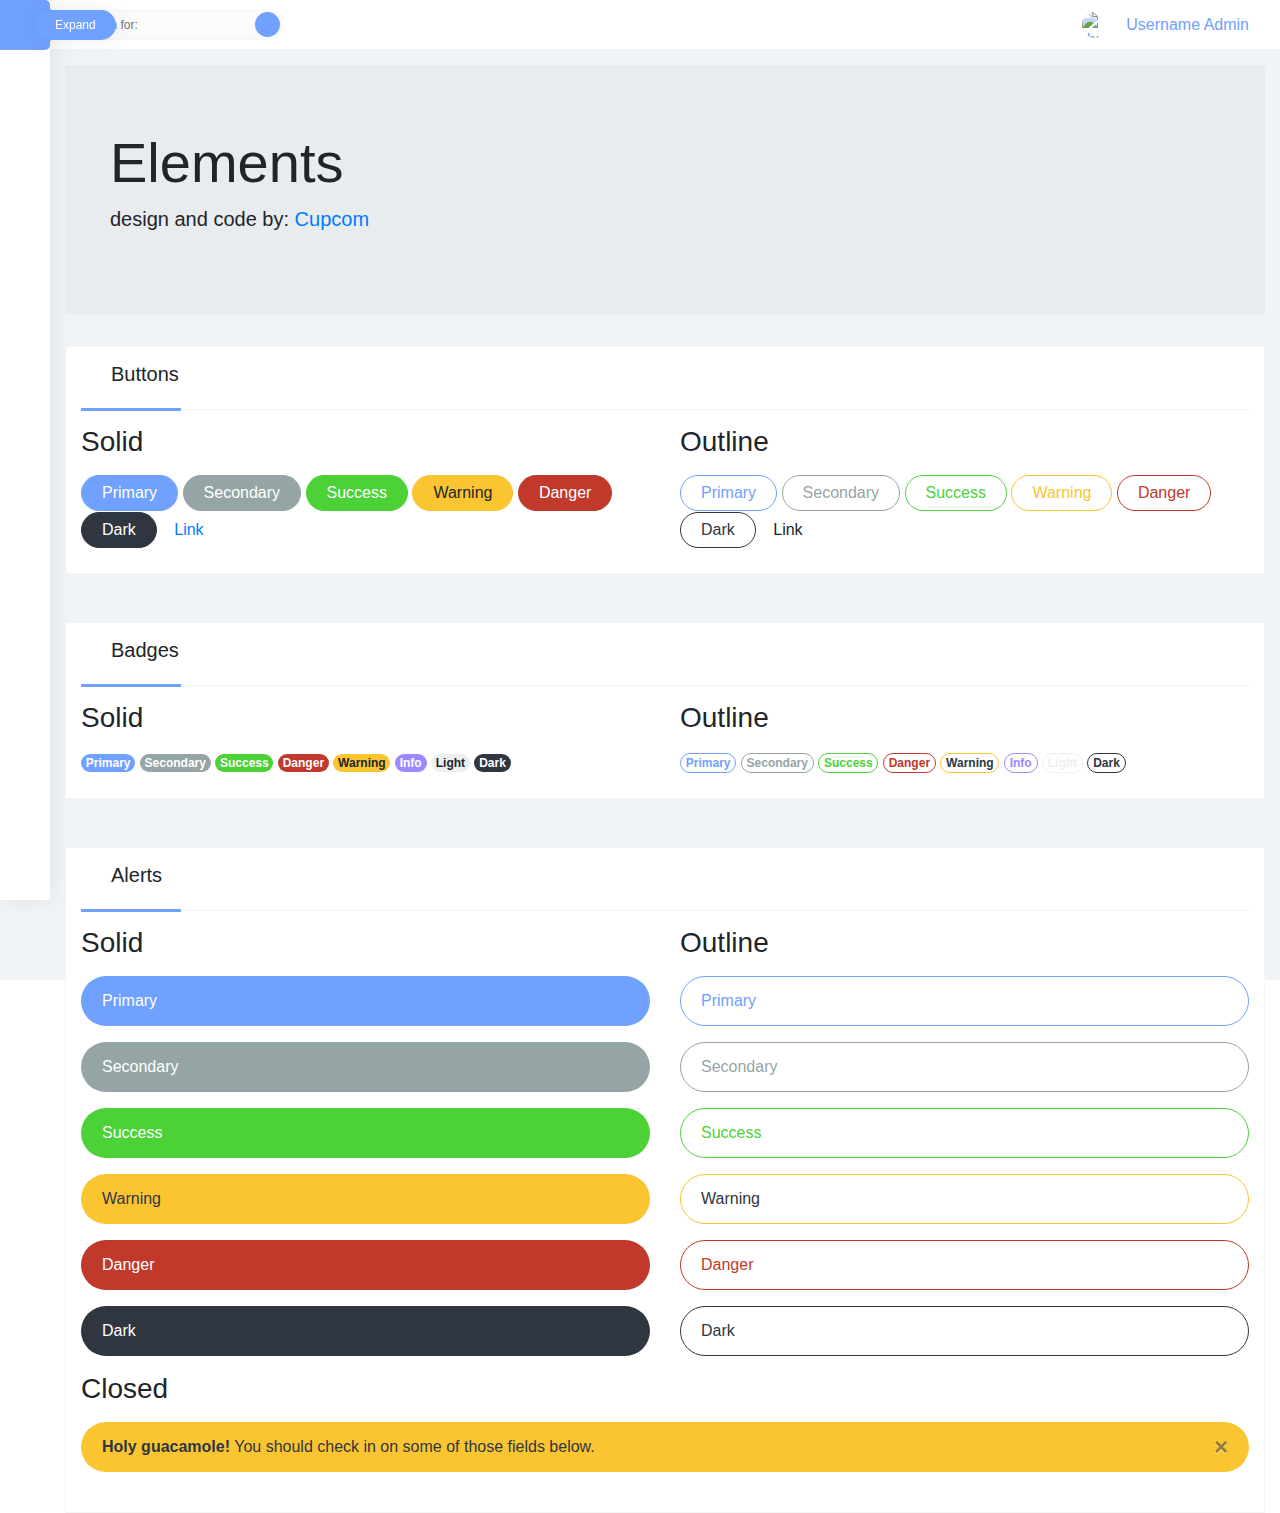
==== elements-1.html @ a6fc7e84 "dashboard sass in dev" ====
<!doctype html>
<html lang="en">
  <head>
    <!-- Required meta tags -->
    <meta charset="utf-8">
    <meta name="viewport" content="width=device-width, initial-scale=1, shrink-to-fit=no">

    <meta name="keywords" content="HTML, CSS, XML, Freelancer, Front-end, uidesign, uxdesign, design, dashboard">
    <meta name="author" content="Gustavo Galego">
    <link href="https://fonts.googleapis.com/css?family=Baloo+Chettan+2&display=swap" rel="stylesheet">

    <!-- Bootstrap CSS -->
    <link rel="stylesheet" href="css/root.css">

    <title>Hello, world!</title>
  </head>
  <body>
    <div class="dash__container collapse-expand">
      <div class="dash__container-flex">
          <!-- add class expand menu -->
          <section class="dash__section">
              <div class="dash__section-menu-mobile">
                  <i class="fas fa-bars"></i>
              </div>
              <nav class="dash__nav">
                <ul class="dash__list">
                    <!-- button extract retract menu -->
                    <li class="dash__list-link dash__list-expand expand">
                        <i class="fas fa-arrow-right expand-item"></i>
                        <span class="dash__list-name expand-item">Expand</span>
                        <i class="fas fa-arrow-left retract-item"></i>
                        <span class="dash__list-name retract-item">Retract</span>
                    </li>
                    <!-- //button extract retract menu -->

                    <!-- items menu -->
                    <li class="dash__list-item">
                        <a href="index.html" class="dash__list-link">
                            <i class="fas fa-tachometer-alt"></i>
                            <span class="dash__list-name">Dashboard</span>
                        </a>
                    </li>
                    <li class="dash__list-item" id="headingOne">
                        <a  class="dash__list-link" data-toggle="collapse" data-target="#collapseOne" aria-controls="collapseOne">
                            <i class="fas fa-table"></i>
                            <span class="dash__list-name">Pages</span>
                        </a>
                        <div id="collapseOne" class="collapse" aria-labelledby="headingOne">
                            <ul class="dash__sub">
                                <li class="dash__sub-item"><a class="dash__sub-link" href="pages/login.html">Login</a></li>
                                <li class="dash__sub-item"><a class="dash__sub-link" href="pages/register.html">Register</a></li>
                                <li class="dash__sub-item"><a class="dash__sub-link" href="pages/forgot.html">Forgot Password</a></li>
                            </ul>
                        </div>
                    </li>

                    <li class="dash__list-item" id="headingTwo">
                      <a  class="dash__list-link" data-toggle="collapse" data-target="#collapseTwo" aria-controls="collapseTwo">
                          <i class="fas fa-desktop"></i>
                          <span class="dash__list-name">Elements</span>
                      </a>
                      <div id="collapseTwo" class="collapse" aria-labelledby="headingOne">
                          <ul class="dash__sub">
                              <li class="dash__sub-item"><a class="dash__sub-link" href="elements-1.html">Elements 1</a></li>
                              <li class="dash__sub-item"><a class="dash__sub-link" href="elements-2.html">Elements 2</a></li>
                              <li class="dash__sub-item"><a class="dash__sub-link" href="elements-3.html">Elements 3</a></li>
                          </ul>
                      </div>
                  </li>
                    
                  <li class="dash__list-item">
                    <a href="form.html" class="dash__list-link">
                        <i class="fas fa-users"></i>
                        <span class="dash__list-name">Form</span>
                    </a>
                </li>
                <li class="dash__list-item">
                    <a href="icons.html" class="dash__list-link">
                      <i class="fas fa-icons"></i>
                        <span class="dash__list-name">Icons</span>
                    </a>
                </li>
                <!-- //items menu -->

                </ul>
              </nav>
          </section>
          <!-- header -->
          <header class="header">
              <div class="header__container">
                  <div class="search">
                         <input type="email" class="search__input" placeholder="Search for:">
                      <button class="search__button">Search<i class="fas fa-search"></i></button>
                  </div>
                  <div class="nav__menu">
                      <ul class="nav__menu-list">
                          <li class="nav__menu-list-item">
                              <a href="#" class="nav__menu-list-item-link">
                                  <i class="fas fa-bell"></i>
                              </a>
                          </li>
                          <li class="nav__menu-list-item">
                              <a href="#" class="nav__menu-list-item-link px-3">
                                  <img class="thumb-nail" src="https://i.ibb.co/0VLnn12/thumb.jpg" alt="thumb">
                                  <span class="ml-3">Username Admin</span>
                              </a>
                          </li>
                      </ul>
                  </div>
              </div>
          </header>
      </div>

      <!-- content -->
      <div class="dash__container-content">
          <div class="container-fluid p-h-100">
              <div class="jumbotron jumbotron-fluid">
                  <div class="container">
                      <h1 class="display-4">Elements</h1>
                      <p class="lead">design and code by: <a href="https://www.cupcom.com.br" target="_blank">Cupcom</a></p>
                  </div>
              </div>
              <!-- cards -->
                <div class="col-12 bg-white border radius pb-4 mb-5">
                    <div class="dash__title">
                        <i class="fas fa-table"></i>
                        <h5 class="dash__title-text">Buttons</h5>
                    </div>
                    <div class="row">
                    <div class="col-md-6 col-12">
                        <h3 class="mb-3">Solid</h3>
                        <button class="btn btn-primary">Primary</button>
                        <button class="btn btn-secondary">Secondary</button>
                        <button class="btn btn-success">Success</button>
                        <button class="btn btn-warning">Warning</button>
                        <button class="btn btn-danger">Danger</button>
                        <button class="btn btn-dark">Dark</button>
                        <button class="btn btn-link">Link</button>
                    </div>

                    <div class="col-md-6 col-12">
                        <h3 class="mb-3">Outline</h3>
                        <button class="btn btn-outline-primary">Primary</button>
                        <button class="btn btn-outline-secondary">Secondary</button>
                        <button class="btn btn-outline-success">Success</button>
                        <button class="btn btn-outline-warning">Warning</button>
                        <button class="btn btn-outline-danger">Danger</button>
                        <button class="btn btn-outline-dark">Dark</button>
                        <button class="btn btn-outline-link">Link</button>
                    </div>
                </div>
                </div>

                <div class="col-12 bg-white border radius pb-4 mb-5">
                    <div class="dash__title">
                        <i class="fas fa-table"></i>
                        <h5 class="dash__title-text">Badges</h5>
                    </div>
                    <div class="row">
                    <div class="col-md-6 col-12">
                        <h3 class="mb-3">Solid</h3>
                        <span class="badge badge-primary">Primary</span>
                        <span class="badge badge-secondary">Secondary</span>
                        <span class="badge badge-success">Success</span>
                        <span class="badge badge-danger">Danger</span>
                        <span class="badge badge-warning">Warning</span>
                        <span class="badge badge-info">Info</span>
                        <span class="badge badge-light">Light</span>
                        <span class="badge badge-dark">Dark</span>
                    </div>

                    <div class="col-md-6 col-12">
                        <h3 class="mb-3">Outline</h3>
                        <span class="badge badge-outline-primary">Primary</span>
                        <span class="badge badge-outline-secondary">Secondary</span>
                        <span class="badge badge-outline-success">Success</span>
                        <span class="badge badge-outline-danger">Danger</span>
                        <span class="badge badge-outline-warning">Warning</span>
                        <span class="badge badge-outline-info">Info</span>
                        <span class="badge badge-outline-light">Light</span>
                        <span class="badge badge-outline-dark">Dark</span>
                    </div>
                </div>
                </div>

                <div class="col-12 bg-white border radius pb-4 mb-5">
                    <div class="dash__title">
                        <i class="fas fa-table"></i>
                        <h5 class="dash__title-text">Alerts</h5>
                    </div>
                    <div class="row">
                    <div class="col-md-6 col-12">
                        <h3 class="mb-3">Solid</h3>
                        <div class="alert alert-primary" role="alert">Primary</div>
                        <div class="alert alert-secondary" role="alert">Secondary</div>
                        <div class="alert alert-success" role="alert">Success</div>
                        <div class="alert alert-warning" role="alert">Warning</div>
                        <div class="alert alert-danger" role="alert">Danger</div>
                        <div class="alert alert-dark" role="alert">Dark</div>
                    </div>

                    <div class="col-md-6 col-12">
                        <h3 class="mb-3">Outline</h3>
                        <div class="alert alert-outline-primary" role="alert">Primary</div>
                        <div class="alert alert-outline-secondary" role="alert">Secondary</div>
                        <div class="alert alert-outline-success" role="alert">Success</div>
                        <div class="alert alert-outline-warning" role="alert">Warning</div>
                        <div class="alert alert-outline-danger" role="alert">Danger</div>
                        <div class="alert alert-outline-dark" role="alert">Dark</div>
                    </div>
                </div>
                <div>
                    <h3 class="mb-3">Closed</h3>
                    <div class="alert alert-warning alert-dismissible fade show" role="alert">
                        <strong>Holy guacamole!</strong> You should check in on some of those fields below.
                        <button type="button" class="close" data-dismiss="alert" aria-label="Close">
                          <span aria-hidden="true">&times;</span>
                        </button>
                      </div>
                </div>
                </div>
          </div>

    <!-- Optional JavaScript -->
    <!-- jQuery first, then Popper.js, then Bootstrap JS -->
    <script src="js/jquery.js"></script>
    <script src="js/popper.js"></script>
    <script src="js/bootstrap.js"></script>
    <script src="https://cdn.jsdelivr.net/npm/apexcharts"></script>
    <script src="https://cdn.datatables.net/1.10.16/js/jquery.dataTables.min.js"></script>
    <script src="https://cdn.datatables.net/1.10.16/js/dataTables.bootstrap4.min.js"></script>
    <script src="https://kit.fontawesome.com/af562a2a63.js" crossorigin="anonymous"></script>
    <script src="js/root.js"></script>
    <script src="js/bootoast.min.js"></script>
  </body>
</html>
---- css/root.css ----
.color1{background:#00a8ff!important}.color2,.color3{background:#9c88ff!important}.color4{background:#fbc531!important}.dash_shadow{box-shadow:0 0 19px 2px rgba(0,0,0,.07)}.dash__list,.dash__list-name{box-shadow:2px 0 24px 0 rgba(0,0,0,.07);transition:.4s}.p-h-100{height:100vh!important}.dash__list{background:#fff!important;height:100vh;left:0;list-style:none;margin:0;padding:0;position:fixed;top:0;width:50px;z-index:3}.dash__list-item,.dash__list-link{position:relative}.dash__list-link{width:50px;height:50px;cursor:pointer;transition:.4s;display:-webkit-box;display:-moz-box;display:-ms-flexbox;display:-webkit-flex;display:flex;-webkit-justify-content:center;-moz-justify-content:center;-ms-justify-content:center;justify-content:center;-ms-flex-pack:center;-webkit-align-items:center;-moz-align-items:center;-ms-align-items:center;align-items:center}.dash__list-link i,.dash__list-link span{color:#70a1ff!important}.dash__list-link:hover{background:#70a1ff!important;border-radius:0 5px 5px 0;text-decoration:none}.dash__list-link:hover i{color:#fff!important}.dash__list-link:hover .dash__list-name{background:#70a1ff!important;left:35px;opacity:1;visibility:visible;color:#fff!important}.dash__list-link:hover .dash__list-name:after,.dash__list-link:hover .dash__list-name:before{border-left:2px solid #70a1ff!important;left:12px;background:0 0;width:9px;height:7px;visibility:visible;opacity:1;content:''}.dash__list-link:hover .dash__list-name:before{position:absolute;top:-6px;border-radius:0 0 0 10px}.dash__list-link:hover .dash__list-name:after{position:absolute;bottom:-6px;border-radius:10px 0 0}.dash__list-name{align-items:center;background:#fff!important;border-radius:26px;color:#fff!important;display:-webkit-box;display:-moz-box;display:-ms-flexbox;display:-webkit-flex;display:flex;font-size:12px;height:30px;left:0;opacity:0;padding-left:20px;padding-right:20px;position:absolute;visibility:hidden}.dash__list-name:after,.dash__list-name:before{content:'';border-color:transparent;visibility:hidden;opacity:0}.dash__sub{list-style:none;padding:0;margin:0}.dash__sub-link{padding:15px;color:#95a5a6!important;display:block;width:100%;transition:.2s;font-size:12px}.dash__sub-link:hover{background:#70a1ff!important;color:#fff!important;text-decoration:none}.dash__container.expand .dash__section{width:225px}.dash__container.expand .dash__section .dash__list{width:200px}.dash__container.expand .dash__section .dash__list .dash__list-link{width:auto;justify-content:start;padding-left:15px}.dash__container.expand .dash__section .dash__list .dash__list-link .dash__list-name{position:static;visibility:visible;opacity:1;color:#212529;background:0 0;box-shadow:none;height:auto;border-radius:none}.dash__container.expand .dash__section .dash__list .dash__list-link .dash__list-name:after,.dash__container.expand .dash__section .dash__list .dash__list-link .dash__list-name:before{display:none}.dash__container.expand .dash__section .dash__list .dash__list-link:hover{border-radius:0}.dash__container.expand .dash__section .dash__list .dash__list-link:hover .dash__list-name{color:#fff!important}.dash__container.expand .dash__section .retract-item{display:flex}.dash__container.expand .dash__section .expand-item{display:none}.dash__container.expand .dash__container-content{padding-left:200px}.dash__container .expand-item{display:flex}.dash__container .retract-item{display:none}@media (min-width:991px){.collapse-expand .collapse.show,.collapse-expand .collapsing{position:absolute;left:100%;top:0;background:#fff!important;width:250px;padding:15px;box-shadow:0 0 19px 2px rgba(0,0,0,.07);border-top-right-radius:3px;border-bottom-right-radius:3px}.collapse-expand .dash_list-item-link[aria-expanded=true]{background:#70a1ff!important}.collapse-expand .dash_list-item-link[aria-expanded=true] i{color:#fff!important}.collapse-expand .dash_list-item-link[aria-expanded=true]:hover{border-radius:0!important}.collapse-expand .dash_list-item-link[aria-expanded=true] .dash_list-item-name,.collapse-expand .dash_list-item-link[aria-expanded=true] .dash_list-item-name:after,.collapse-expand .dash_list-item-link[aria-expanded=true] .dash_list-item-name:before{display:none}}.dash__title,.dash_check,.search{position:relative}.dash__container-flex,.nav__menu-list{display:-webkit-box;display:-moz-box;display:-ms-flexbox;display:-webkit-flex}.dash__container{height:100vh}.dash__container-flex{display:flex}.dash__container-content{padding-left:50px;transition:.4s;background:#f1f4f6;padding-top:15px;padding-bottom:15px}.dash__section{width:50px;display:block;height:50px;transition:.4s}.dash__section-menu-mobile{display:none}.dash__title{padding:15px;margin-bottom:15px;display:flex;align-items:center;border-bottom:1px solid #f5f5f5!important}.dash__title i{margin-right:15px;color:#70a1ff!important;font-size:22px}.dash__title-text{color:#212529}.dash__title-text:after{content:'';display:block;width:100px;position:absolute;bottom:-2px;height:3px;left:0;background:#70a1ff!important}.thumb-nail{border-radius:50px;width:30px;height:30px;border:2px solid #fff!important}.nav-list{list-style:none}.nav-list li{padding:5px 15px}.nav-list li i{margin-right:10px}.nav-list li:hover{background:#ecf0f1!important}.header{border-bottom:1px solid #f5f5f5!important;height:50px;width:100%}.header__container{align-items:center;display:flex;height:50px;justify-content:space-between;padding:0 15px}.search__input{background:#fbfbfb;border-radius:20px;border:1px solid #f5f5f5!important;color:#212529;font-size:12px;height:30px;padding:0 15px;width:220px}.search__input:focus,.search__input:hover{background:#fff!important;box-shadow:0 0 15px 3px rgba(112,161,255,.24);transition:.4s}.search__button{align-items:center;background:#70a1ff!important;border-radius:25px;border:0;color:#fff!important;cursor:pointer;display:flex;font-size:0;height:25px;justify-content:center;position:absolute;right:3px;top:2px;transition:.2s;width:25px}.search__button i{font-size:12px}.search__button:hover{font-size:12px;width:80px}.search__button:hover i{margin-left:5px}.nav__menu-list{display:flex;-webkit-align-items:center;-moz-align-items:center;-ms-align-items:center;align-items:center;list-style:none;margin:0;padding:0}.dash__card-content,.nav__menu-list-item-link{display:-webkit-box;display:-moz-box;display:-ms-flexbox;display:-webkit-flex}.nav__menu-list-item-link{color:#70a1ff!important;height:50px;min-width:50px;transition:.4s;width:auto;display:flex;-webkit-justify-content:center;-moz-justify-content:center;-ms-justify-content:center;justify-content:center;-ms-flex-pack:center;-webkit-align-items:center;-moz-align-items:center;-ms-align-items:center;align-items:center}.nav__menu-list-item-link:hover{background:#70a1ff!important;color:#fff!important;text-decoration:none}.dash__card-content{margin-bottom:15px;padding:15px;border-radius:3px;display:flex;-webkit-justify-content:space-between;-moz-justify-content:space-between;-ms-justify-content:space-between;justify-content:space-between;-ms-flex-pack:space-between;-webkit-align-items:center;-moz-align-items:center;-ms-align-items:center;align-items:center}.dash__card-content i{font-size:50px;color:#fff!important}.dash__card-content .items{display:-webkit-box;display:-moz-box;display:-ms-flexbox;display:-webkit-flex;display:flex;-webkit-flex-direction:column;-moz-flex-direction:column;-ms-flex-direction:column;flex-direction:column}.dash__card-content .order_number{color:#fff!important;font-size:33px}.dash__card-content .order_text{color:#fff!important}.dash__charts-card{margin-bottom:15px;margin-top:15px}.dash__charts-container{border-radius:3px;border:1px solid #f5f5f5!important;min-height:425px;padding:15px;overflow:hidden;background:#fff!important}.dash_check,.dash_radio{padding-left:35px;font-size:22px;-webkit-user-select:none;cursor:pointer}pre,textarea{overflow:auto}button,hr,input{overflow:visible}.dash_check{display:block;margin-bottom:25px;-moz-user-select:none;-ms-user-select:none;user-select:none}.dash_check input{position:absolute;opacity:0;cursor:pointer;height:0;width:0}.dash_check .checkmark{position:absolute;top:0;left:0;height:20px;width:20px;background-color:#fff!important;border:1px solid #f5f5f5!important;border-radius:3px;transition:.2s}.dash_check:hover input~.checkmark{background-color:#ccc}.dash_check input:checked~.checkmark{background-color:#70a1ff!important}.dash_check .checkmark:after{content:"";position:absolute;display:none;left:7px;top:3px;width:5px;height:10px;border:solid #fff!important;border-width:0 3px 3px 0;-webkit-transform:rotate(45deg);-ms-transform:rotate(45deg);transform:rotate(45deg)}.dash_check input:checked~.checkmark:after,.dash_radio{display:block}.dash_radio{position:relative;margin-bottom:12px;-moz-user-select:none;-ms-user-select:none;user-select:none}.dash_radio input{position:absolute;opacity:0;cursor:pointer;height:0;width:0}.dash_radio .checkmark{position:absolute;top:0;left:0;height:25px;width:25px;background-color:#eee;border-radius:50%}.dash_radio:hover input~.checkmark{background-color:#ccc}.dash_radio input:checked~.checkmark{background-color:#70a1ff!important}.dash_radio .checkmark:after{content:"";position:absolute;display:none;top:9px;left:9px;width:8px;height:8px;border-radius:50%;background:#fff!important}.dash_radio input:checked~.checkmark:after{display:block}.dash__table{margin-bottom:15px;margin-top:15px;border-radius:3px;padding:15px;background:#fff!important}.dash__table .dataTables_filter,.dash__table .pagination{float:right}.dash__table .table-bordered td,.dash__table .table-bordered th{border:1px solid #f5f5f5!important}.dash__table .table thead th{vertical-align:bottom;border-bottom:1px solid #f5f5f5!important}.btn,.btn-group,.btn-group-vertical,.custom-select,.navbar-toggler-icon,img,svg{vertical-align:middle}.badge,progress,sub,sup{vertical-align:baseline}.dash__table .table-striped tbody tr:nth-of-type(odd){background-color:#fff!important}.dash__table .dataTables_filter label,.dash__table .dataTables_length label{display:-webkit-box;display:-moz-box;display:-ms-flexbox;display:-webkit-flex;display:flex;-webkit-align-items:center;-moz-align-items:center;-ms-align-items:center;align-items:center;margin-bottom:15px;height:50px}.dash__table .dataTables_length .form-control-sm{width:57px;margin:0 15px}.dash__table .dataTables_filter .form-control-sm{width:200px;margin:0 15px}.dash__table .table-hover tbody tr:hover{color:#212529;background-color:rgba(112,161,255,.22)!important}.dash__table tfoot,.dash__table thead{background:#70a1ff!important}.dash__table tfoot tr th,.dash__table thead tr th{color:#fff!important;font-weight:500}/*!
 * Bootstrap Grid v4.4.1 (https://getbootstrap.com/)
 * Copyright 2011-2019 The Bootstrap Authors
 * Copyright 2011-2019 Twitter, Inc.
 * Licensed under MIT (https://github.com/twbs/bootstrap/blob/master/LICENSE)
 */html{box-sizing:border-box;font-family:sans-serif;line-height:1.15;-webkit-text-size-adjust:100%;-webkit-tap-highlight-color:transparent}.popover,.tooltip,body{font-family:-apple-system,BlinkMacSystemFont,"Segoe UI",Roboto,"Helvetica Neue",Arial,"Noto Sans",sans-serif,"Apple Color Emoji","Segoe UI Emoji","Segoe UI Symbol","Noto Color Emoji"}article,aside,figcaption,figure,footer,header,hgroup,legend,main,nav,section{display:block}label,output{display:inline-block}dl,h1,h2,h3,h4,h5,h6,ol,p,pre,ul{margin-top:0}dd,h1,h2,h3,h4,h5,h6,label{margin-bottom:.5rem}/*!
 * Bootstrap Reboot v4.4.1 (https://getbootstrap.com/)
 * Copyright 2011-2019 The Bootstrap Authors
 * Copyright 2011-2019 Twitter, Inc.
 * Licensed under MIT (https://github.com/twbs/bootstrap/blob/master/LICENSE)
 * Forked from Normalize.css, licensed MIT (https://github.com/necolas/normalize.css/blob/master/LICENSE.md)
 *//*!
 * Bootstrap v4.4.1 (https://getbootstrap.com/)
 * Copyright 2011-2019 The Bootstrap Authors
 * Copyright 2011-2019 Twitter, Inc.
 * Licensed under MIT (https://github.com/twbs/bootstrap/blob/master/LICENSE)
 */:root{--blue:#007bff;--indigo:#6610f2;--purple:#6f42c1;--pink:#e83e8c;--red:#dc3545;--orange:#fd7e14;--yellow:#ffc107;--green:#28a745;--teal:#20c997;--cyan:#17a2b8;--white:$white;--gray:#6c757d;--gray-dark:#343a40;--primary:#007bff;--secondary:#6c757d;--success:#28a745;--info:#17a2b8;--warning:#ffc107;--danger:#dc3545;--light:#f8f9fa;--dark:#343a40;--breakpoint-xs:0;--breakpoint-sm:576px;--breakpoint-md:768px;--breakpoint-lg:992px;--breakpoint-xl:1200px;--font-family-sans-serif:-apple-system,BlinkMacSystemFont,"Segoe UI",Roboto,"Helvetica Neue",Arial,"Noto Sans",sans-serif,"Apple Color Emoji","Segoe UI Emoji","Segoe UI Symbol","Noto Color Emoji";--font-family-monospace:SFMono-Regular,Menlo,Monaco,Consolas,"Liberation Mono","Courier New",monospace}*,::after,::before{box-sizing:border-box}body{margin:0;font-size:1rem;font-weight:400;line-height:1.5;color:#212529;text-align:left;background-color:#fff!important}dt,kbd kbd{font-weight:700}[tabindex="-1"]:focus:not(:focus-visible){outline:0!important}dl,ol,p,ul{margin-bottom:1rem}abbr[data-original-title],abbr[title]{text-decoration:underline;text-decoration:underline dotted;cursor:help;border-bottom:0;text-decoration-skip-ink:none}address{margin-bottom:1rem;font-style:normal;line-height:inherit}ol ol,ol ul,ul ol,ul ul{margin-bottom:0}dd{margin-left:0}blockquote,figure{margin:0 0 1rem}b,strong{font-weight:bolder}small{font-size:80%}sub,sup{position:relative;font-size:75%;line-height:0}sub{bottom:-.25em}sup{top:-.5em}a{color:#007bff;text-decoration:none;background-color:transparent}a:hover{color:#0056b3;text-decoration:underline}a:not([href]),a:not([href]):hover{color:inherit;text-decoration:none}code,kbd,pre,samp{font-family:SFMono-Regular,Menlo,Monaco,Consolas,"Liberation Mono","Courier New",monospace;font-size:1em}pre{margin-bottom:1rem}img{border-style:none}svg{overflow:hidden}table{border-collapse:collapse}caption{padding-top:.75rem;padding-bottom:.75rem;color:#6c757d;text-align:left;caption-side:bottom}th{text-align:inherit}button{border-radius:0}button:focus{outline:dotted 1px;outline:-webkit-focus-ring-color auto 5px}button,input,optgroup,select,textarea{margin:0;font-family:inherit;font-size:inherit;line-height:inherit}button,select{text-transform:none}select{word-wrap:normal}[type=button],[type=reset],[type=submit],button{-webkit-appearance:button;-moz-appearance:button;-ms-appearance:button;appearance:button}[type=button]:not(:disabled),[type=reset]:not(:disabled),[type=submit]:not(:disabled),button:not(:disabled){cursor:pointer}[type=button]::-moz-focus-inner,[type=reset]::-moz-focus-inner,[type=submit]::-moz-focus-inner,button::-moz-focus-inner{padding:0;border-style:none}input[type=radio],input[type=checkbox]{box-sizing:border-box;padding:0}input[type=date],input[type=time],input[type=datetime-local],input[type=month]{-webkit-appearance:listbox;-moz-appearance:listbox;-ms-appearance:listbox;appearance:listbox}textarea{resize:vertical}fieldset{min-width:0;padding:0;margin:0;border:0}legend{width:100%;max-width:100%;padding:0;margin-bottom:.5rem;font-size:1.5rem;line-height:inherit;color:inherit;white-space:normal}[type=number]::-webkit-inner-spin-button,[type=number]::-webkit-outer-spin-button{height:auto}[type=search]{outline-offset:-2px;-webkit-appearance:none;-moz-appearance:none;-ms-appearance:none;appearance:none}[type=search]::-webkit-search-decoration{-webkit-appearance:none;-moz-appearance:none;-ms-appearance:none;appearance:none}::-webkit-file-upload-button{font:inherit;-webkit-appearance:button;-moz-appearance:button;-ms-appearance:button;appearance:button}summary{display:list-item;cursor:pointer}template{display:none}[hidden]{display:none!important}.h1,.h2,.h3,.h4,.h5,.h6,h1,h2,h3,h4,h5,h6{margin-bottom:.5rem;font-weight:500;line-height:1.2}.blockquote,.table,hr{margin-bottom:1rem}.display-1,.display-2,.display-3,.display-4,.lead{font-weight:300}.h1,h1{font-size:2.5rem}.h2,h2{font-size:2rem}.h3,h3{font-size:1.75rem}.close,.h4,h4{font-size:1.5rem}.h5,h5{font-size:1.25rem}.h6,h6{font-size:1rem}.lead{font-size:1.25rem}.display-1{font-size:6rem;line-height:1.2}.display-2{font-size:5.5rem;line-height:1.2}.display-3{font-size:4.5rem;line-height:1.2}.display-4{font-size:3.5rem;line-height:1.2}hr{box-sizing:content-box;height:0;margin-top:1rem;border:0;border-top:1px solid rgba(0,0,0,.1)}.img-fluid,.img-thumbnail{max-width:100%;height:auto}.small,small{font-size:80%;font-weight:400}.mark,mark{padding:.2em;background-color:#fcf8e3}.list-inline,.list-unstyled{padding-left:0;list-style:none}.list-inline-item{display:inline-block}.list-inline-item:not(:last-child){margin-right:.5rem}.initialism{font-size:90%;text-transform:uppercase}.blockquote{font-size:1.25rem}.blockquote-footer{display:block;font-size:80%;color:#6c757d}.blockquote-footer::before{content:"\2014\00A0"}.img-thumbnail{padding:.25rem;background-color:#fff!important;border:1px solid #dee2e6;border-radius:.25rem}.figure{display:inline-block}.figure-img{margin-bottom:.5rem;line-height:1}.figure-caption{font-size:90%;color:#6c757d}code,kbd{font-size:87.5%}a>code,pre code{color:inherit}code{color:#e83e8c;word-wrap:break-word}kbd{padding:.2rem .4rem;color:#fff!important;background-color:#212529;border-radius:.2rem}kbd kbd{padding:0;font-size:100%}.container,.container-fluid,.container-lg,.container-md,.container-sm,.container-xl{padding-right:15px;padding-left:15px;margin-right:auto;margin-left:auto;width:100%}.btn,.btn-link,.dropdown-item,.form-control,.input-group-text{font-weight:400}pre{display:block;font-size:87.5%;color:#212529}pre code{font-size:inherit;word-break:normal}.pre-scrollable{max-height:340px;overflow-y:scroll}@media (min-width:576px){.container{max-width:540px}}@media (min-width:768px){.container{max-width:720px}}@media (min-width:992px){.container{max-width:960px}}@media (min-width:1200px){.container{max-width:1140px}}@media (min-width:576px){.container,.container-sm{max-width:540px}}@media (min-width:768px){.container,.container-md,.container-sm{max-width:720px}}@media (min-width:992px){.container,.container-lg,.container-md,.container-sm{max-width:960px}}@media (min-width:1200px){.container,.container-lg,.container-md,.container-sm,.container-xl{max-width:1140px}}.row{display:flex;flex-wrap:wrap;margin-right:-15px;margin-left:-15px}.no-gutters{margin-right:0;margin-left:0}.no-gutters>.col,.no-gutters>[class*=col-]{padding-right:0;padding-left:0}.col,.col-1,.col-10,.col-11,.col-12,.col-2,.col-3,.col-4,.col-5,.col-6,.col-7,.col-8,.col-9,.col-auto,.col-lg,.col-lg-1,.col-lg-10,.col-lg-11,.col-lg-12,.col-lg-2,.col-lg-3,.col-lg-4,.col-lg-5,.col-lg-6,.col-lg-7,.col-lg-8,.col-lg-9,.col-lg-auto,.col-md,.col-md-1,.col-md-10,.col-md-11,.col-md-12,.col-md-2,.col-md-3,.col-md-4,.col-md-5,.col-md-6,.col-md-7,.col-md-8,.col-md-9,.col-md-auto,.col-sm,.col-sm-1,.col-sm-10,.col-sm-11,.col-sm-12,.col-sm-2,.col-sm-3,.col-sm-4,.col-sm-5,.col-sm-6,.col-sm-7,.col-sm-8,.col-sm-9,.col-sm-auto,.col-xl,.col-xl-1,.col-xl-10,.col-xl-11,.col-xl-12,.col-xl-2,.col-xl-3,.col-xl-4,.col-xl-5,.col-xl-6,.col-xl-7,.col-xl-8,.col-xl-9,.col-xl-auto{position:relative;width:100%;padding-right:15px;padding-left:15px}.col{flex-basis:0;flex-grow:1;max-width:100%}.row-cols-1>*{flex:0 0 100%;max-width:100%}.row-cols-2>*{flex:0 0 50%;max-width:50%}.row-cols-3>*{flex:0 0 33.33333%;max-width:33.33333%}.row-cols-4>*{flex:0 0 25%;max-width:25%}.row-cols-5>*{flex:0 0 20%;max-width:20%}.row-cols-6>*{flex:0 0 16.66667%;max-width:16.66667%}.col-auto{flex:0 0 auto;width:auto;max-width:100%}.col-1{flex:0 0 8.33333%;max-width:8.33333%}.col-2{flex:0 0 16.66667%;max-width:16.66667%}.col-3{flex:0 0 25%;max-width:25%}.col-4{flex:0 0 33.33333%;max-width:33.33333%}.col-5{flex:0 0 41.66667%;max-width:41.66667%}.col-6{flex:0 0 50%;max-width:50%}.col-7{flex:0 0 58.33333%;max-width:58.33333%}.col-8{flex:0 0 66.66667%;max-width:66.66667%}.col-9{flex:0 0 75%;max-width:75%}.col-10{flex:0 0 83.33333%;max-width:83.33333%}.col-11{flex:0 0 91.66667%;max-width:91.66667%}.col-12{flex:0 0 100%;max-width:100%}.order-first{order:-1}.order-last{order:13}.order-0{order:0}.order-1{order:1}.order-2{order:2}.order-3{order:3}.order-4{order:4}.order-5{order:5}.order-6{order:6}.order-7{order:7}.order-8{order:8}.order-9{order:9}.order-10{order:10}.order-11{order:11}.order-12{order:12}.offset-1{margin-left:8.33333%}.offset-2{margin-left:16.66667%}.offset-3{margin-left:25%}.offset-4{margin-left:33.33333%}.offset-5{margin-left:41.66667%}.offset-6{margin-left:50%}.offset-7{margin-left:58.33333%}.offset-8{margin-left:66.66667%}.offset-9{margin-left:75%}.offset-10{margin-left:83.33333%}.offset-11{margin-left:91.66667%}@media (min-width:576px){.col-sm{flex-basis:0;flex-grow:1;max-width:100%}.row-cols-sm-1>*{flex:0 0 100%;max-width:100%}.row-cols-sm-2>*{flex:0 0 50%;max-width:50%}.row-cols-sm-3>*{flex:0 0 33.33333%;max-width:33.33333%}.row-cols-sm-4>*{flex:0 0 25%;max-width:25%}.row-cols-sm-5>*{flex:0 0 20%;max-width:20%}.row-cols-sm-6>*{flex:0 0 16.66667%;max-width:16.66667%}.col-sm-auto{flex:0 0 auto;width:auto;max-width:100%}.col-sm-1{flex:0 0 8.33333%;max-width:8.33333%}.col-sm-2{flex:0 0 16.66667%;max-width:16.66667%}.col-sm-3{flex:0 0 25%;max-width:25%}.col-sm-4{flex:0 0 33.33333%;max-width:33.33333%}.col-sm-5{flex:0 0 41.66667%;max-width:41.66667%}.col-sm-6{flex:0 0 50%;max-width:50%}.col-sm-7{flex:0 0 58.33333%;max-width:58.33333%}.col-sm-8{flex:0 0 66.66667%;max-width:66.66667%}.col-sm-9{flex:0 0 75%;max-width:75%}.col-sm-10{flex:0 0 83.33333%;max-width:83.33333%}.col-sm-11{flex:0 0 91.66667%;max-width:91.66667%}.col-sm-12{flex:0 0 100%;max-width:100%}.order-sm-first{order:-1}.order-sm-last{order:13}.order-sm-0{order:0}.order-sm-1{order:1}.order-sm-2{order:2}.order-sm-3{order:3}.order-sm-4{order:4}.order-sm-5{order:5}.order-sm-6{order:6}.order-sm-7{order:7}.order-sm-8{order:8}.order-sm-9{order:9}.order-sm-10{order:10}.order-sm-11{order:11}.order-sm-12{order:12}.offset-sm-0{margin-left:0}.offset-sm-1{margin-left:8.33333%}.offset-sm-2{margin-left:16.66667%}.offset-sm-3{margin-left:25%}.offset-sm-4{margin-left:33.33333%}.offset-sm-5{margin-left:41.66667%}.offset-sm-6{margin-left:50%}.offset-sm-7{margin-left:58.33333%}.offset-sm-8{margin-left:66.66667%}.offset-sm-9{margin-left:75%}.offset-sm-10{margin-left:83.33333%}.offset-sm-11{margin-left:91.66667%}}@media (min-width:768px){.col-md{flex-basis:0;flex-grow:1;max-width:100%}.row-cols-md-1>*{flex:0 0 100%;max-width:100%}.row-cols-md-2>*{flex:0 0 50%;max-width:50%}.row-cols-md-3>*{flex:0 0 33.33333%;max-width:33.33333%}.row-cols-md-4>*{flex:0 0 25%;max-width:25%}.row-cols-md-5>*{flex:0 0 20%;max-width:20%}.row-cols-md-6>*{flex:0 0 16.66667%;max-width:16.66667%}.col-md-auto{flex:0 0 auto;width:auto;max-width:100%}.col-md-1{flex:0 0 8.33333%;max-width:8.33333%}.col-md-2{flex:0 0 16.66667%;max-width:16.66667%}.col-md-3{flex:0 0 25%;max-width:25%}.col-md-4{flex:0 0 33.33333%;max-width:33.33333%}.col-md-5{flex:0 0 41.66667%;max-width:41.66667%}.col-md-6{flex:0 0 50%;max-width:50%}.col-md-7{flex:0 0 58.33333%;max-width:58.33333%}.col-md-8{flex:0 0 66.66667%;max-width:66.66667%}.col-md-9{flex:0 0 75%;max-width:75%}.col-md-10{flex:0 0 83.33333%;max-width:83.33333%}.col-md-11{flex:0 0 91.66667%;max-width:91.66667%}.col-md-12{flex:0 0 100%;max-width:100%}.order-md-first{order:-1}.order-md-last{order:13}.order-md-0{order:0}.order-md-1{order:1}.order-md-2{order:2}.order-md-3{order:3}.order-md-4{order:4}.order-md-5{order:5}.order-md-6{order:6}.order-md-7{order:7}.order-md-8{order:8}.order-md-9{order:9}.order-md-10{order:10}.order-md-11{order:11}.order-md-12{order:12}.offset-md-0{margin-left:0}.offset-md-1{margin-left:8.33333%}.offset-md-2{margin-left:16.66667%}.offset-md-3{margin-left:25%}.offset-md-4{margin-left:33.33333%}.offset-md-5{margin-left:41.66667%}.offset-md-6{margin-left:50%}.offset-md-7{margin-left:58.33333%}.offset-md-8{margin-left:66.66667%}.offset-md-9{margin-left:75%}.offset-md-10{margin-left:83.33333%}.offset-md-11{margin-left:91.66667%}}@media (min-width:992px){.col-lg{flex-basis:0;flex-grow:1;max-width:100%}.row-cols-lg-1>*{flex:0 0 100%;max-width:100%}.row-cols-lg-2>*{flex:0 0 50%;max-width:50%}.row-cols-lg-3>*{flex:0 0 33.33333%;max-width:33.33333%}.row-cols-lg-4>*{flex:0 0 25%;max-width:25%}.row-cols-lg-5>*{flex:0 0 20%;max-width:20%}.row-cols-lg-6>*{flex:0 0 16.66667%;max-width:16.66667%}.col-lg-auto{flex:0 0 auto;width:auto;max-width:100%}.col-lg-1{flex:0 0 8.33333%;max-width:8.33333%}.col-lg-2{flex:0 0 16.66667%;max-width:16.66667%}.col-lg-3{flex:0 0 25%;max-width:25%}.col-lg-4{flex:0 0 33.33333%;max-width:33.33333%}.col-lg-5{flex:0 0 41.66667%;max-width:41.66667%}.col-lg-6{flex:0 0 50%;max-width:50%}.col-lg-7{flex:0 0 58.33333%;max-width:58.33333%}.col-lg-8{flex:0 0 66.66667%;max-width:66.66667%}.col-lg-9{flex:0 0 75%;max-width:75%}.col-lg-10{flex:0 0 83.33333%;max-width:83.33333%}.col-lg-11{flex:0 0 91.66667%;max-width:91.66667%}.col-lg-12{flex:0 0 100%;max-width:100%}.order-lg-first{order:-1}.order-lg-last{order:13}.order-lg-0{order:0}.order-lg-1{order:1}.order-lg-2{order:2}.order-lg-3{order:3}.order-lg-4{order:4}.order-lg-5{order:5}.order-lg-6{order:6}.order-lg-7{order:7}.order-lg-8{order:8}.order-lg-9{order:9}.order-lg-10{order:10}.order-lg-11{order:11}.order-lg-12{order:12}.offset-lg-0{margin-left:0}.offset-lg-1{margin-left:8.33333%}.offset-lg-2{margin-left:16.66667%}.offset-lg-3{margin-left:25%}.offset-lg-4{margin-left:33.33333%}.offset-lg-5{margin-left:41.66667%}.offset-lg-6{margin-left:50%}.offset-lg-7{margin-left:58.33333%}.offset-lg-8{margin-left:66.66667%}.offset-lg-9{margin-left:75%}.offset-lg-10{margin-left:83.33333%}.offset-lg-11{margin-left:91.66667%}}@media (min-width:1200px){.col-xl{flex-basis:0;flex-grow:1;max-width:100%}.row-cols-xl-1>*{flex:0 0 100%;max-width:100%}.row-cols-xl-2>*{flex:0 0 50%;max-width:50%}.row-cols-xl-3>*{flex:0 0 33.33333%;max-width:33.33333%}.row-cols-xl-4>*{flex:0 0 25%;max-width:25%}.row-cols-xl-5>*{flex:0 0 20%;max-width:20%}.row-cols-xl-6>*{flex:0 0 16.66667%;max-width:16.66667%}.col-xl-auto{flex:0 0 auto;width:auto;max-width:100%}.col-xl-1{flex:0 0 8.33333%;max-width:8.33333%}.col-xl-2{flex:0 0 16.66667%;max-width:16.66667%}.col-xl-3{flex:0 0 25%;max-width:25%}.col-xl-4{flex:0 0 33.33333%;max-width:33.33333%}.col-xl-5{flex:0 0 41.66667%;max-width:41.66667%}.col-xl-6{flex:0 0 50%;max-width:50%}.col-xl-7{flex:0 0 58.33333%;max-width:58.33333%}.col-xl-8{flex:0 0 66.66667%;max-width:66.66667%}.col-xl-9{flex:0 0 75%;max-width:75%}.col-xl-10{flex:0 0 83.33333%;max-width:83.33333%}.col-xl-11{flex:0 0 91.66667%;max-width:91.66667%}.col-xl-12{flex:0 0 100%;max-width:100%}.order-xl-first{order:-1}.order-xl-last{order:13}.order-xl-0{order:0}.order-xl-1{order:1}.order-xl-2{order:2}.order-xl-3{order:3}.order-xl-4{order:4}.order-xl-5{order:5}.order-xl-6{order:6}.order-xl-7{order:7}.order-xl-8{order:8}.order-xl-9{order:9}.order-xl-10{order:10}.order-xl-11{order:11}.order-xl-12{order:12}.offset-xl-0{margin-left:0}.offset-xl-1{margin-left:8.33333%}.offset-xl-2{margin-left:16.66667%}.offset-xl-3{margin-left:25%}.offset-xl-4{margin-left:33.33333%}.offset-xl-5{margin-left:41.66667%}.offset-xl-6{margin-left:50%}.offset-xl-7{margin-left:58.33333%}.offset-xl-8{margin-left:66.66667%}.offset-xl-9{margin-left:75%}.offset-xl-10{margin-left:83.33333%}.offset-xl-11{margin-left:91.66667%}}.table{width:100%;color:#212529}.table td,.table th{padding:.75rem;vertical-align:top;border-top:1px solid #dee2e6}.table thead th{vertical-align:bottom;border-bottom:2px solid #dee2e6}.table tbody+tbody{border-top:2px solid #dee2e6}.table-sm td,.table-sm th{padding:.3rem}.table-bordered,.table-bordered td,.table-bordered th{border:1px solid #dee2e6}.table-bordered thead td,.table-bordered thead th{border-bottom-width:2px}.table-borderless tbody+tbody,.table-borderless td,.table-borderless th,.table-borderless thead th{border:0}.table-striped tbody tr:nth-of-type(odd){background-color:rgba(0,0,0,.05)}.table-hover tbody tr:hover{color:#212529;background-color:rgba(0,0,0,.075)}.table-primary,.table-primary>td,.table-primary>th{background-color:#b8daff}.table-primary tbody+tbody,.table-primary td,.table-primary th,.table-primary thead th{border-color:#7abaff}.table-hover .table-primary:hover,.table-hover .table-primary:hover>td,.table-hover .table-primary:hover>th{background-color:#9fcdff}.table-secondary,.table-secondary>td,.table-secondary>th{background-color:#d6d8db}.table-secondary tbody+tbody,.table-secondary td,.table-secondary th,.table-secondary thead th{border-color:#b3b7bb}.table-hover .table-secondary:hover,.table-hover .table-secondary:hover>td,.table-hover .table-secondary:hover>th{background-color:#c8cbcf}.table-success,.table-success>td,.table-success>th{background-color:#c3e6cb}.table-success tbody+tbody,.table-success td,.table-success th,.table-success thead th{border-color:#8fd19e}.table-hover .table-success:hover,.table-hover .table-success:hover>td,.table-hover .table-success:hover>th{background-color:#b1dfbb}.table-info,.table-info>td,.table-info>th{background-color:#bee5eb}.table-info tbody+tbody,.table-info td,.table-info th,.table-info thead th{border-color:#86cfda}.table-hover .table-info:hover,.table-hover .table-info:hover>td,.table-hover .table-info:hover>th{background-color:#abdde5}.table-warning,.table-warning>td,.table-warning>th{background-color:#ffeeba}.table-warning tbody+tbody,.table-warning td,.table-warning th,.table-warning thead th{border-color:#ffdf7e}.table-hover .table-warning:hover,.table-hover .table-warning:hover>td,.table-hover .table-warning:hover>th{background-color:#ffe8a1}.table-danger,.table-danger>td,.table-danger>th{background-color:#f5c6cb}.table-danger tbody+tbody,.table-danger td,.table-danger th,.table-danger thead th{border-color:#ed969e}.table-hover .table-danger:hover,.table-hover .table-danger:hover>td,.table-hover .table-danger:hover>th{background-color:#f1b0b7}.table-light,.table-light>td,.table-light>th{background-color:#fdfdfe}.table-light tbody+tbody,.table-light td,.table-light th,.table-light thead th{border-color:#fbfcfc}.table-hover .table-light:hover,.table-hover .table-light:hover>td,.table-hover .table-light:hover>th{background-color:#ececf6}.table-dark,.table-dark>td,.table-dark>th{background-color:#c6c8ca}.table-dark tbody+tbody,.table-dark td,.table-dark th,.table-dark thead th{border-color:#95999c}.table-hover .table-dark:hover,.table-hover .table-dark:hover>td,.table-hover .table-dark:hover>th{background-color:#b9bbbe}.table-active,.table-active>td,.table-active>th,.table-hover .table-active:hover,.table-hover .table-active:hover>td,.table-hover .table-active:hover>th{background-color:rgba(0,0,0,.075)}.table .thead-dark th{color:#fff!important;background-color:#343a40;border-color:#454d55}.table .thead-light th{color:#495057;background-color:#e9ecef;border-color:#dee2e6}.table-dark{color:#fff!important;background-color:#343a40}.table-dark td,.table-dark th,.table-dark thead th{border-color:#454d55}.table-dark.table-bordered,.table-responsive>.table-bordered{border:0}.table-dark.table-striped tbody tr:nth-of-type(odd){background-color:rgba(255,255,255,.05)}.table-dark.table-hover tbody tr:hover{color:#fff!important;background-color:rgba(255,255,255,.075)}@media (max-width:575.98px){.table-responsive-sm{display:block;width:100%;overflow-x:auto;-webkit-overflow-scrolling:touch}.table-responsive-sm>.table-bordered{border:0}}@media (max-width:767.98px){.table-responsive-md{display:block;width:100%;overflow-x:auto;-webkit-overflow-scrolling:touch}.table-responsive-md>.table-bordered{border:0}}@media (max-width:991.98px){.table-responsive-lg{display:block;width:100%;overflow-x:auto;-webkit-overflow-scrolling:touch}.table-responsive-lg>.table-bordered{border:0}}@media (max-width:1199.98px){.table-responsive-xl{display:block;width:100%;overflow-x:auto;-webkit-overflow-scrolling:touch}.table-responsive-xl>.table-bordered{border:0}}.table-responsive{display:block;width:100%;overflow-x:auto;-webkit-overflow-scrolling:touch}.accordion>.card,.collapsing,.dropdown-divider,.modal-open,.progress,.progress-bar,.toast{overflow:hidden}.form-control{display:block;width:100%;height:calc(1.5em + .75rem + 2px);padding:.375rem .75rem;font-size:1rem;line-height:1.5;color:#495057;background-color:#fff!important;background-clip:padding-box;border:1px solid #dee2e6;border-radius:25px!important;transition:border-color .15s ease-in-out,box-shadow .15s ease-in-out}@media (prefers-reduced-motion:reduce){.form-control{transition:none}}.form-control::-ms-expand{background-color:transparent;border:0}.form-control:-moz-focusring{color:transparent;text-shadow:0 0 0 #495057}.form-control:focus{color:#495057;background-color:#fff!important;border-color:#80bdff;outline:0;box-shadow:0 0 0 .2rem #70a1ff!important}.form-control::placeholder{color:#6c757d;opacity:1}.form-control:disabled,.form-control[readonly]{background-color:#e9ecef;opacity:1}select.form-control:focus::-ms-value{color:#495057;background-color:#fff!important}.form-control-file,.form-control-range{display:block;width:100%}.col-form-label{padding-top:calc(.375rem + 1px);padding-bottom:calc(.375rem + 1px);margin-bottom:0;font-size:inherit;line-height:1.5}.col-form-label-lg{padding-top:calc(.5rem + 1px);padding-bottom:calc(.5rem + 1px);font-size:1.25rem;line-height:1.5}.col-form-label-sm{padding-top:calc(.25rem + 1px);padding-bottom:calc(.25rem + 1px);font-size:.875rem;line-height:1.5}.form-control-plaintext{display:block;width:100%;padding:.375rem 0;margin-bottom:0;font-size:1rem;line-height:1.5;color:#212529;background-color:transparent;border:solid transparent;border-width:1px 0}.form-control-plaintext.form-control-lg,.form-control-plaintext.form-control-sm{padding-right:0;padding-left:0}.form-control-sm{height:calc(1.5em + .5rem + 2px);padding:.25rem .5rem;font-size:.875rem;line-height:1.5;border-radius:.2rem}.form-control-lg{height:calc(1.5em + 1rem + 2px);padding:.5rem 1rem;font-size:1.25rem;line-height:1.5;border-radius:.3rem}select.form-control[multiple],select.form-control[size],textarea.form-control{height:auto}.form-group{margin-bottom:1rem}.form-text{display:block;margin-top:.25rem}.form-row{display:flex;flex-wrap:wrap;margin-right:-5px;margin-left:-5px}.form-row>.col,.form-row>[class*=col-]{padding-right:5px;padding-left:5px}.form-check{position:relative;display:block;padding-left:1.25rem}.form-check-input{position:absolute;margin-top:.3rem;margin-left:-1.25rem}.form-check-input:disabled~.form-check-label,.form-check-input[disabled]~.form-check-label{color:#6c757d}.form-check-label{margin-bottom:0}.form-check-inline{display:inline-flex;align-items:center;padding-left:0;margin-right:.75rem}.form-check-inline .form-check-input{position:static;margin-top:0;margin-right:.3125rem;margin-left:0}.valid-feedback{display:none;width:100%;margin-top:.25rem;font-size:80%;color:#28a745}.valid-tooltip{position:absolute;top:100%;z-index:5;display:none;max-width:100%;padding:.25rem .5rem;margin-top:.1rem;font-size:.875rem;line-height:1.5;color:#fff!important;background-color:rgba(40,167,69,.9);border-radius:.25rem}.form-check-input.is-valid~.valid-feedback,.form-check-input.is-valid~.valid-tooltip,.is-valid~.valid-feedback,.is-valid~.valid-tooltip,.was-validated .form-check-input:valid~.valid-feedback,.was-validated .form-check-input:valid~.valid-tooltip,.was-validated :valid~.valid-feedback,.was-validated :valid~.valid-tooltip{display:block}.custom-control-input.is-valid~.custom-control-label,.form-check-input.is-valid~.form-check-label,.was-validated .custom-control-input:valid~.custom-control-label,.was-validated .form-check-input:valid~.form-check-label{color:#28a745}.form-control.is-valid,.was-validated .form-control:valid{border-color:#28a745;padding-right:calc(1.5em + .75rem);background-image:url("data:image/svg+xml,%3csvg xmlns='http://www.w3.org/2000/svg' width='8' height='8' viewBox='0 0 8 8'%3e%3cpath fill='%2328a745' d='M2.3 6.73L.6 4.53c-.4-1.04.46-1.4 1.1-.8l1.1 1.4 3.4-3.8c.6-.63 1.6-.27 1.2.7l-4 4.6c-.43.5-.8.4-1.1.1z'/%3e%3c/svg%3e");background-repeat:no-repeat;background-position:right calc(.375em + .1875rem) center;background-size:calc(.75em + .375rem) calc(.75em + .375rem)}.form-control.is-valid:focus,.was-validated .form-control:valid:focus{border-color:#28a745;box-shadow:0 0 0 .2rem rgba(40,167,69,.25)}.was-validated textarea.form-control:valid,textarea.form-control.is-valid{padding-right:calc(1.5em + .75rem);background-position:top calc(.375em + .1875rem) right calc(.375em + .1875rem)}.custom-select.is-valid,.was-validated .custom-select:valid{border-color:#28a745;padding-right:calc(.75em + 2.3125rem);background:url("data:image/svg+xml,%3csvg xmlns='http://www.w3.org/2000/svg' width='4' height='5' viewBox='0 0 4 5'%3e%3cpath fill='%23343a40' d='M2 0L0 2h4zm0 5L0 3h4z'/%3e%3c/svg%3e") right .75rem center/8px 10px no-repeat,url("data:image/svg+xml,%3csvg xmlns='http://www.w3.org/2000/svg' width='8' height='8' viewBox='0 0 8 8'%3e%3cpath fill='%2328a745' d='M2.3 6.73L.6 4.53c-.4-1.04.46-1.4 1.1-.8l1.1 1.4 3.4-3.8c.6-.63 1.6-.27 1.2.7l-4 4.6c-.43.5-.8.4-1.1.1z'/%3e%3c/svg%3e") center right 1.75rem/calc(.75em + .375rem) calc(.75em + .375rem) no-repeat}.custom-select.is-valid:focus,.was-validated .custom-select:valid:focus{border-color:#28a745;box-shadow:0 0 0 .2rem rgba(40,167,69,.25)}.custom-control-input.is-valid~.custom-control-label::before,.was-validated .custom-control-input:valid~.custom-control-label::before{border-color:#28a745}.custom-control-input.is-valid:checked~.custom-control-label::before,.was-validated .custom-control-input:valid:checked~.custom-control-label::before{border-color:#34ce57;background-color:#34ce57}.custom-control-input.is-valid:focus~.custom-control-label::before,.was-validated .custom-control-input:valid:focus~.custom-control-label::before{box-shadow:0 0 0 .2rem rgba(40,167,69,.25)}.custom-control-input.is-valid:focus:not(:checked)~.custom-control-label::before,.custom-file-input.is-valid~.custom-file-label,.was-validated .custom-control-input:valid:focus:not(:checked)~.custom-control-label::before,.was-validated .custom-file-input:valid~.custom-file-label{border-color:#28a745}.custom-file-input.is-valid:focus~.custom-file-label,.was-validated .custom-file-input:valid:focus~.custom-file-label{border-color:#28a745;box-shadow:0 0 0 .2rem rgba(40,167,69,.25)}.invalid-feedback{display:none;width:100%;margin-top:.25rem;font-size:80%;color:#dc3545}.invalid-tooltip{position:absolute;top:100%;z-index:5;display:none;max-width:100%;padding:.25rem .5rem;margin-top:.1rem;font-size:.875rem;line-height:1.5;color:#fff!important;background-color:rgba(220,53,69,.9);border-radius:.25rem}.btn-block,.form-check-input.is-invalid~.invalid-feedback,.form-check-input.is-invalid~.invalid-tooltip,.is-invalid~.invalid-feedback,.is-invalid~.invalid-tooltip,.was-validated .form-check-input:invalid~.invalid-feedback,.was-validated .form-check-input:invalid~.invalid-tooltip,.was-validated :invalid~.invalid-feedback,.was-validated :invalid~.invalid-tooltip{display:block}.custom-control-input.is-invalid~.custom-control-label,.form-check-input.is-invalid~.form-check-label,.was-validated .custom-control-input:invalid~.custom-control-label,.was-validated .form-check-input:invalid~.form-check-label{color:#dc3545}.form-control.is-invalid,.was-validated .form-control:invalid{border-color:#dc3545;padding-right:calc(1.5em + .75rem);background-image:url("data:image/svg+xml,%3csvg xmlns='http://www.w3.org/2000/svg' width='12' height='12' fill='none' stroke='%23dc3545' viewBox='0 0 12 12'%3e%3ccircle cx='6' cy='6' r='4.5'/%3e%3cpath stroke-linejoin='round' d='M5.8 3.6h.4L6 6.5z'/%3e%3ccircle cx='6' cy='8.2' r='.6' fill='%23dc3545' stroke='none'/%3e%3c/svg%3e");background-repeat:no-repeat;background-position:right calc(.375em + .1875rem) center;background-size:calc(.75em + .375rem) calc(.75em + .375rem)}.form-control.is-invalid:focus,.was-validated .form-control:invalid:focus{border-color:#dc3545;box-shadow:0 0 0 .2rem rgba(220,53,69,.25)}.was-validated textarea.form-control:invalid,textarea.form-control.is-invalid{padding-right:calc(1.5em + .75rem);background-position:top calc(.375em + .1875rem) right calc(.375em + .1875rem)}.custom-select.is-invalid,.was-validated .custom-select:invalid{border-color:#dc3545;padding-right:calc(.75em + 2.3125rem);background:url("data:image/svg+xml,%3csvg xmlns='http://www.w3.org/2000/svg' width='4' height='5' viewBox='0 0 4 5'%3e%3cpath fill='%23343a40' d='M2 0L0 2h4zm0 5L0 3h4z'/%3e%3c/svg%3e") right .75rem center/8px 10px no-repeat,url("data:image/svg+xml,%3csvg xmlns='http://www.w3.org/2000/svg' width='12' height='12' fill='none' stroke='%23dc3545' viewBox='0 0 12 12'%3e%3ccircle cx='6' cy='6' r='4.5'/%3e%3cpath stroke-linejoin='round' d='M5.8 3.6h.4L6 6.5z'/%3e%3ccircle cx='6' cy='8.2' r='.6' fill='%23dc3545' stroke='none'/%3e%3c/svg%3e") center right 1.75rem/calc(.75em + .375rem) calc(.75em + .375rem) no-repeat}.custom-select.is-invalid:focus,.was-validated .custom-select:invalid:focus{border-color:#dc3545;box-shadow:0 0 0 .2rem rgba(220,53,69,.25)}.custom-control-input.is-invalid~.custom-control-label::before,.was-validated .custom-control-input:invalid~.custom-control-label::before{border-color:#dc3545}.custom-control-input.is-invalid:checked~.custom-control-label::before,.was-validated .custom-control-input:invalid:checked~.custom-control-label::before{border-color:#e4606d;background-color:#e4606d}.custom-control-input.is-invalid:focus~.custom-control-label::before,.was-validated .custom-control-input:invalid:focus~.custom-control-label::before{box-shadow:0 0 0 .2rem rgba(220,53,69,.25)}.custom-control-input.is-invalid:focus:not(:checked)~.custom-control-label::before,.custom-file-input.is-invalid~.custom-file-label,.was-validated .custom-control-input:invalid:focus:not(:checked)~.custom-control-label::before,.was-validated .custom-file-input:invalid~.custom-file-label{border-color:#dc3545}.custom-file-input.is-invalid:focus~.custom-file-label,.was-validated .custom-file-input:invalid:focus~.custom-file-label{border-color:#dc3545;box-shadow:0 0 0 .2rem rgba(220,53,69,.25)}.form-inline{display:flex;flex-flow:row wrap;align-items:center}.form-inline .form-check{width:100%}@media (min-width:576px){.form-inline label{display:flex;align-items:center;justify-content:center;margin-bottom:0}.form-inline .form-group{display:flex;flex:0 0 auto;flex-flow:row wrap;align-items:center;margin-bottom:0}.form-inline .form-control{display:inline-block;width:auto;vertical-align:middle}.form-inline .form-control-plaintext{display:inline-block}.form-inline .custom-select,.form-inline .input-group{width:auto}.form-inline .form-check{display:flex;align-items:center;justify-content:center;width:auto;padding-left:0}.form-inline .form-check-input{position:relative;flex-shrink:0;margin-top:0;margin-right:.25rem;margin-left:0}.form-inline .custom-control{align-items:center;justify-content:center}.form-inline .custom-control-label{margin-bottom:0}}.btn{display:inline-block;color:#212529;text-align:center;cursor:pointer;user-select:none;background-color:transparent;border:1px solid transparent;padding:.375rem .75rem;font-size:1rem;line-height:1.5;border-radius:.25rem;transition:color .15s ease-in-out,background-color .15s ease-in-out,border-color .15s ease-in-out,box-shadow .15s ease-in-out}.dropdown-toggle::after,.dropup .dropdown-toggle::after{vertical-align:.255em;content:""}.btn-primary,.btn-primary.focus,.btn-primary:focus{background-color:#70a1ff!important;border-color:#70a1ff!important}@media (prefers-reduced-motion:reduce){.btn{transition:none}}.btn-danger,.btn-dark,.btn-info,.btn-light,.btn-outline-danger,.btn-outline-dark,.btn-outline-info,.btn-outline-light,.btn-outline-primary,.btn-outline-secondary,.btn-outline-success,.btn-outline-warning,.btn-primary,.btn-secondary,.btn-success,.btn-warning{transition:.1s all linear 0s!important;border-radius:25px!important;padding:5px 20px}.btn:hover{color:#212529;text-decoration:none}.btn.focus,.btn:focus{outline:0;box-shadow:0 0 0 .2rem rgba(0,123,255,.25)}.btn.disabled,.btn:disabled{opacity:.65}a.btn.disabled,fieldset:disabled a.btn{pointer-events:none}.btn-primary{color:#fff!important}.btn-primary:hover{color:#fff!important;box-shadow:inset 0 -4px 39px -9px rgba(0,0,0,.39)!important;transform:translateY(-2px)}.btn-primary.focus,.btn-primary:focus,.btn-primary:not(:disabled):not(.disabled).active:focus,.btn-primary:not(:disabled):not(.disabled):active:focus,.show>.btn-primary.dropdown-toggle:focus{box-shadow:0 0 0 .2rem rgba(38,143,255,.5)}.btn-primary.focus,.btn-primary:focus{color:#fff!important}.btn-primary.disabled,.btn-primary:disabled,.btn-primary:not(:disabled):not(.disabled).active,.btn-primary:not(:disabled):not(.disabled):active,.show>.btn-primary.dropdown-toggle{color:#fff!important;background-color:#70a1ff!important;border-color:#70a1ff!important}.btn-secondary,.btn-secondary.disabled,.btn-secondary.focus,.btn-secondary:disabled,.btn-secondary:focus,.btn-secondary:not(:disabled):not(.disabled).active,.btn-secondary:not(:disabled):not(.disabled):active,.show>.btn-secondary.dropdown-toggle{color:#fff!important;background-color:#95a5a6!important;border-color:#95a5a6!important}.btn-secondary:hover{color:#fff!important;box-shadow:inset 0 -4px 39px -9px rgba(0,0,0,.39)!important;transform:translateY(-2px)}.btn-secondary.focus,.btn-secondary:focus,.btn-secondary:not(:disabled):not(.disabled).active:focus,.btn-secondary:not(:disabled):not(.disabled):active:focus,.show>.btn-secondary.dropdown-toggle:focus{box-shadow:0 0 0 .2rem rgba(130,138,145,.5)}.btn-success,.btn-success.disabled,.btn-success.focus,.btn-success:disabled,.btn-success:focus,.btn-success:not(:disabled):not(.disabled).active,.btn-success:not(:disabled):not(.disabled):active,.show>.btn-success.dropdown-toggle{color:#fff!important;background-color:#4cd137!important;border-color:#4cd137!important}.btn-success:hover{color:#fff!important;box-shadow:inset 0 -4px 39px -9px rgba(0,0,0,.39)!important;transform:translateY(-2px)}.btn-success.focus,.btn-success:focus,.btn-success:not(:disabled):not(.disabled).active:focus,.btn-success:not(:disabled):not(.disabled):active:focus,.show>.btn-success.dropdown-toggle:focus{box-shadow:0 0 0 .2rem rgba(72,180,97,.5)}.btn-info,.btn-info.disabled,.btn-info.focus,.btn-info:disabled,.btn-info:focus,.btn-info:not(:disabled):not(.disabled).active,.btn-info:not(:disabled):not(.disabled):active,.show>.btn-info.dropdown-toggle{color:#fff!important;background-color:#9c88ff!important;border-color:#9c88ff!important}.btn-info:hover{color:#fff!important;box-shadow:inset 0 -4px 39px -9px rgba(0,0,0,.39)!important;transform:translateY(-2px)}.btn-info.focus,.btn-info:focus,.btn-info:not(:disabled):not(.disabled).active:focus,.btn-info:not(:disabled):not(.disabled):active:focus,.show>.btn-info.dropdown-toggle:focus{box-shadow:0 0 0 .2rem rgba(58,176,195,.5)}.btn-warning,.btn-warning.disabled,.btn-warning.focus,.btn-warning:disabled,.btn-warning:focus,.btn-warning:not(:disabled):not(.disabled).active,.btn-warning:not(:disabled):not(.disabled):active,.show>.btn-warning.dropdown-toggle{color:#212529;background-color:#fbc531!important;border-color:#fbc531!important}.btn-warning:hover{color:#212529;box-shadow:inset 0 -4px 39px -9px rgba(0,0,0,.39)!important;transform:translateY(-2px)}.btn-warning.focus,.btn-warning:focus,.btn-warning:not(:disabled):not(.disabled).active:focus,.btn-warning:not(:disabled):not(.disabled):active:focus,.show>.btn-warning.dropdown-toggle:focus{box-shadow:0 0 0 .2rem rgba(222,170,12,.5)}.btn-danger,.btn-danger.disabled,.btn-danger.focus,.btn-danger:disabled,.btn-danger:focus,.btn-danger:not(:disabled):not(.disabled).active,.btn-danger:not(:disabled):not(.disabled):active,.show>.btn-danger.dropdown-toggle{color:#fff!important;background-color:#c0392b!important;border-color:#c0392b!important}.btn-danger:hover{color:#fff!important;box-shadow:inset 0 -4px 39px -9px rgba(0,0,0,.39)!important;transform:translateY(-2px)}.btn-danger.focus,.btn-danger:focus,.btn-danger:not(:disabled):not(.disabled).active:focus,.btn-danger:not(:disabled):not(.disabled):active:focus,.show>.btn-danger.dropdown-toggle:focus{box-shadow:0 0 0 .2rem rgba(225,83,97,.5)}.btn-light,.btn-light.disabled,.btn-light.focus,.btn-light:disabled,.btn-light:focus,.btn-light:not(:disabled):not(.disabled).active,.btn-light:not(:disabled):not(.disabled):active,.show>.btn-light.dropdown-toggle{color:#212529;background-color:#ecf0f1!important;border-color:#ecf0f1!important}.btn-light:hover{color:#212529;box-shadow:inset 0 -4px 39px -9px rgba(0,0,0,.39)!important;transform:translateY(-2px)}.btn-light.focus,.btn-light:focus,.btn-light:not(:disabled):not(.disabled).active:focus,.btn-light:not(:disabled):not(.disabled):active:focus,.show>.btn-light.dropdown-toggle:focus{box-shadow:0 0 0 .2rem rgba(216,217,219,.5)}.btn-dark,.btn-dark.disabled,.btn-dark.focus,.btn-dark:disabled,.btn-dark:focus,.btn-dark:not(:disabled):not(.disabled).active,.btn-dark:not(:disabled):not(.disabled):active,.show>.btn-dark.dropdown-toggle{color:#fff!important;background-color:#2f3640!important;border-color:#2f3640!important}.bg-transparent,.btn-dark:hover,a.bg-danger:focus,a.bg-danger:hover,a.bg-dark:focus,a.bg-dark:hover,a.bg-info:focus,a.bg-info:hover,a.bg-light:focus,a.bg-light:hover,a.bg-primary:focus,a.bg-primary:hover,a.bg-secondary:focus,a.bg-secondary:hover,a.bg-success:focus,a.bg-success:hover,a.bg-warning:focus,a.bg-warning:hover,button.bg-danger:focus,button.bg-danger:hover,button.bg-dark:focus,button.bg-dark:hover,button.bg-info:focus,button.bg-info:hover,button.bg-light:focus,button.bg-light:hover,button.bg-primary:focus,button.bg-primary:hover,button.bg-secondary:focus,button.bg-secondary:hover,button.bg-success:focus,button.bg-success:hover,button.bg-warning:focus,button.bg-warning:hover{box-shadow:inset 0 -4px 39px -9px rgba(0,0,0,.39)!important}.btn-dark:hover{color:#fff!important;transform:translateY(-2px)}.btn-dark.focus,.btn-dark:focus,.btn-dark:not(:disabled):not(.disabled).active:focus,.btn-dark:not(:disabled):not(.disabled):active:focus,.show>.btn-dark.dropdown-toggle:focus{box-shadow:0 0 0 .2rem rgba(82,88,93,.5)}.btn-outline-primary.focus,.btn-outline-primary:focus,.btn-outline-primary:not(:disabled):not(.disabled).active:focus,.btn-outline-primary:not(:disabled):not(.disabled):active:focus,.show>.btn-outline-primary.dropdown-toggle:focus,a.badge-primary.focus,a.badge-primary:focus{box-shadow:0 0 0 .2rem rgba(0,123,255,.5)}.btn-outline-primary{color:#70a1ff!important;border-color:#70a1ff!important}.btn-outline-primary:hover{color:#fff!important;background-color:#70a1ff!important;transform:translateY(-2px)}.btn-outline-primary.disabled,.btn-outline-primary:disabled{color:#70a1ff!important;background-color:transparent}.btn-outline-primary:not(:disabled):not(.disabled).active,.btn-outline-primary:not(:disabled):not(.disabled):active,.show>.btn-outline-primary.dropdown-toggle{color:#fff!important;background-color:#70a1ff!important;border-color:#70a1ff!important}.btn-outline-secondary.focus,.btn-outline-secondary:focus,.btn-outline-secondary:not(:disabled):not(.disabled).active:focus,.btn-outline-secondary:not(:disabled):not(.disabled):active:focus,.show>.btn-outline-secondary.dropdown-toggle:focus{box-shadow:0 0 0 .2rem rgba(108,117,125,.5)}.btn-outline-secondary{color:#95a5a6!important;border-color:#95a5a6!important}.btn-outline-secondary:hover{color:#fff!important;background-color:#95a5a6!important;transform:translateY(-2px)}.btn-outline-secondary.disabled,.btn-outline-secondary:disabled{color:#95a5a6!important;background-color:transparent}.btn-outline-secondary:not(:disabled):not(.disabled).active,.btn-outline-secondary:not(:disabled):not(.disabled):active,.show>.btn-outline-secondary.dropdown-toggle{color:#fff!important;background-color:#95a5a6!important;border-color:#95a5a6!important}.btn-outline-success.focus,.btn-outline-success:focus,.btn-outline-success:not(:disabled):not(.disabled).active:focus,.btn-outline-success:not(:disabled):not(.disabled):active:focus,.show>.btn-outline-success.dropdown-toggle:focus,a.badge-success.focus,a.badge-success:focus{box-shadow:0 0 0 .2rem rgba(40,167,69,.5)}.btn-outline-success{color:#4cd137!important;border-color:#4cd137!important}.btn-outline-success:hover{color:#fff!important;background-color:#4cd137!important;transform:translateY(-2px)}.btn-outline-success.disabled,.btn-outline-success:disabled{color:#4cd137!important;background-color:transparent}.btn-outline-success:not(:disabled):not(.disabled).active,.btn-outline-success:not(:disabled):not(.disabled):active,.show>.btn-outline-success.dropdown-toggle{color:#fff!important;background-color:#4cd137!important;border-color:#4cd137!important}.btn-outline-info.focus,.btn-outline-info:focus,.btn-outline-info:not(:disabled):not(.disabled).active:focus,.btn-outline-info:not(:disabled):not(.disabled):active:focus,.show>.btn-outline-info.dropdown-toggle:focus{box-shadow:0 0 0 .2rem rgba(23,162,184,.5)}.btn-outline-info{color:#9c88ff!important;border-color:#9c88ff!important}.btn-outline-info:hover{color:#fff!important;background-color:#9c88ff!important;transform:translateY(-2px)}.btn-outline-info.disabled,.btn-outline-info:disabled{color:#9c88ff!important;background-color:transparent}.btn-outline-info:not(:disabled):not(.disabled).active,.btn-outline-info:not(:disabled):not(.disabled):active,.show>.btn-outline-info.dropdown-toggle{color:#fff!important;background-color:#9c88ff!important;border-color:#9c88ff!important}.btn-outline-warning.focus,.btn-outline-warning:focus,.btn-outline-warning:not(:disabled):not(.disabled).active:focus,.btn-outline-warning:not(:disabled):not(.disabled):active:focus,.show>.btn-outline-warning.dropdown-toggle:focus{box-shadow:0 0 0 .2rem rgba(255,193,7,.5)}.btn-outline-warning{color:#fbc531!important;border-color:#fbc531!important}.btn-outline-warning:hover{color:#2f3640!important;background-color:#fbc531!important;transform:translateY(-2px)}.btn-outline-warning.disabled,.btn-outline-warning:disabled{color:#fbc531!important;background-color:transparent}.btn-outline-warning:not(:disabled):not(.disabled).active,.btn-outline-warning:not(:disabled):not(.disabled):active,.show>.btn-outline-warning.dropdown-toggle{color:#212529;background-color:#fbc531!important;border-color:#fbc531!important}.btn-outline-danger.focus,.btn-outline-danger:focus,.btn-outline-danger:not(:disabled):not(.disabled).active:focus,.btn-outline-danger:not(:disabled):not(.disabled):active:focus,.show>.btn-outline-danger.dropdown-toggle:focus{box-shadow:0 0 0 .2rem rgba(220,53,69,.5)}.btn-outline-danger{color:#c0392b!important;border-color:#c0392b!important}.btn-outline-danger:hover{color:#fff!important;background-color:#c0392b!important;transform:translateY(-2px)}.btn-outline-danger.disabled,.btn-outline-danger:disabled{color:#c0392b!important;background-color:transparent}.btn-outline-danger:not(:disabled):not(.disabled).active,.btn-outline-danger:not(:disabled):not(.disabled):active,.show>.btn-outline-danger.dropdown-toggle{color:#fff!important;background-color:#c0392b!important;border-color:#c0392b!important}.btn-outline-light.focus,.btn-outline-light:focus,.btn-outline-light:not(:disabled):not(.disabled).active:focus,.btn-outline-light:not(:disabled):not(.disabled):active:focus,.show>.btn-outline-light.dropdown-toggle:focus{box-shadow:0 0 0 .2rem rgba(248,249,250,.5)}.btn-outline-light{color:#ecf0f1!important;border-color:#ecf0f1!important}.btn-outline-light:hover{color:#212529;background-color:#ecf0f1!important;transform:translateY(-2px)}.btn-outline-light.disabled,.btn-outline-light:disabled{color:#ecf0f1!important;background-color:transparent}.btn-outline-light:not(:disabled):not(.disabled).active,.btn-outline-light:not(:disabled):not(.disabled):active,.show>.btn-outline-light.dropdown-toggle{color:#212529;background-color:#ecf0f1!important;border-color:#ecf0f1!important}.btn-outline-dark.focus,.btn-outline-dark:focus,.btn-outline-dark:not(:disabled):not(.disabled).active:focus,.btn-outline-dark:not(:disabled):not(.disabled):active:focus,.show>.btn-outline-dark.dropdown-toggle:focus{box-shadow:0 0 0 .2rem rgba(52,58,64,.5)}.btn-outline-dark{color:#2f3640!important;border-color:#2f3640!important}.btn-outline-dark:hover{color:#fff!important;background-color:#2f3640!important;transform:translateY(-2px)}.btn-outline-dark.disabled,.btn-outline-dark:disabled{color:#2f3640!important;background-color:transparent}.btn-outline-dark:not(:disabled):not(.disabled).active,.btn-outline-dark:not(:disabled):not(.disabled):active,.show>.btn-outline-dark.dropdown-toggle{color:#fff!important;background-color:#2f3640!important;border-color:#2f3640!important}.btn-link{color:#007bff;text-decoration:none}.btn-link:hover{color:#0056b3;text-decoration:underline}.btn-link.focus,.btn-link:focus{text-decoration:underline;box-shadow:none}.breadcrumb-item+.breadcrumb-item:hover::before,.card-link:hover,.dropdown-item.active,.dropdown-item:active,.dropdown-item:focus,.dropdown-item:hover,.list-group-item-action:focus,.list-group-item-action:hover,.nav-link:focus,.nav-link:hover,.navbar-brand:focus,.navbar-brand:hover,.navbar-toggler:focus,.navbar-toggler:hover,.page-link:hover,a.badge:focus,a.badge:hover{text-decoration:none}.btn-link.disabled,.btn-link:disabled{color:#6c757d;pointer-events:none}.btn-group-lg>.btn,.btn-lg{padding:.5rem 1rem;font-size:1.25rem;line-height:1.5;border-radius:.3rem}.btn-group-sm>.btn,.btn-sm{padding:.25rem .5rem;font-size:.875rem;line-height:1.5;border-radius:.2rem}.btn-block{width:100%}.btn-block+.btn-block{margin-top:.5rem}input[type=button].btn-block,input[type=reset].btn-block,input[type=submit].btn-block{width:100%}.fade{transition:opacity .15s linear}@media (prefers-reduced-motion:reduce){.fade{transition:none}}.fade:not(.show){opacity:0}.collapse:not(.show){display:none}.collapsing{position:relative;height:0;transition:height .35s ease}@media (prefers-reduced-motion:reduce){.collapsing{transition:none}}.dropdown,.dropleft,.dropright,.dropup{position:relative}.dropdown-toggle{white-space:nowrap}.dropdown-toggle::after{display:inline-block;margin-left:.255em;border-top:.3em solid;border-right:.3em solid transparent;border-bottom:0;border-left:.3em solid transparent}.dropdown-toggle:empty::after{margin-left:0}.dropdown-menu{position:absolute;top:100%;left:0;z-index:1000;display:none;float:left;min-width:10rem;padding:.5rem 0;margin:.125rem 0 0;font-size:1rem;color:#212529;text-align:left;list-style:none;background-color:#fff!important;background-clip:padding-box;border:1px solid rgba(0,0,0,.15);border-radius:.25rem}.dropdown-menu-left{right:auto;left:0}.dropdown-menu-right{right:0;left:auto}@media (min-width:576px){.dropdown-menu-sm-left{right:auto;left:0}.dropdown-menu-sm-right{right:0;left:auto}}@media (min-width:768px){.dropdown-menu-md-left{right:auto;left:0}.dropdown-menu-md-right{right:0;left:auto}}@media (min-width:992px){.dropdown-menu-lg-left{right:auto;left:0}.dropdown-menu-lg-right{right:0;left:auto}}@media (min-width:1200px){.dropdown-menu-xl-left{right:auto;left:0}.dropdown-menu-xl-right{right:0;left:auto}}.dropup .dropdown-menu{top:auto;bottom:100%;margin-top:0;margin-bottom:.125rem}.dropup .dropdown-toggle::after{display:inline-block;margin-left:.255em;border-top:0;border-right:.3em solid transparent;border-bottom:.3em solid;border-left:.3em solid transparent}.dropup .dropdown-toggle:empty::after{margin-left:0}.dropright .dropdown-menu{top:0;right:auto;left:100%;margin-top:0;margin-left:.125rem}.dropright .dropdown-toggle::after{display:inline-block;margin-left:.255em;content:"";border-top:.3em solid transparent;border-right:0;border-bottom:.3em solid transparent;border-left:.3em solid;vertical-align:0}.dropright .dropdown-toggle:empty::after{margin-left:0}.dropleft .dropdown-menu{top:0;right:100%;left:auto;margin-top:0;margin-right:.125rem}.dropleft .dropdown-toggle::after{margin-left:.255em;vertical-align:.255em;content:"";display:none}.dropleft .dropdown-toggle::before{display:inline-block;margin-right:.255em;content:"";border-top:.3em solid transparent;border-right:.3em solid;border-bottom:.3em solid transparent;vertical-align:0}.dropleft .dropdown-toggle:empty::after{margin-left:0}.dropdown-menu[x-placement^=top],.dropdown-menu[x-placement^=right],.dropdown-menu[x-placement^=bottom],.dropdown-menu[x-placement^=left]{right:auto;bottom:auto}.dropdown-divider{height:0;margin:.5rem 0;border-top:1px solid #e9ecef}.dropdown-item{display:block;width:100%;padding:.25rem 1.5rem;clear:both;color:#212529;text-align:inherit;white-space:nowrap;background-color:transparent;border:0}.btn-group>.btn-group:not(:last-child)>.btn,.btn-group>.btn:not(:last-child):not(.dropdown-toggle),.input-group>.custom-file:not(:last-child) .custom-file-label,.input-group>.custom-file:not(:last-child) .custom-file-label::after,.input-group>.custom-select:not(:last-child),.input-group>.form-control:not(:last-child){border-top-right-radius:0;border-bottom-right-radius:0}.btn-group>.btn-group:not(:first-child)>.btn,.btn-group>.btn:not(:first-child),.input-group>.custom-file:not(:first-child) .custom-file-label,.input-group>.custom-select:not(:first-child),.input-group>.form-control:not(:first-child){border-top-left-radius:0;border-bottom-left-radius:0}.dropdown-item:focus,.dropdown-item:hover{color:#16181b;background-color:#f8f9fa}.dropdown-item.active,.dropdown-item:active{color:#fff!important;background-color:#007bff}.dropdown-item.disabled,.dropdown-item:disabled{color:#6c757d;pointer-events:none;background-color:transparent}.dropdown-menu.show{display:block}.dropdown-header{display:block;padding:.5rem 1.5rem;margin-bottom:0;font-size:.875rem;color:#6c757d;white-space:nowrap}.dropdown-item-text{display:block;padding:.25rem 1.5rem;color:#212529}.btn-group,.btn-group-vertical{position:relative;display:inline-flex}.btn-group-vertical>.btn,.btn-group>.btn{position:relative;flex:1 1 auto}.btn-group-vertical>.btn.active,.btn-group-vertical>.btn:active,.btn-group-vertical>.btn:focus,.btn-group-vertical>.btn:hover,.btn-group>.btn.active,.btn-group>.btn:active,.btn-group>.btn:focus,.btn-group>.btn:hover{z-index:1}.btn-toolbar{display:flex;flex-wrap:wrap;justify-content:flex-start}.btn-toolbar .input-group{width:auto}.btn-group>.btn-group:not(:first-child),.btn-group>.btn:not(:first-child){margin-left:-1px}.card>hr,.dropdown-toggle-split::after,.dropright .dropdown-toggle-split::after,.dropup .dropdown-toggle-split::after{margin-left:0}.dropdown-toggle-split{padding-right:.5625rem;padding-left:.5625rem}.dropleft .dropdown-toggle-split::before{margin-right:0}.btn-group-sm>.btn+.dropdown-toggle-split,.btn-sm+.dropdown-toggle-split{padding-right:.375rem;padding-left:.375rem}.btn-group-lg>.btn+.dropdown-toggle-split,.btn-lg+.dropdown-toggle-split{padding-right:.75rem;padding-left:.75rem}.btn-group-vertical{flex-direction:column;align-items:flex-start;justify-content:center}.input-group,.nav,.navbar{flex-wrap:wrap}.btn-group-vertical>.btn,.btn-group-vertical>.btn-group{width:100%}.btn-group-vertical>.btn-group:not(:first-child),.btn-group-vertical>.btn:not(:first-child){margin-top:-1px}.btn-group-vertical>.btn-group:not(:last-child)>.btn,.btn-group-vertical>.btn:not(:last-child):not(.dropdown-toggle){border-bottom-right-radius:0;border-bottom-left-radius:0}.btn-group-vertical>.btn-group:not(:first-child)>.btn,.btn-group-vertical>.btn:not(:first-child){border-top-left-radius:0;border-top-right-radius:0}.btn-group-toggle>.btn,.btn-group-toggle>.btn-group>.btn{margin-bottom:0}.btn-group-toggle>.btn input[type=radio],.btn-group-toggle>.btn input[type=checkbox],.btn-group-toggle>.btn-group>.btn input[type=radio],.btn-group-toggle>.btn-group>.btn input[type=checkbox]{position:absolute;clip:rect(0,0,0,0);pointer-events:none}.input-group{position:relative;display:flex;align-items:stretch;width:100%}.input-group>.custom-file,.input-group>.custom-select,.input-group>.form-control,.input-group>.form-control-plaintext{position:relative;flex:1 1 0%;min-width:0;margin-bottom:0}.input-group>.custom-file+.custom-file,.input-group>.custom-file+.custom-select,.input-group>.custom-file+.form-control,.input-group>.custom-select+.custom-file,.input-group>.custom-select+.custom-select,.input-group>.custom-select+.form-control,.input-group>.form-control+.custom-file,.input-group>.form-control+.custom-select,.input-group>.form-control+.form-control,.input-group>.form-control-plaintext+.custom-file,.input-group>.form-control-plaintext+.custom-select,.input-group>.form-control-plaintext+.form-control{margin-left:-1px}.input-group>.custom-file .custom-file-input:focus~.custom-file-label,.input-group>.custom-select:focus,.input-group>.form-control:focus{z-index:3}.input-group>.custom-file .custom-file-input:focus{z-index:4}.input-group>.custom-file{display:flex;align-items:center}.input-group-append,.input-group-prepend{display:flex}.input-group-append .btn,.input-group-prepend .btn{position:relative;z-index:2}.input-group-append .btn:focus,.input-group-prepend .btn:focus{z-index:3}.input-group-append .btn+.btn,.input-group-append .btn+.input-group-text,.input-group-append .input-group-text+.btn,.input-group-append .input-group-text+.input-group-text,.input-group-prepend .btn+.btn,.input-group-prepend .btn+.input-group-text,.input-group-prepend .input-group-text+.btn,.input-group-prepend .input-group-text+.input-group-text{margin-left:-1px}.input-group-prepend{margin-right:-1px}.input-group-append{margin-left:-1px}.input-group-text{display:flex;align-items:center;padding:.375rem .75rem;margin-bottom:0;font-size:1rem;line-height:1.5;border-radius:25px!important;width:75px;margin-right:-38px;color:#495057;text-align:center;white-space:nowrap;background-color:#e9ecef;border:1px solid #ced4da}.input-group-text input[type=radio],.input-group-text input[type=checkbox]{margin-top:0}.input-group-lg>.custom-select,.input-group-lg>.form-control:not(textarea){height:calc(1.5em + 1rem + 2px)}.input-group-lg>.custom-select,.input-group-lg>.form-control,.input-group-lg>.input-group-append>.btn,.input-group-lg>.input-group-append>.input-group-text,.input-group-lg>.input-group-prepend>.btn,.input-group-lg>.input-group-prepend>.input-group-text{padding:.5rem 1rem;font-size:1.25rem;line-height:1.5;border-radius:.3rem}.input-group-sm>.custom-select,.input-group-sm>.form-control:not(textarea){height:calc(1.5em + .5rem + 2px)}.input-group-sm>.custom-select,.input-group-sm>.form-control,.input-group-sm>.input-group-append>.btn,.input-group-sm>.input-group-append>.input-group-text,.input-group-sm>.input-group-prepend>.btn,.input-group-sm>.input-group-prepend>.input-group-text{padding:.25rem .5rem;font-size:.875rem;line-height:1.5;border-radius:.2rem}.input-group-lg>.custom-select,.input-group-sm>.custom-select{padding-right:1.75rem}.input-group>.input-group-append:last-child>.btn:not(:last-child):not(.dropdown-toggle),.input-group>.input-group-append:last-child>.input-group-text:not(:last-child),.input-group>.input-group-append:not(:last-child)>.btn,.input-group>.input-group-append:not(:last-child)>.input-group-text,.input-group>.input-group-prepend>.btn,.input-group>.input-group-prepend>.input-group-text{border-top-right-radius:0;border-bottom-right-radius:0}.input-group>.input-group-append>.btn,.input-group>.input-group-append>.input-group-text,.input-group>.input-group-prepend:first-child>.btn:not(:first-child),.input-group>.input-group-prepend:first-child>.input-group-text:not(:first-child),.input-group>.input-group-prepend:not(:first-child)>.btn,.input-group>.input-group-prepend:not(:first-child)>.input-group-text{border-top-left-radius:0;border-bottom-left-radius:0}.custom-control{position:relative;display:block;min-height:1.5rem;padding-left:1.5rem}.custom-control-inline{display:inline-flex;margin-right:1rem}.custom-control-input{position:absolute;left:0;z-index:-1;width:1rem;height:1.25rem;opacity:0}.custom-control-input:checked~.custom-control-label::before{color:#fff!important;border-color:#007bff;background-color:#007bff}.custom-control-input:focus~.custom-control-label::before{box-shadow:0 0 0 .2rem rgba(0,123,255,.25)}.custom-control-input:focus:not(:checked)~.custom-control-label::before{border-color:#80bdff}.custom-control-input:not(:disabled):active~.custom-control-label::before{color:#fff!important;background-color:#b3d7ff;border-color:#b3d7ff}.custom-control-input:disabled~.custom-control-label,.custom-control-input[disabled]~.custom-control-label{color:#6c757d}.custom-control-input:disabled~.custom-control-label::before,.custom-control-input[disabled]~.custom-control-label::before{background-color:#e9ecef}.custom-control-label{position:relative;margin-bottom:0;vertical-align:top}.custom-control-label::after,.custom-control-label::before{position:absolute;left:-1.5rem;width:1rem;height:1rem;content:""}.custom-control-label::before{top:.25rem;display:block;pointer-events:none;background-color:#fff!important;border:1px solid #adb5bd}.custom-control-label::after{top:.25rem;display:block;background:50%/50% 50% no-repeat}.custom-checkbox .custom-control-input:checked~.custom-control-label::after,.custom-checkbox .custom-control-input:indeterminate~.custom-control-label::after,.custom-radio .custom-control-input:checked~.custom-control-label::after{font-family:"Font Awesome 5 Free";font-weight:900;content:'\f00c';font-size:8px;margin:2px 0;color:#70a1ff!important;text-align:center}.custom-checkbox .custom-control-label::before{border-radius:.25rem}.custom-checkbox .custom-control-input:indeterminate~.custom-control-label::before{border-color:#007bff;background-color:#007bff}.custom-checkbox .custom-control-input:disabled:checked~.custom-control-label::before,.custom-checkbox .custom-control-input:disabled:indeterminate~.custom-control-label::before,.custom-radio .custom-control-input:disabled:checked~.custom-control-label::before{background-color:rgba(0,123,255,.5)}.custom-radio .custom-control-label::before{border-radius:50%}.custom-switch{padding-left:2.25rem}.custom-switch .custom-control-label::before{left:-2.25rem;width:1.75rem;pointer-events:all;border-radius:.5rem}.custom-switch .custom-control-label::after{top:calc(.25rem + 2px);left:calc(-2.25rem + 2px);width:calc(1rem - 4px);height:calc(1rem - 4px);background-color:#adb5bd;border-radius:.5rem;transition:transform .15s ease-in-out,background-color .15s ease-in-out,border-color .15s ease-in-out,box-shadow .15s ease-in-out}@media (prefers-reduced-motion:reduce){.custom-switch .custom-control-label::after{transition:none}}.custom-switch .custom-control-input:checked~.custom-control-label::after{background-color:#70a1ff!important;transform:translateX(.75rem)}.custom-switch .custom-control-input:disabled:checked~.custom-control-label::before{background-color:rgba(0,123,255,.5)}.custom-select{display:inline-block;width:100%;height:calc(1.5em + .75rem + 2px);padding:.375rem 1.75rem .375rem .75rem;font-size:1rem;font-weight:400;line-height:1.5;color:#495057;background:url("data:image/svg+xml,%3csvg xmlns='http://www.w3.org/2000/svg' width='4' height='5' viewBox='0 0 4 5'%3e%3cpath fill='%23343a40' d='M2 0L0 2h4zm0 5L0 3h4z'/%3e%3c/svg%3e") right .75rem center/8px 10px no-repeat;border:1px solid #ced4da;border-radius:.25rem;-webkit-appearance:none;-moz-appearance:none;-ms-appearance:none;appearance:none}.custom-file-input:focus~.custom-file-label,.custom-select:focus{border-color:#80bdff;box-shadow:0 0 0 .2rem rgba(0,123,255,.25)}.custom-select:focus{outline:0}.custom-select:focus::-ms-value{color:#495057;background-color:#fff!important}.custom-file-input:disabled~.custom-file-label,.custom-file-input[disabled]~.custom-file-label,.custom-select:disabled{background-color:#e9ecef}.custom-select[multiple],.custom-select[size]:not([size="1"]){height:auto;padding-right:.75rem;background-image:none}.custom-select:disabled{color:#6c757d}.custom-select::-ms-expand{display:none}.custom-select:-moz-focusring{color:transparent;text-shadow:0 0 0 #495057}.custom-select-sm{height:calc(1.5em + .5rem + 2px);padding-top:.25rem;padding-bottom:.25rem;padding-left:.5rem;font-size:.875rem}.custom-select-lg{height:calc(1.5em + 1rem + 2px);padding-top:.5rem;padding-bottom:.5rem;padding-left:1rem;font-size:1.25rem}.custom-file,.custom-file-input,.custom-file-label{height:calc(1.5em + .75rem + 2px)}.custom-file{position:relative;display:inline-block;width:100%;margin-bottom:0}.custom-file-input{position:relative;z-index:2;width:100%;margin:0;opacity:0}.custom-file-label,.custom-file-label::after{position:absolute;padding:.375rem .75rem;line-height:1.5;color:#495057;top:0;right:0}.custom-file-input:lang(en)~.custom-file-label::after{content:"Browse"}.custom-file-input~.custom-file-label[data-browse]::after{content:attr(data-browse)}.custom-file-label{left:0;z-index:1;font-weight:400;background-color:#fff!important;border:1px solid #ced4da;border-radius:.25rem}.custom-file-label::after{bottom:0;z-index:3;display:block;height:calc(1.5em + .75rem);content:"Browse";background-color:#e9ecef;border-left:inherit;border-radius:0 .25rem .25rem 0}.custom-range{width:100%;height:1.4rem;padding:0;background-color:transparent;appearance:none;-webkit-appearance:none}.custom-range:focus{outline:0}.custom-range:focus::-webkit-slider-thumb{box-shadow:0 0 0 1px #fff!important 0 0 0 .2rem rgba(0,123,255,.25)}.custom-range:focus::-moz-range-thumb{box-shadow:0 0 0 1px #fff!important 0 0 0 .2rem rgba(0,123,255,.25)}.custom-range:focus::-ms-thumb{box-shadow:0 0 0 1px #fff!important 0 0 0 .2rem rgba(0,123,255,.25)}.custom-range::-moz-focus-outer{border:0}.custom-range::-webkit-slider-thumb{width:1rem;height:1rem;margin-top:-.25rem;background-color:#007bff;border:0;border-radius:1rem;transition:background-color .15s ease-in-out,border-color .15s ease-in-out,box-shadow .15s ease-in-out;-webkit-appearance:none;-moz-appearance:none;-ms-appearance:none;appearance:none}@media (prefers-reduced-motion:reduce){.custom-range::-webkit-slider-thumb{transition:none}}.custom-range::-webkit-slider-thumb:active{background-color:#b3d7ff}.custom-range::-webkit-slider-runnable-track{width:100%;height:.5rem;color:transparent;cursor:pointer;background-color:#dee2e6;border-color:transparent;border-radius:1rem}.custom-range::-moz-range-thumb{width:1rem;height:1rem;background-color:#007bff;border:0;border-radius:1rem;transition:background-color .15s ease-in-out,border-color .15s ease-in-out,box-shadow .15s ease-in-out;-webkit-appearance:none;-moz-appearance:none;-ms-appearance:none;appearance:none}@media (prefers-reduced-motion:reduce){.custom-range::-moz-range-thumb{transition:none}}.custom-range::-moz-range-thumb:active{background-color:#b3d7ff}.custom-range::-moz-range-track{width:100%;height:.5rem;color:transparent;cursor:pointer;background-color:#dee2e6;border-color:transparent;border-radius:1rem}.custom-range::-ms-thumb{width:1rem;height:1rem;margin-top:0;margin-right:.2rem;margin-left:.2rem;background-color:#007bff;border:0;border-radius:1rem;transition:background-color .15s ease-in-out,border-color .15s ease-in-out,box-shadow .15s ease-in-out;-webkit-appearance:none;-moz-appearance:none;-ms-appearance:none;appearance:none}@media (prefers-reduced-motion:reduce){.custom-range::-ms-thumb{transition:none}}.custom-range::-ms-thumb:active{background-color:#b3d7ff}.custom-range::-ms-track{width:100%;height:.5rem;color:transparent;cursor:pointer;background-color:transparent;border-color:transparent;border-width:.5rem}.custom-range::-ms-fill-lower{background-color:#dee2e6;border-radius:1rem}.custom-range::-ms-fill-upper{margin-right:15px;background-color:#dee2e6;border-radius:1rem}.custom-range:disabled::-webkit-slider-thumb{background-color:#adb5bd}.custom-range:disabled::-webkit-slider-runnable-track{cursor:default}.custom-range:disabled::-moz-range-thumb{background-color:#adb5bd}.custom-range:disabled::-moz-range-track{cursor:default}.custom-range:disabled::-ms-thumb{background-color:#adb5bd}.custom-control-label::before,.custom-file-label,.custom-select{transition:background-color .15s ease-in-out,border-color .15s ease-in-out,box-shadow .15s ease-in-out}@media (prefers-reduced-motion:reduce){.custom-control-label::before,.custom-file-label,.custom-select{transition:none}}.nav{display:flex;padding-left:0;margin-bottom:0;list-style:none}.nav-link,.navbar{padding:.5rem 1rem}.nav-link{display:block}.nav-link.disabled{color:#6c757d;pointer-events:none;cursor:default}.nav-tabs{border:0}.nav-tabs-right{justify-content:flex-end}.nav-tabs .nav-item{margin:0 5px}.nav-tabs .nav-link{border:1px solid transparent;border-top-left-radius:.25rem;border-top-right-radius:.25rem}.nav-tabs .nav-link:focus,.nav-tabs .nav-link:hover{border-color:#70a1ff!important;border-radius:25px!important}.nav-tabs .nav-link.disabled{color:#6c757d;background-color:transparent;border-color:transparent}.nav-tabs .nav-item.show .nav-link,.nav-tabs .nav-link.active{color:#fff!important;background-color:#70a1ff!important;border-radius:25px!important}.nav-tabs .dropdown-menu{margin-top:-1px;border-top-left-radius:0;border-top-right-radius:0}.nav-pills .nav-link{border-radius:.25rem}.nav-pills .nav-link.active,.nav-pills .show>.nav-link{color:#fff!important;background-color:#007bff}.nav-fill .nav-item{flex:1 1 auto;text-align:center}.nav-justified .nav-item{flex-basis:0;flex-grow:1;text-align:center}.tab-content>.tab-pane{display:none}.tab-content>.active{display:block}.navbar{position:relative;display:flex;align-items:center;justify-content:space-between}.navbar .container,.navbar .container-fluid,.navbar .container-lg,.navbar .container-md,.navbar .container-sm,.navbar .container-xl{display:flex;flex-wrap:wrap;align-items:center;justify-content:space-between}.navbar-brand{display:inline-block;padding-top:.3125rem;padding-bottom:.3125rem;margin-right:1rem;font-size:1.25rem;line-height:inherit;white-space:nowrap}.navbar-nav{display:flex;flex-direction:column;padding-left:0;margin-bottom:0;list-style:none}.navbar-nav .nav-link{padding-right:0;padding-left:0}.navbar-nav .dropdown-menu{position:static;float:none}.navbar-text{display:inline-block;padding-top:.5rem;padding-bottom:.5rem}.navbar-collapse{flex-basis:100%;flex-grow:1;align-items:center}.navbar-toggler{padding:.25rem .75rem;font-size:1.25rem;line-height:1;background-color:transparent;border:1px solid transparent;border-radius:.25rem}.navbar-toggler-icon{display:inline-block;width:1.5em;height:1.5em;content:"";background:center center no-repeat;background-size:100% 100%}.card,.page-link{background-color:#fff!important}@media (max-width:575.98px){.navbar-expand-sm>.container,.navbar-expand-sm>.container-fluid,.navbar-expand-sm>.container-lg,.navbar-expand-sm>.container-md,.navbar-expand-sm>.container-sm,.navbar-expand-sm>.container-xl{padding-right:0;padding-left:0}}@media (min-width:576px){.navbar-expand-sm{flex-flow:row nowrap;justify-content:flex-start}.navbar-expand-sm .navbar-nav{flex-direction:row}.navbar-expand-sm .navbar-nav .dropdown-menu{position:absolute}.navbar-expand-sm .navbar-nav .nav-link{padding-right:.5rem;padding-left:.5rem}.navbar-expand-sm>.container,.navbar-expand-sm>.container-fluid,.navbar-expand-sm>.container-lg,.navbar-expand-sm>.container-md,.navbar-expand-sm>.container-sm,.navbar-expand-sm>.container-xl{flex-wrap:nowrap}.navbar-expand-sm .navbar-collapse{display:flex!important;flex-basis:auto}.navbar-expand-sm .navbar-toggler{display:none}}@media (max-width:767.98px){.navbar-expand-md>.container,.navbar-expand-md>.container-fluid,.navbar-expand-md>.container-lg,.navbar-expand-md>.container-md,.navbar-expand-md>.container-sm,.navbar-expand-md>.container-xl{padding-right:0;padding-left:0}}@media (min-width:768px){.navbar-expand-md{flex-flow:row nowrap;justify-content:flex-start}.navbar-expand-md .navbar-nav{flex-direction:row}.navbar-expand-md .navbar-nav .dropdown-menu{position:absolute}.navbar-expand-md .navbar-nav .nav-link{padding-right:.5rem;padding-left:.5rem}.navbar-expand-md>.container,.navbar-expand-md>.container-fluid,.navbar-expand-md>.container-lg,.navbar-expand-md>.container-md,.navbar-expand-md>.container-sm,.navbar-expand-md>.container-xl{flex-wrap:nowrap}.navbar-expand-md .navbar-collapse{display:flex!important;flex-basis:auto}.navbar-expand-md .navbar-toggler{display:none}}@media (max-width:991.98px){.navbar-expand-lg>.container,.navbar-expand-lg>.container-fluid,.navbar-expand-lg>.container-lg,.navbar-expand-lg>.container-md,.navbar-expand-lg>.container-sm,.navbar-expand-lg>.container-xl{padding-right:0;padding-left:0}}@media (min-width:992px){.navbar-expand-lg{flex-flow:row nowrap;justify-content:flex-start}.navbar-expand-lg .navbar-nav{flex-direction:row}.navbar-expand-lg .navbar-nav .dropdown-menu{position:absolute}.navbar-expand-lg .navbar-nav .nav-link{padding-right:.5rem;padding-left:.5rem}.navbar-expand-lg>.container,.navbar-expand-lg>.container-fluid,.navbar-expand-lg>.container-lg,.navbar-expand-lg>.container-md,.navbar-expand-lg>.container-sm,.navbar-expand-lg>.container-xl{flex-wrap:nowrap}.navbar-expand-lg .navbar-collapse{display:flex!important;flex-basis:auto}.navbar-expand-lg .navbar-toggler{display:none}}@media (max-width:1199.98px){.navbar-expand-xl>.container,.navbar-expand-xl>.container-fluid,.navbar-expand-xl>.container-lg,.navbar-expand-xl>.container-md,.navbar-expand-xl>.container-sm,.navbar-expand-xl>.container-xl{padding-right:0;padding-left:0}}@media (min-width:1200px){.navbar-expand-xl{flex-flow:row nowrap;justify-content:flex-start}.navbar-expand-xl .navbar-nav{flex-direction:row}.navbar-expand-xl .navbar-nav .dropdown-menu{position:absolute}.navbar-expand-xl .navbar-nav .nav-link{padding-right:.5rem;padding-left:.5rem}.navbar-expand-xl>.container,.navbar-expand-xl>.container-fluid,.navbar-expand-xl>.container-lg,.navbar-expand-xl>.container-md,.navbar-expand-xl>.container-sm,.navbar-expand-xl>.container-xl{flex-wrap:nowrap}.navbar-expand-xl .navbar-collapse{display:flex!important;flex-basis:auto}.navbar-expand-xl .navbar-toggler{display:none}}.navbar-expand{flex-flow:row nowrap;justify-content:flex-start}.list-group-horizontal,.navbar-expand .navbar-nav{flex-direction:row}.navbar-expand>.container,.navbar-expand>.container-fluid,.navbar-expand>.container-lg,.navbar-expand>.container-md,.navbar-expand>.container-sm,.navbar-expand>.container-xl{padding-right:0;padding-left:0}.navbar-expand .navbar-nav .dropdown-menu{position:absolute}.navbar-expand .navbar-nav .nav-link{padding-right:.5rem;padding-left:.5rem}.navbar-expand>.container,.navbar-expand>.container-fluid,.navbar-expand>.container-lg,.navbar-expand>.container-md,.navbar-expand>.container-sm,.navbar-expand>.container-xl{flex-wrap:nowrap}.navbar-expand .navbar-collapse{display:flex!important;flex-basis:auto}.card,.progress-bar{flex-direction:column}.navbar-expand .navbar-toggler{display:none}.navbar-light .navbar-brand,.navbar-light .navbar-brand:focus,.navbar-light .navbar-brand:hover{color:rgba(0,0,0,.9)}.navbar-light .navbar-nav .nav-link{color:rgba(0,0,0,.5)}.navbar-light .navbar-nav .nav-link:focus,.navbar-light .navbar-nav .nav-link:hover{color:rgba(0,0,0,.7)}.navbar-light .navbar-nav .nav-link.disabled{color:rgba(0,0,0,.3)}.navbar-light .navbar-nav .active>.nav-link,.navbar-light .navbar-nav .nav-link.active,.navbar-light .navbar-nav .nav-link.show,.navbar-light .navbar-nav .show>.nav-link{color:rgba(0,0,0,.9)}.navbar-light .navbar-toggler{color:rgba(0,0,0,.5);border-color:rgba(0,0,0,.1)}.navbar-light .navbar-toggler-icon{background-image:url("data:image/svg+xml,%3csvg xmlns='http://www.w3.org/2000/svg' width='30' height='30' viewBox='0 0 30 30'%3e%3cpath stroke='rgba(0, 0, 0, 0.5)' stroke-linecap='round' stroke-miterlimit='10' stroke-width='2' d='M4 7h22M4 15h22M4 23h22'/%3e%3c/svg%3e")}.navbar-light .navbar-text{color:rgba(0,0,0,.5)}.navbar-light .navbar-text a,.navbar-light .navbar-text a:focus,.navbar-light .navbar-text a:hover{color:rgba(0,0,0,.9)}.navbar-dark .navbar-brand,.navbar-dark .navbar-brand:focus,.navbar-dark .navbar-brand:hover{color:#fff!important}.navbar-dark .navbar-nav .nav-link{color:rgba(255,255,255,.5)}.navbar-dark .navbar-nav .nav-link:focus,.navbar-dark .navbar-nav .nav-link:hover{color:rgba(255,255,255,.75)}.navbar-dark .navbar-nav .nav-link.disabled{color:rgba(255,255,255,.25)}.navbar-dark .navbar-nav .active>.nav-link,.navbar-dark .navbar-nav .nav-link.active,.navbar-dark .navbar-nav .nav-link.show,.navbar-dark .navbar-nav .show>.nav-link{color:#fff!important}.navbar-dark .navbar-toggler{color:rgba(255,255,255,.5);border-color:rgba(255,255,255,.1)}.navbar-dark .navbar-toggler-icon{background-image:url("data:image/svg+xml,%3csvg xmlns='http://www.w3.org/2000/svg' width='30' height='30' viewBox='0 0 30 30'%3e%3cpath stroke='rgba(255, 255, 255, 0.5)' stroke-linecap='round' stroke-miterlimit='10' stroke-width='2' d='M4 7h22M4 15h22M4 23h22'/%3e%3c/svg%3e")}.navbar-dark .navbar-text{color:rgba(255,255,255,.5)}.navbar-dark .navbar-text a,.navbar-dark .navbar-text a:focus,.navbar-dark .navbar-text a:hover{color:#fff!important}.card{position:relative;display:flex;min-width:0;word-wrap:break-word;background-clip:border-box;border:1px solid rgba(0,0,0,.125);border-radius:.25rem}.card>hr{margin-right:0}.card>.list-group:first-child .list-group-item:first-child{border-top-left-radius:.25rem;border-top-right-radius:.25rem}.card>.list-group:last-child .list-group-item:last-child{border-bottom-right-radius:.25rem;border-bottom-left-radius:.25rem}.card-body{flex:1 1 auto;min-height:1px;padding:1.25rem}.card-footer,.card-header{padding:.75rem 1.25rem;background-color:rgba(0,0,0,.03)}.card-title{margin-bottom:.75rem}.card-header,.card-subtitle,.card-text:last-child{margin-bottom:0}.card-subtitle{margin-top:-.375rem}.card-link+.card-link{margin-left:1.25rem}.card-header-pills,.card-header-tabs{margin-right:-.625rem;margin-left:-.625rem}.card-header{border-bottom:1px solid rgba(0,0,0,.125)}.card-header:first-child{border-radius:calc(.25rem - 1px) calc(.25rem - 1px) 0 0}.card-header+.list-group .list-group-item:first-child{border-top:0}.card-footer{border-top:1px solid rgba(0,0,0,.125)}.card-footer:last-child{border-radius:0 0 calc(.25rem - 1px) calc(.25rem - 1px)}.card-header-tabs{margin-bottom:-.75rem;border-bottom:0}.card-img-overlay{position:absolute;top:0;right:0;bottom:0;left:0;padding:1.25rem}.alert,.btn .badge,.page-link{position:relative}.card-img,.card-img-bottom,.card-img-top{flex-shrink:0;width:100%}.card-img,.card-img-top{border-top-left-radius:calc(.25rem - 1px);border-top-right-radius:calc(.25rem - 1px)}.card-img,.card-img-bottom{border-bottom-right-radius:calc(.25rem - 1px);border-bottom-left-radius:calc(.25rem - 1px)}.card-deck .card{margin-bottom:15px}@media (min-width:576px){.card-deck{display:flex;flex-flow:row wrap;margin-right:-15px;margin-left:-15px}.card-deck .card{flex:1 0 0%;margin-right:15px;margin-bottom:0;margin-left:15px}}.card-group>.card{margin-bottom:15px}@media (min-width:576px){.card-group{display:flex;flex-flow:row wrap}.card-group>.card{flex:1 0 0%;margin-bottom:0}.card-group>.card+.card{margin-left:0;border-left:0}.card-group>.card:not(:last-child){border-top-right-radius:0;border-bottom-right-radius:0}.card-group>.card:not(:last-child) .card-header,.card-group>.card:not(:last-child) .card-img-top{border-top-right-radius:0}.card-group>.card:not(:last-child) .card-footer,.card-group>.card:not(:last-child) .card-img-bottom{border-bottom-right-radius:0}.card-group>.card:not(:first-child){border-top-left-radius:0;border-bottom-left-radius:0}.card-group>.card:not(:first-child) .card-header,.card-group>.card:not(:first-child) .card-img-top{border-top-left-radius:0}.card-group>.card:not(:first-child) .card-footer,.card-group>.card:not(:first-child) .card-img-bottom{border-bottom-left-radius:0}.card-columns{column-count:3;column-gap:1.25rem;orphans:1;widows:1}.card-columns .card{display:inline-block;width:100%}}.card-columns .card,.toast:not(:last-child){margin-bottom:.75rem}.accordion>.card:not(:last-of-type){border-bottom:0;border-bottom-right-radius:0;border-bottom-left-radius:0}.accordion>.card:not(:first-of-type){border-top-left-radius:0;border-top-right-radius:0}.accordion>.card>.card-header{border-radius:0;margin-bottom:-1px}.breadcrumb,.pagination{border-radius:.25rem;display:flex;list-style:none}.breadcrumb{flex-wrap:wrap;padding:.75rem 1rem;margin-bottom:1rem;background-color:#e9ecef}.breadcrumb-item+.breadcrumb-item{padding-left:.5rem}.breadcrumb-item+.breadcrumb-item::before{display:inline-block;padding-right:.5rem;color:#6c757d;content:"/"}.breadcrumb-item.active{color:#6c757d}.pagination{padding-left:0}.page-link{display:block;padding:.5rem .75rem;margin-left:-1px;line-height:1.25;color:#70a1ff!important;border:1px solid #dee2e6}.page-link:hover{z-index:2;color:#70a1ff!important;background-color:rgba(112,161,255,.22)!important;border-color:#dee2e6}.page-link:focus{z-index:3;outline:0;box-shadow:0 0 0 .2rem rgba(0,123,255,.25)}.page-item:first-child .page-link{margin-left:0;border-top-left-radius:.25rem;border-bottom-left-radius:.25rem}.page-item:last-child .page-link{border-top-right-radius:.25rem;border-bottom-right-radius:.25rem}.page-item.active .page-link{z-index:3;color:#fff!important;background-color:#70a1ff!important;border-color:rgba(112,161,255,.22)!important}.page-item.disabled .page-link{color:#6c757d;pointer-events:none;cursor:auto;background-color:#fff!important;border-color:#dee2e6}.badge-info,.badge-primary,.badge-secondary,.badge-success{color:#fff!important}.pagination-lg .page-link{padding:.75rem 1.5rem;font-size:1.25rem;line-height:1.5}.pagination-lg .page-item:first-child .page-link{border-top-left-radius:.3rem;border-bottom-left-radius:.3rem}.pagination-lg .page-item:last-child .page-link{border-top-right-radius:.3rem;border-bottom-right-radius:.3rem}.pagination-sm .page-link{padding:.25rem .5rem;font-size:.875rem;line-height:1.5}.badge,.close{font-weight:700;line-height:1}.pagination-sm .page-item:first-child .page-link{border-top-left-radius:.2rem;border-bottom-left-radius:.2rem}.pagination-sm .page-item:last-child .page-link{border-top-right-radius:.2rem;border-bottom-right-radius:.2rem}.badge{display:inline-block;padding:.25em .4em;font-size:75%;text-align:center;white-space:nowrap;border-radius:.25rem;transition:color .15s ease-in-out,background-color .15s ease-in-out,border-color .15s ease-in-out,box-shadow .15s ease-in-out}@media (prefers-reduced-motion:reduce){.badge{transition:none}}.badge:empty{display:none}.btn .badge{top:-1px}.badge-pill{padding-right:.6em;padding-left:.6em;border-radius:10rem}.badge-danger,.badge-dark,.badge-info,.badge-light,.badge-primary,.badge-secondary,.badge-success,.badge-warning{border-radius:25px!important}.badge-primary{background-color:#70a1ff!important}.badge-secondary{background-color:#95a5a6!important}.badge-success{background-color:#4cd137!important}.badge-info{background-color:#9c88ff!important}.badge-warning{color:#212529;background-color:#fbc531!important}.badge-danger{color:#fff!important;background-color:#c0392b!important}.badge-light{color:#212529;background-color:#ecf0f1!important}.badge-dark{color:#fff!important;background-color:#2f3640!important}.badge-outline-primary{color:#70a1ff!important;border:1px solid #70a1ff!important;background-color:#fff!important;border-radius:25px!important}a.badge-primary:focus,a.badge-primary:hover{color:#fff!important;background-color:#0062cc}a.badge-primary.focus,a.badge-primary:focus{outline:0}.badge-outline-secondary{color:#95a5a6!important;border:1px solid #95a5a6!important;background-color:#fff!important;border-radius:25px!important}a.badge-secondary:focus,a.badge-secondary:hover{color:#fff!important;background-color:#545b62}a.badge-secondary.focus,a.badge-secondary:focus{outline:0;box-shadow:0 0 0 .2rem rgba(108,117,125,.5)}.badge-outline-success{color:#4cd137!important;border:1px solid #4cd137!important;background-color:#fff!important;border-radius:25px!important}a.badge-success:focus,a.badge-success:hover{color:#fff!important;background-color:#1e7e34}a.badge-success.focus,a.badge-success:focus{outline:0}.badge-outline-info{color:#9c88ff!important;background-color:#fff!important;border:1px solid #9c88ff!important;border-radius:25px!important}a.badge-info:focus,a.badge-info:hover{color:#fff!important;background-color:#117a8b}a.badge-info.focus,a.badge-info:focus{outline:0;box-shadow:0 0 0 .2rem rgba(23,162,184,.5)}.badge-outline-warning{color:#2f3640!important;background-color:#fff!important;border:1px solid #fbc531!important;border-radius:25px!important}a.badge-warning:focus,a.badge-warning:hover{color:#212529;background-color:#d39e00}a.badge-warning.focus,a.badge-warning:focus{outline:0;box-shadow:0 0 0 .2rem rgba(255,193,7,.5)}.badge-outline-danger{color:#c0392b!important;background-color:#fff!important;border-radius:25px!important;border:1px solid #c0392b!important}a.badge-danger:focus,a.badge-danger:hover{color:#fff!important;background-color:#bd2130}a.badge-danger.focus,a.badge-danger:focus{outline:0;box-shadow:0 0 0 .2rem rgba(220,53,69,.5)}.badge-outline-light{color:#ecf0f1!important;background-color:#fff!important;border-radius:25px!important;border:1px solid #ecf0f1!important}a.badge-light:focus,a.badge-light:hover{color:#212529;background-color:#dae0e5}.alert-outline-danger,.alert-outline-dark,.alert-outline-info,.alert-outline-light,.alert-outline-primary,.alert-outline-secondary,.alert-outline-success,.alert-outline-warning,.badge-outline-dark{background-color:#fff!important}a.badge-light.focus,a.badge-light:focus{outline:0;box-shadow:0 0 0 .2rem rgba(248,249,250,.5)}.badge-outline-dark{color:#2f3640!important;border-radius:25px!important;border:1px solid #2f3640!important}a.badge-dark:focus,a.badge-dark:hover{color:#fff!important;background-color:#1d2124}a.badge-dark.focus,a.badge-dark:focus{outline:0;box-shadow:0 0 0 .2rem rgba(52,58,64,.5)}.jumbotron{padding:2rem 1rem;margin-bottom:2rem;background-color:#e9ecef;border-radius:.3rem}@media (min-width:576px){.jumbotron{padding:4rem 2rem}}.jumbotron-fluid{padding-right:0;padding-left:0;border-radius:0}.alert{padding:.75rem 1.25rem;margin-bottom:1rem;border:1px solid transparent;border-radius:.25rem}.alert-heading{color:inherit}.alert-link{font-weight:700}.alert-dismissible{padding-right:4rem}.alert-dismissible .close{position:absolute;top:0;right:0;padding:.75rem 1.25rem;color:inherit}.alert-info,.alert-primary,.alert-secondary,.alert-success{color:#fff!important;border-radius:25px!important}.alert-primary{background-color:#70a1ff!important}.alert-secondary{background-color:#95a5a6!important}.alert-success{background-color:#4cd137!important}.alert-info{background-color:#9c88ff!important}.alert-warning{color:#2f3640!important;background-color:#fbc531!important;border-radius:25px!important}.alert-danger{color:#fff!important;background-color:#c0392b!important;border-radius:25px!important}.alert-light{color:#2f3640!important;background-color:#ecf0f1!important;border-radius:25px!important}.alert-dark{color:#fff!important;background-color:#2f3640!important;border-radius:25px!important}.alert-outline-primary{color:#70a1ff!important;border-radius:25px!important;border-color:#70a1ff!important}.alert-primary hr{border-top-color:#9fcdff}.alert-primary .alert-link{color:#002752}.alert-outline-secondary{color:#95a5a6!important;border-radius:25px!important;border-color:#95a5a6!important}.alert-secondary hr{border-top-color:#c8cbcf}.alert-secondary .alert-link{color:#202326}.alert-outline-success{color:#4cd137!important;border-radius:25px!important;border-color:#4cd137!important}.alert-success hr{border-top-color:#b1dfbb}.alert-success .alert-link{color:#0b2e13}.alert-outline-info{color:#9c88ff!important;border-radius:25px!important;border-color:#9c88ff!important}.alert-info hr{border-top-color:#abdde5}.alert-info .alert-link{color:#062c33}.alert-outline-warning{color:#2f3640!important;border-radius:25px!important;border-color:#fbc531!important}.alert-warning hr{border-top-color:#ffe8a1}.alert-warning .alert-link{color:#533f03}.alert-outline-danger{color:#c0392b!important;border-radius:25px!important;border-color:#c0392b!important}.alert-danger hr{border-top-color:#f1b0b7}.alert-danger .alert-link{color:#491217}.alert-outline-light{color:#2f3640!important;border-radius:25px!important;border-color:#ecf0f1!important}.alert-light hr{border-top-color:#ececf6}.alert-light .alert-link{color:#686868}.alert-outline-dark{color:#2f3640!important;border-radius:25px!important;border-color:#2f3640!important}.alert-dark hr{border-top-color:#b9bbbe}.alert-dark .alert-link{color:#040505}@keyframes progress-bar-stripes{from{background-position:1rem 0}to{background-position:0 0}}.progress{display:flex;height:10px;font-size:.75rem;background-color:#e9ecef;border-radius:25px!important}.progress-bar{display:flex;justify-content:center;color:#fff!important;text-align:center;white-space:nowrap;background-color:#70a1ff!important;transition:width .6s ease}.progress-bar-striped{background-image:linear-gradient(45deg,rgba(255,255,255,.15) 25%,transparent 25%,transparent 50%,rgba(255,255,255,.15) 50%,rgba(255,255,255,.15) 75%,transparent 75%,transparent);background-size:1rem 1rem}.progress-bar-animated{animation:progress-bar-stripes 1s linear infinite}@media (prefers-reduced-motion:reduce){.progress-bar{transition:none}.progress-bar-animated{animation:none}}.media{display:flex;align-items:flex-start}.media-body{flex:1}.list-group{display:flex;flex-direction:column;padding-left:0;margin-bottom:0}.list-group-item-action{width:100%;color:#495057;text-align:inherit}.list-group-item-action:focus,.list-group-item-action:hover{z-index:1;color:#495057;background-color:#f8f9fa}.list-group-item-action:active{color:#212529;background-color:#e9ecef}.list-group-item{position:relative;display:block;padding:.75rem 1.25rem;background-color:#fff!important;border:1px solid rgba(0,0,0,.125)}.list-group-item:first-child{border-top-left-radius:.25rem;border-top-right-radius:.25rem}.list-group-item:last-child{border-bottom-right-radius:.25rem;border-bottom-left-radius:.25rem}.list-group-item.disabled,.list-group-item:disabled{color:#6c757d;pointer-events:none;background-color:#fff!important}.list-group-item.active{z-index:2;color:#fff!important;background-color:#007bff;border-color:#007bff}.list-group-item+.list-group-item{border-top-width:0}.list-group-item+.list-group-item.active{margin-top:-1px;border-top-width:1px}.list-group-horizontal .list-group-item:first-child{border-bottom-left-radius:.25rem;border-top-right-radius:0}.list-group-horizontal .list-group-item:last-child{border-top-right-radius:.25rem;border-bottom-left-radius:0}.list-group-horizontal .list-group-item.active{margin-top:0}.list-group-horizontal .list-group-item+.list-group-item{border-top-width:1px;border-left-width:0}.list-group-horizontal .list-group-item+.list-group-item.active{margin-left:-1px;border-left-width:1px}@media (min-width:576px){.list-group-horizontal-sm{flex-direction:row}.list-group-horizontal-sm .list-group-item:first-child{border-bottom-left-radius:.25rem;border-top-right-radius:0}.list-group-horizontal-sm .list-group-item:last-child{border-top-right-radius:.25rem;border-bottom-left-radius:0}.list-group-horizontal-sm .list-group-item.active{margin-top:0}.list-group-horizontal-sm .list-group-item+.list-group-item{border-top-width:1px;border-left-width:0}.list-group-horizontal-sm .list-group-item+.list-group-item.active{margin-left:-1px;border-left-width:1px}}@media (min-width:768px){.list-group-horizontal-md{flex-direction:row}.list-group-horizontal-md .list-group-item:first-child{border-bottom-left-radius:.25rem;border-top-right-radius:0}.list-group-horizontal-md .list-group-item:last-child{border-top-right-radius:.25rem;border-bottom-left-radius:0}.list-group-horizontal-md .list-group-item.active{margin-top:0}.list-group-horizontal-md .list-group-item+.list-group-item{border-top-width:1px;border-left-width:0}.list-group-horizontal-md .list-group-item+.list-group-item.active{margin-left:-1px;border-left-width:1px}}@media (min-width:992px){.list-group-horizontal-lg{flex-direction:row}.list-group-horizontal-lg .list-group-item:first-child{border-bottom-left-radius:.25rem;border-top-right-radius:0}.list-group-horizontal-lg .list-group-item:last-child{border-top-right-radius:.25rem;border-bottom-left-radius:0}.list-group-horizontal-lg .list-group-item.active{margin-top:0}.list-group-horizontal-lg .list-group-item+.list-group-item{border-top-width:1px;border-left-width:0}.list-group-horizontal-lg .list-group-item+.list-group-item.active{margin-left:-1px;border-left-width:1px}}@media (min-width:1200px){.list-group-horizontal-xl{flex-direction:row}.list-group-horizontal-xl .list-group-item:first-child{border-bottom-left-radius:.25rem;border-top-right-radius:0}.list-group-horizontal-xl .list-group-item:last-child{border-top-right-radius:.25rem;border-bottom-left-radius:0}.list-group-horizontal-xl .list-group-item.active{margin-top:0}.list-group-horizontal-xl .list-group-item+.list-group-item{border-top-width:1px;border-left-width:0}.list-group-horizontal-xl .list-group-item+.list-group-item.active{margin-left:-1px;border-left-width:1px}}.list-group-flush .list-group-item{border-right-width:0;border-left-width:0;border-radius:0}.list-group-flush .list-group-item:first-child{border-top-width:0}.list-group-flush:last-child .list-group-item:last-child{border-bottom-width:0}.list-group-item-primary{color:#004085;background-color:#b8daff}.list-group-item-primary.list-group-item-action:focus,.list-group-item-primary.list-group-item-action:hover{color:#004085;background-color:#9fcdff}.list-group-item-primary.list-group-item-action.active{color:#fff!important;background-color:#004085;border-color:#004085}.list-group-item-secondary{color:#383d41;background-color:#d6d8db}.list-group-item-secondary.list-group-item-action:focus,.list-group-item-secondary.list-group-item-action:hover{color:#383d41;background-color:#c8cbcf}.list-group-item-secondary.list-group-item-action.active{color:#fff!important;background-color:#383d41;border-color:#383d41}.list-group-item-success{color:#155724;background-color:#c3e6cb}.list-group-item-success.list-group-item-action:focus,.list-group-item-success.list-group-item-action:hover{color:#155724;background-color:#b1dfbb}.list-group-item-success.list-group-item-action.active{color:#fff!important;background-color:#155724;border-color:#155724}.list-group-item-info{color:#0c5460;background-color:#bee5eb}.list-group-item-info.list-group-item-action:focus,.list-group-item-info.list-group-item-action:hover{color:#0c5460;background-color:#abdde5}.list-group-item-info.list-group-item-action.active{color:#fff!important;background-color:#0c5460;border-color:#0c5460}.list-group-item-warning{color:#856404;background-color:#ffeeba}.list-group-item-warning.list-group-item-action:focus,.list-group-item-warning.list-group-item-action:hover{color:#856404;background-color:#ffe8a1}.list-group-item-warning.list-group-item-action.active{color:#fff!important;background-color:#856404;border-color:#856404}.list-group-item-danger{color:#721c24;background-color:#f5c6cb}.list-group-item-danger.list-group-item-action:focus,.list-group-item-danger.list-group-item-action:hover{color:#721c24;background-color:#f1b0b7}.list-group-item-danger.list-group-item-action.active{color:#fff!important;background-color:#721c24;border-color:#721c24}.list-group-item-light{color:#818182;background-color:#fdfdfe}.list-group-item-light.list-group-item-action:focus,.list-group-item-light.list-group-item-action:hover{color:#818182;background-color:#ececf6}.list-group-item-light.list-group-item-action.active{color:#fff!important;background-color:#818182;border-color:#818182}.list-group-item-dark{color:#1b1e21;background-color:#c6c8ca}.list-group-item-dark.list-group-item-action:focus,.list-group-item-dark.list-group-item-action:hover{color:#1b1e21;background-color:#b9bbbe}.list-group-item-dark.list-group-item-action.active{color:#fff!important;background-color:#1b1e21;border-color:#1b1e21}.close{float:right;color:#000;text-shadow:0 1px 0 #fff!important;opacity:.5}.popover,.tooltip{font-weight:400;word-break:normal;word-spacing:normal;line-break:auto;font-size:.875rem;word-wrap:break-word;text-decoration:none}.modal-title,.popover,.tooltip{line-height:1.5}.popover,.text-hide,.tooltip{text-shadow:none}.close:hover{color:#000;text-decoration:none}.close:not(:disabled):not(.disabled):focus,.close:not(:disabled):not(.disabled):hover{opacity:.75}button.close{padding:0;background-color:transparent;border:0;-webkit-appearance:none;-moz-appearance:none;-ms-appearance:none;appearance:none}.toast,.toast-header{background-color:rgba(255,255,255,.85);background-clip:padding-box}a.close.disabled{pointer-events:none}.toast{max-width:350px;font-size:.875rem;border:1px solid rgba(0,0,0,.1);box-shadow:0 .25rem .75rem rgba(0,0,0,.1);backdrop-filter:blur(10px);opacity:0;border-radius:.25rem}.toast.showing{opacity:1}.toast.show{display:block;opacity:1}.toast.hide{display:none}.toast-header{display:flex;align-items:center;padding:.25rem .75rem;color:#6c757d;border-bottom:1px solid rgba(0,0,0,.05)}.toast-body{padding:.75rem}.modal-open .modal{overflow-x:hidden;overflow-y:auto}.modal{position:fixed;top:0;left:0;z-index:1050;display:none;width:100%;height:100%;overflow:hidden;outline:0}.modal-dialog{position:relative;width:auto;margin:.5rem;pointer-events:none}.modal.fade .modal-dialog{transition:transform .3s ease-out;transform:translate(0,-50px)}@media (prefers-reduced-motion:reduce){.modal.fade .modal-dialog{transition:none}}.modal.show .modal-dialog{transform:none}.modal.modal-static .modal-dialog{transform:scale(1.02)}.modal-dialog-scrollable{display:flex;max-height:calc(100% - 1rem)}.modal-dialog-scrollable .modal-content{max-height:calc(100vh - 1rem);overflow:hidden}.modal-dialog-scrollable .modal-footer,.modal-dialog-scrollable .modal-header{flex-shrink:0}.modal-dialog-scrollable .modal-body{overflow-y:auto}.modal-dialog-centered{display:flex;align-items:center;min-height:calc(100% - 1rem)}.modal-dialog-centered::before{display:block;height:calc(100vh - 1rem);content:""}.modal-dialog-centered.modal-dialog-scrollable{flex-direction:column;justify-content:center;height:100%}.modal-dialog-centered.modal-dialog-scrollable .modal-content{max-height:none}.modal-dialog-centered.modal-dialog-scrollable::before{content:none}.modal-content{position:relative;display:flex;flex-direction:column;width:100%;pointer-events:auto;background-color:#fff!important;background-clip:padding-box;border:1px solid rgba(0,0,0,.2);border-radius:.3rem;outline:0}.modal-backdrop{position:fixed;top:0;left:0;z-index:1040;width:100vw;height:100vh;background-color:#000}.modal-backdrop.fade{opacity:0}.modal-backdrop.show{opacity:.5}.modal-header{display:flex;align-items:flex-start;justify-content:space-between;padding:1rem;border-bottom:1px solid #dee2e6;border-top-left-radius:calc(.3rem - 1px);border-top-right-radius:calc(.3rem - 1px)}.modal-header .close{padding:1rem;margin:-1rem -1rem -1rem auto}.modal-title{margin-bottom:0}.modal-body{position:relative;flex:1 1 auto;padding:1rem}.modal-footer{display:flex;flex-wrap:wrap;align-items:center;justify-content:flex-end;padding:.75rem;border-top:1px solid #dee2e6;border-bottom-right-radius:calc(.3rem - 1px);border-bottom-left-radius:calc(.3rem - 1px)}.modal-footer>*{margin:.25rem}.modal-scrollbar-measure{position:absolute;top:-9999px;width:50px;height:50px;overflow:scroll}@media (min-width:576px){.modal-dialog{max-width:500px;margin:1.75rem auto}.modal-dialog-scrollable{max-height:calc(100% - 3.5rem)}.modal-dialog-scrollable .modal-content{max-height:calc(100vh - 3.5rem)}.modal-dialog-centered{min-height:calc(100% - 3.5rem)}.modal-dialog-centered::before{height:calc(100vh - 3.5rem)}.modal-sm{max-width:300px}}@media (min-width:992px){.modal-lg,.modal-xl{max-width:800px}}@media (min-width:1200px){.modal-xl{max-width:1140px}}.tooltip{position:absolute;z-index:1070;display:block;margin:0;font-style:normal;text-align:left;text-align:start;text-transform:none;letter-spacing:normal;white-space:normal;opacity:0}.tooltip.show{opacity:.9}.tooltip .arrow{position:absolute;display:block;width:.8rem;height:.4rem}.tooltip .arrow::before{position:absolute;content:"";border-color:transparent;border-style:solid}.bs-tooltip-auto[x-placement^=top],.bs-tooltip-top{padding:.4rem 0}.bs-tooltip-auto[x-placement^=top] .arrow,.bs-tooltip-top .arrow{bottom:0}.bs-tooltip-auto[x-placement^=top] .arrow::before,.bs-tooltip-top .arrow::before{top:0;border-width:.4rem .4rem 0;border-top-color:#000}.bs-tooltip-auto[x-placement^=right],.bs-tooltip-right{padding:0 .4rem}.bs-tooltip-auto[x-placement^=right] .arrow,.bs-tooltip-right .arrow{left:0;width:.4rem;height:.8rem}.bs-tooltip-auto[x-placement^=right] .arrow::before,.bs-tooltip-right .arrow::before{right:0;border-width:.4rem .4rem .4rem 0;border-right-color:#000}.bs-tooltip-auto[x-placement^=bottom],.bs-tooltip-bottom{padding:.4rem 0}.bs-tooltip-auto[x-placement^=bottom] .arrow,.bs-tooltip-bottom .arrow{top:0}.bs-tooltip-auto[x-placement^=bottom] .arrow::before,.bs-tooltip-bottom .arrow::before{bottom:0;border-width:0 .4rem .4rem;border-bottom-color:#000}.bs-tooltip-auto[x-placement^=left],.bs-tooltip-left{padding:0 .4rem}.bs-tooltip-auto[x-placement^=left] .arrow,.bs-tooltip-left .arrow{right:0;width:.4rem;height:.8rem}.bs-tooltip-auto[x-placement^=left] .arrow::before,.bs-tooltip-left .arrow::before{left:0;border-width:.4rem 0 .4rem .4rem;border-left-color:#000}.tooltip-inner{max-width:200px;padding:.25rem .5rem;color:#fff!important;text-align:center;background-color:#000;border-radius:.25rem}.popover{position:absolute;top:0;left:0;z-index:1060;display:block;max-width:276px;font-style:normal;text-align:left;text-align:start;text-transform:none;letter-spacing:normal;white-space:normal;background-color:#fff!important;background-clip:padding-box;border:1px solid rgba(0,0,0,.2);border-radius:.3rem}.popover .arrow{position:absolute;display:block;width:1rem;height:.5rem;margin:0 .3rem}.popover .arrow::after,.popover .arrow::before{position:absolute;display:block;content:"";border-color:transparent;border-style:solid}.bs-popover-auto[x-placement^=top],.bs-popover-top{margin-bottom:.5rem}.bs-popover-auto[x-placement^=top]>.arrow,.bs-popover-top>.arrow{bottom:calc(-.5rem - 1px)}.bs-popover-auto[x-placement^=top]>.arrow::before,.bs-popover-top>.arrow::before{bottom:0;border-width:.5rem .5rem 0;border-top-color:rgba(0,0,0,.25)}.bs-popover-auto[x-placement^=top]>.arrow::after,.bs-popover-top>.arrow::after{bottom:1px;border-width:.5rem .5rem 0;border-top-color:#fff!important}.bs-popover-auto[x-placement^=right],.bs-popover-right{margin-left:.5rem}.bs-popover-auto[x-placement^=right]>.arrow,.bs-popover-right>.arrow{left:calc(-.5rem - 1px);width:.5rem;height:1rem;margin:.3rem 0}.bs-popover-auto[x-placement^=right]>.arrow::before,.bs-popover-right>.arrow::before{left:0;border-width:.5rem .5rem .5rem 0;border-right-color:rgba(0,0,0,.25)}.bs-popover-auto[x-placement^=right]>.arrow::after,.bs-popover-right>.arrow::after{left:1px;border-width:.5rem .5rem .5rem 0;border-right-color:#fff!important}.bs-popover-auto[x-placement^=bottom],.bs-popover-bottom{margin-top:.5rem}.bs-popover-auto[x-placement^=bottom]>.arrow,.bs-popover-bottom>.arrow{top:calc(-.5rem - 1px)}.bs-popover-auto[x-placement^=bottom]>.arrow::before,.bs-popover-bottom>.arrow::before{top:0;border-width:0 .5rem .5rem;border-bottom-color:rgba(0,0,0,.25)}.bs-popover-auto[x-placement^=bottom]>.arrow::after,.bs-popover-bottom>.arrow::after{top:1px;border-width:0 .5rem .5rem;border-bottom-color:#fff!important}.bs-popover-auto[x-placement^=bottom] .popover-header::before,.bs-popover-bottom .popover-header::before{position:absolute;top:0;left:50%;display:block;width:1rem;margin-left:-.5rem;content:"";border-bottom:1px solid #f7f7f7}.carousel,.carousel-inner,.carousel-item{position:relative}.bs-popover-auto[x-placement^=left],.bs-popover-left{margin-right:.5rem}.bs-popover-auto[x-placement^=left]>.arrow,.bs-popover-left>.arrow{right:calc(-.5rem - 1px);width:.5rem;height:1rem;margin:.3rem 0}.bs-popover-auto[x-placement^=left]>.arrow::before,.bs-popover-left>.arrow::before{right:0;border-width:.5rem 0 .5rem .5rem;border-left-color:rgba(0,0,0,.25)}.bs-popover-auto[x-placement^=left]>.arrow::after,.bs-popover-left>.arrow::after{right:1px;border-width:.5rem 0 .5rem .5rem;border-left-color:#fff!important}.popover-header{padding:.5rem .75rem;margin-bottom:0;font-size:1rem;background-color:#f7f7f7;border-bottom:1px solid #ebebeb;border-top-left-radius:calc(.3rem - 1px);border-top-right-radius:calc(.3rem - 1px)}.popover-header:empty{display:none}.popover-body{padding:.5rem .75rem;color:#212529}.carousel.pointer-event{touch-action:pan-y}.carousel-inner{width:100%;overflow:hidden}.carousel-inner::after{display:block;clear:both;content:""}.carousel-item{display:none;float:left;width:100%;margin-right:-100%;backface-visibility:hidden;transition:transform .6s ease-in-out}@media (prefers-reduced-motion:reduce){.carousel-item{transition:none}}.carousel-item-next,.carousel-item-prev,.carousel-item.active{display:block}.active.carousel-item-right,.carousel-item-next:not(.carousel-item-left){transform:translateX(100%)}.active.carousel-item-left,.carousel-item-prev:not(.carousel-item-right){transform:translateX(-100%)}.carousel-fade .carousel-item{opacity:0;transition-property:opacity;transform:none}.carousel-fade .carousel-item-next.carousel-item-left,.carousel-fade .carousel-item-prev.carousel-item-right,.carousel-fade .carousel-item.active{z-index:1;opacity:1}.carousel-fade .active.carousel-item-left,.carousel-fade .active.carousel-item-right{z-index:0;opacity:0;transition:opacity 0s .6s}@media (prefers-reduced-motion:reduce){.carousel-fade .active.carousel-item-left,.carousel-fade .active.carousel-item-right{transition:none}}.carousel-control-next,.carousel-control-prev{position:absolute;top:0;bottom:0;z-index:1;display:flex;align-items:center;justify-content:center;width:15%;color:#fff!important;text-align:center;opacity:.5;transition:opacity .15s ease}@media (prefers-reduced-motion:reduce){.carousel-control-next,.carousel-control-prev{transition:none}}.carousel-control-next:focus,.carousel-control-next:hover,.carousel-control-prev:focus,.carousel-control-prev:hover{color:#fff!important;text-decoration:none;outline:0;opacity:.9}.carousel-control-prev{left:0}.carousel-control-next{right:0}.carousel-control-next-icon,.carousel-control-prev-icon{display:inline-block;width:20px;height:20px;background:50%/100% 100% no-repeat}.carousel-control-prev-icon{background-image:url("data:image/svg+xml,%3csvg xmlns='http://www.w3.org/2000/svg' fill='%23fff' width='8' height='8' viewBox='0 0 8 8'%3e%3cpath d='M5.25 0l-4 4 4 4 1.5-1.5L4.25 4l2.5-2.5L5.25 0z'/%3e%3c/svg%3e")}.carousel-control-next-icon{background-image:url("data:image/svg+xml,%3csvg xmlns='http://www.w3.org/2000/svg' fill='%23fff' width='8' height='8' viewBox='0 0 8 8'%3e%3cpath d='M2.75 0l-1.5 1.5L3.75 4l-2.5 2.5L2.75 8l4-4-4-4z'/%3e%3c/svg%3e")}.carousel-indicators{position:absolute;right:0;bottom:0;left:0;z-index:15;display:flex;justify-content:center;padding-left:0;margin-right:15%;margin-left:15%;list-style:none}.spinner-border,.spinner-grow{display:inline-block;vertical-align:text-bottom}.carousel-indicators li{box-sizing:content-box;flex:0 1 auto;width:30px;height:3px;margin-right:3px;margin-left:3px;text-indent:-999px;cursor:pointer;background-color:#fff!important;background-clip:padding-box;border-top:10px solid transparent;border-bottom:10px solid transparent;opacity:.5;transition:opacity .6s ease}@media (prefers-reduced-motion:reduce){.carousel-indicators li{transition:none}}.carousel-indicators .active{opacity:1}.carousel-caption{position:absolute;right:15%;bottom:20px;left:15%;z-index:10;padding-top:20px;padding-bottom:20px;color:#fff!important;text-align:center}@keyframes spinner-border{to{transform:rotate(360deg)}}.spinner-border{width:2rem;height:2rem;border:.25em solid currentColor;border-right-color:transparent;border-radius:50%;animation:spinner-border .75s linear infinite}.spinner-border-sm{width:1rem;height:1rem;border-width:.2em}@keyframes spinner-grow{0%{transform:scale(0)}50%{opacity:1}}.spinner-grow{width:2rem;height:2rem;background-color:currentColor;border-radius:50%;opacity:0;animation:spinner-grow .75s linear infinite}.border,.dash__page-form .dash__button{border:1px solid #f5f5f5!important}.spinner-grow-sm{width:1rem;height:1rem}.align-baseline{vertical-align:baseline!important}.align-top{vertical-align:top!important}.align-middle{vertical-align:middle!important}.align-bottom{vertical-align:bottom!important}.align-text-bottom{vertical-align:text-bottom!important}.align-text-top{vertical-align:text-top!important}.bg-primary{background-color:#70a1ff!important}.bg-secondary{background-color:#95a5a6!important}.bg-success{background-color:#4cd137!important}.bg-info{background-color:#9c88ff!important}.bg-warning{background-color:#fbc531!important}.bg-danger{background-color:#c0392b!important}.bg-light{background-color:#ecf0f1!important}.bg-dark{background-color:#2f3640!important}.bg-white{background-color:#fff!important}.border-top{border-top:1px solid #f5f5f5!important}.border-right{border-right:1px solid #f5f5f5!important}.border-bottom{border-bottom:1px solid #f5f5f5!important}.border-left{border-left:1px solid #f5f5f5!important}.border-0{border:0!important}.border-top-0{border-top:0!important}.border-right-0{border-right:0!important}.border-bottom-0{border-bottom:0!important}.border-left-0{border-left:0!important}.border-primary{border-color:#70a1ff!important}.border-secondary{border-color:#95a5a6!important}.border-success{border-color:#4cd137!important}.border-info{border-color:#9c88ff!important}.border-warning{border-color:#fbc531!important}.border-danger{border-color:#c0392b!important}.border-light{border-color:#ecf0f1!important}.border-dark{border-color:#2f3640!important}.border-white{border-color:#fff!important}.rounded-sm{border-radius:.2rem!important}.rounded-right,.rounded-top{border-top-right-radius:.25rem!important}.rounded-bottom,.rounded-right{border-bottom-right-radius:.25rem!important}.rounded-left,.rounded-top{border-top-left-radius:.25rem!important}.rounded-bottom,.rounded-left{border-bottom-left-radius:.25rem!important}.rounded{border-radius:.25rem!important}.rounded-lg{border-radius:.3rem!important}.rounded-circle{border-radius:50%!important}.rounded-pill{border-radius:50rem!important}.rounded-0{border-radius:0!important}.clearfix::after{display:block;clear:both;content:""}.d-none{display:none!important}.d-inline{display:inline!important}.d-inline-block{display:inline-block!important}.d-block{display:block!important}.d-table{display:table!important}.d-table-row{display:table-row!important}.d-table-cell{display:table-cell!important}.d-flex{display:flex!important}.d-inline-flex{display:inline-flex!important}@media (min-width:576px){.d-sm-none{display:none!important}.d-sm-inline{display:inline!important}.d-sm-inline-block{display:inline-block!important}.d-sm-block{display:block!important}.d-sm-table{display:table!important}.d-sm-table-row{display:table-row!important}.d-sm-table-cell{display:table-cell!important}.d-sm-flex{display:flex!important}.d-sm-inline-flex{display:inline-flex!important}}@media (min-width:768px){.d-md-none{display:none!important}.d-md-inline{display:inline!important}.d-md-inline-block{display:inline-block!important}.d-md-block{display:block!important}.d-md-table{display:table!important}.d-md-table-row{display:table-row!important}.d-md-table-cell{display:table-cell!important}.d-md-flex{display:flex!important}.d-md-inline-flex{display:inline-flex!important}}@media (min-width:992px){.d-lg-none{display:none!important}.d-lg-inline{display:inline!important}.d-lg-inline-block{display:inline-block!important}.d-lg-block{display:block!important}.d-lg-table{display:table!important}.d-lg-table-row{display:table-row!important}.d-lg-table-cell{display:table-cell!important}.d-lg-flex{display:flex!important}.d-lg-inline-flex{display:inline-flex!important}}@media (min-width:1200px){.d-xl-none{display:none!important}.d-xl-inline{display:inline!important}.d-xl-inline-block{display:inline-block!important}.d-xl-block{display:block!important}.d-xl-table{display:table!important}.d-xl-table-row{display:table-row!important}.d-xl-table-cell{display:table-cell!important}.d-xl-flex{display:flex!important}.d-xl-inline-flex{display:inline-flex!important}}@media print{.d-print-none{display:none!important}.d-print-inline{display:inline!important}.d-print-inline-block{display:inline-block!important}.d-print-block{display:block!important}.d-print-table{display:table!important}.d-print-table-row{display:table-row!important}.d-print-table-cell{display:table-cell!important}.d-print-flex{display:flex!important}.d-print-inline-flex{display:inline-flex!important}}.embed-responsive{position:relative;display:block;width:100%;padding:0;overflow:hidden}.embed-responsive::before{display:block;content:""}.embed-responsive .embed-responsive-item,.embed-responsive embed,.embed-responsive iframe,.embed-responsive object,.embed-responsive video{position:absolute;top:0;bottom:0;left:0;width:100%;height:100%;border:0}.embed-responsive-21by9::before{padding-top:42.85714%}.embed-responsive-16by9::before{padding-top:56.25%}.embed-responsive-4by3::before{padding-top:75%}.embed-responsive-1by1::before{padding-top:100%}.flex-row{flex-direction:row!important}.flex-column{flex-direction:column!important}.flex-row-reverse{flex-direction:row-reverse!important}.flex-column-reverse{flex-direction:column-reverse!important}.flex-wrap{flex-wrap:wrap!important}.flex-nowrap{flex-wrap:nowrap!important}.flex-wrap-reverse{flex-wrap:wrap-reverse!important}.flex-fill{flex:1 1 auto!important}.flex-grow-0{flex-grow:0!important}.flex-grow-1{flex-grow:1!important}.flex-shrink-0{flex-shrink:0!important}.flex-shrink-1{flex-shrink:1!important}.justify-content-start{justify-content:flex-start!important}.justify-content-end{justify-content:flex-end!important}.justify-content-center{justify-content:center!important}.justify-content-between{justify-content:space-between!important}.justify-content-around{justify-content:space-around!important}.align-items-start{align-items:flex-start!important}.align-items-end{align-items:flex-end!important}.align-items-center{align-items:center!important}.align-items-baseline{align-items:baseline!important}.align-items-stretch{align-items:stretch!important}.align-content-start{align-content:flex-start!important}.align-content-end{align-content:flex-end!important}.align-content-center{align-content:center!important}.align-content-between{align-content:space-between!important}.align-content-around{align-content:space-around!important}.align-content-stretch{align-content:stretch!important}.align-self-auto{align-self:auto!important}.align-self-start{align-self:flex-start!important}.align-self-end{align-self:flex-end!important}.align-self-center{align-self:center!important}.align-self-baseline{align-self:baseline!important}.align-self-stretch{align-self:stretch!important}.float-left{float:left!important}.float-right{float:right!important}.float-none{float:none!important}.overflow-auto{overflow:auto!important}.overflow-hidden{overflow:hidden!important}.position-static{position:static!important}.position-relative{position:relative!important}.position-absolute{position:absolute!important}.position-fixed{position:fixed!important}.position-sticky{position:sticky!important}.fixed-bottom,.fixed-top{position:fixed;z-index:1030;right:0;left:0}.fixed-top{top:0}.fixed-bottom{bottom:0}@supports (position:sticky){.sticky-top{position:sticky;top:0;z-index:1020}}.sr-only{position:absolute;width:1px;height:1px;padding:0;margin:-1px;overflow:hidden;clip:rect(0,0,0,0);white-space:nowrap;border:0}.sr-only-focusable:active,.sr-only-focusable:focus{position:static;width:auto;height:auto;overflow:visible;clip:auto;white-space:normal}.shadow-sm{box-shadow:0 .125rem .25rem rgba(0,0,0,.075)!important}.shadow{box-shadow:0 .5rem 1rem rgba(0,0,0,.15)!important}.shadow-lg{box-shadow:0 1rem 3rem rgba(0,0,0,.175)!important}.shadow-none{box-shadow:none!important}.w-25{width:25%!important}.w-50{width:50%!important}.w-75{width:75%!important}.w-100{width:100%!important}.w-auto{width:auto!important}.h-25{height:25%!important}.h-50{height:50%!important}.h-75{height:75%!important}.h-100{height:100%!important}.h-auto{height:auto!important}.mw-100{max-width:100%!important}.mh-100{max-height:100%!important}.min-vw-100{min-width:100vw!important}.min-vh-100{min-height:100vh!important}.vw-100{width:100vw!important}.vh-100{height:100vh!important}.stretched-link::after{position:absolute;top:0;right:0;bottom:0;left:0;z-index:1;pointer-events:auto;content:"";background-color:rgba(0,0,0,0)}.m-0{margin:0!important}.mt-0,.my-0{margin-top:0!important}.mr-0,.mx-0{margin-right:0!important}.mb-0,.my-0{margin-bottom:0!important}.ml-0,.mx-0{margin-left:0!important}.m-1{margin:.25rem!important}.mt-1,.my-1{margin-top:.25rem!important}.mr-1,.mx-1{margin-right:.25rem!important}.mb-1,.my-1{margin-bottom:.25rem!important}.ml-1,.mx-1{margin-left:.25rem!important}.m-2{margin:.5rem!important}.mt-2,.my-2{margin-top:.5rem!important}.mr-2,.mx-2{margin-right:.5rem!important}.mb-2,.my-2{margin-bottom:.5rem!important}.ml-2,.mx-2{margin-left:.5rem!important}.m-3{margin:1rem!important}.mt-3,.my-3{margin-top:1rem!important}.mr-3,.mx-3{margin-right:1rem!important}.mb-3,.my-3{margin-bottom:1rem!important}.ml-3,.mx-3{margin-left:1rem!important}.m-4{margin:1.5rem!important}.mt-4,.my-4{margin-top:1.5rem!important}.mr-4,.mx-4{margin-right:1.5rem!important}.mb-4,.my-4{margin-bottom:1.5rem!important}.ml-4,.mx-4{margin-left:1.5rem!important}.m-5{margin:3rem!important}.mt-5,.my-5{margin-top:3rem!important}.mr-5,.mx-5{margin-right:3rem!important}.mb-5,.my-5{margin-bottom:3rem!important}.ml-5,.mx-5{margin-left:3rem!important}.p-0{padding:0!important}.pt-0,.py-0{padding-top:0!important}.pr-0,.px-0{padding-right:0!important}.pb-0,.py-0{padding-bottom:0!important}.pl-0,.px-0{padding-left:0!important}.p-1{padding:.25rem!important}.pt-1,.py-1{padding-top:.25rem!important}.pr-1,.px-1{padding-right:.25rem!important}.pb-1,.py-1{padding-bottom:.25rem!important}.pl-1,.px-1{padding-left:.25rem!important}.p-2{padding:.5rem!important}.pt-2,.py-2{padding-top:.5rem!important}.pr-2,.px-2{padding-right:.5rem!important}.pb-2,.py-2{padding-bottom:.5rem!important}.pl-2,.px-2{padding-left:.5rem!important}.p-3{padding:1rem!important}.pt-3,.py-3{padding-top:1rem!important}.pr-3,.px-3{padding-right:1rem!important}.pb-3,.py-3{padding-bottom:1rem!important}.pl-3,.px-3{padding-left:1rem!important}.p-4{padding:1.5rem!important}.pt-4,.py-4{padding-top:1.5rem!important}.pr-4,.px-4{padding-right:1.5rem!important}.pb-4,.py-4{padding-bottom:1.5rem!important}.pl-4,.px-4{padding-left:1.5rem!important}.p-5{padding:3rem!important}.pt-5,.py-5{padding-top:3rem!important}.pr-5,.px-5{padding-right:3rem!important}.pb-5,.py-5{padding-bottom:3rem!important}.pl-5,.px-5{padding-left:3rem!important}.m-n1{margin:-.25rem!important}.mt-n1,.my-n1{margin-top:-.25rem!important}.mr-n1,.mx-n1{margin-right:-.25rem!important}.mb-n1,.my-n1{margin-bottom:-.25rem!important}.ml-n1,.mx-n1{margin-left:-.25rem!important}.m-n2{margin:-.5rem!important}.mt-n2,.my-n2{margin-top:-.5rem!important}.mr-n2,.mx-n2{margin-right:-.5rem!important}.mb-n2,.my-n2{margin-bottom:-.5rem!important}.ml-n2,.mx-n2{margin-left:-.5rem!important}.m-n3{margin:-1rem!important}.mt-n3,.my-n3{margin-top:-1rem!important}.mr-n3,.mx-n3{margin-right:-1rem!important}.mb-n3,.my-n3{margin-bottom:-1rem!important}.ml-n3,.mx-n3{margin-left:-1rem!important}.m-n4{margin:-1.5rem!important}.mt-n4,.my-n4{margin-top:-1.5rem!important}.mr-n4,.mx-n4{margin-right:-1.5rem!important}.mb-n4,.my-n4{margin-bottom:-1.5rem!important}.ml-n4,.mx-n4{margin-left:-1.5rem!important}.m-n5{margin:-3rem!important}.mt-n5,.my-n5{margin-top:-3rem!important}.mr-n5,.mx-n5{margin-right:-3rem!important}.mb-n5,.my-n5{margin-bottom:-3rem!important}.ml-n5,.mx-n5{margin-left:-3rem!important}.m-auto{margin:auto!important}.mt-auto,.my-auto{margin-top:auto!important}.mr-auto,.mx-auto{margin-right:auto!important}.mb-auto,.my-auto{margin-bottom:auto!important}.ml-auto,.mx-auto{margin-left:auto!important}.text-monospace{font-family:SFMono-Regular,Menlo,Monaco,Consolas,"Liberation Mono","Courier New",monospace!important}.text-justify{text-align:justify!important}.text-wrap{white-space:normal!important}.text-nowrap{white-space:nowrap!important}.text-truncate{overflow:hidden;text-overflow:ellipsis;white-space:nowrap}.text-left{text-align:left!important}.text-right{text-align:right!important}.text-center{text-align:center!important}@media (min-width:576px){.flex-sm-row{flex-direction:row!important}.flex-sm-column{flex-direction:column!important}.flex-sm-row-reverse{flex-direction:row-reverse!important}.flex-sm-column-reverse{flex-direction:column-reverse!important}.flex-sm-wrap{flex-wrap:wrap!important}.flex-sm-nowrap{flex-wrap:nowrap!important}.flex-sm-wrap-reverse{flex-wrap:wrap-reverse!important}.flex-sm-fill{flex:1 1 auto!important}.flex-sm-grow-0{flex-grow:0!important}.flex-sm-grow-1{flex-grow:1!important}.flex-sm-shrink-0{flex-shrink:0!important}.flex-sm-shrink-1{flex-shrink:1!important}.justify-content-sm-start{justify-content:flex-start!important}.justify-content-sm-end{justify-content:flex-end!important}.justify-content-sm-center{justify-content:center!important}.justify-content-sm-between{justify-content:space-between!important}.justify-content-sm-around{justify-content:space-around!important}.align-items-sm-start{align-items:flex-start!important}.align-items-sm-end{align-items:flex-end!important}.align-items-sm-center{align-items:center!important}.align-items-sm-baseline{align-items:baseline!important}.align-items-sm-stretch{align-items:stretch!important}.align-content-sm-start{align-content:flex-start!important}.align-content-sm-end{align-content:flex-end!important}.align-content-sm-center{align-content:center!important}.align-content-sm-between{align-content:space-between!important}.align-content-sm-around{align-content:space-around!important}.align-content-sm-stretch{align-content:stretch!important}.align-self-sm-auto{align-self:auto!important}.align-self-sm-start{align-self:flex-start!important}.align-self-sm-end{align-self:flex-end!important}.align-self-sm-center{align-self:center!important}.align-self-sm-baseline{align-self:baseline!important}.align-self-sm-stretch{align-self:stretch!important}.float-sm-left{float:left!important}.float-sm-right{float:right!important}.float-sm-none{float:none!important}.m-sm-0{margin:0!important}.mt-sm-0,.my-sm-0{margin-top:0!important}.mr-sm-0,.mx-sm-0{margin-right:0!important}.mb-sm-0,.my-sm-0{margin-bottom:0!important}.ml-sm-0,.mx-sm-0{margin-left:0!important}.m-sm-1{margin:.25rem!important}.mt-sm-1,.my-sm-1{margin-top:.25rem!important}.mr-sm-1,.mx-sm-1{margin-right:.25rem!important}.mb-sm-1,.my-sm-1{margin-bottom:.25rem!important}.ml-sm-1,.mx-sm-1{margin-left:.25rem!important}.m-sm-2{margin:.5rem!important}.mt-sm-2,.my-sm-2{margin-top:.5rem!important}.mr-sm-2,.mx-sm-2{margin-right:.5rem!important}.mb-sm-2,.my-sm-2{margin-bottom:.5rem!important}.ml-sm-2,.mx-sm-2{margin-left:.5rem!important}.m-sm-3{margin:1rem!important}.mt-sm-3,.my-sm-3{margin-top:1rem!important}.mr-sm-3,.mx-sm-3{margin-right:1rem!important}.mb-sm-3,.my-sm-3{margin-bottom:1rem!important}.ml-sm-3,.mx-sm-3{margin-left:1rem!important}.m-sm-4{margin:1.5rem!important}.mt-sm-4,.my-sm-4{margin-top:1.5rem!important}.mr-sm-4,.mx-sm-4{margin-right:1.5rem!important}.mb-sm-4,.my-sm-4{margin-bottom:1.5rem!important}.ml-sm-4,.mx-sm-4{margin-left:1.5rem!important}.m-sm-5{margin:3rem!important}.mt-sm-5,.my-sm-5{margin-top:3rem!important}.mr-sm-5,.mx-sm-5{margin-right:3rem!important}.mb-sm-5,.my-sm-5{margin-bottom:3rem!important}.ml-sm-5,.mx-sm-5{margin-left:3rem!important}.p-sm-0{padding:0!important}.pt-sm-0,.py-sm-0{padding-top:0!important}.pr-sm-0,.px-sm-0{padding-right:0!important}.pb-sm-0,.py-sm-0{padding-bottom:0!important}.pl-sm-0,.px-sm-0{padding-left:0!important}.p-sm-1{padding:.25rem!important}.pt-sm-1,.py-sm-1{padding-top:.25rem!important}.pr-sm-1,.px-sm-1{padding-right:.25rem!important}.pb-sm-1,.py-sm-1{padding-bottom:.25rem!important}.pl-sm-1,.px-sm-1{padding-left:.25rem!important}.p-sm-2{padding:.5rem!important}.pt-sm-2,.py-sm-2{padding-top:.5rem!important}.pr-sm-2,.px-sm-2{padding-right:.5rem!important}.pb-sm-2,.py-sm-2{padding-bottom:.5rem!important}.pl-sm-2,.px-sm-2{padding-left:.5rem!important}.p-sm-3{padding:1rem!important}.pt-sm-3,.py-sm-3{padding-top:1rem!important}.pr-sm-3,.px-sm-3{padding-right:1rem!important}.pb-sm-3,.py-sm-3{padding-bottom:1rem!important}.pl-sm-3,.px-sm-3{padding-left:1rem!important}.p-sm-4{padding:1.5rem!important}.pt-sm-4,.py-sm-4{padding-top:1.5rem!important}.pr-sm-4,.px-sm-4{padding-right:1.5rem!important}.pb-sm-4,.py-sm-4{padding-bottom:1.5rem!important}.pl-sm-4,.px-sm-4{padding-left:1.5rem!important}.p-sm-5{padding:3rem!important}.pt-sm-5,.py-sm-5{padding-top:3rem!important}.pr-sm-5,.px-sm-5{padding-right:3rem!important}.pb-sm-5,.py-sm-5{padding-bottom:3rem!important}.pl-sm-5,.px-sm-5{padding-left:3rem!important}.m-sm-n1{margin:-.25rem!important}.mt-sm-n1,.my-sm-n1{margin-top:-.25rem!important}.mr-sm-n1,.mx-sm-n1{margin-right:-.25rem!important}.mb-sm-n1,.my-sm-n1{margin-bottom:-.25rem!important}.ml-sm-n1,.mx-sm-n1{margin-left:-.25rem!important}.m-sm-n2{margin:-.5rem!important}.mt-sm-n2,.my-sm-n2{margin-top:-.5rem!important}.mr-sm-n2,.mx-sm-n2{margin-right:-.5rem!important}.mb-sm-n2,.my-sm-n2{margin-bottom:-.5rem!important}.ml-sm-n2,.mx-sm-n2{margin-left:-.5rem!important}.m-sm-n3{margin:-1rem!important}.mt-sm-n3,.my-sm-n3{margin-top:-1rem!important}.mr-sm-n3,.mx-sm-n3{margin-right:-1rem!important}.mb-sm-n3,.my-sm-n3{margin-bottom:-1rem!important}.ml-sm-n3,.mx-sm-n3{margin-left:-1rem!important}.m-sm-n4{margin:-1.5rem!important}.mt-sm-n4,.my-sm-n4{margin-top:-1.5rem!important}.mr-sm-n4,.mx-sm-n4{margin-right:-1.5rem!important}.mb-sm-n4,.my-sm-n4{margin-bottom:-1.5rem!important}.ml-sm-n4,.mx-sm-n4{margin-left:-1.5rem!important}.m-sm-n5{margin:-3rem!important}.mt-sm-n5,.my-sm-n5{margin-top:-3rem!important}.mr-sm-n5,.mx-sm-n5{margin-right:-3rem!important}.mb-sm-n5,.my-sm-n5{margin-bottom:-3rem!important}.ml-sm-n5,.mx-sm-n5{margin-left:-3rem!important}.m-sm-auto{margin:auto!important}.mt-sm-auto,.my-sm-auto{margin-top:auto!important}.mr-sm-auto,.mx-sm-auto{margin-right:auto!important}.mb-sm-auto,.my-sm-auto{margin-bottom:auto!important}.ml-sm-auto,.mx-sm-auto{margin-left:auto!important}.text-sm-left{text-align:left!important}.text-sm-right{text-align:right!important}.text-sm-center{text-align:center!important}}@media (min-width:768px){.flex-md-row{flex-direction:row!important}.flex-md-column{flex-direction:column!important}.flex-md-row-reverse{flex-direction:row-reverse!important}.flex-md-column-reverse{flex-direction:column-reverse!important}.flex-md-wrap{flex-wrap:wrap!important}.flex-md-nowrap{flex-wrap:nowrap!important}.flex-md-wrap-reverse{flex-wrap:wrap-reverse!important}.flex-md-fill{flex:1 1 auto!important}.flex-md-grow-0{flex-grow:0!important}.flex-md-grow-1{flex-grow:1!important}.flex-md-shrink-0{flex-shrink:0!important}.flex-md-shrink-1{flex-shrink:1!important}.justify-content-md-start{justify-content:flex-start!important}.justify-content-md-end{justify-content:flex-end!important}.justify-content-md-center{justify-content:center!important}.justify-content-md-between{justify-content:space-between!important}.justify-content-md-around{justify-content:space-around!important}.align-items-md-start{align-items:flex-start!important}.align-items-md-end{align-items:flex-end!important}.align-items-md-center{align-items:center!important}.align-items-md-baseline{align-items:baseline!important}.align-items-md-stretch{align-items:stretch!important}.align-content-md-start{align-content:flex-start!important}.align-content-md-end{align-content:flex-end!important}.align-content-md-center{align-content:center!important}.align-content-md-between{align-content:space-between!important}.align-content-md-around{align-content:space-around!important}.align-content-md-stretch{align-content:stretch!important}.align-self-md-auto{align-self:auto!important}.align-self-md-start{align-self:flex-start!important}.align-self-md-end{align-self:flex-end!important}.align-self-md-center{align-self:center!important}.align-self-md-baseline{align-self:baseline!important}.align-self-md-stretch{align-self:stretch!important}.float-md-left{float:left!important}.float-md-right{float:right!important}.float-md-none{float:none!important}.m-md-0{margin:0!important}.mt-md-0,.my-md-0{margin-top:0!important}.mr-md-0,.mx-md-0{margin-right:0!important}.mb-md-0,.my-md-0{margin-bottom:0!important}.ml-md-0,.mx-md-0{margin-left:0!important}.m-md-1{margin:.25rem!important}.mt-md-1,.my-md-1{margin-top:.25rem!important}.mr-md-1,.mx-md-1{margin-right:.25rem!important}.mb-md-1,.my-md-1{margin-bottom:.25rem!important}.ml-md-1,.mx-md-1{margin-left:.25rem!important}.m-md-2{margin:.5rem!important}.mt-md-2,.my-md-2{margin-top:.5rem!important}.mr-md-2,.mx-md-2{margin-right:.5rem!important}.mb-md-2,.my-md-2{margin-bottom:.5rem!important}.ml-md-2,.mx-md-2{margin-left:.5rem!important}.m-md-3{margin:1rem!important}.mt-md-3,.my-md-3{margin-top:1rem!important}.mr-md-3,.mx-md-3{margin-right:1rem!important}.mb-md-3,.my-md-3{margin-bottom:1rem!important}.ml-md-3,.mx-md-3{margin-left:1rem!important}.m-md-4{margin:1.5rem!important}.mt-md-4,.my-md-4{margin-top:1.5rem!important}.mr-md-4,.mx-md-4{margin-right:1.5rem!important}.mb-md-4,.my-md-4{margin-bottom:1.5rem!important}.ml-md-4,.mx-md-4{margin-left:1.5rem!important}.m-md-5{margin:3rem!important}.mt-md-5,.my-md-5{margin-top:3rem!important}.mr-md-5,.mx-md-5{margin-right:3rem!important}.mb-md-5,.my-md-5{margin-bottom:3rem!important}.ml-md-5,.mx-md-5{margin-left:3rem!important}.p-md-0{padding:0!important}.pt-md-0,.py-md-0{padding-top:0!important}.pr-md-0,.px-md-0{padding-right:0!important}.pb-md-0,.py-md-0{padding-bottom:0!important}.pl-md-0,.px-md-0{padding-left:0!important}.p-md-1{padding:.25rem!important}.pt-md-1,.py-md-1{padding-top:.25rem!important}.pr-md-1,.px-md-1{padding-right:.25rem!important}.pb-md-1,.py-md-1{padding-bottom:.25rem!important}.pl-md-1,.px-md-1{padding-left:.25rem!important}.p-md-2{padding:.5rem!important}.pt-md-2,.py-md-2{padding-top:.5rem!important}.pr-md-2,.px-md-2{padding-right:.5rem!important}.pb-md-2,.py-md-2{padding-bottom:.5rem!important}.pl-md-2,.px-md-2{padding-left:.5rem!important}.p-md-3{padding:1rem!important}.pt-md-3,.py-md-3{padding-top:1rem!important}.pr-md-3,.px-md-3{padding-right:1rem!important}.pb-md-3,.py-md-3{padding-bottom:1rem!important}.pl-md-3,.px-md-3{padding-left:1rem!important}.p-md-4{padding:1.5rem!important}.pt-md-4,.py-md-4{padding-top:1.5rem!important}.pr-md-4,.px-md-4{padding-right:1.5rem!important}.pb-md-4,.py-md-4{padding-bottom:1.5rem!important}.pl-md-4,.px-md-4{padding-left:1.5rem!important}.p-md-5{padding:3rem!important}.pt-md-5,.py-md-5{padding-top:3rem!important}.pr-md-5,.px-md-5{padding-right:3rem!important}.pb-md-5,.py-md-5{padding-bottom:3rem!important}.pl-md-5,.px-md-5{padding-left:3rem!important}.m-md-n1{margin:-.25rem!important}.mt-md-n1,.my-md-n1{margin-top:-.25rem!important}.mr-md-n1,.mx-md-n1{margin-right:-.25rem!important}.mb-md-n1,.my-md-n1{margin-bottom:-.25rem!important}.ml-md-n1,.mx-md-n1{margin-left:-.25rem!important}.m-md-n2{margin:-.5rem!important}.mt-md-n2,.my-md-n2{margin-top:-.5rem!important}.mr-md-n2,.mx-md-n2{margin-right:-.5rem!important}.mb-md-n2,.my-md-n2{margin-bottom:-.5rem!important}.ml-md-n2,.mx-md-n2{margin-left:-.5rem!important}.m-md-n3{margin:-1rem!important}.mt-md-n3,.my-md-n3{margin-top:-1rem!important}.mr-md-n3,.mx-md-n3{margin-right:-1rem!important}.mb-md-n3,.my-md-n3{margin-bottom:-1rem!important}.ml-md-n3,.mx-md-n3{margin-left:-1rem!important}.m-md-n4{margin:-1.5rem!important}.mt-md-n4,.my-md-n4{margin-top:-1.5rem!important}.mr-md-n4,.mx-md-n4{margin-right:-1.5rem!important}.mb-md-n4,.my-md-n4{margin-bottom:-1.5rem!important}.ml-md-n4,.mx-md-n4{margin-left:-1.5rem!important}.m-md-n5{margin:-3rem!important}.mt-md-n5,.my-md-n5{margin-top:-3rem!important}.mr-md-n5,.mx-md-n5{margin-right:-3rem!important}.mb-md-n5,.my-md-n5{margin-bottom:-3rem!important}.ml-md-n5,.mx-md-n5{margin-left:-3rem!important}.m-md-auto{margin:auto!important}.mt-md-auto,.my-md-auto{margin-top:auto!important}.mr-md-auto,.mx-md-auto{margin-right:auto!important}.mb-md-auto,.my-md-auto{margin-bottom:auto!important}.ml-md-auto,.mx-md-auto{margin-left:auto!important}.text-md-left{text-align:left!important}.text-md-right{text-align:right!important}.text-md-center{text-align:center!important}}@media (min-width:992px){.flex-lg-row{flex-direction:row!important}.flex-lg-column{flex-direction:column!important}.flex-lg-row-reverse{flex-direction:row-reverse!important}.flex-lg-column-reverse{flex-direction:column-reverse!important}.flex-lg-wrap{flex-wrap:wrap!important}.flex-lg-nowrap{flex-wrap:nowrap!important}.flex-lg-wrap-reverse{flex-wrap:wrap-reverse!important}.flex-lg-fill{flex:1 1 auto!important}.flex-lg-grow-0{flex-grow:0!important}.flex-lg-grow-1{flex-grow:1!important}.flex-lg-shrink-0{flex-shrink:0!important}.flex-lg-shrink-1{flex-shrink:1!important}.justify-content-lg-start{justify-content:flex-start!important}.justify-content-lg-end{justify-content:flex-end!important}.justify-content-lg-center{justify-content:center!important}.justify-content-lg-between{justify-content:space-between!important}.justify-content-lg-around{justify-content:space-around!important}.align-items-lg-start{align-items:flex-start!important}.align-items-lg-end{align-items:flex-end!important}.align-items-lg-center{align-items:center!important}.align-items-lg-baseline{align-items:baseline!important}.align-items-lg-stretch{align-items:stretch!important}.align-content-lg-start{align-content:flex-start!important}.align-content-lg-end{align-content:flex-end!important}.align-content-lg-center{align-content:center!important}.align-content-lg-between{align-content:space-between!important}.align-content-lg-around{align-content:space-around!important}.align-content-lg-stretch{align-content:stretch!important}.align-self-lg-auto{align-self:auto!important}.align-self-lg-start{align-self:flex-start!important}.align-self-lg-end{align-self:flex-end!important}.align-self-lg-center{align-self:center!important}.align-self-lg-baseline{align-self:baseline!important}.align-self-lg-stretch{align-self:stretch!important}.float-lg-left{float:left!important}.float-lg-right{float:right!important}.float-lg-none{float:none!important}.m-lg-0{margin:0!important}.mt-lg-0,.my-lg-0{margin-top:0!important}.mr-lg-0,.mx-lg-0{margin-right:0!important}.mb-lg-0,.my-lg-0{margin-bottom:0!important}.ml-lg-0,.mx-lg-0{margin-left:0!important}.m-lg-1{margin:.25rem!important}.mt-lg-1,.my-lg-1{margin-top:.25rem!important}.mr-lg-1,.mx-lg-1{margin-right:.25rem!important}.mb-lg-1,.my-lg-1{margin-bottom:.25rem!important}.ml-lg-1,.mx-lg-1{margin-left:.25rem!important}.m-lg-2{margin:.5rem!important}.mt-lg-2,.my-lg-2{margin-top:.5rem!important}.mr-lg-2,.mx-lg-2{margin-right:.5rem!important}.mb-lg-2,.my-lg-2{margin-bottom:.5rem!important}.ml-lg-2,.mx-lg-2{margin-left:.5rem!important}.m-lg-3{margin:1rem!important}.mt-lg-3,.my-lg-3{margin-top:1rem!important}.mr-lg-3,.mx-lg-3{margin-right:1rem!important}.mb-lg-3,.my-lg-3{margin-bottom:1rem!important}.ml-lg-3,.mx-lg-3{margin-left:1rem!important}.m-lg-4{margin:1.5rem!important}.mt-lg-4,.my-lg-4{margin-top:1.5rem!important}.mr-lg-4,.mx-lg-4{margin-right:1.5rem!important}.mb-lg-4,.my-lg-4{margin-bottom:1.5rem!important}.ml-lg-4,.mx-lg-4{margin-left:1.5rem!important}.m-lg-5{margin:3rem!important}.mt-lg-5,.my-lg-5{margin-top:3rem!important}.mr-lg-5,.mx-lg-5{margin-right:3rem!important}.mb-lg-5,.my-lg-5{margin-bottom:3rem!important}.ml-lg-5,.mx-lg-5{margin-left:3rem!important}.p-lg-0{padding:0!important}.pt-lg-0,.py-lg-0{padding-top:0!important}.pr-lg-0,.px-lg-0{padding-right:0!important}.pb-lg-0,.py-lg-0{padding-bottom:0!important}.pl-lg-0,.px-lg-0{padding-left:0!important}.p-lg-1{padding:.25rem!important}.pt-lg-1,.py-lg-1{padding-top:.25rem!important}.pr-lg-1,.px-lg-1{padding-right:.25rem!important}.pb-lg-1,.py-lg-1{padding-bottom:.25rem!important}.pl-lg-1,.px-lg-1{padding-left:.25rem!important}.p-lg-2{padding:.5rem!important}.pt-lg-2,.py-lg-2{padding-top:.5rem!important}.pr-lg-2,.px-lg-2{padding-right:.5rem!important}.pb-lg-2,.py-lg-2{padding-bottom:.5rem!important}.pl-lg-2,.px-lg-2{padding-left:.5rem!important}.p-lg-3{padding:1rem!important}.pt-lg-3,.py-lg-3{padding-top:1rem!important}.pr-lg-3,.px-lg-3{padding-right:1rem!important}.pb-lg-3,.py-lg-3{padding-bottom:1rem!important}.pl-lg-3,.px-lg-3{padding-left:1rem!important}.p-lg-4{padding:1.5rem!important}.pt-lg-4,.py-lg-4{padding-top:1.5rem!important}.pr-lg-4,.px-lg-4{padding-right:1.5rem!important}.pb-lg-4,.py-lg-4{padding-bottom:1.5rem!important}.pl-lg-4,.px-lg-4{padding-left:1.5rem!important}.p-lg-5{padding:3rem!important}.pt-lg-5,.py-lg-5{padding-top:3rem!important}.pr-lg-5,.px-lg-5{padding-right:3rem!important}.pb-lg-5,.py-lg-5{padding-bottom:3rem!important}.pl-lg-5,.px-lg-5{padding-left:3rem!important}.m-lg-n1{margin:-.25rem!important}.mt-lg-n1,.my-lg-n1{margin-top:-.25rem!important}.mr-lg-n1,.mx-lg-n1{margin-right:-.25rem!important}.mb-lg-n1,.my-lg-n1{margin-bottom:-.25rem!important}.ml-lg-n1,.mx-lg-n1{margin-left:-.25rem!important}.m-lg-n2{margin:-.5rem!important}.mt-lg-n2,.my-lg-n2{margin-top:-.5rem!important}.mr-lg-n2,.mx-lg-n2{margin-right:-.5rem!important}.mb-lg-n2,.my-lg-n2{margin-bottom:-.5rem!important}.ml-lg-n2,.mx-lg-n2{margin-left:-.5rem!important}.m-lg-n3{margin:-1rem!important}.mt-lg-n3,.my-lg-n3{margin-top:-1rem!important}.mr-lg-n3,.mx-lg-n3{margin-right:-1rem!important}.mb-lg-n3,.my-lg-n3{margin-bottom:-1rem!important}.ml-lg-n3,.mx-lg-n3{margin-left:-1rem!important}.m-lg-n4{margin:-1.5rem!important}.mt-lg-n4,.my-lg-n4{margin-top:-1.5rem!important}.mr-lg-n4,.mx-lg-n4{margin-right:-1.5rem!important}.mb-lg-n4,.my-lg-n4{margin-bottom:-1.5rem!important}.ml-lg-n4,.mx-lg-n4{margin-left:-1.5rem!important}.m-lg-n5{margin:-3rem!important}.mt-lg-n5,.my-lg-n5{margin-top:-3rem!important}.mr-lg-n5,.mx-lg-n5{margin-right:-3rem!important}.mb-lg-n5,.my-lg-n5{margin-bottom:-3rem!important}.ml-lg-n5,.mx-lg-n5{margin-left:-3rem!important}.m-lg-auto{margin:auto!important}.mt-lg-auto,.my-lg-auto{margin-top:auto!important}.mr-lg-auto,.mx-lg-auto{margin-right:auto!important}.mb-lg-auto,.my-lg-auto{margin-bottom:auto!important}.ml-lg-auto,.mx-lg-auto{margin-left:auto!important}.text-lg-left{text-align:left!important}.text-lg-right{text-align:right!important}.text-lg-center{text-align:center!important}}@media (min-width:1200px){.flex-xl-row{flex-direction:row!important}.flex-xl-column{flex-direction:column!important}.flex-xl-row-reverse{flex-direction:row-reverse!important}.flex-xl-column-reverse{flex-direction:column-reverse!important}.flex-xl-wrap{flex-wrap:wrap!important}.flex-xl-nowrap{flex-wrap:nowrap!important}.flex-xl-wrap-reverse{flex-wrap:wrap-reverse!important}.flex-xl-fill{flex:1 1 auto!important}.flex-xl-grow-0{flex-grow:0!important}.flex-xl-grow-1{flex-grow:1!important}.flex-xl-shrink-0{flex-shrink:0!important}.flex-xl-shrink-1{flex-shrink:1!important}.justify-content-xl-start{justify-content:flex-start!important}.justify-content-xl-end{justify-content:flex-end!important}.justify-content-xl-center{justify-content:center!important}.justify-content-xl-between{justify-content:space-between!important}.justify-content-xl-around{justify-content:space-around!important}.align-items-xl-start{align-items:flex-start!important}.align-items-xl-end{align-items:flex-end!important}.align-items-xl-center{align-items:center!important}.align-items-xl-baseline{align-items:baseline!important}.align-items-xl-stretch{align-items:stretch!important}.align-content-xl-start{align-content:flex-start!important}.align-content-xl-end{align-content:flex-end!important}.align-content-xl-center{align-content:center!important}.align-content-xl-between{align-content:space-between!important}.align-content-xl-around{align-content:space-around!important}.align-content-xl-stretch{align-content:stretch!important}.align-self-xl-auto{align-self:auto!important}.align-self-xl-start{align-self:flex-start!important}.align-self-xl-end{align-self:flex-end!important}.align-self-xl-center{align-self:center!important}.align-self-xl-baseline{align-self:baseline!important}.align-self-xl-stretch{align-self:stretch!important}.float-xl-left{float:left!important}.float-xl-right{float:right!important}.float-xl-none{float:none!important}.m-xl-0{margin:0!important}.mt-xl-0,.my-xl-0{margin-top:0!important}.mr-xl-0,.mx-xl-0{margin-right:0!important}.mb-xl-0,.my-xl-0{margin-bottom:0!important}.ml-xl-0,.mx-xl-0{margin-left:0!important}.m-xl-1{margin:.25rem!important}.mt-xl-1,.my-xl-1{margin-top:.25rem!important}.mr-xl-1,.mx-xl-1{margin-right:.25rem!important}.mb-xl-1,.my-xl-1{margin-bottom:.25rem!important}.ml-xl-1,.mx-xl-1{margin-left:.25rem!important}.m-xl-2{margin:.5rem!important}.mt-xl-2,.my-xl-2{margin-top:.5rem!important}.mr-xl-2,.mx-xl-2{margin-right:.5rem!important}.mb-xl-2,.my-xl-2{margin-bottom:.5rem!important}.ml-xl-2,.mx-xl-2{margin-left:.5rem!important}.m-xl-3{margin:1rem!important}.mt-xl-3,.my-xl-3{margin-top:1rem!important}.mr-xl-3,.mx-xl-3{margin-right:1rem!important}.mb-xl-3,.my-xl-3{margin-bottom:1rem!important}.ml-xl-3,.mx-xl-3{margin-left:1rem!important}.m-xl-4{margin:1.5rem!important}.mt-xl-4,.my-xl-4{margin-top:1.5rem!important}.mr-xl-4,.mx-xl-4{margin-right:1.5rem!important}.mb-xl-4,.my-xl-4{margin-bottom:1.5rem!important}.ml-xl-4,.mx-xl-4{margin-left:1.5rem!important}.m-xl-5{margin:3rem!important}.mt-xl-5,.my-xl-5{margin-top:3rem!important}.mr-xl-5,.mx-xl-5{margin-right:3rem!important}.mb-xl-5,.my-xl-5{margin-bottom:3rem!important}.ml-xl-5,.mx-xl-5{margin-left:3rem!important}.p-xl-0{padding:0!important}.pt-xl-0,.py-xl-0{padding-top:0!important}.pr-xl-0,.px-xl-0{padding-right:0!important}.pb-xl-0,.py-xl-0{padding-bottom:0!important}.pl-xl-0,.px-xl-0{padding-left:0!important}.p-xl-1{padding:.25rem!important}.pt-xl-1,.py-xl-1{padding-top:.25rem!important}.pr-xl-1,.px-xl-1{padding-right:.25rem!important}.pb-xl-1,.py-xl-1{padding-bottom:.25rem!important}.pl-xl-1,.px-xl-1{padding-left:.25rem!important}.p-xl-2{padding:.5rem!important}.pt-xl-2,.py-xl-2{padding-top:.5rem!important}.pr-xl-2,.px-xl-2{padding-right:.5rem!important}.pb-xl-2,.py-xl-2{padding-bottom:.5rem!important}.pl-xl-2,.px-xl-2{padding-left:.5rem!important}.p-xl-3{padding:1rem!important}.pt-xl-3,.py-xl-3{padding-top:1rem!important}.pr-xl-3,.px-xl-3{padding-right:1rem!important}.pb-xl-3,.py-xl-3{padding-bottom:1rem!important}.pl-xl-3,.px-xl-3{padding-left:1rem!important}.p-xl-4{padding:1.5rem!important}.pt-xl-4,.py-xl-4{padding-top:1.5rem!important}.pr-xl-4,.px-xl-4{padding-right:1.5rem!important}.pb-xl-4,.py-xl-4{padding-bottom:1.5rem!important}.pl-xl-4,.px-xl-4{padding-left:1.5rem!important}.p-xl-5{padding:3rem!important}.pt-xl-5,.py-xl-5{padding-top:3rem!important}.pr-xl-5,.px-xl-5{padding-right:3rem!important}.pb-xl-5,.py-xl-5{padding-bottom:3rem!important}.pl-xl-5,.px-xl-5{padding-left:3rem!important}.m-xl-n1{margin:-.25rem!important}.mt-xl-n1,.my-xl-n1{margin-top:-.25rem!important}.mr-xl-n1,.mx-xl-n1{margin-right:-.25rem!important}.mb-xl-n1,.my-xl-n1{margin-bottom:-.25rem!important}.ml-xl-n1,.mx-xl-n1{margin-left:-.25rem!important}.m-xl-n2{margin:-.5rem!important}.mt-xl-n2,.my-xl-n2{margin-top:-.5rem!important}.mr-xl-n2,.mx-xl-n2{margin-right:-.5rem!important}.mb-xl-n2,.my-xl-n2{margin-bottom:-.5rem!important}.ml-xl-n2,.mx-xl-n2{margin-left:-.5rem!important}.m-xl-n3{margin:-1rem!important}.mt-xl-n3,.my-xl-n3{margin-top:-1rem!important}.mr-xl-n3,.mx-xl-n3{margin-right:-1rem!important}.mb-xl-n3,.my-xl-n3{margin-bottom:-1rem!important}.ml-xl-n3,.mx-xl-n3{margin-left:-1rem!important}.m-xl-n4{margin:-1.5rem!important}.mt-xl-n4,.my-xl-n4{margin-top:-1.5rem!important}.mr-xl-n4,.mx-xl-n4{margin-right:-1.5rem!important}.mb-xl-n4,.my-xl-n4{margin-bottom:-1.5rem!important}.ml-xl-n4,.mx-xl-n4{margin-left:-1.5rem!important}.m-xl-n5{margin:-3rem!important}.mt-xl-n5,.my-xl-n5{margin-top:-3rem!important}.mr-xl-n5,.mx-xl-n5{margin-right:-3rem!important}.mb-xl-n5,.my-xl-n5{margin-bottom:-3rem!important}.ml-xl-n5,.mx-xl-n5{margin-left:-3rem!important}.m-xl-auto{margin:auto!important}.mt-xl-auto,.my-xl-auto{margin-top:auto!important}.mr-xl-auto,.mx-xl-auto{margin-right:auto!important}.mb-xl-auto,.my-xl-auto{margin-bottom:auto!important}.ml-xl-auto,.mx-xl-auto{margin-left:auto!important}.text-xl-left{text-align:left!important}.text-xl-right{text-align:right!important}.text-xl-center{text-align:center!important}}.text-lowercase{text-transform:lowercase!important}.text-uppercase{text-transform:uppercase!important}.text-capitalize{text-transform:capitalize!important}.font-weight-light{font-weight:300!important}.font-weight-lighter{font-weight:lighter!important}.font-weight-normal{font-weight:400!important}.font-weight-bold{font-weight:700!important}.font-weight-bolder{font-weight:bolder!important}.font-italic{font-style:italic!important}.text-white{color:#fff!important!important}.text-primary{color:#70a1ff!important}a.text-primary:focus,a.text-primary:hover{color:#0056b3!important}.text-secondary{color:#95a5a6!important}a.text-secondary:focus,a.text-secondary:hover{color:#494f54!important}.text-success{color:#4cd137!important}a.text-success:focus,a.text-success:hover{color:#19692c!important}.text-info{color:#9c88ff!important}a.text-info:focus,a.text-info:hover{color:#0f6674!important}.text-warning{color:#fbc531!important}a.text-warning:focus,a.text-warning:hover{color:#ba8b00!important}.text-danger{color:#c0392b!important}a.text-danger:focus,a.text-danger:hover{color:#a71d2a!important}.text-light{color:#ecf0f1!important}a.text-light:focus,a.text-light:hover{color:#cbd3da!important}.text-dark{color:#2f3640!important}a.text-dark:focus,a.text-dark:hover{color:#121416!important}.text-body{color:#212529!important}.text-muted{color:#6c757d!important}.text-black-50{color:rgba(0,0,0,.5)!important}.text-white-50{color:rgba(255,255,255,.5)!important}.text-hide{font:0/0 a;color:transparent;background-color:transparent;border:0}.text-decoration-none{text-decoration:none!important}.text-break{word-break:break-word!important;overflow-wrap:break-word!important}.text-reset{color:inherit!important}.visible{visibility:visible!important}.invisible{visibility:hidden!important}@media print{blockquote,img,pre,tr{page-break-inside:avoid}*,::after,::before{text-shadow:none!important;box-shadow:none!important}a:not(.btn){text-decoration:underline}abbr[title]::after{content:" (" attr(title) ")"}pre{white-space:pre-wrap!important}blockquote,pre{border:1px solid #adb5bd}thead{display:table-header-group}h2,h3,p{orphans:3;widows:3}h2,h3{page-break-after:avoid}@page{size:a3}.container,body{min-width:992px!important}.navbar{display:none}.badge{border:1px solid #000}.table{border-collapse:collapse!important}.table td,.table th{background-color:#fff!important!important}.table-bordered td,.table-bordered th{border:1px solid #dee2e6!important}.table-dark{color:inherit}.table-dark tbody+tbody,.table-dark td,.table-dark th,.table-dark thead th{border-color:#dee2e6}.table .thead-dark th{color:inherit;border-color:#dee2e6}}.dash_remenber{height:50px}.dash_remenber .dash_check{font-size:14px;line-height:19px}.dash__page-form .carousel-caption{position:absolute;right:15%;bottom:43%;left:15%;z-index:10;padding-top:20px;padding-bottom:20px;color:#fff!important;text-align:center}.dash__page-form .dash__button{width:35px;height:35px;border-radius:17px;color:#95a5a6!important;margin-right:10px;transition:.2s;display:-webkit-box;display:-moz-box;display:-ms-flexbox;display:-webkit-flex;display:flex;-webkit-justify-content:center;-moz-justify-content:center;-ms-justify-content:center;justify-content:center;-ms-flex-pack:center;-webkit-align-items:center;-moz-align-items:center;-ms-align-items:center;align-items:center}.dash__page-form .dash__button:hover{background:#70a1ff!important;color:#fff!important;text-decoration:none}.dash__page-slide .carousel-caption{display:flex!important;height:100vh;justify-content:center;align-items:center;flex-direction:column}.gradient-register{background-image:linear-gradient(to right,#6a11cb 0,#2575fc 100%)}.dash_container-pass{position:relative}.dash_container-pass .pswd_reqs{font-size:14px;background:#ccd0db;display:block;padding:7px;margin-bottom:10px;border-radius:3px}.dash_container-pass .showPswd{background:0 0}.dash_container-pass .invalid{color:#848482;transition:all .1s ease-in}.dash_container-pass .invalid:before{content:"";padding-right:15px}.dash_container-pass .invalidPass{background:rgba(192,57,43,.85)}.dash_container-pass .valid{color:#3CBC3C;transition:all .2s ease-in;animation-name:grow;animation-duration:.2s;animation-iteration-count:1;animation-timing-function:ease-in}.dash_container-pass .valid strong{text-shadow:0 5px 5px rgba(0,0,0,.1),5px 10px 5px rgba(0,0,0,.05),-5px 10px 5px rgba(0,0,0,.05)}.dash_container-pass .valid::before{content:"\2713 ";-webkit-font-smoothing:antialiased;-moz-osx-font-smoothing:grayscale;left:-5px;position:relative;font-weight:800;animation-name:grow;animation-duration:1s;animation-iteration-count:1;animation-timing-function:ease-in;transition:transform 1.2s cubic-bezier(.19,1,.22,1),opacity .1s ease-out;transform:scale(1.3)}.dash_container-pass .pswd_info ul{padding:0;margin:0;list-style:none}.dash_container-pass .pswd_info li{padding:5px;text-align:left;transition:all .2s ease-in;font-size:12px}.dash_container-pass .pswd_info{display:none;padding:15px;text-align:left;margin:1em auto;width:400px;position:absolute;left:105%;top:15px;border:1px solid #f5f5f5;border-radius:3px;z-index:10;background:#fff}@media (max-width:768px){.dash_container-pass .pswd_info{left:0;bottom:35px;width:100%;height:auto;top:auto}}.dash_container-pass .incorrectMsg{display:none}.dash_container-pass .shake{animation:shake .8s cubic-bezier(.36,.07,.19,.97) both;transform:translate3d(0,0,0);backface-visibility:hidden;perspective:1000px}@keyframes shake{10%,90%{transform:translate3d(-1px,0,0)}20%,80%{transform:translate3d(2px,0,0)}30%,50%,70%{transform:translate3d(-4px,0,0)}40%,60%{transform:translate3d(4px,0,0)}}@keyframes grow{50%{transform:scale(1.1)}}/*!
 * Bootoast CSS
 * @author odahcam
 */.bootoast{opacity:0;filter:alpha(opacity=0)}.bootoast>.glyphicon{display:inline-block;float:left;font-size:20px;margin-right:14px}.bootoast>.bootoast-alert-container{display:block;max-width:100%;overflow:auto}.bootoast>.bootoast-alert-container>.bootoast-alert-content{display:table;width:100%;height:100%}.bootoast.alert-default{background:#eee}.bootoast>.progress.progress-bottom{width:auto;margin-left:-1.25rem;margin-right:-1.25rem;margin-bottom:-.75rem}.bootoast>.progress.progress-top{margin-top:-.75rem}.bootoast>.progress.progress-background{margin:0;position:absolute;top:0;left:0;width:100%;height:100%;opacity:.35}.bootoast-container{position:fixed;left:20px;right:20px;top:initial;bottom:initial;width:390px;max-width:95%;z-index:999999}.bootoast-container.top{top:20px}.bootoast-container.bottom{bottom:20px}.bootoast-container.right{left:initial}.bootoast-container.left{right:initial}.bootoast-container.center{left:50%;-webkit-transform:translateX(-50%);-moz-transform:translateX(-50%);-ms-transform:translateX(-50%);-o-transform:translateX(-50%);transform:translateX(-50%)}@media (max-width:768px){.dash__list{display:none}.dash__container-content,.dash__container.expand .dash__container-content{padding-left:0}.search__input{width:155px}.dash__list-name .retract-item{width:30px}.dash__section-menu-mobile{width:30px;height:50px;display:-webkit-box;display:-moz-box;display:-ms-flexbox;display:-webkit-flex;display:flex;-webkit-justify-content:center;-moz-justify-content:center;-ms-justify-content:center;justify-content:center;-ms-flex-pack:center;-webkit-align-items:center;-moz-align-items:center;-ms-align-items:center;align-items:center;color:#70a1ff!important}.dash__container.expand .dash__list{display:block}.dash__container.expand:before{background:0 0;content:'';height:100%;position:absolute;width:100%;z-index:2}.header__container{padding:0}.dash__container.expand .dash__section{width:50px}.nav__menu-list-item-link span{display:none}}
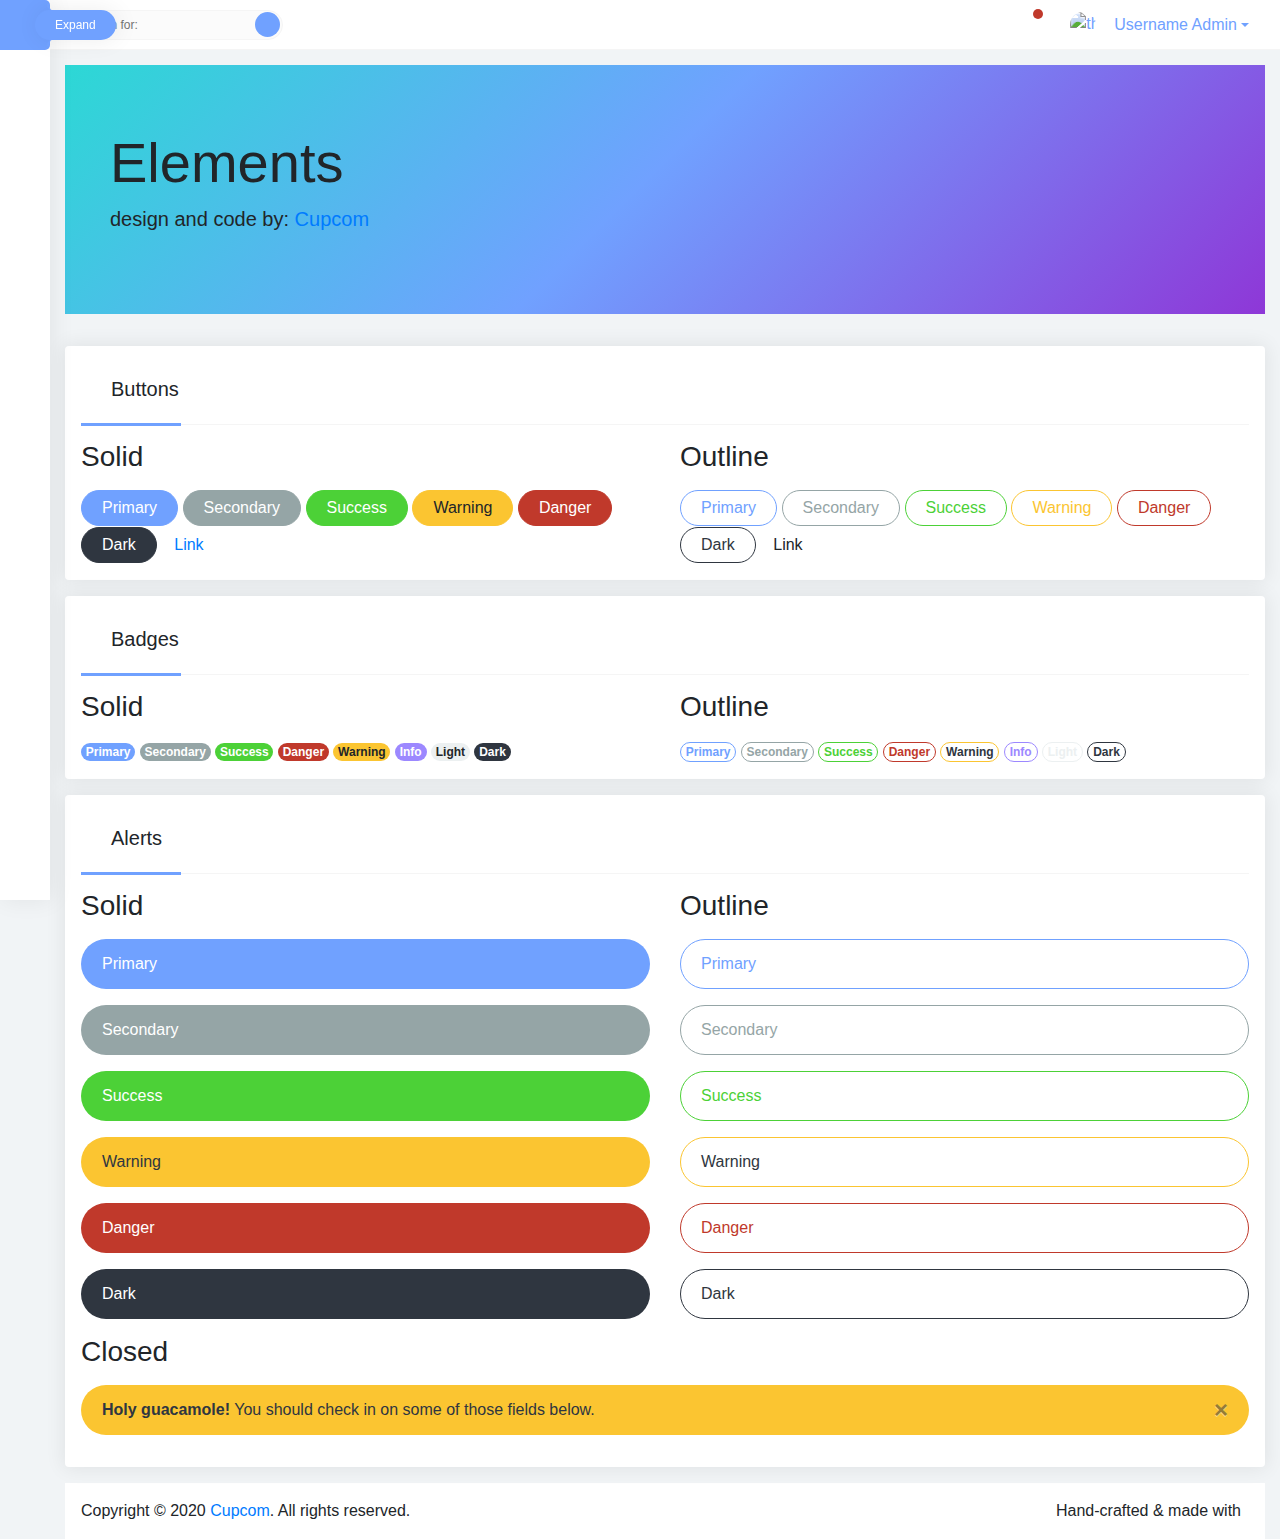
==== commit bb3ed717: "add profile dropdown" ====
--- a/elements-1.html
+++ b/elements-1.html
@@ -1,6 +1,7 @@
 <!doctype html>
 <html lang="en">
-  <head>
+
+<head>
     <!-- Required meta tags -->
     <meta charset="utf-8">
     <meta name="viewport" content="width=device-width, initial-scale=1, shrink-to-fit=no">
@@ -13,213 +14,245 @@
     <link rel="stylesheet" href="css/root.css">
 
     <title>Hello, world!</title>
-  </head>
-  <body>
+</head>
+
+<body>
     <div class="dash__container collapse-expand">
-      <div class="dash__container-flex">
-          <!-- add class expand menu -->
-          <section class="dash__section">
-              <div class="dash__section-menu-mobile">
-                  <i class="fas fa-bars"></i>
-              </div>
-              <nav class="dash__nav">
-                <ul class="dash__list">
-                    <!-- button extract retract menu -->
-                    <li class="dash__list-link dash__list-expand expand">
-                        <i class="fas fa-arrow-right expand-item"></i>
-                        <span class="dash__list-name expand-item">Expand</span>
-                        <i class="fas fa-arrow-left retract-item"></i>
-                        <span class="dash__list-name retract-item">Retract</span>
-                    </li>
-                    <!-- //button extract retract menu -->
-
-                    <!-- items menu -->
-                    <li class="dash__list-item">
-                        <a href="index.html" class="dash__list-link">
-                            <i class="fas fa-tachometer-alt"></i>
-                            <span class="dash__list-name">Dashboard</span>
-                        </a>
-                    </li>
-                    <li class="dash__list-item" id="headingOne">
-                        <a  class="dash__list-link" data-toggle="collapse" data-target="#collapseOne" aria-controls="collapseOne">
-                            <i class="fas fa-table"></i>
-                            <span class="dash__list-name">Pages</span>
-                        </a>
-                        <div id="collapseOne" class="collapse" aria-labelledby="headingOne">
-                            <ul class="dash__sub">
-                                <li class="dash__sub-item"><a class="dash__sub-link" href="pages/login.html">Login</a></li>
-                                <li class="dash__sub-item"><a class="dash__sub-link" href="pages/register.html">Register</a></li>
-                                <li class="dash__sub-item"><a class="dash__sub-link" href="pages/forgot.html">Forgot Password</a></li>
-                            </ul>
-                        </div>
-                    </li>
-
-                    <li class="dash__list-item" id="headingTwo">
-                      <a  class="dash__list-link" data-toggle="collapse" data-target="#collapseTwo" aria-controls="collapseTwo">
-                          <i class="fas fa-desktop"></i>
-                          <span class="dash__list-name">Elements</span>
-                      </a>
-                      <div id="collapseTwo" class="collapse" aria-labelledby="headingOne">
-                          <ul class="dash__sub">
-                              <li class="dash__sub-item"><a class="dash__sub-link" href="elements-1.html">Elements 1</a></li>
-                              <li class="dash__sub-item"><a class="dash__sub-link" href="elements-2.html">Elements 2</a></li>
-                              <li class="dash__sub-item"><a class="dash__sub-link" href="elements-3.html">Elements 3</a></li>
-                          </ul>
-                      </div>
-                  </li>
-                    
-                  <li class="dash__list-item">
-                    <a href="form.html" class="dash__list-link">
-                        <i class="fas fa-users"></i>
-                        <span class="dash__list-name">Form</span>
-                    </a>
-                </li>
-                <li class="dash__list-item">
-                    <a href="icons.html" class="dash__list-link">
-                      <i class="fas fa-icons"></i>
-                        <span class="dash__list-name">Icons</span>
-                    </a>
-                </li>
-                <!-- //items menu -->
-
-                </ul>
-              </nav>
-          </section>
-          <!-- header -->
-          <header class="header">
-              <div class="header__container">
-                  <div class="search">
-                         <input type="email" class="search__input" placeholder="Search for:">
-                      <button class="search__button">Search<i class="fas fa-search"></i></button>
-                  </div>
-                  <div class="nav__menu">
-                      <ul class="nav__menu-list">
-                          <li class="nav__menu-list-item">
-                              <a href="#" class="nav__menu-list-item-link">
-                                  <i class="fas fa-bell"></i>
-                              </a>
-                          </li>
-                          <li class="nav__menu-list-item">
-                              <a href="#" class="nav__menu-list-item-link px-3">
-                                  <img class="thumb-nail" src="https://i.ibb.co/0VLnn12/thumb.jpg" alt="thumb">
-                                  <span class="ml-3">Username Admin</span>
-                              </a>
-                          </li>
-                      </ul>
-                  </div>
-              </div>
-          </header>
-      </div>
-
-      <!-- content -->
-      <div class="dash__container-content">
-          <div class="container-fluid p-h-100">
-              <div class="jumbotron jumbotron-fluid">
-                  <div class="container">
-                      <h1 class="display-4">Elements</h1>
-                      <p class="lead">design and code by: <a href="https://www.cupcom.com.br" target="_blank">Cupcom</a></p>
-                  </div>
-              </div>
-              <!-- cards -->
-                <div class="col-12 bg-white border radius pb-4 mb-5">
+        <div class="dash__container-flex">
+            <!-- add class expand menu -->
+            <section class="dash__section">
+                <div class="dash__section-menu-mobile">
+                    <i class="fas fa-bars"></i>
+                </div>
+                <nav class="dash__nav">
+                    <ul class="dash__list">
+                        <!-- button extract retract menu -->
+                        <li class="dash__list-link dash__list-expand expand">
+                            <i class="fas fa-arrow-right expand-item"></i>
+                            <span class="dash__list-name expand-item">Expand</span>
+                            <i class="fas fa-arrow-left retract-item"></i>
+                            <span class="dash__list-name retract-item">Retract</span>
+                        </li>
+                        <!-- //button extract retract menu -->
+
+                        <!-- items menu -->
+                        <li class="dash__list-item">
+                            <a href="index.html" class="dash__list-link">
+                                <i class="fas fa-tachometer-alt"></i>
+                                <span class="dash__list-name">Dashboard</span>
+                            </a>
+                        </li>
+                        <li class="dash__list-item" id="headingOne">
+                            <a class="dash__list-link" data-toggle="collapse" data-target="#collapseOne" aria-controls="collapseOne">
+                                <i class="fas fa-table"></i>
+                                <span class="dash__list-name">Pages</span>
+                            </a>
+                            <div id="collapseOne" class="collapse" aria-labelledby="headingOne">
+                                <ul class="dash__sub">
+                                    <li class="dash__sub-item"><a class="dash__sub-link" href="pages/login.html">Login</a></li>
+                                    <li class="dash__sub-item"><a class="dash__sub-link" href="pages/register.html">Register</a></li>
+                                    <li class="dash__sub-item"><a class="dash__sub-link" href="pages/forgot.html">Forgot Password</a></li>
+                                </ul>
+                            </div>
+                        </li>
+
+                        <li class="dash__list-item" id="headingTwo">
+                            <a class="dash__list-link" data-toggle="collapse" data-target="#collapseTwo" aria-controls="collapseTwo">
+                                <i class="fas fa-desktop"></i>
+                                <span class="dash__list-name">Elements</span>
+                            </a>
+                            <div id="collapseTwo" class="collapse" aria-labelledby="headingOne">
+                                <ul class="dash__sub">
+                                    <li class="dash__sub-item"><a class="dash__sub-link" href="elements-1.html">Elements 1</a></li>
+                                    <li class="dash__sub-item"><a class="dash__sub-link" href="elements-2.html">Elements 2</a></li>
+                                    <li class="dash__sub-item"><a class="dash__sub-link" href="elements-3.html">Elements 3</a></li>
+                                </ul>
+                            </div>
+                        </li>
+
+                        <li class="dash__list-item">
+                            <a href="form.html" class="dash__list-link">
+                                <i class="fas fa-users"></i>
+                                <span class="dash__list-name">Form</span>
+                            </a>
+                        </li>
+                        <li class="dash__list-item">
+                            <a href="icons.html" class="dash__list-link">
+                                <i class="fas fa-icons"></i>
+                                <span class="dash__list-name">Icons</span>
+                            </a>
+                        </li>
+                        <!-- //items menu -->
+
+                    </ul>
+                </nav>
+            </section>
+            <!-- header -->
+            <header class="header">
+                <div class="header__container">
+                    <div class="search">
+                        <input type="email" class="search__input" placeholder="Search for:">
+                        <button class="search__button">Search<i class="fas fa-search"></i></button>
+                    </div>
+                    <div class="nav__menu">
+                        <ul class="nav__menu-list">
+                            <li class="nav__menu-list-item">
+                                <a href="#" class="nav__menu-list-item-link">
+                                    <span class="alert-dectect"></span>
+                                    <i class="fas fa-bell"></i>
+                                </a>
+                            </li>
+                            <li class="nav__menu-list-item" >
+                                <a class="nav__menu-list-item-link px-3 dropdown-toggle" data-toggle="dropdown" aria-haspopup="true" aria-expanded="false">
+                                    <img class="thumb-nail" src="https://i.ibb.co/0VLnn12/thumb.jpg" alt="thumb">
+                                    <span class="ml-3">Username Admin</span>
+                                </a>
+                                <div class="dropdown-menu dropdown-menu-right dropdown-nav-header">
+                                   <header class="profile-header d-flex align-items-center justify-content-between">
+                                       <div class="d-flex align-items-center">
+                                        <img class="thumb-nail mr-3" src="https://i.ibb.co/0VLnn12/thumb.jpg" alt="thumb">
+                                        <div>
+                                            <strong class="d-block text-white">Profile Name</strong>
+                                            <span class="d-block text-white">Profile description user</span>
+                                         </div>
+                                       </div>
+                                       <button class="btn btn-danger">Logout</button>
+                                   </header>
+                                   <section class="profile-section">
+                                    <ul class="list-group">
+                                        <li class="list-group-item"><strong>ACTIVITY</strong></li>
+                                        <li class="list-group-item list-group-item-action d-flex align-items-center justify-content-between">Chat <span class="badge badge-info">2</span></li>
+                                        <li class="list-group-item list-group-item-action d-flex align-items-center justify-content-between">Tickets<span class="badge badge-info">2</span></li>
+                                        <li class="list-group-item list-group-item-action d-flex align-items-center justify-content-between">Orders<span class="badge badge-info">2</span></li>
+                                      </ul>
+                                   </section>
+                                   <footer class="profile-footer p-3 border-top">
+                                        <button class="btn btn-light"><i class="fas fa-edit mr-2 "></i>Edit account</button>
+                                        <button class="btn btn-light"> <i class="fas fa-paper-plane mr-2"></i>Send message box</button>
+                                   </footer>
+                                </div>
+                            </li>
+                        </ul>
+                    </div>
+                </div>
+            </header>
+        </div>
+
+        <!-- content -->
+        <div class="dash__container-content">
+            <div class="container-fluid p-h-100">
+                <div class="jumbotron jumbotron-fluid">
+                    <div class="container">
+                        <h1 class="display-4">Elements</h1>
+                        <p class="lead">design and code by: <a href="https://www.cupcom.com.br" target="_blank">Cupcom</a></p>
+                    </div>
+                </div>
+                <!-- cards -->
+                <div class="card dash_shadow p-3 my-3">
                     <div class="dash__title">
                         <i class="fas fa-table"></i>
                         <h5 class="dash__title-text">Buttons</h5>
                     </div>
                     <div class="row">
-                    <div class="col-md-6 col-12">
-                        <h3 class="mb-3">Solid</h3>
-                        <button class="btn btn-primary">Primary</button>
-                        <button class="btn btn-secondary">Secondary</button>
-                        <button class="btn btn-success">Success</button>
-                        <button class="btn btn-warning">Warning</button>
-                        <button class="btn btn-danger">Danger</button>
-                        <button class="btn btn-dark">Dark</button>
-                        <button class="btn btn-link">Link</button>
-                    </div>
-
-                    <div class="col-md-6 col-12">
-                        <h3 class="mb-3">Outline</h3>
-                        <button class="btn btn-outline-primary">Primary</button>
-                        <button class="btn btn-outline-secondary">Secondary</button>
-                        <button class="btn btn-outline-success">Success</button>
-                        <button class="btn btn-outline-warning">Warning</button>
-                        <button class="btn btn-outline-danger">Danger</button>
-                        <button class="btn btn-outline-dark">Dark</button>
-                        <button class="btn btn-outline-link">Link</button>
-                    </div>
-                </div>
-                </div>
-
-                <div class="col-12 bg-white border radius pb-4 mb-5">
+                        <div class="col-md-6 col-12">
+                            <h3 class="mb-3">Solid</h3>
+                            <button class="btn btn-primary">Primary</button>
+                            <button class="btn btn-secondary">Secondary</button>
+                            <button class="btn btn-success">Success</button>
+                            <button class="btn btn-warning">Warning</button>
+                            <button class="btn btn-danger">Danger</button>
+                            <button class="btn btn-dark">Dark</button>
+                            <button class="btn btn-link">Link</button>
+                        </div>
+
+                        <div class="col-md-6 col-12">
+                            <h3 class="mb-3">Outline</h3>
+                            <button class="btn btn-outline-primary">Primary</button>
+                            <button class="btn btn-outline-secondary">Secondary</button>
+                            <button class="btn btn-outline-success">Success</button>
+                            <button class="btn btn-outline-warning">Warning</button>
+                            <button class="btn btn-outline-danger">Danger</button>
+                            <button class="btn btn-outline-dark">Dark</button>
+                            <button class="btn btn-outline-link">Link</button>
+                        </div>
+                    </div>
+                </div>
+
+                <div class="card dash_shadow p-3 my-3">
                     <div class="dash__title">
                         <i class="fas fa-table"></i>
                         <h5 class="dash__title-text">Badges</h5>
                     </div>
                     <div class="row">
-                    <div class="col-md-6 col-12">
-                        <h3 class="mb-3">Solid</h3>
-                        <span class="badge badge-primary">Primary</span>
-                        <span class="badge badge-secondary">Secondary</span>
-                        <span class="badge badge-success">Success</span>
-                        <span class="badge badge-danger">Danger</span>
-                        <span class="badge badge-warning">Warning</span>
-                        <span class="badge badge-info">Info</span>
-                        <span class="badge badge-light">Light</span>
-                        <span class="badge badge-dark">Dark</span>
-                    </div>
-
-                    <div class="col-md-6 col-12">
-                        <h3 class="mb-3">Outline</h3>
-                        <span class="badge badge-outline-primary">Primary</span>
-                        <span class="badge badge-outline-secondary">Secondary</span>
-                        <span class="badge badge-outline-success">Success</span>
-                        <span class="badge badge-outline-danger">Danger</span>
-                        <span class="badge badge-outline-warning">Warning</span>
-                        <span class="badge badge-outline-info">Info</span>
-                        <span class="badge badge-outline-light">Light</span>
-                        <span class="badge badge-outline-dark">Dark</span>
-                    </div>
-                </div>
-                </div>
-
-                <div class="col-12 bg-white border radius pb-4 mb-5">
+                        <div class="col-md-6 col-12">
+                            <h3 class="mb-3">Solid</h3>
+                            <span class="badge badge-primary">Primary</span>
+                            <span class="badge badge-secondary">Secondary</span>
+                            <span class="badge badge-success">Success</span>
+                            <span class="badge badge-danger">Danger</span>
+                            <span class="badge badge-warning">Warning</span>
+                            <span class="badge badge-info">Info</span>
+                            <span class="badge badge-light">Light</span>
+                            <span class="badge badge-dark">Dark</span>
+                        </div>
+
+                        <div class="col-md-6 col-12">
+                            <h3 class="mb-3">Outline</h3>
+                            <span class="badge badge-outline-primary">Primary</span>
+                            <span class="badge badge-outline-secondary">Secondary</span>
+                            <span class="badge badge-outline-success">Success</span>
+                            <span class="badge badge-outline-danger">Danger</span>
+                            <span class="badge badge-outline-warning">Warning</span>
+                            <span class="badge badge-outline-info">Info</span>
+                            <span class="badge badge-outline-light">Light</span>
+                            <span class="badge badge-outline-dark">Dark</span>
+                        </div>
+                    </div>
+                </div>
+
+                <div class="card dash_shadow p-3 my-3">
                     <div class="dash__title">
                         <i class="fas fa-table"></i>
                         <h5 class="dash__title-text">Alerts</h5>
                     </div>
                     <div class="row">
-                    <div class="col-md-6 col-12">
-                        <h3 class="mb-3">Solid</h3>
-                        <div class="alert alert-primary" role="alert">Primary</div>
-                        <div class="alert alert-secondary" role="alert">Secondary</div>
-                        <div class="alert alert-success" role="alert">Success</div>
-                        <div class="alert alert-warning" role="alert">Warning</div>
-                        <div class="alert alert-danger" role="alert">Danger</div>
-                        <div class="alert alert-dark" role="alert">Dark</div>
-                    </div>
-
-                    <div class="col-md-6 col-12">
-                        <h3 class="mb-3">Outline</h3>
-                        <div class="alert alert-outline-primary" role="alert">Primary</div>
-                        <div class="alert alert-outline-secondary" role="alert">Secondary</div>
-                        <div class="alert alert-outline-success" role="alert">Success</div>
-                        <div class="alert alert-outline-warning" role="alert">Warning</div>
-                        <div class="alert alert-outline-danger" role="alert">Danger</div>
-                        <div class="alert alert-outline-dark" role="alert">Dark</div>
-                    </div>
-                </div>
-                <div>
-                    <h3 class="mb-3">Closed</h3>
-                    <div class="alert alert-warning alert-dismissible fade show" role="alert">
-                        <strong>Holy guacamole!</strong> You should check in on some of those fields below.
-                        <button type="button" class="close" data-dismiss="alert" aria-label="Close">
-                          <span aria-hidden="true">&times;</span>
-                        </button>
-                      </div>
-                </div>
-                </div>
-          </div>
+                        <div class="col-md-6 col-12">
+                            <h3 class="mb-3">Solid</h3>
+                            <div class="alert alert-primary" role="alert">Primary</div>
+                            <div class="alert alert-secondary" role="alert">Secondary</div>
+                            <div class="alert alert-success" role="alert">Success</div>
+                            <div class="alert alert-warning" role="alert">Warning</div>
+                            <div class="alert alert-danger" role="alert">Danger</div>
+                            <div class="alert alert-dark" role="alert">Dark</div>
+                        </div>
+
+                        <div class="col-md-6 col-12">
+                            <h3 class="mb-3">Outline</h3>
+                            <div class="alert alert-outline-primary" role="alert">Primary</div>
+                            <div class="alert alert-outline-secondary" role="alert">Secondary</div>
+                            <div class="alert alert-outline-success" role="alert">Success</div>
+                            <div class="alert alert-outline-warning" role="alert">Warning</div>
+                            <div class="alert alert-outline-danger" role="alert">Danger</div>
+                            <div class="alert alert-outline-dark" role="alert">Dark</div>
+                        </div>
+                    </div>
+                    <div>
+                        <h3 class="mb-3">Closed</h3>
+                        <div class="alert alert-warning alert-dismissible fade show" role="alert">
+                            <strong>Holy guacamole!</strong> You should check in on some of those fields below.
+                            <button type="button" class="close" data-dismiss="alert" aria-label="Close">
+                                <span aria-hidden="true">&times;</span>
+                            </button>
+                        </div>
+                    </div>
+                </div>
+                <footer class="p-3 d-flex justify-content-between bg-white">
+                    <span>Copyright © 2020 <a href="https://www.cupcom.com.br/" target="_blank">Cupcom</a>. All rights reserved.</span>
+                    <span>Hand-crafted & made with <i class="fas fa-heart ml-2 text-danger"></i></span>
+                </footer>
+            </div>
+        </div>
+    </div>
 
     <!-- Optional JavaScript -->
     <!-- jQuery first, then Popper.js, then Bootstrap JS -->
@@ -232,5 +265,6 @@
     <script src="https://kit.fontawesome.com/af562a2a63.js" crossorigin="anonymous"></script>
     <script src="js/root.js"></script>
     <script src="js/bootoast.min.js"></script>
-  </body>
+</body>
+
 </html>--- a/css/root.css
+++ b/css/root.css
@@ -1,4 +1,4 @@
-.color1{background:#00a8ff!important}.color2,.color3{background:#9c88ff!important}.color4{background:#fbc531!important}.dash_shadow{box-shadow:0 0 19px 2px rgba(0,0,0,.07)}.dash__list,.dash__list-name{box-shadow:2px 0 24px 0 rgba(0,0,0,.07);transition:.4s}.p-h-100{height:100vh!important}.dash__list{background:#fff!important;height:100vh;left:0;list-style:none;margin:0;padding:0;position:fixed;top:0;width:50px;z-index:3}.dash__list-item,.dash__list-link{position:relative}.dash__list-link{width:50px;height:50px;cursor:pointer;transition:.4s;display:-webkit-box;display:-moz-box;display:-ms-flexbox;display:-webkit-flex;display:flex;-webkit-justify-content:center;-moz-justify-content:center;-ms-justify-content:center;justify-content:center;-ms-flex-pack:center;-webkit-align-items:center;-moz-align-items:center;-ms-align-items:center;align-items:center}.dash__list-link i,.dash__list-link span{color:#70a1ff!important}.dash__list-link:hover{background:#70a1ff!important;border-radius:0 5px 5px 0;text-decoration:none}.dash__list-link:hover i{color:#fff!important}.dash__list-link:hover .dash__list-name{background:#70a1ff!important;left:35px;opacity:1;visibility:visible;color:#fff!important}.dash__list-link:hover .dash__list-name:after,.dash__list-link:hover .dash__list-name:before{border-left:2px solid #70a1ff!important;left:12px;background:0 0;width:9px;height:7px;visibility:visible;opacity:1;content:''}.dash__list-link:hover .dash__list-name:before{position:absolute;top:-6px;border-radius:0 0 0 10px}.dash__list-link:hover .dash__list-name:after{position:absolute;bottom:-6px;border-radius:10px 0 0}.dash__list-name{align-items:center;background:#fff!important;border-radius:26px;color:#fff!important;display:-webkit-box;display:-moz-box;display:-ms-flexbox;display:-webkit-flex;display:flex;font-size:12px;height:30px;left:0;opacity:0;padding-left:20px;padding-right:20px;position:absolute;visibility:hidden}.dash__list-name:after,.dash__list-name:before{content:'';border-color:transparent;visibility:hidden;opacity:0}.dash__sub{list-style:none;padding:0;margin:0}.dash__sub-link{padding:15px;color:#95a5a6!important;display:block;width:100%;transition:.2s;font-size:12px}.dash__sub-link:hover{background:#70a1ff!important;color:#fff!important;text-decoration:none}.dash__container.expand .dash__section{width:225px}.dash__container.expand .dash__section .dash__list{width:200px}.dash__container.expand .dash__section .dash__list .dash__list-link{width:auto;justify-content:start;padding-left:15px}.dash__container.expand .dash__section .dash__list .dash__list-link .dash__list-name{position:static;visibility:visible;opacity:1;color:#212529;background:0 0;box-shadow:none;height:auto;border-radius:none}.dash__container.expand .dash__section .dash__list .dash__list-link .dash__list-name:after,.dash__container.expand .dash__section .dash__list .dash__list-link .dash__list-name:before{display:none}.dash__container.expand .dash__section .dash__list .dash__list-link:hover{border-radius:0}.dash__container.expand .dash__section .dash__list .dash__list-link:hover .dash__list-name{color:#fff!important}.dash__container.expand .dash__section .retract-item{display:flex}.dash__container.expand .dash__section .expand-item{display:none}.dash__container.expand .dash__container-content{padding-left:200px}.dash__container .expand-item{display:flex}.dash__container .retract-item{display:none}@media (min-width:991px){.collapse-expand .collapse.show,.collapse-expand .collapsing{position:absolute;left:100%;top:0;background:#fff!important;width:250px;padding:15px;box-shadow:0 0 19px 2px rgba(0,0,0,.07);border-top-right-radius:3px;border-bottom-right-radius:3px}.collapse-expand .dash_list-item-link[aria-expanded=true]{background:#70a1ff!important}.collapse-expand .dash_list-item-link[aria-expanded=true] i{color:#fff!important}.collapse-expand .dash_list-item-link[aria-expanded=true]:hover{border-radius:0!important}.collapse-expand .dash_list-item-link[aria-expanded=true] .dash_list-item-name,.collapse-expand .dash_list-item-link[aria-expanded=true] .dash_list-item-name:after,.collapse-expand .dash_list-item-link[aria-expanded=true] .dash_list-item-name:before{display:none}}.dash__title,.dash_check,.search{position:relative}.dash__container-flex,.nav__menu-list{display:-webkit-box;display:-moz-box;display:-ms-flexbox;display:-webkit-flex}.dash__container{height:100vh}.dash__container-flex{display:flex}.dash__container-content{padding-left:50px;transition:.4s;background:#f1f4f6;padding-top:15px;padding-bottom:15px}.dash__section{width:50px;display:block;height:50px;transition:.4s}.dash__section-menu-mobile{display:none}.dash__title{padding:15px;margin-bottom:15px;display:flex;align-items:center;border-bottom:1px solid #f5f5f5!important}.dash__title i{margin-right:15px;color:#70a1ff!important;font-size:22px}.dash__title-text{color:#212529}.dash__title-text:after{content:'';display:block;width:100px;position:absolute;bottom:-2px;height:3px;left:0;background:#70a1ff!important}.thumb-nail{border-radius:50px;width:30px;height:30px;border:2px solid #fff!important}.nav-list{list-style:none}.nav-list li{padding:5px 15px}.nav-list li i{margin-right:10px}.nav-list li:hover{background:#ecf0f1!important}.header{border-bottom:1px solid #f5f5f5!important;height:50px;width:100%}.header__container{align-items:center;display:flex;height:50px;justify-content:space-between;padding:0 15px}.search__input{background:#fbfbfb;border-radius:20px;border:1px solid #f5f5f5!important;color:#212529;font-size:12px;height:30px;padding:0 15px;width:220px}.search__input:focus,.search__input:hover{background:#fff!important;box-shadow:0 0 15px 3px rgba(112,161,255,.24);transition:.4s}.search__button{align-items:center;background:#70a1ff!important;border-radius:25px;border:0;color:#fff!important;cursor:pointer;display:flex;font-size:0;height:25px;justify-content:center;position:absolute;right:3px;top:2px;transition:.2s;width:25px}.search__button i{font-size:12px}.search__button:hover{font-size:12px;width:80px}.search__button:hover i{margin-left:5px}.nav__menu-list{display:flex;-webkit-align-items:center;-moz-align-items:center;-ms-align-items:center;align-items:center;list-style:none;margin:0;padding:0}.dash__card-content,.nav__menu-list-item-link{display:-webkit-box;display:-moz-box;display:-ms-flexbox;display:-webkit-flex}.nav__menu-list-item-link{color:#70a1ff!important;height:50px;min-width:50px;transition:.4s;width:auto;display:flex;-webkit-justify-content:center;-moz-justify-content:center;-ms-justify-content:center;justify-content:center;-ms-flex-pack:center;-webkit-align-items:center;-moz-align-items:center;-ms-align-items:center;align-items:center}.nav__menu-list-item-link:hover{background:#70a1ff!important;color:#fff!important;text-decoration:none}.dash__card-content{margin-bottom:15px;padding:15px;border-radius:3px;display:flex;-webkit-justify-content:space-between;-moz-justify-content:space-between;-ms-justify-content:space-between;justify-content:space-between;-ms-flex-pack:space-between;-webkit-align-items:center;-moz-align-items:center;-ms-align-items:center;align-items:center}.dash__card-content i{font-size:50px;color:#fff!important}.dash__card-content .items{display:-webkit-box;display:-moz-box;display:-ms-flexbox;display:-webkit-flex;display:flex;-webkit-flex-direction:column;-moz-flex-direction:column;-ms-flex-direction:column;flex-direction:column}.dash__card-content .order_number{color:#fff!important;font-size:33px}.dash__card-content .order_text{color:#fff!important}.dash__charts-card{margin-bottom:15px;margin-top:15px}.dash__charts-container{border-radius:3px;border:1px solid #f5f5f5!important;min-height:425px;padding:15px;overflow:hidden;background:#fff!important}.dash_check,.dash_radio{padding-left:35px;font-size:22px;-webkit-user-select:none;cursor:pointer}pre,textarea{overflow:auto}button,hr,input{overflow:visible}.dash_check{display:block;margin-bottom:25px;-moz-user-select:none;-ms-user-select:none;user-select:none}.dash_check input{position:absolute;opacity:0;cursor:pointer;height:0;width:0}.dash_check .checkmark{position:absolute;top:0;left:0;height:20px;width:20px;background-color:#fff!important;border:1px solid #f5f5f5!important;border-radius:3px;transition:.2s}.dash_check:hover input~.checkmark{background-color:#ccc}.dash_check input:checked~.checkmark{background-color:#70a1ff!important}.dash_check .checkmark:after{content:"";position:absolute;display:none;left:7px;top:3px;width:5px;height:10px;border:solid #fff!important;border-width:0 3px 3px 0;-webkit-transform:rotate(45deg);-ms-transform:rotate(45deg);transform:rotate(45deg)}.dash_check input:checked~.checkmark:after,.dash_radio{display:block}.dash_radio{position:relative;margin-bottom:12px;-moz-user-select:none;-ms-user-select:none;user-select:none}.dash_radio input{position:absolute;opacity:0;cursor:pointer;height:0;width:0}.dash_radio .checkmark{position:absolute;top:0;left:0;height:25px;width:25px;background-color:#eee;border-radius:50%}.dash_radio:hover input~.checkmark{background-color:#ccc}.dash_radio input:checked~.checkmark{background-color:#70a1ff!important}.dash_radio .checkmark:after{content:"";position:absolute;display:none;top:9px;left:9px;width:8px;height:8px;border-radius:50%;background:#fff!important}.dash_radio input:checked~.checkmark:after{display:block}.dash__table{margin-bottom:15px;margin-top:15px;border-radius:3px;padding:15px;background:#fff!important}.dash__table .dataTables_filter,.dash__table .pagination{float:right}.dash__table .table-bordered td,.dash__table .table-bordered th{border:1px solid #f5f5f5!important}.dash__table .table thead th{vertical-align:bottom;border-bottom:1px solid #f5f5f5!important}.btn,.btn-group,.btn-group-vertical,.custom-select,.navbar-toggler-icon,img,svg{vertical-align:middle}.badge,progress,sub,sup{vertical-align:baseline}.dash__table .table-striped tbody tr:nth-of-type(odd){background-color:#fff!important}.dash__table .dataTables_filter label,.dash__table .dataTables_length label{display:-webkit-box;display:-moz-box;display:-ms-flexbox;display:-webkit-flex;display:flex;-webkit-align-items:center;-moz-align-items:center;-ms-align-items:center;align-items:center;margin-bottom:15px;height:50px}.dash__table .dataTables_length .form-control-sm{width:57px;margin:0 15px}.dash__table .dataTables_filter .form-control-sm{width:200px;margin:0 15px}.dash__table .table-hover tbody tr:hover{color:#212529;background-color:rgba(112,161,255,.22)!important}.dash__table tfoot,.dash__table thead{background:#70a1ff!important}.dash__table tfoot tr th,.dash__table thead tr th{color:#fff!important;font-weight:500}/*!
+.color1{background:#00a8ff!important}.color2{background:#9c88ff!important}.color3{background:#4cd137!important}.color4{background:#fbc531!important}.dash_shadow{box-shadow:0 0 19px 2px rgba(0,0,0,.07)}.dash__list,.dash__list-name{background:#fff!important;box-shadow:2px 0 24px 0 rgba(0,0,0,.07);transition:.4s}.p-h-100{height:100vh!important}.dash__list{height:100vh;left:0;list-style:none;margin:0;padding:0;position:fixed;top:0;width:50px;z-index:3}.dash__list-item,.dash__list-link{position:relative}.dash__list-link{width:50px;height:50px;cursor:pointer;transition:.4s;display:-webkit-box;display:-moz-box;display:-ms-flexbox;display:-webkit-flex;display:flex;-webkit-justify-content:center;-moz-justify-content:center;-ms-justify-content:center;justify-content:center;-ms-flex-pack:center;-webkit-align-items:center;-moz-align-items:center;-ms-align-items:center;align-items:center}.dash__list-link i,.dash__list-link span{color:#70a1ff!important}.dash__list-link:hover{background:#70a1ff!important;border-radius:0 5px 5px 0;text-decoration:none}.dash__list-link:hover i{color:#fff!important}.dash__list-link:hover .dash__list-name{background:#70a1ff!important;left:35px;opacity:1;visibility:visible;color:#fff!important}.dash__list-link:hover .dash__list-name:after,.dash__list-link:hover .dash__list-name:before{border-left:2px solid #70a1ff!important;left:12px;background:0 0;width:9px;height:7px;visibility:visible;opacity:1}.dash__list-link:hover .dash__list-name:before{content:'';position:absolute;top:-6px;border-radius:0 0 0 10px}.dash__list-link:hover .dash__list-name:after{content:'';position:absolute;bottom:-6px;border-radius:10px 0 0}.dash__list-name{align-items:center;border-radius:26px;color:#fff!important;display:-webkit-box;display:-moz-box;display:-ms-flexbox;display:-webkit-flex;display:flex;font-size:12px;height:30px;left:0;opacity:0;padding-left:20px;padding-right:20px;position:absolute;visibility:hidden}.dash__list-name:after,.dash__list-name:before{content:'';border-color:transparent;visibility:hidden;opacity:0}.dash__sub{list-style:none;padding:0;margin:0}.dash__sub-link{padding:15px;color:#95a5a6!important;display:block;width:100%;transition:.2s;font-size:12px}.dash__sub-link:hover{background:#70a1ff!important;color:#fff!important;text-decoration:none}.dash__container.expand .dash__section{width:225px}.dash__container.expand .dash__section .dash__list{width:200px}.dash__container.expand .dash__section .dash__list .dash__list-link{width:auto;justify-content:start;padding-left:15px}.dash__container.expand .dash__section .dash__list .dash__list-link .dash__list-name{position:static;visibility:visible;opacity:1;color:#212529;background:0 0;box-shadow:none;height:auto;border-radius:none}.dash__container,body,html{height:100vh}.dash__container.expand .dash__section .dash__list .dash__list-link .dash__list-name:after,.dash__container.expand .dash__section .dash__list .dash__list-link .dash__list-name:before{display:none}.dash__container.expand .dash__section .dash__list .dash__list-link:hover{border-radius:0}.dash__container.expand .dash__section .dash__list .dash__list-link:hover .dash__list-name{color:#fff!important}.dash__container.expand .dash__section .retract-item{display:flex}.dash__container.expand .dash__section .expand-item{display:none}.dash__container.expand .dash__container-content{padding-left:200px}.dash__container .expand-item{display:flex}.dash__container .retract-item{display:none}@media (min-width:991px){.collapse-expand .collapse.show,.collapse-expand .collapsing{position:absolute;left:100%;top:0;background:#fff!important;width:250px;padding:15px;box-shadow:0 0 19px 2px rgba(0,0,0,.07);border-top-right-radius:3px;border-bottom-right-radius:3px}.collapse-expand .dash_list-item-link[aria-expanded=true]{background:#70a1ff!important}.collapse-expand .dash_list-item-link[aria-expanded=true] i{color:#fff!important}.collapse-expand .dash_list-item-link[aria-expanded=true]:hover{border-radius:0!important}.collapse-expand .dash_list-item-link[aria-expanded=true] .dash_list-item-name,.collapse-expand .dash_list-item-link[aria-expanded=true] .dash_list-item-name:after,.collapse-expand .dash_list-item-link[aria-expanded=true] .dash_list-item-name:before{display:none}}.dash__container-flex,.nav__menu-list{display:-webkit-box;display:-moz-box;display:-ms-flexbox;display:-webkit-flex}.dash__container-flex{display:flex}.dash__container-content{padding-left:50px;transition:.4s;background:#f1f4f6;padding-top:15px;padding-bottom:15px}.dash__section{width:50px;display:block;height:50px;transition:.4s}.dash__section-menu-mobile{display:none}.dash__title{padding:15px;position:relative;margin-bottom:15px;display:flex;align-items:center;border-bottom:1px solid #f5f5f5!important}.dash__title i{margin-right:15px;color:#70a1ff!important;font-size:22px}.dash__title-text{color:#212529}.dash__title-text:after{content:'';display:block;width:100px;position:absolute;bottom:-2px;height:3px;left:0;background:#70a1ff!important}.thumb-nail{border-radius:50px;width:30px;height:30px;border:2px solid #fff!important}.nav-list{list-style:none}.nav-list li{padding:5px 15px}.nav-list li i{margin-right:10px}.nav-list li:hover{background:#ecf0f1!important}.dropdown-nav-header{min-width:400px!important;padding:0!important;overflow:hidden}.profile-header{width:100%;padding:15px;background:#70a1ff!important}.profile-header .thumb-nail{width:50px;height:50px}.profile-section .list-group .list-group-item{padding:3px 15px!important;border:0!important}.header{border-bottom:1px solid #f5f5f5!important;height:50px;width:100%;background-color:#fff!important}.header__container{align-items:center;display:flex;height:50px;justify-content:space-between;padding:0 15px}.search{position:relative}.search__input{background:#fbfbfb;border-radius:20px;border:1px solid #f5f5f5!important;color:#212529;font-size:12px;height:30px;padding:0 15px;width:220px}.search__input:focus,.search__input:hover{background:#fff!important;box-shadow:0 0 15px 3px rgba(112,161,255,.24);transition:.4s}.search__button{align-items:center;background:#70a1ff!important;border-radius:25px;border:0;color:#fff!important;cursor:pointer;display:flex;font-size:0;height:25px;justify-content:center;position:absolute;right:3px;top:2px;transition:.2s;width:25px}.search__button i{font-size:12px}.search__button:hover{font-size:12px;width:80px}.search__button:hover i{margin-left:5px}.nav__menu-list{display:flex;-webkit-align-items:center;-moz-align-items:center;-ms-align-items:center;align-items:center;list-style:none;margin:0;padding:0}.dash__card-content,.nav__menu-list-item-link{display:-webkit-box;display:-moz-box;display:-ms-flexbox;display:-webkit-flex}.nav__menu-list-item-link{color:#70a1ff!important;height:50px;min-width:50px;transition:.4s;width:auto;position:relative;display:flex;-webkit-justify-content:center;-moz-justify-content:center;-ms-justify-content:center;justify-content:center;-ms-flex-pack:center;-webkit-align-items:center;-moz-align-items:center;-ms-align-items:center;align-items:center}.nav__menu-list-item-link .alert-dectect{width:10px;height:10px;border-radius:5px;display:block;position:absolute;background:#c0392b!important;top:9px;right:9px}.nav__menu-list-item-link:hover{background:#70a1ff!important;color:#fff!important;text-decoration:none}.dash__card-content{margin-bottom:15px;padding:15px;border-radius:3px;display:flex;-webkit-justify-content:space-between;-moz-justify-content:space-between;-ms-justify-content:space-between;justify-content:space-between;-ms-flex-pack:space-between;-webkit-align-items:center;-moz-align-items:center;-ms-align-items:center;align-items:center}.dash__card-content i{font-size:50px;color:#fff!important}.dash__card-content .items{display:-webkit-box;display:-moz-box;display:-ms-flexbox;display:-webkit-flex;display:flex;-webkit-flex-direction:column;-moz-flex-direction:column;-ms-flex-direction:column;flex-direction:column}.dash__card-content .order_number{color:#fff!important;font-size:33px}.dash__card-content .order_text{color:#fff!important}.dash__charts-card{margin-bottom:15px;margin-top:15px}.dash__charts-container{border-radius:3px;border:1px solid #f5f5f5!important;min-height:425px;padding:15px;overflow:hidden;background:#fff!important}.dash_check,.dash_radio{padding-left:35px;font-size:22px;cursor:pointer}pre,textarea{overflow:auto}button,hr,input{overflow:visible}.dash_check{display:block;position:relative;margin-bottom:25px;-webkit-user-select:none;-moz-user-select:none;-ms-user-select:none;user-select:none}.dash_check input{position:absolute;opacity:0;cursor:pointer;height:0;width:0}.dash_check .checkmark{position:absolute;top:0;left:0;height:20px;width:20px;background-color:#fff!important;border:1px solid #f5f5f5!important;border-radius:3px;transition:.2s}.dash_check:hover input~.checkmark{background-color:#ccc}.dash_check input:checked~.checkmark{background-color:#70a1ff!important}.dash_check .checkmark:after{content:"";position:absolute;display:none;left:7px;top:3px;width:5px;height:10px;border:solid #fff!important;border-width:0 3px 3px 0;-webkit-transform:rotate(45deg);-ms-transform:rotate(45deg);transform:rotate(45deg)}.dash_check input:checked~.checkmark:after,.dash_radio{display:block}.dash_radio{position:relative;margin-bottom:12px;-webkit-user-select:none;-moz-user-select:none;-ms-user-select:none;user-select:none}.dash_radio input{position:absolute;opacity:0;cursor:pointer;height:0;width:0}.dash_radio .checkmark{position:absolute;top:0;left:0;height:25px;width:25px;background-color:#eee;border-radius:50%}.dash_radio:hover input~.checkmark{background-color:#ccc}.dash_radio input:checked~.checkmark{background-color:#70a1ff!important}.dash_radio .checkmark:after{content:"";position:absolute;display:none;top:9px;left:9px;width:8px;height:8px;border-radius:50%;background:#fff!important}.dash_radio input:checked~.checkmark:after{display:block}.dash__table{margin-bottom:15px;margin-top:15px;border-radius:3px;padding:15px;background:#fff!important}.dash__table .dataTables_filter,.dash__table .pagination{float:right}.dash__table .table-bordered td,.dash__table .table-bordered th{border:1px solid #f5f5f5!important}.dash__table .table thead th{vertical-align:bottom;border-bottom:1px solid #f5f5f5!important}img,svg{vertical-align:middle}.dash__table .table-striped tbody tr:nth-of-type(odd){background-color:#fff!important}.dash__table .dataTables_filter label,.dash__table .dataTables_length label{display:-webkit-box;display:-moz-box;display:-ms-flexbox;display:-webkit-flex;display:flex;-webkit-align-items:center;-moz-align-items:center;-ms-align-items:center;align-items:center;margin-bottom:15px;height:50px}.dash__table .dataTables_length .form-control-sm{width:57px;margin:0 15px}.dash__table .dataTables_filter .form-control-sm{width:200px;margin:0 15px}.dash__table .table-hover tbody tr:hover{color:#212529;background-color:rgba(112,161,255,.22)!important}.dash__table tfoot,.dash__table thead{background:#70a1ff!important}.dash__table tfoot tr th,.dash__table thead tr th{color:#fff!important;font-weight:500}/*!
  * Bootstrap Grid v4.4.1 (https://getbootstrap.com/)
  * Copyright 2011-2019 The Bootstrap Authors
  * Copyright 2011-2019 Twitter, Inc.
@@ -14,7 +14,7 @@
  * Copyright 2011-2019 The Bootstrap Authors
  * Copyright 2011-2019 Twitter, Inc.
  * Licensed under MIT (https://github.com/twbs/bootstrap/blob/master/LICENSE)
- */:root{--blue:#007bff;--indigo:#6610f2;--purple:#6f42c1;--pink:#e83e8c;--red:#dc3545;--orange:#fd7e14;--yellow:#ffc107;--green:#28a745;--teal:#20c997;--cyan:#17a2b8;--white:$white;--gray:#6c757d;--gray-dark:#343a40;--primary:#007bff;--secondary:#6c757d;--success:#28a745;--info:#17a2b8;--warning:#ffc107;--danger:#dc3545;--light:#f8f9fa;--dark:#343a40;--breakpoint-xs:0;--breakpoint-sm:576px;--breakpoint-md:768px;--breakpoint-lg:992px;--breakpoint-xl:1200px;--font-family-sans-serif:-apple-system,BlinkMacSystemFont,"Segoe UI",Roboto,"Helvetica Neue",Arial,"Noto Sans",sans-serif,"Apple Color Emoji","Segoe UI Emoji","Segoe UI Symbol","Noto Color Emoji";--font-family-monospace:SFMono-Regular,Menlo,Monaco,Consolas,"Liberation Mono","Courier New",monospace}*,::after,::before{box-sizing:border-box}body{margin:0;font-size:1rem;font-weight:400;line-height:1.5;color:#212529;text-align:left;background-color:#fff!important}dt,kbd kbd{font-weight:700}[tabindex="-1"]:focus:not(:focus-visible){outline:0!important}dl,ol,p,ul{margin-bottom:1rem}abbr[data-original-title],abbr[title]{text-decoration:underline;text-decoration:underline dotted;cursor:help;border-bottom:0;text-decoration-skip-ink:none}address{margin-bottom:1rem;font-style:normal;line-height:inherit}ol ol,ol ul,ul ol,ul ul{margin-bottom:0}dd{margin-left:0}blockquote,figure{margin:0 0 1rem}b,strong{font-weight:bolder}small{font-size:80%}sub,sup{position:relative;font-size:75%;line-height:0}sub{bottom:-.25em}sup{top:-.5em}a{color:#007bff;text-decoration:none;background-color:transparent}a:hover{color:#0056b3;text-decoration:underline}a:not([href]),a:not([href]):hover{color:inherit;text-decoration:none}code,kbd,pre,samp{font-family:SFMono-Regular,Menlo,Monaco,Consolas,"Liberation Mono","Courier New",monospace;font-size:1em}pre{margin-bottom:1rem}img{border-style:none}svg{overflow:hidden}table{border-collapse:collapse}caption{padding-top:.75rem;padding-bottom:.75rem;color:#6c757d;text-align:left;caption-side:bottom}th{text-align:inherit}button{border-radius:0}button:focus{outline:dotted 1px;outline:-webkit-focus-ring-color auto 5px}button,input,optgroup,select,textarea{margin:0;font-family:inherit;font-size:inherit;line-height:inherit}button,select{text-transform:none}select{word-wrap:normal}[type=button],[type=reset],[type=submit],button{-webkit-appearance:button;-moz-appearance:button;-ms-appearance:button;appearance:button}[type=button]:not(:disabled),[type=reset]:not(:disabled),[type=submit]:not(:disabled),button:not(:disabled){cursor:pointer}[type=button]::-moz-focus-inner,[type=reset]::-moz-focus-inner,[type=submit]::-moz-focus-inner,button::-moz-focus-inner{padding:0;border-style:none}input[type=radio],input[type=checkbox]{box-sizing:border-box;padding:0}input[type=date],input[type=time],input[type=datetime-local],input[type=month]{-webkit-appearance:listbox;-moz-appearance:listbox;-ms-appearance:listbox;appearance:listbox}textarea{resize:vertical}fieldset{min-width:0;padding:0;margin:0;border:0}legend{width:100%;max-width:100%;padding:0;margin-bottom:.5rem;font-size:1.5rem;line-height:inherit;color:inherit;white-space:normal}[type=number]::-webkit-inner-spin-button,[type=number]::-webkit-outer-spin-button{height:auto}[type=search]{outline-offset:-2px;-webkit-appearance:none;-moz-appearance:none;-ms-appearance:none;appearance:none}[type=search]::-webkit-search-decoration{-webkit-appearance:none;-moz-appearance:none;-ms-appearance:none;appearance:none}::-webkit-file-upload-button{font:inherit;-webkit-appearance:button;-moz-appearance:button;-ms-appearance:button;appearance:button}summary{display:list-item;cursor:pointer}template{display:none}[hidden]{display:none!important}.h1,.h2,.h3,.h4,.h5,.h6,h1,h2,h3,h4,h5,h6{margin-bottom:.5rem;font-weight:500;line-height:1.2}.blockquote,.table,hr{margin-bottom:1rem}.display-1,.display-2,.display-3,.display-4,.lead{font-weight:300}.h1,h1{font-size:2.5rem}.h2,h2{font-size:2rem}.h3,h3{font-size:1.75rem}.close,.h4,h4{font-size:1.5rem}.h5,h5{font-size:1.25rem}.h6,h6{font-size:1rem}.lead{font-size:1.25rem}.display-1{font-size:6rem;line-height:1.2}.display-2{font-size:5.5rem;line-height:1.2}.display-3{font-size:4.5rem;line-height:1.2}.display-4{font-size:3.5rem;line-height:1.2}hr{box-sizing:content-box;height:0;margin-top:1rem;border:0;border-top:1px solid rgba(0,0,0,.1)}.img-fluid,.img-thumbnail{max-width:100%;height:auto}.small,small{font-size:80%;font-weight:400}.mark,mark{padding:.2em;background-color:#fcf8e3}.list-inline,.list-unstyled{padding-left:0;list-style:none}.list-inline-item{display:inline-block}.list-inline-item:not(:last-child){margin-right:.5rem}.initialism{font-size:90%;text-transform:uppercase}.blockquote{font-size:1.25rem}.blockquote-footer{display:block;font-size:80%;color:#6c757d}.blockquote-footer::before{content:"\2014\00A0"}.img-thumbnail{padding:.25rem;background-color:#fff!important;border:1px solid #dee2e6;border-radius:.25rem}.figure{display:inline-block}.figure-img{margin-bottom:.5rem;line-height:1}.figure-caption{font-size:90%;color:#6c757d}code,kbd{font-size:87.5%}a>code,pre code{color:inherit}code{color:#e83e8c;word-wrap:break-word}kbd{padding:.2rem .4rem;color:#fff!important;background-color:#212529;border-radius:.2rem}kbd kbd{padding:0;font-size:100%}.container,.container-fluid,.container-lg,.container-md,.container-sm,.container-xl{padding-right:15px;padding-left:15px;margin-right:auto;margin-left:auto;width:100%}.btn,.btn-link,.dropdown-item,.form-control,.input-group-text{font-weight:400}pre{display:block;font-size:87.5%;color:#212529}pre code{font-size:inherit;word-break:normal}.pre-scrollable{max-height:340px;overflow-y:scroll}@media (min-width:576px){.container{max-width:540px}}@media (min-width:768px){.container{max-width:720px}}@media (min-width:992px){.container{max-width:960px}}@media (min-width:1200px){.container{max-width:1140px}}@media (min-width:576px){.container,.container-sm{max-width:540px}}@media (min-width:768px){.container,.container-md,.container-sm{max-width:720px}}@media (min-width:992px){.container,.container-lg,.container-md,.container-sm{max-width:960px}}@media (min-width:1200px){.container,.container-lg,.container-md,.container-sm,.container-xl{max-width:1140px}}.row{display:flex;flex-wrap:wrap;margin-right:-15px;margin-left:-15px}.no-gutters{margin-right:0;margin-left:0}.no-gutters>.col,.no-gutters>[class*=col-]{padding-right:0;padding-left:0}.col,.col-1,.col-10,.col-11,.col-12,.col-2,.col-3,.col-4,.col-5,.col-6,.col-7,.col-8,.col-9,.col-auto,.col-lg,.col-lg-1,.col-lg-10,.col-lg-11,.col-lg-12,.col-lg-2,.col-lg-3,.col-lg-4,.col-lg-5,.col-lg-6,.col-lg-7,.col-lg-8,.col-lg-9,.col-lg-auto,.col-md,.col-md-1,.col-md-10,.col-md-11,.col-md-12,.col-md-2,.col-md-3,.col-md-4,.col-md-5,.col-md-6,.col-md-7,.col-md-8,.col-md-9,.col-md-auto,.col-sm,.col-sm-1,.col-sm-10,.col-sm-11,.col-sm-12,.col-sm-2,.col-sm-3,.col-sm-4,.col-sm-5,.col-sm-6,.col-sm-7,.col-sm-8,.col-sm-9,.col-sm-auto,.col-xl,.col-xl-1,.col-xl-10,.col-xl-11,.col-xl-12,.col-xl-2,.col-xl-3,.col-xl-4,.col-xl-5,.col-xl-6,.col-xl-7,.col-xl-8,.col-xl-9,.col-xl-auto{position:relative;width:100%;padding-right:15px;padding-left:15px}.col{flex-basis:0;flex-grow:1;max-width:100%}.row-cols-1>*{flex:0 0 100%;max-width:100%}.row-cols-2>*{flex:0 0 50%;max-width:50%}.row-cols-3>*{flex:0 0 33.33333%;max-width:33.33333%}.row-cols-4>*{flex:0 0 25%;max-width:25%}.row-cols-5>*{flex:0 0 20%;max-width:20%}.row-cols-6>*{flex:0 0 16.66667%;max-width:16.66667%}.col-auto{flex:0 0 auto;width:auto;max-width:100%}.col-1{flex:0 0 8.33333%;max-width:8.33333%}.col-2{flex:0 0 16.66667%;max-width:16.66667%}.col-3{flex:0 0 25%;max-width:25%}.col-4{flex:0 0 33.33333%;max-width:33.33333%}.col-5{flex:0 0 41.66667%;max-width:41.66667%}.col-6{flex:0 0 50%;max-width:50%}.col-7{flex:0 0 58.33333%;max-width:58.33333%}.col-8{flex:0 0 66.66667%;max-width:66.66667%}.col-9{flex:0 0 75%;max-width:75%}.col-10{flex:0 0 83.33333%;max-width:83.33333%}.col-11{flex:0 0 91.66667%;max-width:91.66667%}.col-12{flex:0 0 100%;max-width:100%}.order-first{order:-1}.order-last{order:13}.order-0{order:0}.order-1{order:1}.order-2{order:2}.order-3{order:3}.order-4{order:4}.order-5{order:5}.order-6{order:6}.order-7{order:7}.order-8{order:8}.order-9{order:9}.order-10{order:10}.order-11{order:11}.order-12{order:12}.offset-1{margin-left:8.33333%}.offset-2{margin-left:16.66667%}.offset-3{margin-left:25%}.offset-4{margin-left:33.33333%}.offset-5{margin-left:41.66667%}.offset-6{margin-left:50%}.offset-7{margin-left:58.33333%}.offset-8{margin-left:66.66667%}.offset-9{margin-left:75%}.offset-10{margin-left:83.33333%}.offset-11{margin-left:91.66667%}@media (min-width:576px){.col-sm{flex-basis:0;flex-grow:1;max-width:100%}.row-cols-sm-1>*{flex:0 0 100%;max-width:100%}.row-cols-sm-2>*{flex:0 0 50%;max-width:50%}.row-cols-sm-3>*{flex:0 0 33.33333%;max-width:33.33333%}.row-cols-sm-4>*{flex:0 0 25%;max-width:25%}.row-cols-sm-5>*{flex:0 0 20%;max-width:20%}.row-cols-sm-6>*{flex:0 0 16.66667%;max-width:16.66667%}.col-sm-auto{flex:0 0 auto;width:auto;max-width:100%}.col-sm-1{flex:0 0 8.33333%;max-width:8.33333%}.col-sm-2{flex:0 0 16.66667%;max-width:16.66667%}.col-sm-3{flex:0 0 25%;max-width:25%}.col-sm-4{flex:0 0 33.33333%;max-width:33.33333%}.col-sm-5{flex:0 0 41.66667%;max-width:41.66667%}.col-sm-6{flex:0 0 50%;max-width:50%}.col-sm-7{flex:0 0 58.33333%;max-width:58.33333%}.col-sm-8{flex:0 0 66.66667%;max-width:66.66667%}.col-sm-9{flex:0 0 75%;max-width:75%}.col-sm-10{flex:0 0 83.33333%;max-width:83.33333%}.col-sm-11{flex:0 0 91.66667%;max-width:91.66667%}.col-sm-12{flex:0 0 100%;max-width:100%}.order-sm-first{order:-1}.order-sm-last{order:13}.order-sm-0{order:0}.order-sm-1{order:1}.order-sm-2{order:2}.order-sm-3{order:3}.order-sm-4{order:4}.order-sm-5{order:5}.order-sm-6{order:6}.order-sm-7{order:7}.order-sm-8{order:8}.order-sm-9{order:9}.order-sm-10{order:10}.order-sm-11{order:11}.order-sm-12{order:12}.offset-sm-0{margin-left:0}.offset-sm-1{margin-left:8.33333%}.offset-sm-2{margin-left:16.66667%}.offset-sm-3{margin-left:25%}.offset-sm-4{margin-left:33.33333%}.offset-sm-5{margin-left:41.66667%}.offset-sm-6{margin-left:50%}.offset-sm-7{margin-left:58.33333%}.offset-sm-8{margin-left:66.66667%}.offset-sm-9{margin-left:75%}.offset-sm-10{margin-left:83.33333%}.offset-sm-11{margin-left:91.66667%}}@media (min-width:768px){.col-md{flex-basis:0;flex-grow:1;max-width:100%}.row-cols-md-1>*{flex:0 0 100%;max-width:100%}.row-cols-md-2>*{flex:0 0 50%;max-width:50%}.row-cols-md-3>*{flex:0 0 33.33333%;max-width:33.33333%}.row-cols-md-4>*{flex:0 0 25%;max-width:25%}.row-cols-md-5>*{flex:0 0 20%;max-width:20%}.row-cols-md-6>*{flex:0 0 16.66667%;max-width:16.66667%}.col-md-auto{flex:0 0 auto;width:auto;max-width:100%}.col-md-1{flex:0 0 8.33333%;max-width:8.33333%}.col-md-2{flex:0 0 16.66667%;max-width:16.66667%}.col-md-3{flex:0 0 25%;max-width:25%}.col-md-4{flex:0 0 33.33333%;max-width:33.33333%}.col-md-5{flex:0 0 41.66667%;max-width:41.66667%}.col-md-6{flex:0 0 50%;max-width:50%}.col-md-7{flex:0 0 58.33333%;max-width:58.33333%}.col-md-8{flex:0 0 66.66667%;max-width:66.66667%}.col-md-9{flex:0 0 75%;max-width:75%}.col-md-10{flex:0 0 83.33333%;max-width:83.33333%}.col-md-11{flex:0 0 91.66667%;max-width:91.66667%}.col-md-12{flex:0 0 100%;max-width:100%}.order-md-first{order:-1}.order-md-last{order:13}.order-md-0{order:0}.order-md-1{order:1}.order-md-2{order:2}.order-md-3{order:3}.order-md-4{order:4}.order-md-5{order:5}.order-md-6{order:6}.order-md-7{order:7}.order-md-8{order:8}.order-md-9{order:9}.order-md-10{order:10}.order-md-11{order:11}.order-md-12{order:12}.offset-md-0{margin-left:0}.offset-md-1{margin-left:8.33333%}.offset-md-2{margin-left:16.66667%}.offset-md-3{margin-left:25%}.offset-md-4{margin-left:33.33333%}.offset-md-5{margin-left:41.66667%}.offset-md-6{margin-left:50%}.offset-md-7{margin-left:58.33333%}.offset-md-8{margin-left:66.66667%}.offset-md-9{margin-left:75%}.offset-md-10{margin-left:83.33333%}.offset-md-11{margin-left:91.66667%}}@media (min-width:992px){.col-lg{flex-basis:0;flex-grow:1;max-width:100%}.row-cols-lg-1>*{flex:0 0 100%;max-width:100%}.row-cols-lg-2>*{flex:0 0 50%;max-width:50%}.row-cols-lg-3>*{flex:0 0 33.33333%;max-width:33.33333%}.row-cols-lg-4>*{flex:0 0 25%;max-width:25%}.row-cols-lg-5>*{flex:0 0 20%;max-width:20%}.row-cols-lg-6>*{flex:0 0 16.66667%;max-width:16.66667%}.col-lg-auto{flex:0 0 auto;width:auto;max-width:100%}.col-lg-1{flex:0 0 8.33333%;max-width:8.33333%}.col-lg-2{flex:0 0 16.66667%;max-width:16.66667%}.col-lg-3{flex:0 0 25%;max-width:25%}.col-lg-4{flex:0 0 33.33333%;max-width:33.33333%}.col-lg-5{flex:0 0 41.66667%;max-width:41.66667%}.col-lg-6{flex:0 0 50%;max-width:50%}.col-lg-7{flex:0 0 58.33333%;max-width:58.33333%}.col-lg-8{flex:0 0 66.66667%;max-width:66.66667%}.col-lg-9{flex:0 0 75%;max-width:75%}.col-lg-10{flex:0 0 83.33333%;max-width:83.33333%}.col-lg-11{flex:0 0 91.66667%;max-width:91.66667%}.col-lg-12{flex:0 0 100%;max-width:100%}.order-lg-first{order:-1}.order-lg-last{order:13}.order-lg-0{order:0}.order-lg-1{order:1}.order-lg-2{order:2}.order-lg-3{order:3}.order-lg-4{order:4}.order-lg-5{order:5}.order-lg-6{order:6}.order-lg-7{order:7}.order-lg-8{order:8}.order-lg-9{order:9}.order-lg-10{order:10}.order-lg-11{order:11}.order-lg-12{order:12}.offset-lg-0{margin-left:0}.offset-lg-1{margin-left:8.33333%}.offset-lg-2{margin-left:16.66667%}.offset-lg-3{margin-left:25%}.offset-lg-4{margin-left:33.33333%}.offset-lg-5{margin-left:41.66667%}.offset-lg-6{margin-left:50%}.offset-lg-7{margin-left:58.33333%}.offset-lg-8{margin-left:66.66667%}.offset-lg-9{margin-left:75%}.offset-lg-10{margin-left:83.33333%}.offset-lg-11{margin-left:91.66667%}}@media (min-width:1200px){.col-xl{flex-basis:0;flex-grow:1;max-width:100%}.row-cols-xl-1>*{flex:0 0 100%;max-width:100%}.row-cols-xl-2>*{flex:0 0 50%;max-width:50%}.row-cols-xl-3>*{flex:0 0 33.33333%;max-width:33.33333%}.row-cols-xl-4>*{flex:0 0 25%;max-width:25%}.row-cols-xl-5>*{flex:0 0 20%;max-width:20%}.row-cols-xl-6>*{flex:0 0 16.66667%;max-width:16.66667%}.col-xl-auto{flex:0 0 auto;width:auto;max-width:100%}.col-xl-1{flex:0 0 8.33333%;max-width:8.33333%}.col-xl-2{flex:0 0 16.66667%;max-width:16.66667%}.col-xl-3{flex:0 0 25%;max-width:25%}.col-xl-4{flex:0 0 33.33333%;max-width:33.33333%}.col-xl-5{flex:0 0 41.66667%;max-width:41.66667%}.col-xl-6{flex:0 0 50%;max-width:50%}.col-xl-7{flex:0 0 58.33333%;max-width:58.33333%}.col-xl-8{flex:0 0 66.66667%;max-width:66.66667%}.col-xl-9{flex:0 0 75%;max-width:75%}.col-xl-10{flex:0 0 83.33333%;max-width:83.33333%}.col-xl-11{flex:0 0 91.66667%;max-width:91.66667%}.col-xl-12{flex:0 0 100%;max-width:100%}.order-xl-first{order:-1}.order-xl-last{order:13}.order-xl-0{order:0}.order-xl-1{order:1}.order-xl-2{order:2}.order-xl-3{order:3}.order-xl-4{order:4}.order-xl-5{order:5}.order-xl-6{order:6}.order-xl-7{order:7}.order-xl-8{order:8}.order-xl-9{order:9}.order-xl-10{order:10}.order-xl-11{order:11}.order-xl-12{order:12}.offset-xl-0{margin-left:0}.offset-xl-1{margin-left:8.33333%}.offset-xl-2{margin-left:16.66667%}.offset-xl-3{margin-left:25%}.offset-xl-4{margin-left:33.33333%}.offset-xl-5{margin-left:41.66667%}.offset-xl-6{margin-left:50%}.offset-xl-7{margin-left:58.33333%}.offset-xl-8{margin-left:66.66667%}.offset-xl-9{margin-left:75%}.offset-xl-10{margin-left:83.33333%}.offset-xl-11{margin-left:91.66667%}}.table{width:100%;color:#212529}.table td,.table th{padding:.75rem;vertical-align:top;border-top:1px solid #dee2e6}.table thead th{vertical-align:bottom;border-bottom:2px solid #dee2e6}.table tbody+tbody{border-top:2px solid #dee2e6}.table-sm td,.table-sm th{padding:.3rem}.table-bordered,.table-bordered td,.table-bordered th{border:1px solid #dee2e6}.table-bordered thead td,.table-bordered thead th{border-bottom-width:2px}.table-borderless tbody+tbody,.table-borderless td,.table-borderless th,.table-borderless thead th{border:0}.table-striped tbody tr:nth-of-type(odd){background-color:rgba(0,0,0,.05)}.table-hover tbody tr:hover{color:#212529;background-color:rgba(0,0,0,.075)}.table-primary,.table-primary>td,.table-primary>th{background-color:#b8daff}.table-primary tbody+tbody,.table-primary td,.table-primary th,.table-primary thead th{border-color:#7abaff}.table-hover .table-primary:hover,.table-hover .table-primary:hover>td,.table-hover .table-primary:hover>th{background-color:#9fcdff}.table-secondary,.table-secondary>td,.table-secondary>th{background-color:#d6d8db}.table-secondary tbody+tbody,.table-secondary td,.table-secondary th,.table-secondary thead th{border-color:#b3b7bb}.table-hover .table-secondary:hover,.table-hover .table-secondary:hover>td,.table-hover .table-secondary:hover>th{background-color:#c8cbcf}.table-success,.table-success>td,.table-success>th{background-color:#c3e6cb}.table-success tbody+tbody,.table-success td,.table-success th,.table-success thead th{border-color:#8fd19e}.table-hover .table-success:hover,.table-hover .table-success:hover>td,.table-hover .table-success:hover>th{background-color:#b1dfbb}.table-info,.table-info>td,.table-info>th{background-color:#bee5eb}.table-info tbody+tbody,.table-info td,.table-info th,.table-info thead th{border-color:#86cfda}.table-hover .table-info:hover,.table-hover .table-info:hover>td,.table-hover .table-info:hover>th{background-color:#abdde5}.table-warning,.table-warning>td,.table-warning>th{background-color:#ffeeba}.table-warning tbody+tbody,.table-warning td,.table-warning th,.table-warning thead th{border-color:#ffdf7e}.table-hover .table-warning:hover,.table-hover .table-warning:hover>td,.table-hover .table-warning:hover>th{background-color:#ffe8a1}.table-danger,.table-danger>td,.table-danger>th{background-color:#f5c6cb}.table-danger tbody+tbody,.table-danger td,.table-danger th,.table-danger thead th{border-color:#ed969e}.table-hover .table-danger:hover,.table-hover .table-danger:hover>td,.table-hover .table-danger:hover>th{background-color:#f1b0b7}.table-light,.table-light>td,.table-light>th{background-color:#fdfdfe}.table-light tbody+tbody,.table-light td,.table-light th,.table-light thead th{border-color:#fbfcfc}.table-hover .table-light:hover,.table-hover .table-light:hover>td,.table-hover .table-light:hover>th{background-color:#ececf6}.table-dark,.table-dark>td,.table-dark>th{background-color:#c6c8ca}.table-dark tbody+tbody,.table-dark td,.table-dark th,.table-dark thead th{border-color:#95999c}.table-hover .table-dark:hover,.table-hover .table-dark:hover>td,.table-hover .table-dark:hover>th{background-color:#b9bbbe}.table-active,.table-active>td,.table-active>th,.table-hover .table-active:hover,.table-hover .table-active:hover>td,.table-hover .table-active:hover>th{background-color:rgba(0,0,0,.075)}.table .thead-dark th{color:#fff!important;background-color:#343a40;border-color:#454d55}.table .thead-light th{color:#495057;background-color:#e9ecef;border-color:#dee2e6}.table-dark{color:#fff!important;background-color:#343a40}.table-dark td,.table-dark th,.table-dark thead th{border-color:#454d55}.table-dark.table-bordered,.table-responsive>.table-bordered{border:0}.table-dark.table-striped tbody tr:nth-of-type(odd){background-color:rgba(255,255,255,.05)}.table-dark.table-hover tbody tr:hover{color:#fff!important;background-color:rgba(255,255,255,.075)}@media (max-width:575.98px){.table-responsive-sm{display:block;width:100%;overflow-x:auto;-webkit-overflow-scrolling:touch}.table-responsive-sm>.table-bordered{border:0}}@media (max-width:767.98px){.table-responsive-md{display:block;width:100%;overflow-x:auto;-webkit-overflow-scrolling:touch}.table-responsive-md>.table-bordered{border:0}}@media (max-width:991.98px){.table-responsive-lg{display:block;width:100%;overflow-x:auto;-webkit-overflow-scrolling:touch}.table-responsive-lg>.table-bordered{border:0}}@media (max-width:1199.98px){.table-responsive-xl{display:block;width:100%;overflow-x:auto;-webkit-overflow-scrolling:touch}.table-responsive-xl>.table-bordered{border:0}}.table-responsive{display:block;width:100%;overflow-x:auto;-webkit-overflow-scrolling:touch}.accordion>.card,.collapsing,.dropdown-divider,.modal-open,.progress,.progress-bar,.toast{overflow:hidden}.form-control{display:block;width:100%;height:calc(1.5em + .75rem + 2px);padding:.375rem .75rem;font-size:1rem;line-height:1.5;color:#495057;background-color:#fff!important;background-clip:padding-box;border:1px solid #dee2e6;border-radius:25px!important;transition:border-color .15s ease-in-out,box-shadow .15s ease-in-out}@media (prefers-reduced-motion:reduce){.form-control{transition:none}}.form-control::-ms-expand{background-color:transparent;border:0}.form-control:-moz-focusring{color:transparent;text-shadow:0 0 0 #495057}.form-control:focus{color:#495057;background-color:#fff!important;border-color:#80bdff;outline:0;box-shadow:0 0 0 .2rem #70a1ff!important}.form-control::placeholder{color:#6c757d;opacity:1}.form-control:disabled,.form-control[readonly]{background-color:#e9ecef;opacity:1}select.form-control:focus::-ms-value{color:#495057;background-color:#fff!important}.form-control-file,.form-control-range{display:block;width:100%}.col-form-label{padding-top:calc(.375rem + 1px);padding-bottom:calc(.375rem + 1px);margin-bottom:0;font-size:inherit;line-height:1.5}.col-form-label-lg{padding-top:calc(.5rem + 1px);padding-bottom:calc(.5rem + 1px);font-size:1.25rem;line-height:1.5}.col-form-label-sm{padding-top:calc(.25rem + 1px);padding-bottom:calc(.25rem + 1px);font-size:.875rem;line-height:1.5}.form-control-plaintext{display:block;width:100%;padding:.375rem 0;margin-bottom:0;font-size:1rem;line-height:1.5;color:#212529;background-color:transparent;border:solid transparent;border-width:1px 0}.form-control-plaintext.form-control-lg,.form-control-plaintext.form-control-sm{padding-right:0;padding-left:0}.form-control-sm{height:calc(1.5em + .5rem + 2px);padding:.25rem .5rem;font-size:.875rem;line-height:1.5;border-radius:.2rem}.form-control-lg{height:calc(1.5em + 1rem + 2px);padding:.5rem 1rem;font-size:1.25rem;line-height:1.5;border-radius:.3rem}select.form-control[multiple],select.form-control[size],textarea.form-control{height:auto}.form-group{margin-bottom:1rem}.form-text{display:block;margin-top:.25rem}.form-row{display:flex;flex-wrap:wrap;margin-right:-5px;margin-left:-5px}.form-row>.col,.form-row>[class*=col-]{padding-right:5px;padding-left:5px}.form-check{position:relative;display:block;padding-left:1.25rem}.form-check-input{position:absolute;margin-top:.3rem;margin-left:-1.25rem}.form-check-input:disabled~.form-check-label,.form-check-input[disabled]~.form-check-label{color:#6c757d}.form-check-label{margin-bottom:0}.form-check-inline{display:inline-flex;align-items:center;padding-left:0;margin-right:.75rem}.form-check-inline .form-check-input{position:static;margin-top:0;margin-right:.3125rem;margin-left:0}.valid-feedback{display:none;width:100%;margin-top:.25rem;font-size:80%;color:#28a745}.valid-tooltip{position:absolute;top:100%;z-index:5;display:none;max-width:100%;padding:.25rem .5rem;margin-top:.1rem;font-size:.875rem;line-height:1.5;color:#fff!important;background-color:rgba(40,167,69,.9);border-radius:.25rem}.form-check-input.is-valid~.valid-feedback,.form-check-input.is-valid~.valid-tooltip,.is-valid~.valid-feedback,.is-valid~.valid-tooltip,.was-validated .form-check-input:valid~.valid-feedback,.was-validated .form-check-input:valid~.valid-tooltip,.was-validated :valid~.valid-feedback,.was-validated :valid~.valid-tooltip{display:block}.custom-control-input.is-valid~.custom-control-label,.form-check-input.is-valid~.form-check-label,.was-validated .custom-control-input:valid~.custom-control-label,.was-validated .form-check-input:valid~.form-check-label{color:#28a745}.form-control.is-valid,.was-validated .form-control:valid{border-color:#28a745;padding-right:calc(1.5em + .75rem);background-image:url("data:image/svg+xml,%3csvg xmlns='http://www.w3.org/2000/svg' width='8' height='8' viewBox='0 0 8 8'%3e%3cpath fill='%2328a745' d='M2.3 6.73L.6 4.53c-.4-1.04.46-1.4 1.1-.8l1.1 1.4 3.4-3.8c.6-.63 1.6-.27 1.2.7l-4 4.6c-.43.5-.8.4-1.1.1z'/%3e%3c/svg%3e");background-repeat:no-repeat;background-position:right calc(.375em + .1875rem) center;background-size:calc(.75em + .375rem) calc(.75em + .375rem)}.form-control.is-valid:focus,.was-validated .form-control:valid:focus{border-color:#28a745;box-shadow:0 0 0 .2rem rgba(40,167,69,.25)}.was-validated textarea.form-control:valid,textarea.form-control.is-valid{padding-right:calc(1.5em + .75rem);background-position:top calc(.375em + .1875rem) right calc(.375em + .1875rem)}.custom-select.is-valid,.was-validated .custom-select:valid{border-color:#28a745;padding-right:calc(.75em + 2.3125rem);background:url("data:image/svg+xml,%3csvg xmlns='http://www.w3.org/2000/svg' width='4' height='5' viewBox='0 0 4 5'%3e%3cpath fill='%23343a40' d='M2 0L0 2h4zm0 5L0 3h4z'/%3e%3c/svg%3e") right .75rem center/8px 10px no-repeat,url("data:image/svg+xml,%3csvg xmlns='http://www.w3.org/2000/svg' width='8' height='8' viewBox='0 0 8 8'%3e%3cpath fill='%2328a745' d='M2.3 6.73L.6 4.53c-.4-1.04.46-1.4 1.1-.8l1.1 1.4 3.4-3.8c.6-.63 1.6-.27 1.2.7l-4 4.6c-.43.5-.8.4-1.1.1z'/%3e%3c/svg%3e") center right 1.75rem/calc(.75em + .375rem) calc(.75em + .375rem) no-repeat}.custom-select.is-valid:focus,.was-validated .custom-select:valid:focus{border-color:#28a745;box-shadow:0 0 0 .2rem rgba(40,167,69,.25)}.custom-control-input.is-valid~.custom-control-label::before,.was-validated .custom-control-input:valid~.custom-control-label::before{border-color:#28a745}.custom-control-input.is-valid:checked~.custom-control-label::before,.was-validated .custom-control-input:valid:checked~.custom-control-label::before{border-color:#34ce57;background-color:#34ce57}.custom-control-input.is-valid:focus~.custom-control-label::before,.was-validated .custom-control-input:valid:focus~.custom-control-label::before{box-shadow:0 0 0 .2rem rgba(40,167,69,.25)}.custom-control-input.is-valid:focus:not(:checked)~.custom-control-label::before,.custom-file-input.is-valid~.custom-file-label,.was-validated .custom-control-input:valid:focus:not(:checked)~.custom-control-label::before,.was-validated .custom-file-input:valid~.custom-file-label{border-color:#28a745}.custom-file-input.is-valid:focus~.custom-file-label,.was-validated .custom-file-input:valid:focus~.custom-file-label{border-color:#28a745;box-shadow:0 0 0 .2rem rgba(40,167,69,.25)}.invalid-feedback{display:none;width:100%;margin-top:.25rem;font-size:80%;color:#dc3545}.invalid-tooltip{position:absolute;top:100%;z-index:5;display:none;max-width:100%;padding:.25rem .5rem;margin-top:.1rem;font-size:.875rem;line-height:1.5;color:#fff!important;background-color:rgba(220,53,69,.9);border-radius:.25rem}.btn-block,.form-check-input.is-invalid~.invalid-feedback,.form-check-input.is-invalid~.invalid-tooltip,.is-invalid~.invalid-feedback,.is-invalid~.invalid-tooltip,.was-validated .form-check-input:invalid~.invalid-feedback,.was-validated .form-check-input:invalid~.invalid-tooltip,.was-validated :invalid~.invalid-feedback,.was-validated :invalid~.invalid-tooltip{display:block}.custom-control-input.is-invalid~.custom-control-label,.form-check-input.is-invalid~.form-check-label,.was-validated .custom-control-input:invalid~.custom-control-label,.was-validated .form-check-input:invalid~.form-check-label{color:#dc3545}.form-control.is-invalid,.was-validated .form-control:invalid{border-color:#dc3545;padding-right:calc(1.5em + .75rem);background-image:url("data:image/svg+xml,%3csvg xmlns='http://www.w3.org/2000/svg' width='12' height='12' fill='none' stroke='%23dc3545' viewBox='0 0 12 12'%3e%3ccircle cx='6' cy='6' r='4.5'/%3e%3cpath stroke-linejoin='round' d='M5.8 3.6h.4L6 6.5z'/%3e%3ccircle cx='6' cy='8.2' r='.6' fill='%23dc3545' stroke='none'/%3e%3c/svg%3e");background-repeat:no-repeat;background-position:right calc(.375em + .1875rem) center;background-size:calc(.75em + .375rem) calc(.75em + .375rem)}.form-control.is-invalid:focus,.was-validated .form-control:invalid:focus{border-color:#dc3545;box-shadow:0 0 0 .2rem rgba(220,53,69,.25)}.was-validated textarea.form-control:invalid,textarea.form-control.is-invalid{padding-right:calc(1.5em + .75rem);background-position:top calc(.375em + .1875rem) right calc(.375em + .1875rem)}.custom-select.is-invalid,.was-validated .custom-select:invalid{border-color:#dc3545;padding-right:calc(.75em + 2.3125rem);background:url("data:image/svg+xml,%3csvg xmlns='http://www.w3.org/2000/svg' width='4' height='5' viewBox='0 0 4 5'%3e%3cpath fill='%23343a40' d='M2 0L0 2h4zm0 5L0 3h4z'/%3e%3c/svg%3e") right .75rem center/8px 10px no-repeat,url("data:image/svg+xml,%3csvg xmlns='http://www.w3.org/2000/svg' width='12' height='12' fill='none' stroke='%23dc3545' viewBox='0 0 12 12'%3e%3ccircle cx='6' cy='6' r='4.5'/%3e%3cpath stroke-linejoin='round' d='M5.8 3.6h.4L6 6.5z'/%3e%3ccircle cx='6' cy='8.2' r='.6' fill='%23dc3545' stroke='none'/%3e%3c/svg%3e") center right 1.75rem/calc(.75em + .375rem) calc(.75em + .375rem) no-repeat}.custom-select.is-invalid:focus,.was-validated .custom-select:invalid:focus{border-color:#dc3545;box-shadow:0 0 0 .2rem rgba(220,53,69,.25)}.custom-control-input.is-invalid~.custom-control-label::before,.was-validated .custom-control-input:invalid~.custom-control-label::before{border-color:#dc3545}.custom-control-input.is-invalid:checked~.custom-control-label::before,.was-validated .custom-control-input:invalid:checked~.custom-control-label::before{border-color:#e4606d;background-color:#e4606d}.custom-control-input.is-invalid:focus~.custom-control-label::before,.was-validated .custom-control-input:invalid:focus~.custom-control-label::before{box-shadow:0 0 0 .2rem rgba(220,53,69,.25)}.custom-control-input.is-invalid:focus:not(:checked)~.custom-control-label::before,.custom-file-input.is-invalid~.custom-file-label,.was-validated .custom-control-input:invalid:focus:not(:checked)~.custom-control-label::before,.was-validated .custom-file-input:invalid~.custom-file-label{border-color:#dc3545}.custom-file-input.is-invalid:focus~.custom-file-label,.was-validated .custom-file-input:invalid:focus~.custom-file-label{border-color:#dc3545;box-shadow:0 0 0 .2rem rgba(220,53,69,.25)}.form-inline{display:flex;flex-flow:row wrap;align-items:center}.form-inline .form-check{width:100%}@media (min-width:576px){.form-inline label{display:flex;align-items:center;justify-content:center;margin-bottom:0}.form-inline .form-group{display:flex;flex:0 0 auto;flex-flow:row wrap;align-items:center;margin-bottom:0}.form-inline .form-control{display:inline-block;width:auto;vertical-align:middle}.form-inline .form-control-plaintext{display:inline-block}.form-inline .custom-select,.form-inline .input-group{width:auto}.form-inline .form-check{display:flex;align-items:center;justify-content:center;width:auto;padding-left:0}.form-inline .form-check-input{position:relative;flex-shrink:0;margin-top:0;margin-right:.25rem;margin-left:0}.form-inline .custom-control{align-items:center;justify-content:center}.form-inline .custom-control-label{margin-bottom:0}}.btn{display:inline-block;color:#212529;text-align:center;cursor:pointer;user-select:none;background-color:transparent;border:1px solid transparent;padding:.375rem .75rem;font-size:1rem;line-height:1.5;border-radius:.25rem;transition:color .15s ease-in-out,background-color .15s ease-in-out,border-color .15s ease-in-out,box-shadow .15s ease-in-out}.dropdown-toggle::after,.dropup .dropdown-toggle::after{vertical-align:.255em;content:""}.btn-primary,.btn-primary.focus,.btn-primary:focus{background-color:#70a1ff!important;border-color:#70a1ff!important}@media (prefers-reduced-motion:reduce){.btn{transition:none}}.btn-danger,.btn-dark,.btn-info,.btn-light,.btn-outline-danger,.btn-outline-dark,.btn-outline-info,.btn-outline-light,.btn-outline-primary,.btn-outline-secondary,.btn-outline-success,.btn-outline-warning,.btn-primary,.btn-secondary,.btn-success,.btn-warning{transition:.1s all linear 0s!important;border-radius:25px!important;padding:5px 20px}.btn:hover{color:#212529;text-decoration:none}.btn.focus,.btn:focus{outline:0;box-shadow:0 0 0 .2rem rgba(0,123,255,.25)}.btn.disabled,.btn:disabled{opacity:.65}a.btn.disabled,fieldset:disabled a.btn{pointer-events:none}.btn-primary{color:#fff!important}.btn-primary:hover{color:#fff!important;box-shadow:inset 0 -4px 39px -9px rgba(0,0,0,.39)!important;transform:translateY(-2px)}.btn-primary.focus,.btn-primary:focus,.btn-primary:not(:disabled):not(.disabled).active:focus,.btn-primary:not(:disabled):not(.disabled):active:focus,.show>.btn-primary.dropdown-toggle:focus{box-shadow:0 0 0 .2rem rgba(38,143,255,.5)}.btn-primary.focus,.btn-primary:focus{color:#fff!important}.btn-primary.disabled,.btn-primary:disabled,.btn-primary:not(:disabled):not(.disabled).active,.btn-primary:not(:disabled):not(.disabled):active,.show>.btn-primary.dropdown-toggle{color:#fff!important;background-color:#70a1ff!important;border-color:#70a1ff!important}.btn-secondary,.btn-secondary.disabled,.btn-secondary.focus,.btn-secondary:disabled,.btn-secondary:focus,.btn-secondary:not(:disabled):not(.disabled).active,.btn-secondary:not(:disabled):not(.disabled):active,.show>.btn-secondary.dropdown-toggle{color:#fff!important;background-color:#95a5a6!important;border-color:#95a5a6!important}.btn-secondary:hover{color:#fff!important;box-shadow:inset 0 -4px 39px -9px rgba(0,0,0,.39)!important;transform:translateY(-2px)}.btn-secondary.focus,.btn-secondary:focus,.btn-secondary:not(:disabled):not(.disabled).active:focus,.btn-secondary:not(:disabled):not(.disabled):active:focus,.show>.btn-secondary.dropdown-toggle:focus{box-shadow:0 0 0 .2rem rgba(130,138,145,.5)}.btn-success,.btn-success.disabled,.btn-success.focus,.btn-success:disabled,.btn-success:focus,.btn-success:not(:disabled):not(.disabled).active,.btn-success:not(:disabled):not(.disabled):active,.show>.btn-success.dropdown-toggle{color:#fff!important;background-color:#4cd137!important;border-color:#4cd137!important}.btn-success:hover{color:#fff!important;box-shadow:inset 0 -4px 39px -9px rgba(0,0,0,.39)!important;transform:translateY(-2px)}.btn-success.focus,.btn-success:focus,.btn-success:not(:disabled):not(.disabled).active:focus,.btn-success:not(:disabled):not(.disabled):active:focus,.show>.btn-success.dropdown-toggle:focus{box-shadow:0 0 0 .2rem rgba(72,180,97,.5)}.btn-info,.btn-info.disabled,.btn-info.focus,.btn-info:disabled,.btn-info:focus,.btn-info:not(:disabled):not(.disabled).active,.btn-info:not(:disabled):not(.disabled):active,.show>.btn-info.dropdown-toggle{color:#fff!important;background-color:#9c88ff!important;border-color:#9c88ff!important}.btn-info:hover{color:#fff!important;box-shadow:inset 0 -4px 39px -9px rgba(0,0,0,.39)!important;transform:translateY(-2px)}.btn-info.focus,.btn-info:focus,.btn-info:not(:disabled):not(.disabled).active:focus,.btn-info:not(:disabled):not(.disabled):active:focus,.show>.btn-info.dropdown-toggle:focus{box-shadow:0 0 0 .2rem rgba(58,176,195,.5)}.btn-warning,.btn-warning.disabled,.btn-warning.focus,.btn-warning:disabled,.btn-warning:focus,.btn-warning:not(:disabled):not(.disabled).active,.btn-warning:not(:disabled):not(.disabled):active,.show>.btn-warning.dropdown-toggle{color:#212529;background-color:#fbc531!important;border-color:#fbc531!important}.btn-warning:hover{color:#212529;box-shadow:inset 0 -4px 39px -9px rgba(0,0,0,.39)!important;transform:translateY(-2px)}.btn-warning.focus,.btn-warning:focus,.btn-warning:not(:disabled):not(.disabled).active:focus,.btn-warning:not(:disabled):not(.disabled):active:focus,.show>.btn-warning.dropdown-toggle:focus{box-shadow:0 0 0 .2rem rgba(222,170,12,.5)}.btn-danger,.btn-danger.disabled,.btn-danger.focus,.btn-danger:disabled,.btn-danger:focus,.btn-danger:not(:disabled):not(.disabled).active,.btn-danger:not(:disabled):not(.disabled):active,.show>.btn-danger.dropdown-toggle{color:#fff!important;background-color:#c0392b!important;border-color:#c0392b!important}.btn-danger:hover{color:#fff!important;box-shadow:inset 0 -4px 39px -9px rgba(0,0,0,.39)!important;transform:translateY(-2px)}.btn-danger.focus,.btn-danger:focus,.btn-danger:not(:disabled):not(.disabled).active:focus,.btn-danger:not(:disabled):not(.disabled):active:focus,.show>.btn-danger.dropdown-toggle:focus{box-shadow:0 0 0 .2rem rgba(225,83,97,.5)}.btn-light,.btn-light.disabled,.btn-light.focus,.btn-light:disabled,.btn-light:focus,.btn-light:not(:disabled):not(.disabled).active,.btn-light:not(:disabled):not(.disabled):active,.show>.btn-light.dropdown-toggle{color:#212529;background-color:#ecf0f1!important;border-color:#ecf0f1!important}.btn-light:hover{color:#212529;box-shadow:inset 0 -4px 39px -9px rgba(0,0,0,.39)!important;transform:translateY(-2px)}.btn-light.focus,.btn-light:focus,.btn-light:not(:disabled):not(.disabled).active:focus,.btn-light:not(:disabled):not(.disabled):active:focus,.show>.btn-light.dropdown-toggle:focus{box-shadow:0 0 0 .2rem rgba(216,217,219,.5)}.btn-dark,.btn-dark.disabled,.btn-dark.focus,.btn-dark:disabled,.btn-dark:focus,.btn-dark:not(:disabled):not(.disabled).active,.btn-dark:not(:disabled):not(.disabled):active,.show>.btn-dark.dropdown-toggle{color:#fff!important;background-color:#2f3640!important;border-color:#2f3640!important}.bg-transparent,.btn-dark:hover,a.bg-danger:focus,a.bg-danger:hover,a.bg-dark:focus,a.bg-dark:hover,a.bg-info:focus,a.bg-info:hover,a.bg-light:focus,a.bg-light:hover,a.bg-primary:focus,a.bg-primary:hover,a.bg-secondary:focus,a.bg-secondary:hover,a.bg-success:focus,a.bg-success:hover,a.bg-warning:focus,a.bg-warning:hover,button.bg-danger:focus,button.bg-danger:hover,button.bg-dark:focus,button.bg-dark:hover,button.bg-info:focus,button.bg-info:hover,button.bg-light:focus,button.bg-light:hover,button.bg-primary:focus,button.bg-primary:hover,button.bg-secondary:focus,button.bg-secondary:hover,button.bg-success:focus,button.bg-success:hover,button.bg-warning:focus,button.bg-warning:hover{box-shadow:inset 0 -4px 39px -9px rgba(0,0,0,.39)!important}.btn-dark:hover{color:#fff!important;transform:translateY(-2px)}.btn-dark.focus,.btn-dark:focus,.btn-dark:not(:disabled):not(.disabled).active:focus,.btn-dark:not(:disabled):not(.disabled):active:focus,.show>.btn-dark.dropdown-toggle:focus{box-shadow:0 0 0 .2rem rgba(82,88,93,.5)}.btn-outline-primary.focus,.btn-outline-primary:focus,.btn-outline-primary:not(:disabled):not(.disabled).active:focus,.btn-outline-primary:not(:disabled):not(.disabled):active:focus,.show>.btn-outline-primary.dropdown-toggle:focus,a.badge-primary.focus,a.badge-primary:focus{box-shadow:0 0 0 .2rem rgba(0,123,255,.5)}.btn-outline-primary{color:#70a1ff!important;border-color:#70a1ff!important}.btn-outline-primary:hover{color:#fff!important;background-color:#70a1ff!important;transform:translateY(-2px)}.btn-outline-primary.disabled,.btn-outline-primary:disabled{color:#70a1ff!important;background-color:transparent}.btn-outline-primary:not(:disabled):not(.disabled).active,.btn-outline-primary:not(:disabled):not(.disabled):active,.show>.btn-outline-primary.dropdown-toggle{color:#fff!important;background-color:#70a1ff!important;border-color:#70a1ff!important}.btn-outline-secondary.focus,.btn-outline-secondary:focus,.btn-outline-secondary:not(:disabled):not(.disabled).active:focus,.btn-outline-secondary:not(:disabled):not(.disabled):active:focus,.show>.btn-outline-secondary.dropdown-toggle:focus{box-shadow:0 0 0 .2rem rgba(108,117,125,.5)}.btn-outline-secondary{color:#95a5a6!important;border-color:#95a5a6!important}.btn-outline-secondary:hover{color:#fff!important;background-color:#95a5a6!important;transform:translateY(-2px)}.btn-outline-secondary.disabled,.btn-outline-secondary:disabled{color:#95a5a6!important;background-color:transparent}.btn-outline-secondary:not(:disabled):not(.disabled).active,.btn-outline-secondary:not(:disabled):not(.disabled):active,.show>.btn-outline-secondary.dropdown-toggle{color:#fff!important;background-color:#95a5a6!important;border-color:#95a5a6!important}.btn-outline-success.focus,.btn-outline-success:focus,.btn-outline-success:not(:disabled):not(.disabled).active:focus,.btn-outline-success:not(:disabled):not(.disabled):active:focus,.show>.btn-outline-success.dropdown-toggle:focus,a.badge-success.focus,a.badge-success:focus{box-shadow:0 0 0 .2rem rgba(40,167,69,.5)}.btn-outline-success{color:#4cd137!important;border-color:#4cd137!important}.btn-outline-success:hover{color:#fff!important;background-color:#4cd137!important;transform:translateY(-2px)}.btn-outline-success.disabled,.btn-outline-success:disabled{color:#4cd137!important;background-color:transparent}.btn-outline-success:not(:disabled):not(.disabled).active,.btn-outline-success:not(:disabled):not(.disabled):active,.show>.btn-outline-success.dropdown-toggle{color:#fff!important;background-color:#4cd137!important;border-color:#4cd137!important}.btn-outline-info.focus,.btn-outline-info:focus,.btn-outline-info:not(:disabled):not(.disabled).active:focus,.btn-outline-info:not(:disabled):not(.disabled):active:focus,.show>.btn-outline-info.dropdown-toggle:focus{box-shadow:0 0 0 .2rem rgba(23,162,184,.5)}.btn-outline-info{color:#9c88ff!important;border-color:#9c88ff!important}.btn-outline-info:hover{color:#fff!important;background-color:#9c88ff!important;transform:translateY(-2px)}.btn-outline-info.disabled,.btn-outline-info:disabled{color:#9c88ff!important;background-color:transparent}.btn-outline-info:not(:disabled):not(.disabled).active,.btn-outline-info:not(:disabled):not(.disabled):active,.show>.btn-outline-info.dropdown-toggle{color:#fff!important;background-color:#9c88ff!important;border-color:#9c88ff!important}.btn-outline-warning.focus,.btn-outline-warning:focus,.btn-outline-warning:not(:disabled):not(.disabled).active:focus,.btn-outline-warning:not(:disabled):not(.disabled):active:focus,.show>.btn-outline-warning.dropdown-toggle:focus{box-shadow:0 0 0 .2rem rgba(255,193,7,.5)}.btn-outline-warning{color:#fbc531!important;border-color:#fbc531!important}.btn-outline-warning:hover{color:#2f3640!important;background-color:#fbc531!important;transform:translateY(-2px)}.btn-outline-warning.disabled,.btn-outline-warning:disabled{color:#fbc531!important;background-color:transparent}.btn-outline-warning:not(:disabled):not(.disabled).active,.btn-outline-warning:not(:disabled):not(.disabled):active,.show>.btn-outline-warning.dropdown-toggle{color:#212529;background-color:#fbc531!important;border-color:#fbc531!important}.btn-outline-danger.focus,.btn-outline-danger:focus,.btn-outline-danger:not(:disabled):not(.disabled).active:focus,.btn-outline-danger:not(:disabled):not(.disabled):active:focus,.show>.btn-outline-danger.dropdown-toggle:focus{box-shadow:0 0 0 .2rem rgba(220,53,69,.5)}.btn-outline-danger{color:#c0392b!important;border-color:#c0392b!important}.btn-outline-danger:hover{color:#fff!important;background-color:#c0392b!important;transform:translateY(-2px)}.btn-outline-danger.disabled,.btn-outline-danger:disabled{color:#c0392b!important;background-color:transparent}.btn-outline-danger:not(:disabled):not(.disabled).active,.btn-outline-danger:not(:disabled):not(.disabled):active,.show>.btn-outline-danger.dropdown-toggle{color:#fff!important;background-color:#c0392b!important;border-color:#c0392b!important}.btn-outline-light.focus,.btn-outline-light:focus,.btn-outline-light:not(:disabled):not(.disabled).active:focus,.btn-outline-light:not(:disabled):not(.disabled):active:focus,.show>.btn-outline-light.dropdown-toggle:focus{box-shadow:0 0 0 .2rem rgba(248,249,250,.5)}.btn-outline-light{color:#ecf0f1!important;border-color:#ecf0f1!important}.btn-outline-light:hover{color:#212529;background-color:#ecf0f1!important;transform:translateY(-2px)}.btn-outline-light.disabled,.btn-outline-light:disabled{color:#ecf0f1!important;background-color:transparent}.btn-outline-light:not(:disabled):not(.disabled).active,.btn-outline-light:not(:disabled):not(.disabled):active,.show>.btn-outline-light.dropdown-toggle{color:#212529;background-color:#ecf0f1!important;border-color:#ecf0f1!important}.btn-outline-dark.focus,.btn-outline-dark:focus,.btn-outline-dark:not(:disabled):not(.disabled).active:focus,.btn-outline-dark:not(:disabled):not(.disabled):active:focus,.show>.btn-outline-dark.dropdown-toggle:focus{box-shadow:0 0 0 .2rem rgba(52,58,64,.5)}.btn-outline-dark{color:#2f3640!important;border-color:#2f3640!important}.btn-outline-dark:hover{color:#fff!important;background-color:#2f3640!important;transform:translateY(-2px)}.btn-outline-dark.disabled,.btn-outline-dark:disabled{color:#2f3640!important;background-color:transparent}.btn-outline-dark:not(:disabled):not(.disabled).active,.btn-outline-dark:not(:disabled):not(.disabled):active,.show>.btn-outline-dark.dropdown-toggle{color:#fff!important;background-color:#2f3640!important;border-color:#2f3640!important}.btn-link{color:#007bff;text-decoration:none}.btn-link:hover{color:#0056b3;text-decoration:underline}.btn-link.focus,.btn-link:focus{text-decoration:underline;box-shadow:none}.breadcrumb-item+.breadcrumb-item:hover::before,.card-link:hover,.dropdown-item.active,.dropdown-item:active,.dropdown-item:focus,.dropdown-item:hover,.list-group-item-action:focus,.list-group-item-action:hover,.nav-link:focus,.nav-link:hover,.navbar-brand:focus,.navbar-brand:hover,.navbar-toggler:focus,.navbar-toggler:hover,.page-link:hover,a.badge:focus,a.badge:hover{text-decoration:none}.btn-link.disabled,.btn-link:disabled{color:#6c757d;pointer-events:none}.btn-group-lg>.btn,.btn-lg{padding:.5rem 1rem;font-size:1.25rem;line-height:1.5;border-radius:.3rem}.btn-group-sm>.btn,.btn-sm{padding:.25rem .5rem;font-size:.875rem;line-height:1.5;border-radius:.2rem}.btn-block{width:100%}.btn-block+.btn-block{margin-top:.5rem}input[type=button].btn-block,input[type=reset].btn-block,input[type=submit].btn-block{width:100%}.fade{transition:opacity .15s linear}@media (prefers-reduced-motion:reduce){.fade{transition:none}}.fade:not(.show){opacity:0}.collapse:not(.show){display:none}.collapsing{position:relative;height:0;transition:height .35s ease}@media (prefers-reduced-motion:reduce){.collapsing{transition:none}}.dropdown,.dropleft,.dropright,.dropup{position:relative}.dropdown-toggle{white-space:nowrap}.dropdown-toggle::after{display:inline-block;margin-left:.255em;border-top:.3em solid;border-right:.3em solid transparent;border-bottom:0;border-left:.3em solid transparent}.dropdown-toggle:empty::after{margin-left:0}.dropdown-menu{position:absolute;top:100%;left:0;z-index:1000;display:none;float:left;min-width:10rem;padding:.5rem 0;margin:.125rem 0 0;font-size:1rem;color:#212529;text-align:left;list-style:none;background-color:#fff!important;background-clip:padding-box;border:1px solid rgba(0,0,0,.15);border-radius:.25rem}.dropdown-menu-left{right:auto;left:0}.dropdown-menu-right{right:0;left:auto}@media (min-width:576px){.dropdown-menu-sm-left{right:auto;left:0}.dropdown-menu-sm-right{right:0;left:auto}}@media (min-width:768px){.dropdown-menu-md-left{right:auto;left:0}.dropdown-menu-md-right{right:0;left:auto}}@media (min-width:992px){.dropdown-menu-lg-left{right:auto;left:0}.dropdown-menu-lg-right{right:0;left:auto}}@media (min-width:1200px){.dropdown-menu-xl-left{right:auto;left:0}.dropdown-menu-xl-right{right:0;left:auto}}.dropup .dropdown-menu{top:auto;bottom:100%;margin-top:0;margin-bottom:.125rem}.dropup .dropdown-toggle::after{display:inline-block;margin-left:.255em;border-top:0;border-right:.3em solid transparent;border-bottom:.3em solid;border-left:.3em solid transparent}.dropup .dropdown-toggle:empty::after{margin-left:0}.dropright .dropdown-menu{top:0;right:auto;left:100%;margin-top:0;margin-left:.125rem}.dropright .dropdown-toggle::after{display:inline-block;margin-left:.255em;content:"";border-top:.3em solid transparent;border-right:0;border-bottom:.3em solid transparent;border-left:.3em solid;vertical-align:0}.dropright .dropdown-toggle:empty::after{margin-left:0}.dropleft .dropdown-menu{top:0;right:100%;left:auto;margin-top:0;margin-right:.125rem}.dropleft .dropdown-toggle::after{margin-left:.255em;vertical-align:.255em;content:"";display:none}.dropleft .dropdown-toggle::before{display:inline-block;margin-right:.255em;content:"";border-top:.3em solid transparent;border-right:.3em solid;border-bottom:.3em solid transparent;vertical-align:0}.dropleft .dropdown-toggle:empty::after{margin-left:0}.dropdown-menu[x-placement^=top],.dropdown-menu[x-placement^=right],.dropdown-menu[x-placement^=bottom],.dropdown-menu[x-placement^=left]{right:auto;bottom:auto}.dropdown-divider{height:0;margin:.5rem 0;border-top:1px solid #e9ecef}.dropdown-item{display:block;width:100%;padding:.25rem 1.5rem;clear:both;color:#212529;text-align:inherit;white-space:nowrap;background-color:transparent;border:0}.btn-group>.btn-group:not(:last-child)>.btn,.btn-group>.btn:not(:last-child):not(.dropdown-toggle),.input-group>.custom-file:not(:last-child) .custom-file-label,.input-group>.custom-file:not(:last-child) .custom-file-label::after,.input-group>.custom-select:not(:last-child),.input-group>.form-control:not(:last-child){border-top-right-radius:0;border-bottom-right-radius:0}.btn-group>.btn-group:not(:first-child)>.btn,.btn-group>.btn:not(:first-child),.input-group>.custom-file:not(:first-child) .custom-file-label,.input-group>.custom-select:not(:first-child),.input-group>.form-control:not(:first-child){border-top-left-radius:0;border-bottom-left-radius:0}.dropdown-item:focus,.dropdown-item:hover{color:#16181b;background-color:#f8f9fa}.dropdown-item.active,.dropdown-item:active{color:#fff!important;background-color:#007bff}.dropdown-item.disabled,.dropdown-item:disabled{color:#6c757d;pointer-events:none;background-color:transparent}.dropdown-menu.show{display:block}.dropdown-header{display:block;padding:.5rem 1.5rem;margin-bottom:0;font-size:.875rem;color:#6c757d;white-space:nowrap}.dropdown-item-text{display:block;padding:.25rem 1.5rem;color:#212529}.btn-group,.btn-group-vertical{position:relative;display:inline-flex}.btn-group-vertical>.btn,.btn-group>.btn{position:relative;flex:1 1 auto}.btn-group-vertical>.btn.active,.btn-group-vertical>.btn:active,.btn-group-vertical>.btn:focus,.btn-group-vertical>.btn:hover,.btn-group>.btn.active,.btn-group>.btn:active,.btn-group>.btn:focus,.btn-group>.btn:hover{z-index:1}.btn-toolbar{display:flex;flex-wrap:wrap;justify-content:flex-start}.btn-toolbar .input-group{width:auto}.btn-group>.btn-group:not(:first-child),.btn-group>.btn:not(:first-child){margin-left:-1px}.card>hr,.dropdown-toggle-split::after,.dropright .dropdown-toggle-split::after,.dropup .dropdown-toggle-split::after{margin-left:0}.dropdown-toggle-split{padding-right:.5625rem;padding-left:.5625rem}.dropleft .dropdown-toggle-split::before{margin-right:0}.btn-group-sm>.btn+.dropdown-toggle-split,.btn-sm+.dropdown-toggle-split{padding-right:.375rem;padding-left:.375rem}.btn-group-lg>.btn+.dropdown-toggle-split,.btn-lg+.dropdown-toggle-split{padding-right:.75rem;padding-left:.75rem}.btn-group-vertical{flex-direction:column;align-items:flex-start;justify-content:center}.input-group,.nav,.navbar{flex-wrap:wrap}.btn-group-vertical>.btn,.btn-group-vertical>.btn-group{width:100%}.btn-group-vertical>.btn-group:not(:first-child),.btn-group-vertical>.btn:not(:first-child){margin-top:-1px}.btn-group-vertical>.btn-group:not(:last-child)>.btn,.btn-group-vertical>.btn:not(:last-child):not(.dropdown-toggle){border-bottom-right-radius:0;border-bottom-left-radius:0}.btn-group-vertical>.btn-group:not(:first-child)>.btn,.btn-group-vertical>.btn:not(:first-child){border-top-left-radius:0;border-top-right-radius:0}.btn-group-toggle>.btn,.btn-group-toggle>.btn-group>.btn{margin-bottom:0}.btn-group-toggle>.btn input[type=radio],.btn-group-toggle>.btn input[type=checkbox],.btn-group-toggle>.btn-group>.btn input[type=radio],.btn-group-toggle>.btn-group>.btn input[type=checkbox]{position:absolute;clip:rect(0,0,0,0);pointer-events:none}.input-group{position:relative;display:flex;align-items:stretch;width:100%}.input-group>.custom-file,.input-group>.custom-select,.input-group>.form-control,.input-group>.form-control-plaintext{position:relative;flex:1 1 0%;min-width:0;margin-bottom:0}.input-group>.custom-file+.custom-file,.input-group>.custom-file+.custom-select,.input-group>.custom-file+.form-control,.input-group>.custom-select+.custom-file,.input-group>.custom-select+.custom-select,.input-group>.custom-select+.form-control,.input-group>.form-control+.custom-file,.input-group>.form-control+.custom-select,.input-group>.form-control+.form-control,.input-group>.form-control-plaintext+.custom-file,.input-group>.form-control-plaintext+.custom-select,.input-group>.form-control-plaintext+.form-control{margin-left:-1px}.input-group>.custom-file .custom-file-input:focus~.custom-file-label,.input-group>.custom-select:focus,.input-group>.form-control:focus{z-index:3}.input-group>.custom-file .custom-file-input:focus{z-index:4}.input-group>.custom-file{display:flex;align-items:center}.input-group-append,.input-group-prepend{display:flex}.input-group-append .btn,.input-group-prepend .btn{position:relative;z-index:2}.input-group-append .btn:focus,.input-group-prepend .btn:focus{z-index:3}.input-group-append .btn+.btn,.input-group-append .btn+.input-group-text,.input-group-append .input-group-text+.btn,.input-group-append .input-group-text+.input-group-text,.input-group-prepend .btn+.btn,.input-group-prepend .btn+.input-group-text,.input-group-prepend .input-group-text+.btn,.input-group-prepend .input-group-text+.input-group-text{margin-left:-1px}.input-group-prepend{margin-right:-1px}.input-group-append{margin-left:-1px}.input-group-text{display:flex;align-items:center;padding:.375rem .75rem;margin-bottom:0;font-size:1rem;line-height:1.5;border-radius:25px!important;width:75px;margin-right:-38px;color:#495057;text-align:center;white-space:nowrap;background-color:#e9ecef;border:1px solid #ced4da}.input-group-text input[type=radio],.input-group-text input[type=checkbox]{margin-top:0}.input-group-lg>.custom-select,.input-group-lg>.form-control:not(textarea){height:calc(1.5em + 1rem + 2px)}.input-group-lg>.custom-select,.input-group-lg>.form-control,.input-group-lg>.input-group-append>.btn,.input-group-lg>.input-group-append>.input-group-text,.input-group-lg>.input-group-prepend>.btn,.input-group-lg>.input-group-prepend>.input-group-text{padding:.5rem 1rem;font-size:1.25rem;line-height:1.5;border-radius:.3rem}.input-group-sm>.custom-select,.input-group-sm>.form-control:not(textarea){height:calc(1.5em + .5rem + 2px)}.input-group-sm>.custom-select,.input-group-sm>.form-control,.input-group-sm>.input-group-append>.btn,.input-group-sm>.input-group-append>.input-group-text,.input-group-sm>.input-group-prepend>.btn,.input-group-sm>.input-group-prepend>.input-group-text{padding:.25rem .5rem;font-size:.875rem;line-height:1.5;border-radius:.2rem}.input-group-lg>.custom-select,.input-group-sm>.custom-select{padding-right:1.75rem}.input-group>.input-group-append:last-child>.btn:not(:last-child):not(.dropdown-toggle),.input-group>.input-group-append:last-child>.input-group-text:not(:last-child),.input-group>.input-group-append:not(:last-child)>.btn,.input-group>.input-group-append:not(:last-child)>.input-group-text,.input-group>.input-group-prepend>.btn,.input-group>.input-group-prepend>.input-group-text{border-top-right-radius:0;border-bottom-right-radius:0}.input-group>.input-group-append>.btn,.input-group>.input-group-append>.input-group-text,.input-group>.input-group-prepend:first-child>.btn:not(:first-child),.input-group>.input-group-prepend:first-child>.input-group-text:not(:first-child),.input-group>.input-group-prepend:not(:first-child)>.btn,.input-group>.input-group-prepend:not(:first-child)>.input-group-text{border-top-left-radius:0;border-bottom-left-radius:0}.custom-control{position:relative;display:block;min-height:1.5rem;padding-left:1.5rem}.custom-control-inline{display:inline-flex;margin-right:1rem}.custom-control-input{position:absolute;left:0;z-index:-1;width:1rem;height:1.25rem;opacity:0}.custom-control-input:checked~.custom-control-label::before{color:#fff!important;border-color:#007bff;background-color:#007bff}.custom-control-input:focus~.custom-control-label::before{box-shadow:0 0 0 .2rem rgba(0,123,255,.25)}.custom-control-input:focus:not(:checked)~.custom-control-label::before{border-color:#80bdff}.custom-control-input:not(:disabled):active~.custom-control-label::before{color:#fff!important;background-color:#b3d7ff;border-color:#b3d7ff}.custom-control-input:disabled~.custom-control-label,.custom-control-input[disabled]~.custom-control-label{color:#6c757d}.custom-control-input:disabled~.custom-control-label::before,.custom-control-input[disabled]~.custom-control-label::before{background-color:#e9ecef}.custom-control-label{position:relative;margin-bottom:0;vertical-align:top}.custom-control-label::after,.custom-control-label::before{position:absolute;left:-1.5rem;width:1rem;height:1rem;content:""}.custom-control-label::before{top:.25rem;display:block;pointer-events:none;background-color:#fff!important;border:1px solid #adb5bd}.custom-control-label::after{top:.25rem;display:block;background:50%/50% 50% no-repeat}.custom-checkbox .custom-control-input:checked~.custom-control-label::after,.custom-checkbox .custom-control-input:indeterminate~.custom-control-label::after,.custom-radio .custom-control-input:checked~.custom-control-label::after{font-family:"Font Awesome 5 Free";font-weight:900;content:'\f00c';font-size:8px;margin:2px 0;color:#70a1ff!important;text-align:center}.custom-checkbox .custom-control-label::before{border-radius:.25rem}.custom-checkbox .custom-control-input:indeterminate~.custom-control-label::before{border-color:#007bff;background-color:#007bff}.custom-checkbox .custom-control-input:disabled:checked~.custom-control-label::before,.custom-checkbox .custom-control-input:disabled:indeterminate~.custom-control-label::before,.custom-radio .custom-control-input:disabled:checked~.custom-control-label::before{background-color:rgba(0,123,255,.5)}.custom-radio .custom-control-label::before{border-radius:50%}.custom-switch{padding-left:2.25rem}.custom-switch .custom-control-label::before{left:-2.25rem;width:1.75rem;pointer-events:all;border-radius:.5rem}.custom-switch .custom-control-label::after{top:calc(.25rem + 2px);left:calc(-2.25rem + 2px);width:calc(1rem - 4px);height:calc(1rem - 4px);background-color:#adb5bd;border-radius:.5rem;transition:transform .15s ease-in-out,background-color .15s ease-in-out,border-color .15s ease-in-out,box-shadow .15s ease-in-out}@media (prefers-reduced-motion:reduce){.custom-switch .custom-control-label::after{transition:none}}.custom-switch .custom-control-input:checked~.custom-control-label::after{background-color:#70a1ff!important;transform:translateX(.75rem)}.custom-switch .custom-control-input:disabled:checked~.custom-control-label::before{background-color:rgba(0,123,255,.5)}.custom-select{display:inline-block;width:100%;height:calc(1.5em + .75rem + 2px);padding:.375rem 1.75rem .375rem .75rem;font-size:1rem;font-weight:400;line-height:1.5;color:#495057;background:url("data:image/svg+xml,%3csvg xmlns='http://www.w3.org/2000/svg' width='4' height='5' viewBox='0 0 4 5'%3e%3cpath fill='%23343a40' d='M2 0L0 2h4zm0 5L0 3h4z'/%3e%3c/svg%3e") right .75rem center/8px 10px no-repeat;border:1px solid #ced4da;border-radius:.25rem;-webkit-appearance:none;-moz-appearance:none;-ms-appearance:none;appearance:none}.custom-file-input:focus~.custom-file-label,.custom-select:focus{border-color:#80bdff;box-shadow:0 0 0 .2rem rgba(0,123,255,.25)}.custom-select:focus{outline:0}.custom-select:focus::-ms-value{color:#495057;background-color:#fff!important}.custom-file-input:disabled~.custom-file-label,.custom-file-input[disabled]~.custom-file-label,.custom-select:disabled{background-color:#e9ecef}.custom-select[multiple],.custom-select[size]:not([size="1"]){height:auto;padding-right:.75rem;background-image:none}.custom-select:disabled{color:#6c757d}.custom-select::-ms-expand{display:none}.custom-select:-moz-focusring{color:transparent;text-shadow:0 0 0 #495057}.custom-select-sm{height:calc(1.5em + .5rem + 2px);padding-top:.25rem;padding-bottom:.25rem;padding-left:.5rem;font-size:.875rem}.custom-select-lg{height:calc(1.5em + 1rem + 2px);padding-top:.5rem;padding-bottom:.5rem;padding-left:1rem;font-size:1.25rem}.custom-file,.custom-file-input,.custom-file-label{height:calc(1.5em + .75rem + 2px)}.custom-file{position:relative;display:inline-block;width:100%;margin-bottom:0}.custom-file-input{position:relative;z-index:2;width:100%;margin:0;opacity:0}.custom-file-label,.custom-file-label::after{position:absolute;padding:.375rem .75rem;line-height:1.5;color:#495057;top:0;right:0}.custom-file-input:lang(en)~.custom-file-label::after{content:"Browse"}.custom-file-input~.custom-file-label[data-browse]::after{content:attr(data-browse)}.custom-file-label{left:0;z-index:1;font-weight:400;background-color:#fff!important;border:1px solid #ced4da;border-radius:.25rem}.custom-file-label::after{bottom:0;z-index:3;display:block;height:calc(1.5em + .75rem);content:"Browse";background-color:#e9ecef;border-left:inherit;border-radius:0 .25rem .25rem 0}.custom-range{width:100%;height:1.4rem;padding:0;background-color:transparent;appearance:none;-webkit-appearance:none}.custom-range:focus{outline:0}.custom-range:focus::-webkit-slider-thumb{box-shadow:0 0 0 1px #fff!important 0 0 0 .2rem rgba(0,123,255,.25)}.custom-range:focus::-moz-range-thumb{box-shadow:0 0 0 1px #fff!important 0 0 0 .2rem rgba(0,123,255,.25)}.custom-range:focus::-ms-thumb{box-shadow:0 0 0 1px #fff!important 0 0 0 .2rem rgba(0,123,255,.25)}.custom-range::-moz-focus-outer{border:0}.custom-range::-webkit-slider-thumb{width:1rem;height:1rem;margin-top:-.25rem;background-color:#007bff;border:0;border-radius:1rem;transition:background-color .15s ease-in-out,border-color .15s ease-in-out,box-shadow .15s ease-in-out;-webkit-appearance:none;-moz-appearance:none;-ms-appearance:none;appearance:none}@media (prefers-reduced-motion:reduce){.custom-range::-webkit-slider-thumb{transition:none}}.custom-range::-webkit-slider-thumb:active{background-color:#b3d7ff}.custom-range::-webkit-slider-runnable-track{width:100%;height:.5rem;color:transparent;cursor:pointer;background-color:#dee2e6;border-color:transparent;border-radius:1rem}.custom-range::-moz-range-thumb{width:1rem;height:1rem;background-color:#007bff;border:0;border-radius:1rem;transition:background-color .15s ease-in-out,border-color .15s ease-in-out,box-shadow .15s ease-in-out;-webkit-appearance:none;-moz-appearance:none;-ms-appearance:none;appearance:none}@media (prefers-reduced-motion:reduce){.custom-range::-moz-range-thumb{transition:none}}.custom-range::-moz-range-thumb:active{background-color:#b3d7ff}.custom-range::-moz-range-track{width:100%;height:.5rem;color:transparent;cursor:pointer;background-color:#dee2e6;border-color:transparent;border-radius:1rem}.custom-range::-ms-thumb{width:1rem;height:1rem;margin-top:0;margin-right:.2rem;margin-left:.2rem;background-color:#007bff;border:0;border-radius:1rem;transition:background-color .15s ease-in-out,border-color .15s ease-in-out,box-shadow .15s ease-in-out;-webkit-appearance:none;-moz-appearance:none;-ms-appearance:none;appearance:none}@media (prefers-reduced-motion:reduce){.custom-range::-ms-thumb{transition:none}}.custom-range::-ms-thumb:active{background-color:#b3d7ff}.custom-range::-ms-track{width:100%;height:.5rem;color:transparent;cursor:pointer;background-color:transparent;border-color:transparent;border-width:.5rem}.custom-range::-ms-fill-lower{background-color:#dee2e6;border-radius:1rem}.custom-range::-ms-fill-upper{margin-right:15px;background-color:#dee2e6;border-radius:1rem}.custom-range:disabled::-webkit-slider-thumb{background-color:#adb5bd}.custom-range:disabled::-webkit-slider-runnable-track{cursor:default}.custom-range:disabled::-moz-range-thumb{background-color:#adb5bd}.custom-range:disabled::-moz-range-track{cursor:default}.custom-range:disabled::-ms-thumb{background-color:#adb5bd}.custom-control-label::before,.custom-file-label,.custom-select{transition:background-color .15s ease-in-out,border-color .15s ease-in-out,box-shadow .15s ease-in-out}@media (prefers-reduced-motion:reduce){.custom-control-label::before,.custom-file-label,.custom-select{transition:none}}.nav{display:flex;padding-left:0;margin-bottom:0;list-style:none}.nav-link,.navbar{padding:.5rem 1rem}.nav-link{display:block}.nav-link.disabled{color:#6c757d;pointer-events:none;cursor:default}.nav-tabs{border:0}.nav-tabs-right{justify-content:flex-end}.nav-tabs .nav-item{margin:0 5px}.nav-tabs .nav-link{border:1px solid transparent;border-top-left-radius:.25rem;border-top-right-radius:.25rem}.nav-tabs .nav-link:focus,.nav-tabs .nav-link:hover{border-color:#70a1ff!important;border-radius:25px!important}.nav-tabs .nav-link.disabled{color:#6c757d;background-color:transparent;border-color:transparent}.nav-tabs .nav-item.show .nav-link,.nav-tabs .nav-link.active{color:#fff!important;background-color:#70a1ff!important;border-radius:25px!important}.nav-tabs .dropdown-menu{margin-top:-1px;border-top-left-radius:0;border-top-right-radius:0}.nav-pills .nav-link{border-radius:.25rem}.nav-pills .nav-link.active,.nav-pills .show>.nav-link{color:#fff!important;background-color:#007bff}.nav-fill .nav-item{flex:1 1 auto;text-align:center}.nav-justified .nav-item{flex-basis:0;flex-grow:1;text-align:center}.tab-content>.tab-pane{display:none}.tab-content>.active{display:block}.navbar{position:relative;display:flex;align-items:center;justify-content:space-between}.navbar .container,.navbar .container-fluid,.navbar .container-lg,.navbar .container-md,.navbar .container-sm,.navbar .container-xl{display:flex;flex-wrap:wrap;align-items:center;justify-content:space-between}.navbar-brand{display:inline-block;padding-top:.3125rem;padding-bottom:.3125rem;margin-right:1rem;font-size:1.25rem;line-height:inherit;white-space:nowrap}.navbar-nav{display:flex;flex-direction:column;padding-left:0;margin-bottom:0;list-style:none}.navbar-nav .nav-link{padding-right:0;padding-left:0}.navbar-nav .dropdown-menu{position:static;float:none}.navbar-text{display:inline-block;padding-top:.5rem;padding-bottom:.5rem}.navbar-collapse{flex-basis:100%;flex-grow:1;align-items:center}.navbar-toggler{padding:.25rem .75rem;font-size:1.25rem;line-height:1;background-color:transparent;border:1px solid transparent;border-radius:.25rem}.navbar-toggler-icon{display:inline-block;width:1.5em;height:1.5em;content:"";background:center center no-repeat;background-size:100% 100%}.card,.page-link{background-color:#fff!important}@media (max-width:575.98px){.navbar-expand-sm>.container,.navbar-expand-sm>.container-fluid,.navbar-expand-sm>.container-lg,.navbar-expand-sm>.container-md,.navbar-expand-sm>.container-sm,.navbar-expand-sm>.container-xl{padding-right:0;padding-left:0}}@media (min-width:576px){.navbar-expand-sm{flex-flow:row nowrap;justify-content:flex-start}.navbar-expand-sm .navbar-nav{flex-direction:row}.navbar-expand-sm .navbar-nav .dropdown-menu{position:absolute}.navbar-expand-sm .navbar-nav .nav-link{padding-right:.5rem;padding-left:.5rem}.navbar-expand-sm>.container,.navbar-expand-sm>.container-fluid,.navbar-expand-sm>.container-lg,.navbar-expand-sm>.container-md,.navbar-expand-sm>.container-sm,.navbar-expand-sm>.container-xl{flex-wrap:nowrap}.navbar-expand-sm .navbar-collapse{display:flex!important;flex-basis:auto}.navbar-expand-sm .navbar-toggler{display:none}}@media (max-width:767.98px){.navbar-expand-md>.container,.navbar-expand-md>.container-fluid,.navbar-expand-md>.container-lg,.navbar-expand-md>.container-md,.navbar-expand-md>.container-sm,.navbar-expand-md>.container-xl{padding-right:0;padding-left:0}}@media (min-width:768px){.navbar-expand-md{flex-flow:row nowrap;justify-content:flex-start}.navbar-expand-md .navbar-nav{flex-direction:row}.navbar-expand-md .navbar-nav .dropdown-menu{position:absolute}.navbar-expand-md .navbar-nav .nav-link{padding-right:.5rem;padding-left:.5rem}.navbar-expand-md>.container,.navbar-expand-md>.container-fluid,.navbar-expand-md>.container-lg,.navbar-expand-md>.container-md,.navbar-expand-md>.container-sm,.navbar-expand-md>.container-xl{flex-wrap:nowrap}.navbar-expand-md .navbar-collapse{display:flex!important;flex-basis:auto}.navbar-expand-md .navbar-toggler{display:none}}@media (max-width:991.98px){.navbar-expand-lg>.container,.navbar-expand-lg>.container-fluid,.navbar-expand-lg>.container-lg,.navbar-expand-lg>.container-md,.navbar-expand-lg>.container-sm,.navbar-expand-lg>.container-xl{padding-right:0;padding-left:0}}@media (min-width:992px){.navbar-expand-lg{flex-flow:row nowrap;justify-content:flex-start}.navbar-expand-lg .navbar-nav{flex-direction:row}.navbar-expand-lg .navbar-nav .dropdown-menu{position:absolute}.navbar-expand-lg .navbar-nav .nav-link{padding-right:.5rem;padding-left:.5rem}.navbar-expand-lg>.container,.navbar-expand-lg>.container-fluid,.navbar-expand-lg>.container-lg,.navbar-expand-lg>.container-md,.navbar-expand-lg>.container-sm,.navbar-expand-lg>.container-xl{flex-wrap:nowrap}.navbar-expand-lg .navbar-collapse{display:flex!important;flex-basis:auto}.navbar-expand-lg .navbar-toggler{display:none}}@media (max-width:1199.98px){.navbar-expand-xl>.container,.navbar-expand-xl>.container-fluid,.navbar-expand-xl>.container-lg,.navbar-expand-xl>.container-md,.navbar-expand-xl>.container-sm,.navbar-expand-xl>.container-xl{padding-right:0;padding-left:0}}@media (min-width:1200px){.navbar-expand-xl{flex-flow:row nowrap;justify-content:flex-start}.navbar-expand-xl .navbar-nav{flex-direction:row}.navbar-expand-xl .navbar-nav .dropdown-menu{position:absolute}.navbar-expand-xl .navbar-nav .nav-link{padding-right:.5rem;padding-left:.5rem}.navbar-expand-xl>.container,.navbar-expand-xl>.container-fluid,.navbar-expand-xl>.container-lg,.navbar-expand-xl>.container-md,.navbar-expand-xl>.container-sm,.navbar-expand-xl>.container-xl{flex-wrap:nowrap}.navbar-expand-xl .navbar-collapse{display:flex!important;flex-basis:auto}.navbar-expand-xl .navbar-toggler{display:none}}.navbar-expand{flex-flow:row nowrap;justify-content:flex-start}.list-group-horizontal,.navbar-expand .navbar-nav{flex-direction:row}.navbar-expand>.container,.navbar-expand>.container-fluid,.navbar-expand>.container-lg,.navbar-expand>.container-md,.navbar-expand>.container-sm,.navbar-expand>.container-xl{padding-right:0;padding-left:0}.navbar-expand .navbar-nav .dropdown-menu{position:absolute}.navbar-expand .navbar-nav .nav-link{padding-right:.5rem;padding-left:.5rem}.navbar-expand>.container,.navbar-expand>.container-fluid,.navbar-expand>.container-lg,.navbar-expand>.container-md,.navbar-expand>.container-sm,.navbar-expand>.container-xl{flex-wrap:nowrap}.navbar-expand .navbar-collapse{display:flex!important;flex-basis:auto}.card,.progress-bar{flex-direction:column}.navbar-expand .navbar-toggler{display:none}.navbar-light .navbar-brand,.navbar-light .navbar-brand:focus,.navbar-light .navbar-brand:hover{color:rgba(0,0,0,.9)}.navbar-light .navbar-nav .nav-link{color:rgba(0,0,0,.5)}.navbar-light .navbar-nav .nav-link:focus,.navbar-light .navbar-nav .nav-link:hover{color:rgba(0,0,0,.7)}.navbar-light .navbar-nav .nav-link.disabled{color:rgba(0,0,0,.3)}.navbar-light .navbar-nav .active>.nav-link,.navbar-light .navbar-nav .nav-link.active,.navbar-light .navbar-nav .nav-link.show,.navbar-light .navbar-nav .show>.nav-link{color:rgba(0,0,0,.9)}.navbar-light .navbar-toggler{color:rgba(0,0,0,.5);border-color:rgba(0,0,0,.1)}.navbar-light .navbar-toggler-icon{background-image:url("data:image/svg+xml,%3csvg xmlns='http://www.w3.org/2000/svg' width='30' height='30' viewBox='0 0 30 30'%3e%3cpath stroke='rgba(0, 0, 0, 0.5)' stroke-linecap='round' stroke-miterlimit='10' stroke-width='2' d='M4 7h22M4 15h22M4 23h22'/%3e%3c/svg%3e")}.navbar-light .navbar-text{color:rgba(0,0,0,.5)}.navbar-light .navbar-text a,.navbar-light .navbar-text a:focus,.navbar-light .navbar-text a:hover{color:rgba(0,0,0,.9)}.navbar-dark .navbar-brand,.navbar-dark .navbar-brand:focus,.navbar-dark .navbar-brand:hover{color:#fff!important}.navbar-dark .navbar-nav .nav-link{color:rgba(255,255,255,.5)}.navbar-dark .navbar-nav .nav-link:focus,.navbar-dark .navbar-nav .nav-link:hover{color:rgba(255,255,255,.75)}.navbar-dark .navbar-nav .nav-link.disabled{color:rgba(255,255,255,.25)}.navbar-dark .navbar-nav .active>.nav-link,.navbar-dark .navbar-nav .nav-link.active,.navbar-dark .navbar-nav .nav-link.show,.navbar-dark .navbar-nav .show>.nav-link{color:#fff!important}.navbar-dark .navbar-toggler{color:rgba(255,255,255,.5);border-color:rgba(255,255,255,.1)}.navbar-dark .navbar-toggler-icon{background-image:url("data:image/svg+xml,%3csvg xmlns='http://www.w3.org/2000/svg' width='30' height='30' viewBox='0 0 30 30'%3e%3cpath stroke='rgba(255, 255, 255, 0.5)' stroke-linecap='round' stroke-miterlimit='10' stroke-width='2' d='M4 7h22M4 15h22M4 23h22'/%3e%3c/svg%3e")}.navbar-dark .navbar-text{color:rgba(255,255,255,.5)}.navbar-dark .navbar-text a,.navbar-dark .navbar-text a:focus,.navbar-dark .navbar-text a:hover{color:#fff!important}.card{position:relative;display:flex;min-width:0;word-wrap:break-word;background-clip:border-box;border:1px solid rgba(0,0,0,.125);border-radius:.25rem}.card>hr{margin-right:0}.card>.list-group:first-child .list-group-item:first-child{border-top-left-radius:.25rem;border-top-right-radius:.25rem}.card>.list-group:last-child .list-group-item:last-child{border-bottom-right-radius:.25rem;border-bottom-left-radius:.25rem}.card-body{flex:1 1 auto;min-height:1px;padding:1.25rem}.card-footer,.card-header{padding:.75rem 1.25rem;background-color:rgba(0,0,0,.03)}.card-title{margin-bottom:.75rem}.card-header,.card-subtitle,.card-text:last-child{margin-bottom:0}.card-subtitle{margin-top:-.375rem}.card-link+.card-link{margin-left:1.25rem}.card-header-pills,.card-header-tabs{margin-right:-.625rem;margin-left:-.625rem}.card-header{border-bottom:1px solid rgba(0,0,0,.125)}.card-header:first-child{border-radius:calc(.25rem - 1px) calc(.25rem - 1px) 0 0}.card-header+.list-group .list-group-item:first-child{border-top:0}.card-footer{border-top:1px solid rgba(0,0,0,.125)}.card-footer:last-child{border-radius:0 0 calc(.25rem - 1px) calc(.25rem - 1px)}.card-header-tabs{margin-bottom:-.75rem;border-bottom:0}.card-img-overlay{position:absolute;top:0;right:0;bottom:0;left:0;padding:1.25rem}.alert,.btn .badge,.page-link{position:relative}.card-img,.card-img-bottom,.card-img-top{flex-shrink:0;width:100%}.card-img,.card-img-top{border-top-left-radius:calc(.25rem - 1px);border-top-right-radius:calc(.25rem - 1px)}.card-img,.card-img-bottom{border-bottom-right-radius:calc(.25rem - 1px);border-bottom-left-radius:calc(.25rem - 1px)}.card-deck .card{margin-bottom:15px}@media (min-width:576px){.card-deck{display:flex;flex-flow:row wrap;margin-right:-15px;margin-left:-15px}.card-deck .card{flex:1 0 0%;margin-right:15px;margin-bottom:0;margin-left:15px}}.card-group>.card{margin-bottom:15px}@media (min-width:576px){.card-group{display:flex;flex-flow:row wrap}.card-group>.card{flex:1 0 0%;margin-bottom:0}.card-group>.card+.card{margin-left:0;border-left:0}.card-group>.card:not(:last-child){border-top-right-radius:0;border-bottom-right-radius:0}.card-group>.card:not(:last-child) .card-header,.card-group>.card:not(:last-child) .card-img-top{border-top-right-radius:0}.card-group>.card:not(:last-child) .card-footer,.card-group>.card:not(:last-child) .card-img-bottom{border-bottom-right-radius:0}.card-group>.card:not(:first-child){border-top-left-radius:0;border-bottom-left-radius:0}.card-group>.card:not(:first-child) .card-header,.card-group>.card:not(:first-child) .card-img-top{border-top-left-radius:0}.card-group>.card:not(:first-child) .card-footer,.card-group>.card:not(:first-child) .card-img-bottom{border-bottom-left-radius:0}.card-columns{column-count:3;column-gap:1.25rem;orphans:1;widows:1}.card-columns .card{display:inline-block;width:100%}}.card-columns .card,.toast:not(:last-child){margin-bottom:.75rem}.accordion>.card:not(:last-of-type){border-bottom:0;border-bottom-right-radius:0;border-bottom-left-radius:0}.accordion>.card:not(:first-of-type){border-top-left-radius:0;border-top-right-radius:0}.accordion>.card>.card-header{border-radius:0;margin-bottom:-1px}.breadcrumb,.pagination{border-radius:.25rem;display:flex;list-style:none}.breadcrumb{flex-wrap:wrap;padding:.75rem 1rem;margin-bottom:1rem;background-color:#e9ecef}.breadcrumb-item+.breadcrumb-item{padding-left:.5rem}.breadcrumb-item+.breadcrumb-item::before{display:inline-block;padding-right:.5rem;color:#6c757d;content:"/"}.breadcrumb-item.active{color:#6c757d}.pagination{padding-left:0}.page-link{display:block;padding:.5rem .75rem;margin-left:-1px;line-height:1.25;color:#70a1ff!important;border:1px solid #dee2e6}.page-link:hover{z-index:2;color:#70a1ff!important;background-color:rgba(112,161,255,.22)!important;border-color:#dee2e6}.page-link:focus{z-index:3;outline:0;box-shadow:0 0 0 .2rem rgba(0,123,255,.25)}.page-item:first-child .page-link{margin-left:0;border-top-left-radius:.25rem;border-bottom-left-radius:.25rem}.page-item:last-child .page-link{border-top-right-radius:.25rem;border-bottom-right-radius:.25rem}.page-item.active .page-link{z-index:3;color:#fff!important;background-color:#70a1ff!important;border-color:rgba(112,161,255,.22)!important}.page-item.disabled .page-link{color:#6c757d;pointer-events:none;cursor:auto;background-color:#fff!important;border-color:#dee2e6}.badge-info,.badge-primary,.badge-secondary,.badge-success{color:#fff!important}.pagination-lg .page-link{padding:.75rem 1.5rem;font-size:1.25rem;line-height:1.5}.pagination-lg .page-item:first-child .page-link{border-top-left-radius:.3rem;border-bottom-left-radius:.3rem}.pagination-lg .page-item:last-child .page-link{border-top-right-radius:.3rem;border-bottom-right-radius:.3rem}.pagination-sm .page-link{padding:.25rem .5rem;font-size:.875rem;line-height:1.5}.badge,.close{font-weight:700;line-height:1}.pagination-sm .page-item:first-child .page-link{border-top-left-radius:.2rem;border-bottom-left-radius:.2rem}.pagination-sm .page-item:last-child .page-link{border-top-right-radius:.2rem;border-bottom-right-radius:.2rem}.badge{display:inline-block;padding:.25em .4em;font-size:75%;text-align:center;white-space:nowrap;border-radius:.25rem;transition:color .15s ease-in-out,background-color .15s ease-in-out,border-color .15s ease-in-out,box-shadow .15s ease-in-out}@media (prefers-reduced-motion:reduce){.badge{transition:none}}.badge:empty{display:none}.btn .badge{top:-1px}.badge-pill{padding-right:.6em;padding-left:.6em;border-radius:10rem}.badge-danger,.badge-dark,.badge-info,.badge-light,.badge-primary,.badge-secondary,.badge-success,.badge-warning{border-radius:25px!important}.badge-primary{background-color:#70a1ff!important}.badge-secondary{background-color:#95a5a6!important}.badge-success{background-color:#4cd137!important}.badge-info{background-color:#9c88ff!important}.badge-warning{color:#212529;background-color:#fbc531!important}.badge-danger{color:#fff!important;background-color:#c0392b!important}.badge-light{color:#212529;background-color:#ecf0f1!important}.badge-dark{color:#fff!important;background-color:#2f3640!important}.badge-outline-primary{color:#70a1ff!important;border:1px solid #70a1ff!important;background-color:#fff!important;border-radius:25px!important}a.badge-primary:focus,a.badge-primary:hover{color:#fff!important;background-color:#0062cc}a.badge-primary.focus,a.badge-primary:focus{outline:0}.badge-outline-secondary{color:#95a5a6!important;border:1px solid #95a5a6!important;background-color:#fff!important;border-radius:25px!important}a.badge-secondary:focus,a.badge-secondary:hover{color:#fff!important;background-color:#545b62}a.badge-secondary.focus,a.badge-secondary:focus{outline:0;box-shadow:0 0 0 .2rem rgba(108,117,125,.5)}.badge-outline-success{color:#4cd137!important;border:1px solid #4cd137!important;background-color:#fff!important;border-radius:25px!important}a.badge-success:focus,a.badge-success:hover{color:#fff!important;background-color:#1e7e34}a.badge-success.focus,a.badge-success:focus{outline:0}.badge-outline-info{color:#9c88ff!important;background-color:#fff!important;border:1px solid #9c88ff!important;border-radius:25px!important}a.badge-info:focus,a.badge-info:hover{color:#fff!important;background-color:#117a8b}a.badge-info.focus,a.badge-info:focus{outline:0;box-shadow:0 0 0 .2rem rgba(23,162,184,.5)}.badge-outline-warning{color:#2f3640!important;background-color:#fff!important;border:1px solid #fbc531!important;border-radius:25px!important}a.badge-warning:focus,a.badge-warning:hover{color:#212529;background-color:#d39e00}a.badge-warning.focus,a.badge-warning:focus{outline:0;box-shadow:0 0 0 .2rem rgba(255,193,7,.5)}.badge-outline-danger{color:#c0392b!important;background-color:#fff!important;border-radius:25px!important;border:1px solid #c0392b!important}a.badge-danger:focus,a.badge-danger:hover{color:#fff!important;background-color:#bd2130}a.badge-danger.focus,a.badge-danger:focus{outline:0;box-shadow:0 0 0 .2rem rgba(220,53,69,.5)}.badge-outline-light{color:#ecf0f1!important;background-color:#fff!important;border-radius:25px!important;border:1px solid #ecf0f1!important}a.badge-light:focus,a.badge-light:hover{color:#212529;background-color:#dae0e5}.alert-outline-danger,.alert-outline-dark,.alert-outline-info,.alert-outline-light,.alert-outline-primary,.alert-outline-secondary,.alert-outline-success,.alert-outline-warning,.badge-outline-dark{background-color:#fff!important}a.badge-light.focus,a.badge-light:focus{outline:0;box-shadow:0 0 0 .2rem rgba(248,249,250,.5)}.badge-outline-dark{color:#2f3640!important;border-radius:25px!important;border:1px solid #2f3640!important}a.badge-dark:focus,a.badge-dark:hover{color:#fff!important;background-color:#1d2124}a.badge-dark.focus,a.badge-dark:focus{outline:0;box-shadow:0 0 0 .2rem rgba(52,58,64,.5)}.jumbotron{padding:2rem 1rem;margin-bottom:2rem;background-color:#e9ecef;border-radius:.3rem}@media (min-width:576px){.jumbotron{padding:4rem 2rem}}.jumbotron-fluid{padding-right:0;padding-left:0;border-radius:0}.alert{padding:.75rem 1.25rem;margin-bottom:1rem;border:1px solid transparent;border-radius:.25rem}.alert-heading{color:inherit}.alert-link{font-weight:700}.alert-dismissible{padding-right:4rem}.alert-dismissible .close{position:absolute;top:0;right:0;padding:.75rem 1.25rem;color:inherit}.alert-info,.alert-primary,.alert-secondary,.alert-success{color:#fff!important;border-radius:25px!important}.alert-primary{background-color:#70a1ff!important}.alert-secondary{background-color:#95a5a6!important}.alert-success{background-color:#4cd137!important}.alert-info{background-color:#9c88ff!important}.alert-warning{color:#2f3640!important;background-color:#fbc531!important;border-radius:25px!important}.alert-danger{color:#fff!important;background-color:#c0392b!important;border-radius:25px!important}.alert-light{color:#2f3640!important;background-color:#ecf0f1!important;border-radius:25px!important}.alert-dark{color:#fff!important;background-color:#2f3640!important;border-radius:25px!important}.alert-outline-primary{color:#70a1ff!important;border-radius:25px!important;border-color:#70a1ff!important}.alert-primary hr{border-top-color:#9fcdff}.alert-primary .alert-link{color:#002752}.alert-outline-secondary{color:#95a5a6!important;border-radius:25px!important;border-color:#95a5a6!important}.alert-secondary hr{border-top-color:#c8cbcf}.alert-secondary .alert-link{color:#202326}.alert-outline-success{color:#4cd137!important;border-radius:25px!important;border-color:#4cd137!important}.alert-success hr{border-top-color:#b1dfbb}.alert-success .alert-link{color:#0b2e13}.alert-outline-info{color:#9c88ff!important;border-radius:25px!important;border-color:#9c88ff!important}.alert-info hr{border-top-color:#abdde5}.alert-info .alert-link{color:#062c33}.alert-outline-warning{color:#2f3640!important;border-radius:25px!important;border-color:#fbc531!important}.alert-warning hr{border-top-color:#ffe8a1}.alert-warning .alert-link{color:#533f03}.alert-outline-danger{color:#c0392b!important;border-radius:25px!important;border-color:#c0392b!important}.alert-danger hr{border-top-color:#f1b0b7}.alert-danger .alert-link{color:#491217}.alert-outline-light{color:#2f3640!important;border-radius:25px!important;border-color:#ecf0f1!important}.alert-light hr{border-top-color:#ececf6}.alert-light .alert-link{color:#686868}.alert-outline-dark{color:#2f3640!important;border-radius:25px!important;border-color:#2f3640!important}.alert-dark hr{border-top-color:#b9bbbe}.alert-dark .alert-link{color:#040505}@keyframes progress-bar-stripes{from{background-position:1rem 0}to{background-position:0 0}}.progress{display:flex;height:10px;font-size:.75rem;background-color:#e9ecef;border-radius:25px!important}.progress-bar{display:flex;justify-content:center;color:#fff!important;text-align:center;white-space:nowrap;background-color:#70a1ff!important;transition:width .6s ease}.progress-bar-striped{background-image:linear-gradient(45deg,rgba(255,255,255,.15) 25%,transparent 25%,transparent 50%,rgba(255,255,255,.15) 50%,rgba(255,255,255,.15) 75%,transparent 75%,transparent);background-size:1rem 1rem}.progress-bar-animated{animation:progress-bar-stripes 1s linear infinite}@media (prefers-reduced-motion:reduce){.progress-bar{transition:none}.progress-bar-animated{animation:none}}.media{display:flex;align-items:flex-start}.media-body{flex:1}.list-group{display:flex;flex-direction:column;padding-left:0;margin-bottom:0}.list-group-item-action{width:100%;color:#495057;text-align:inherit}.list-group-item-action:focus,.list-group-item-action:hover{z-index:1;color:#495057;background-color:#f8f9fa}.list-group-item-action:active{color:#212529;background-color:#e9ecef}.list-group-item{position:relative;display:block;padding:.75rem 1.25rem;background-color:#fff!important;border:1px solid rgba(0,0,0,.125)}.list-group-item:first-child{border-top-left-radius:.25rem;border-top-right-radius:.25rem}.list-group-item:last-child{border-bottom-right-radius:.25rem;border-bottom-left-radius:.25rem}.list-group-item.disabled,.list-group-item:disabled{color:#6c757d;pointer-events:none;background-color:#fff!important}.list-group-item.active{z-index:2;color:#fff!important;background-color:#007bff;border-color:#007bff}.list-group-item+.list-group-item{border-top-width:0}.list-group-item+.list-group-item.active{margin-top:-1px;border-top-width:1px}.list-group-horizontal .list-group-item:first-child{border-bottom-left-radius:.25rem;border-top-right-radius:0}.list-group-horizontal .list-group-item:last-child{border-top-right-radius:.25rem;border-bottom-left-radius:0}.list-group-horizontal .list-group-item.active{margin-top:0}.list-group-horizontal .list-group-item+.list-group-item{border-top-width:1px;border-left-width:0}.list-group-horizontal .list-group-item+.list-group-item.active{margin-left:-1px;border-left-width:1px}@media (min-width:576px){.list-group-horizontal-sm{flex-direction:row}.list-group-horizontal-sm .list-group-item:first-child{border-bottom-left-radius:.25rem;border-top-right-radius:0}.list-group-horizontal-sm .list-group-item:last-child{border-top-right-radius:.25rem;border-bottom-left-radius:0}.list-group-horizontal-sm .list-group-item.active{margin-top:0}.list-group-horizontal-sm .list-group-item+.list-group-item{border-top-width:1px;border-left-width:0}.list-group-horizontal-sm .list-group-item+.list-group-item.active{margin-left:-1px;border-left-width:1px}}@media (min-width:768px){.list-group-horizontal-md{flex-direction:row}.list-group-horizontal-md .list-group-item:first-child{border-bottom-left-radius:.25rem;border-top-right-radius:0}.list-group-horizontal-md .list-group-item:last-child{border-top-right-radius:.25rem;border-bottom-left-radius:0}.list-group-horizontal-md .list-group-item.active{margin-top:0}.list-group-horizontal-md .list-group-item+.list-group-item{border-top-width:1px;border-left-width:0}.list-group-horizontal-md .list-group-item+.list-group-item.active{margin-left:-1px;border-left-width:1px}}@media (min-width:992px){.list-group-horizontal-lg{flex-direction:row}.list-group-horizontal-lg .list-group-item:first-child{border-bottom-left-radius:.25rem;border-top-right-radius:0}.list-group-horizontal-lg .list-group-item:last-child{border-top-right-radius:.25rem;border-bottom-left-radius:0}.list-group-horizontal-lg .list-group-item.active{margin-top:0}.list-group-horizontal-lg .list-group-item+.list-group-item{border-top-width:1px;border-left-width:0}.list-group-horizontal-lg .list-group-item+.list-group-item.active{margin-left:-1px;border-left-width:1px}}@media (min-width:1200px){.list-group-horizontal-xl{flex-direction:row}.list-group-horizontal-xl .list-group-item:first-child{border-bottom-left-radius:.25rem;border-top-right-radius:0}.list-group-horizontal-xl .list-group-item:last-child{border-top-right-radius:.25rem;border-bottom-left-radius:0}.list-group-horizontal-xl .list-group-item.active{margin-top:0}.list-group-horizontal-xl .list-group-item+.list-group-item{border-top-width:1px;border-left-width:0}.list-group-horizontal-xl .list-group-item+.list-group-item.active{margin-left:-1px;border-left-width:1px}}.list-group-flush .list-group-item{border-right-width:0;border-left-width:0;border-radius:0}.list-group-flush .list-group-item:first-child{border-top-width:0}.list-group-flush:last-child .list-group-item:last-child{border-bottom-width:0}.list-group-item-primary{color:#004085;background-color:#b8daff}.list-group-item-primary.list-group-item-action:focus,.list-group-item-primary.list-group-item-action:hover{color:#004085;background-color:#9fcdff}.list-group-item-primary.list-group-item-action.active{color:#fff!important;background-color:#004085;border-color:#004085}.list-group-item-secondary{color:#383d41;background-color:#d6d8db}.list-group-item-secondary.list-group-item-action:focus,.list-group-item-secondary.list-group-item-action:hover{color:#383d41;background-color:#c8cbcf}.list-group-item-secondary.list-group-item-action.active{color:#fff!important;background-color:#383d41;border-color:#383d41}.list-group-item-success{color:#155724;background-color:#c3e6cb}.list-group-item-success.list-group-item-action:focus,.list-group-item-success.list-group-item-action:hover{color:#155724;background-color:#b1dfbb}.list-group-item-success.list-group-item-action.active{color:#fff!important;background-color:#155724;border-color:#155724}.list-group-item-info{color:#0c5460;background-color:#bee5eb}.list-group-item-info.list-group-item-action:focus,.list-group-item-info.list-group-item-action:hover{color:#0c5460;background-color:#abdde5}.list-group-item-info.list-group-item-action.active{color:#fff!important;background-color:#0c5460;border-color:#0c5460}.list-group-item-warning{color:#856404;background-color:#ffeeba}.list-group-item-warning.list-group-item-action:focus,.list-group-item-warning.list-group-item-action:hover{color:#856404;background-color:#ffe8a1}.list-group-item-warning.list-group-item-action.active{color:#fff!important;background-color:#856404;border-color:#856404}.list-group-item-danger{color:#721c24;background-color:#f5c6cb}.list-group-item-danger.list-group-item-action:focus,.list-group-item-danger.list-group-item-action:hover{color:#721c24;background-color:#f1b0b7}.list-group-item-danger.list-group-item-action.active{color:#fff!important;background-color:#721c24;border-color:#721c24}.list-group-item-light{color:#818182;background-color:#fdfdfe}.list-group-item-light.list-group-item-action:focus,.list-group-item-light.list-group-item-action:hover{color:#818182;background-color:#ececf6}.list-group-item-light.list-group-item-action.active{color:#fff!important;background-color:#818182;border-color:#818182}.list-group-item-dark{color:#1b1e21;background-color:#c6c8ca}.list-group-item-dark.list-group-item-action:focus,.list-group-item-dark.list-group-item-action:hover{color:#1b1e21;background-color:#b9bbbe}.list-group-item-dark.list-group-item-action.active{color:#fff!important;background-color:#1b1e21;border-color:#1b1e21}.close{float:right;color:#000;text-shadow:0 1px 0 #fff!important;opacity:.5}.popover,.tooltip{font-weight:400;word-break:normal;word-spacing:normal;line-break:auto;font-size:.875rem;word-wrap:break-word;text-decoration:none}.modal-title,.popover,.tooltip{line-height:1.5}.popover,.text-hide,.tooltip{text-shadow:none}.close:hover{color:#000;text-decoration:none}.close:not(:disabled):not(.disabled):focus,.close:not(:disabled):not(.disabled):hover{opacity:.75}button.close{padding:0;background-color:transparent;border:0;-webkit-appearance:none;-moz-appearance:none;-ms-appearance:none;appearance:none}.toast,.toast-header{background-color:rgba(255,255,255,.85);background-clip:padding-box}a.close.disabled{pointer-events:none}.toast{max-width:350px;font-size:.875rem;border:1px solid rgba(0,0,0,.1);box-shadow:0 .25rem .75rem rgba(0,0,0,.1);backdrop-filter:blur(10px);opacity:0;border-radius:.25rem}.toast.showing{opacity:1}.toast.show{display:block;opacity:1}.toast.hide{display:none}.toast-header{display:flex;align-items:center;padding:.25rem .75rem;color:#6c757d;border-bottom:1px solid rgba(0,0,0,.05)}.toast-body{padding:.75rem}.modal-open .modal{overflow-x:hidden;overflow-y:auto}.modal{position:fixed;top:0;left:0;z-index:1050;display:none;width:100%;height:100%;overflow:hidden;outline:0}.modal-dialog{position:relative;width:auto;margin:.5rem;pointer-events:none}.modal.fade .modal-dialog{transition:transform .3s ease-out;transform:translate(0,-50px)}@media (prefers-reduced-motion:reduce){.modal.fade .modal-dialog{transition:none}}.modal.show .modal-dialog{transform:none}.modal.modal-static .modal-dialog{transform:scale(1.02)}.modal-dialog-scrollable{display:flex;max-height:calc(100% - 1rem)}.modal-dialog-scrollable .modal-content{max-height:calc(100vh - 1rem);overflow:hidden}.modal-dialog-scrollable .modal-footer,.modal-dialog-scrollable .modal-header{flex-shrink:0}.modal-dialog-scrollable .modal-body{overflow-y:auto}.modal-dialog-centered{display:flex;align-items:center;min-height:calc(100% - 1rem)}.modal-dialog-centered::before{display:block;height:calc(100vh - 1rem);content:""}.modal-dialog-centered.modal-dialog-scrollable{flex-direction:column;justify-content:center;height:100%}.modal-dialog-centered.modal-dialog-scrollable .modal-content{max-height:none}.modal-dialog-centered.modal-dialog-scrollable::before{content:none}.modal-content{position:relative;display:flex;flex-direction:column;width:100%;pointer-events:auto;background-color:#fff!important;background-clip:padding-box;border:1px solid rgba(0,0,0,.2);border-radius:.3rem;outline:0}.modal-backdrop{position:fixed;top:0;left:0;z-index:1040;width:100vw;height:100vh;background-color:#000}.modal-backdrop.fade{opacity:0}.modal-backdrop.show{opacity:.5}.modal-header{display:flex;align-items:flex-start;justify-content:space-between;padding:1rem;border-bottom:1px solid #dee2e6;border-top-left-radius:calc(.3rem - 1px);border-top-right-radius:calc(.3rem - 1px)}.modal-header .close{padding:1rem;margin:-1rem -1rem -1rem auto}.modal-title{margin-bottom:0}.modal-body{position:relative;flex:1 1 auto;padding:1rem}.modal-footer{display:flex;flex-wrap:wrap;align-items:center;justify-content:flex-end;padding:.75rem;border-top:1px solid #dee2e6;border-bottom-right-radius:calc(.3rem - 1px);border-bottom-left-radius:calc(.3rem - 1px)}.modal-footer>*{margin:.25rem}.modal-scrollbar-measure{position:absolute;top:-9999px;width:50px;height:50px;overflow:scroll}@media (min-width:576px){.modal-dialog{max-width:500px;margin:1.75rem auto}.modal-dialog-scrollable{max-height:calc(100% - 3.5rem)}.modal-dialog-scrollable .modal-content{max-height:calc(100vh - 3.5rem)}.modal-dialog-centered{min-height:calc(100% - 3.5rem)}.modal-dialog-centered::before{height:calc(100vh - 3.5rem)}.modal-sm{max-width:300px}}@media (min-width:992px){.modal-lg,.modal-xl{max-width:800px}}@media (min-width:1200px){.modal-xl{max-width:1140px}}.tooltip{position:absolute;z-index:1070;display:block;margin:0;font-style:normal;text-align:left;text-align:start;text-transform:none;letter-spacing:normal;white-space:normal;opacity:0}.tooltip.show{opacity:.9}.tooltip .arrow{position:absolute;display:block;width:.8rem;height:.4rem}.tooltip .arrow::before{position:absolute;content:"";border-color:transparent;border-style:solid}.bs-tooltip-auto[x-placement^=top],.bs-tooltip-top{padding:.4rem 0}.bs-tooltip-auto[x-placement^=top] .arrow,.bs-tooltip-top .arrow{bottom:0}.bs-tooltip-auto[x-placement^=top] .arrow::before,.bs-tooltip-top .arrow::before{top:0;border-width:.4rem .4rem 0;border-top-color:#000}.bs-tooltip-auto[x-placement^=right],.bs-tooltip-right{padding:0 .4rem}.bs-tooltip-auto[x-placement^=right] .arrow,.bs-tooltip-right .arrow{left:0;width:.4rem;height:.8rem}.bs-tooltip-auto[x-placement^=right] .arrow::before,.bs-tooltip-right .arrow::before{right:0;border-width:.4rem .4rem .4rem 0;border-right-color:#000}.bs-tooltip-auto[x-placement^=bottom],.bs-tooltip-bottom{padding:.4rem 0}.bs-tooltip-auto[x-placement^=bottom] .arrow,.bs-tooltip-bottom .arrow{top:0}.bs-tooltip-auto[x-placement^=bottom] .arrow::before,.bs-tooltip-bottom .arrow::before{bottom:0;border-width:0 .4rem .4rem;border-bottom-color:#000}.bs-tooltip-auto[x-placement^=left],.bs-tooltip-left{padding:0 .4rem}.bs-tooltip-auto[x-placement^=left] .arrow,.bs-tooltip-left .arrow{right:0;width:.4rem;height:.8rem}.bs-tooltip-auto[x-placement^=left] .arrow::before,.bs-tooltip-left .arrow::before{left:0;border-width:.4rem 0 .4rem .4rem;border-left-color:#000}.tooltip-inner{max-width:200px;padding:.25rem .5rem;color:#fff!important;text-align:center;background-color:#000;border-radius:.25rem}.popover{position:absolute;top:0;left:0;z-index:1060;display:block;max-width:276px;font-style:normal;text-align:left;text-align:start;text-transform:none;letter-spacing:normal;white-space:normal;background-color:#fff!important;background-clip:padding-box;border:1px solid rgba(0,0,0,.2);border-radius:.3rem}.popover .arrow{position:absolute;display:block;width:1rem;height:.5rem;margin:0 .3rem}.popover .arrow::after,.popover .arrow::before{position:absolute;display:block;content:"";border-color:transparent;border-style:solid}.bs-popover-auto[x-placement^=top],.bs-popover-top{margin-bottom:.5rem}.bs-popover-auto[x-placement^=top]>.arrow,.bs-popover-top>.arrow{bottom:calc(-.5rem - 1px)}.bs-popover-auto[x-placement^=top]>.arrow::before,.bs-popover-top>.arrow::before{bottom:0;border-width:.5rem .5rem 0;border-top-color:rgba(0,0,0,.25)}.bs-popover-auto[x-placement^=top]>.arrow::after,.bs-popover-top>.arrow::after{bottom:1px;border-width:.5rem .5rem 0;border-top-color:#fff!important}.bs-popover-auto[x-placement^=right],.bs-popover-right{margin-left:.5rem}.bs-popover-auto[x-placement^=right]>.arrow,.bs-popover-right>.arrow{left:calc(-.5rem - 1px);width:.5rem;height:1rem;margin:.3rem 0}.bs-popover-auto[x-placement^=right]>.arrow::before,.bs-popover-right>.arrow::before{left:0;border-width:.5rem .5rem .5rem 0;border-right-color:rgba(0,0,0,.25)}.bs-popover-auto[x-placement^=right]>.arrow::after,.bs-popover-right>.arrow::after{left:1px;border-width:.5rem .5rem .5rem 0;border-right-color:#fff!important}.bs-popover-auto[x-placement^=bottom],.bs-popover-bottom{margin-top:.5rem}.bs-popover-auto[x-placement^=bottom]>.arrow,.bs-popover-bottom>.arrow{top:calc(-.5rem - 1px)}.bs-popover-auto[x-placement^=bottom]>.arrow::before,.bs-popover-bottom>.arrow::before{top:0;border-width:0 .5rem .5rem;border-bottom-color:rgba(0,0,0,.25)}.bs-popover-auto[x-placement^=bottom]>.arrow::after,.bs-popover-bottom>.arrow::after{top:1px;border-width:0 .5rem .5rem;border-bottom-color:#fff!important}.bs-popover-auto[x-placement^=bottom] .popover-header::before,.bs-popover-bottom .popover-header::before{position:absolute;top:0;left:50%;display:block;width:1rem;margin-left:-.5rem;content:"";border-bottom:1px solid #f7f7f7}.carousel,.carousel-inner,.carousel-item{position:relative}.bs-popover-auto[x-placement^=left],.bs-popover-left{margin-right:.5rem}.bs-popover-auto[x-placement^=left]>.arrow,.bs-popover-left>.arrow{right:calc(-.5rem - 1px);width:.5rem;height:1rem;margin:.3rem 0}.bs-popover-auto[x-placement^=left]>.arrow::before,.bs-popover-left>.arrow::before{right:0;border-width:.5rem 0 .5rem .5rem;border-left-color:rgba(0,0,0,.25)}.bs-popover-auto[x-placement^=left]>.arrow::after,.bs-popover-left>.arrow::after{right:1px;border-width:.5rem 0 .5rem .5rem;border-left-color:#fff!important}.popover-header{padding:.5rem .75rem;margin-bottom:0;font-size:1rem;background-color:#f7f7f7;border-bottom:1px solid #ebebeb;border-top-left-radius:calc(.3rem - 1px);border-top-right-radius:calc(.3rem - 1px)}.popover-header:empty{display:none}.popover-body{padding:.5rem .75rem;color:#212529}.carousel.pointer-event{touch-action:pan-y}.carousel-inner{width:100%;overflow:hidden}.carousel-inner::after{display:block;clear:both;content:""}.carousel-item{display:none;float:left;width:100%;margin-right:-100%;backface-visibility:hidden;transition:transform .6s ease-in-out}@media (prefers-reduced-motion:reduce){.carousel-item{transition:none}}.carousel-item-next,.carousel-item-prev,.carousel-item.active{display:block}.active.carousel-item-right,.carousel-item-next:not(.carousel-item-left){transform:translateX(100%)}.active.carousel-item-left,.carousel-item-prev:not(.carousel-item-right){transform:translateX(-100%)}.carousel-fade .carousel-item{opacity:0;transition-property:opacity;transform:none}.carousel-fade .carousel-item-next.carousel-item-left,.carousel-fade .carousel-item-prev.carousel-item-right,.carousel-fade .carousel-item.active{z-index:1;opacity:1}.carousel-fade .active.carousel-item-left,.carousel-fade .active.carousel-item-right{z-index:0;opacity:0;transition:opacity 0s .6s}@media (prefers-reduced-motion:reduce){.carousel-fade .active.carousel-item-left,.carousel-fade .active.carousel-item-right{transition:none}}.carousel-control-next,.carousel-control-prev{position:absolute;top:0;bottom:0;z-index:1;display:flex;align-items:center;justify-content:center;width:15%;color:#fff!important;text-align:center;opacity:.5;transition:opacity .15s ease}@media (prefers-reduced-motion:reduce){.carousel-control-next,.carousel-control-prev{transition:none}}.carousel-control-next:focus,.carousel-control-next:hover,.carousel-control-prev:focus,.carousel-control-prev:hover{color:#fff!important;text-decoration:none;outline:0;opacity:.9}.carousel-control-prev{left:0}.carousel-control-next{right:0}.carousel-control-next-icon,.carousel-control-prev-icon{display:inline-block;width:20px;height:20px;background:50%/100% 100% no-repeat}.carousel-control-prev-icon{background-image:url("data:image/svg+xml,%3csvg xmlns='http://www.w3.org/2000/svg' fill='%23fff' width='8' height='8' viewBox='0 0 8 8'%3e%3cpath d='M5.25 0l-4 4 4 4 1.5-1.5L4.25 4l2.5-2.5L5.25 0z'/%3e%3c/svg%3e")}.carousel-control-next-icon{background-image:url("data:image/svg+xml,%3csvg xmlns='http://www.w3.org/2000/svg' fill='%23fff' width='8' height='8' viewBox='0 0 8 8'%3e%3cpath d='M2.75 0l-1.5 1.5L3.75 4l-2.5 2.5L2.75 8l4-4-4-4z'/%3e%3c/svg%3e")}.carousel-indicators{position:absolute;right:0;bottom:0;left:0;z-index:15;display:flex;justify-content:center;padding-left:0;margin-right:15%;margin-left:15%;list-style:none}.spinner-border,.spinner-grow{display:inline-block;vertical-align:text-bottom}.carousel-indicators li{box-sizing:content-box;flex:0 1 auto;width:30px;height:3px;margin-right:3px;margin-left:3px;text-indent:-999px;cursor:pointer;background-color:#fff!important;background-clip:padding-box;border-top:10px solid transparent;border-bottom:10px solid transparent;opacity:.5;transition:opacity .6s ease}@media (prefers-reduced-motion:reduce){.carousel-indicators li{transition:none}}.carousel-indicators .active{opacity:1}.carousel-caption{position:absolute;right:15%;bottom:20px;left:15%;z-index:10;padding-top:20px;padding-bottom:20px;color:#fff!important;text-align:center}@keyframes spinner-border{to{transform:rotate(360deg)}}.spinner-border{width:2rem;height:2rem;border:.25em solid currentColor;border-right-color:transparent;border-radius:50%;animation:spinner-border .75s linear infinite}.spinner-border-sm{width:1rem;height:1rem;border-width:.2em}@keyframes spinner-grow{0%{transform:scale(0)}50%{opacity:1}}.spinner-grow{width:2rem;height:2rem;background-color:currentColor;border-radius:50%;opacity:0;animation:spinner-grow .75s linear infinite}.border,.dash__page-form .dash__button{border:1px solid #f5f5f5!important}.spinner-grow-sm{width:1rem;height:1rem}.align-baseline{vertical-align:baseline!important}.align-top{vertical-align:top!important}.align-middle{vertical-align:middle!important}.align-bottom{vertical-align:bottom!important}.align-text-bottom{vertical-align:text-bottom!important}.align-text-top{vertical-align:text-top!important}.bg-primary{background-color:#70a1ff!important}.bg-secondary{background-color:#95a5a6!important}.bg-success{background-color:#4cd137!important}.bg-info{background-color:#9c88ff!important}.bg-warning{background-color:#fbc531!important}.bg-danger{background-color:#c0392b!important}.bg-light{background-color:#ecf0f1!important}.bg-dark{background-color:#2f3640!important}.bg-white{background-color:#fff!important}.border-top{border-top:1px solid #f5f5f5!important}.border-right{border-right:1px solid #f5f5f5!important}.border-bottom{border-bottom:1px solid #f5f5f5!important}.border-left{border-left:1px solid #f5f5f5!important}.border-0{border:0!important}.border-top-0{border-top:0!important}.border-right-0{border-right:0!important}.border-bottom-0{border-bottom:0!important}.border-left-0{border-left:0!important}.border-primary{border-color:#70a1ff!important}.border-secondary{border-color:#95a5a6!important}.border-success{border-color:#4cd137!important}.border-info{border-color:#9c88ff!important}.border-warning{border-color:#fbc531!important}.border-danger{border-color:#c0392b!important}.border-light{border-color:#ecf0f1!important}.border-dark{border-color:#2f3640!important}.border-white{border-color:#fff!important}.rounded-sm{border-radius:.2rem!important}.rounded-right,.rounded-top{border-top-right-radius:.25rem!important}.rounded-bottom,.rounded-right{border-bottom-right-radius:.25rem!important}.rounded-left,.rounded-top{border-top-left-radius:.25rem!important}.rounded-bottom,.rounded-left{border-bottom-left-radius:.25rem!important}.rounded{border-radius:.25rem!important}.rounded-lg{border-radius:.3rem!important}.rounded-circle{border-radius:50%!important}.rounded-pill{border-radius:50rem!important}.rounded-0{border-radius:0!important}.clearfix::after{display:block;clear:both;content:""}.d-none{display:none!important}.d-inline{display:inline!important}.d-inline-block{display:inline-block!important}.d-block{display:block!important}.d-table{display:table!important}.d-table-row{display:table-row!important}.d-table-cell{display:table-cell!important}.d-flex{display:flex!important}.d-inline-flex{display:inline-flex!important}@media (min-width:576px){.d-sm-none{display:none!important}.d-sm-inline{display:inline!important}.d-sm-inline-block{display:inline-block!important}.d-sm-block{display:block!important}.d-sm-table{display:table!important}.d-sm-table-row{display:table-row!important}.d-sm-table-cell{display:table-cell!important}.d-sm-flex{display:flex!important}.d-sm-inline-flex{display:inline-flex!important}}@media (min-width:768px){.d-md-none{display:none!important}.d-md-inline{display:inline!important}.d-md-inline-block{display:inline-block!important}.d-md-block{display:block!important}.d-md-table{display:table!important}.d-md-table-row{display:table-row!important}.d-md-table-cell{display:table-cell!important}.d-md-flex{display:flex!important}.d-md-inline-flex{display:inline-flex!important}}@media (min-width:992px){.d-lg-none{display:none!important}.d-lg-inline{display:inline!important}.d-lg-inline-block{display:inline-block!important}.d-lg-block{display:block!important}.d-lg-table{display:table!important}.d-lg-table-row{display:table-row!important}.d-lg-table-cell{display:table-cell!important}.d-lg-flex{display:flex!important}.d-lg-inline-flex{display:inline-flex!important}}@media (min-width:1200px){.d-xl-none{display:none!important}.d-xl-inline{display:inline!important}.d-xl-inline-block{display:inline-block!important}.d-xl-block{display:block!important}.d-xl-table{display:table!important}.d-xl-table-row{display:table-row!important}.d-xl-table-cell{display:table-cell!important}.d-xl-flex{display:flex!important}.d-xl-inline-flex{display:inline-flex!important}}@media print{.d-print-none{display:none!important}.d-print-inline{display:inline!important}.d-print-inline-block{display:inline-block!important}.d-print-block{display:block!important}.d-print-table{display:table!important}.d-print-table-row{display:table-row!important}.d-print-table-cell{display:table-cell!important}.d-print-flex{display:flex!important}.d-print-inline-flex{display:inline-flex!important}}.embed-responsive{position:relative;display:block;width:100%;padding:0;overflow:hidden}.embed-responsive::before{display:block;content:""}.embed-responsive .embed-responsive-item,.embed-responsive embed,.embed-responsive iframe,.embed-responsive object,.embed-responsive video{position:absolute;top:0;bottom:0;left:0;width:100%;height:100%;border:0}.embed-responsive-21by9::before{padding-top:42.85714%}.embed-responsive-16by9::before{padding-top:56.25%}.embed-responsive-4by3::before{padding-top:75%}.embed-responsive-1by1::before{padding-top:100%}.flex-row{flex-direction:row!important}.flex-column{flex-direction:column!important}.flex-row-reverse{flex-direction:row-reverse!important}.flex-column-reverse{flex-direction:column-reverse!important}.flex-wrap{flex-wrap:wrap!important}.flex-nowrap{flex-wrap:nowrap!important}.flex-wrap-reverse{flex-wrap:wrap-reverse!important}.flex-fill{flex:1 1 auto!important}.flex-grow-0{flex-grow:0!important}.flex-grow-1{flex-grow:1!important}.flex-shrink-0{flex-shrink:0!important}.flex-shrink-1{flex-shrink:1!important}.justify-content-start{justify-content:flex-start!important}.justify-content-end{justify-content:flex-end!important}.justify-content-center{justify-content:center!important}.justify-content-between{justify-content:space-between!important}.justify-content-around{justify-content:space-around!important}.align-items-start{align-items:flex-start!important}.align-items-end{align-items:flex-end!important}.align-items-center{align-items:center!important}.align-items-baseline{align-items:baseline!important}.align-items-stretch{align-items:stretch!important}.align-content-start{align-content:flex-start!important}.align-content-end{align-content:flex-end!important}.align-content-center{align-content:center!important}.align-content-between{align-content:space-between!important}.align-content-around{align-content:space-around!important}.align-content-stretch{align-content:stretch!important}.align-self-auto{align-self:auto!important}.align-self-start{align-self:flex-start!important}.align-self-end{align-self:flex-end!important}.align-self-center{align-self:center!important}.align-self-baseline{align-self:baseline!important}.align-self-stretch{align-self:stretch!important}.float-left{float:left!important}.float-right{float:right!important}.float-none{float:none!important}.overflow-auto{overflow:auto!important}.overflow-hidden{overflow:hidden!important}.position-static{position:static!important}.position-relative{position:relative!important}.position-absolute{position:absolute!important}.position-fixed{position:fixed!important}.position-sticky{position:sticky!important}.fixed-bottom,.fixed-top{position:fixed;z-index:1030;right:0;left:0}.fixed-top{top:0}.fixed-bottom{bottom:0}@supports (position:sticky){.sticky-top{position:sticky;top:0;z-index:1020}}.sr-only{position:absolute;width:1px;height:1px;padding:0;margin:-1px;overflow:hidden;clip:rect(0,0,0,0);white-space:nowrap;border:0}.sr-only-focusable:active,.sr-only-focusable:focus{position:static;width:auto;height:auto;overflow:visible;clip:auto;white-space:normal}.shadow-sm{box-shadow:0 .125rem .25rem rgba(0,0,0,.075)!important}.shadow{box-shadow:0 .5rem 1rem rgba(0,0,0,.15)!important}.shadow-lg{box-shadow:0 1rem 3rem rgba(0,0,0,.175)!important}.shadow-none{box-shadow:none!important}.w-25{width:25%!important}.w-50{width:50%!important}.w-75{width:75%!important}.w-100{width:100%!important}.w-auto{width:auto!important}.h-25{height:25%!important}.h-50{height:50%!important}.h-75{height:75%!important}.h-100{height:100%!important}.h-auto{height:auto!important}.mw-100{max-width:100%!important}.mh-100{max-height:100%!important}.min-vw-100{min-width:100vw!important}.min-vh-100{min-height:100vh!important}.vw-100{width:100vw!important}.vh-100{height:100vh!important}.stretched-link::after{position:absolute;top:0;right:0;bottom:0;left:0;z-index:1;pointer-events:auto;content:"";background-color:rgba(0,0,0,0)}.m-0{margin:0!important}.mt-0,.my-0{margin-top:0!important}.mr-0,.mx-0{margin-right:0!important}.mb-0,.my-0{margin-bottom:0!important}.ml-0,.mx-0{margin-left:0!important}.m-1{margin:.25rem!important}.mt-1,.my-1{margin-top:.25rem!important}.mr-1,.mx-1{margin-right:.25rem!important}.mb-1,.my-1{margin-bottom:.25rem!important}.ml-1,.mx-1{margin-left:.25rem!important}.m-2{margin:.5rem!important}.mt-2,.my-2{margin-top:.5rem!important}.mr-2,.mx-2{margin-right:.5rem!important}.mb-2,.my-2{margin-bottom:.5rem!important}.ml-2,.mx-2{margin-left:.5rem!important}.m-3{margin:1rem!important}.mt-3,.my-3{margin-top:1rem!important}.mr-3,.mx-3{margin-right:1rem!important}.mb-3,.my-3{margin-bottom:1rem!important}.ml-3,.mx-3{margin-left:1rem!important}.m-4{margin:1.5rem!important}.mt-4,.my-4{margin-top:1.5rem!important}.mr-4,.mx-4{margin-right:1.5rem!important}.mb-4,.my-4{margin-bottom:1.5rem!important}.ml-4,.mx-4{margin-left:1.5rem!important}.m-5{margin:3rem!important}.mt-5,.my-5{margin-top:3rem!important}.mr-5,.mx-5{margin-right:3rem!important}.mb-5,.my-5{margin-bottom:3rem!important}.ml-5,.mx-5{margin-left:3rem!important}.p-0{padding:0!important}.pt-0,.py-0{padding-top:0!important}.pr-0,.px-0{padding-right:0!important}.pb-0,.py-0{padding-bottom:0!important}.pl-0,.px-0{padding-left:0!important}.p-1{padding:.25rem!important}.pt-1,.py-1{padding-top:.25rem!important}.pr-1,.px-1{padding-right:.25rem!important}.pb-1,.py-1{padding-bottom:.25rem!important}.pl-1,.px-1{padding-left:.25rem!important}.p-2{padding:.5rem!important}.pt-2,.py-2{padding-top:.5rem!important}.pr-2,.px-2{padding-right:.5rem!important}.pb-2,.py-2{padding-bottom:.5rem!important}.pl-2,.px-2{padding-left:.5rem!important}.p-3{padding:1rem!important}.pt-3,.py-3{padding-top:1rem!important}.pr-3,.px-3{padding-right:1rem!important}.pb-3,.py-3{padding-bottom:1rem!important}.pl-3,.px-3{padding-left:1rem!important}.p-4{padding:1.5rem!important}.pt-4,.py-4{padding-top:1.5rem!important}.pr-4,.px-4{padding-right:1.5rem!important}.pb-4,.py-4{padding-bottom:1.5rem!important}.pl-4,.px-4{padding-left:1.5rem!important}.p-5{padding:3rem!important}.pt-5,.py-5{padding-top:3rem!important}.pr-5,.px-5{padding-right:3rem!important}.pb-5,.py-5{padding-bottom:3rem!important}.pl-5,.px-5{padding-left:3rem!important}.m-n1{margin:-.25rem!important}.mt-n1,.my-n1{margin-top:-.25rem!important}.mr-n1,.mx-n1{margin-right:-.25rem!important}.mb-n1,.my-n1{margin-bottom:-.25rem!important}.ml-n1,.mx-n1{margin-left:-.25rem!important}.m-n2{margin:-.5rem!important}.mt-n2,.my-n2{margin-top:-.5rem!important}.mr-n2,.mx-n2{margin-right:-.5rem!important}.mb-n2,.my-n2{margin-bottom:-.5rem!important}.ml-n2,.mx-n2{margin-left:-.5rem!important}.m-n3{margin:-1rem!important}.mt-n3,.my-n3{margin-top:-1rem!important}.mr-n3,.mx-n3{margin-right:-1rem!important}.mb-n3,.my-n3{margin-bottom:-1rem!important}.ml-n3,.mx-n3{margin-left:-1rem!important}.m-n4{margin:-1.5rem!important}.mt-n4,.my-n4{margin-top:-1.5rem!important}.mr-n4,.mx-n4{margin-right:-1.5rem!important}.mb-n4,.my-n4{margin-bottom:-1.5rem!important}.ml-n4,.mx-n4{margin-left:-1.5rem!important}.m-n5{margin:-3rem!important}.mt-n5,.my-n5{margin-top:-3rem!important}.mr-n5,.mx-n5{margin-right:-3rem!important}.mb-n5,.my-n5{margin-bottom:-3rem!important}.ml-n5,.mx-n5{margin-left:-3rem!important}.m-auto{margin:auto!important}.mt-auto,.my-auto{margin-top:auto!important}.mr-auto,.mx-auto{margin-right:auto!important}.mb-auto,.my-auto{margin-bottom:auto!important}.ml-auto,.mx-auto{margin-left:auto!important}.text-monospace{font-family:SFMono-Regular,Menlo,Monaco,Consolas,"Liberation Mono","Courier New",monospace!important}.text-justify{text-align:justify!important}.text-wrap{white-space:normal!important}.text-nowrap{white-space:nowrap!important}.text-truncate{overflow:hidden;text-overflow:ellipsis;white-space:nowrap}.text-left{text-align:left!important}.text-right{text-align:right!important}.text-center{text-align:center!important}@media (min-width:576px){.flex-sm-row{flex-direction:row!important}.flex-sm-column{flex-direction:column!important}.flex-sm-row-reverse{flex-direction:row-reverse!important}.flex-sm-column-reverse{flex-direction:column-reverse!important}.flex-sm-wrap{flex-wrap:wrap!important}.flex-sm-nowrap{flex-wrap:nowrap!important}.flex-sm-wrap-reverse{flex-wrap:wrap-reverse!important}.flex-sm-fill{flex:1 1 auto!important}.flex-sm-grow-0{flex-grow:0!important}.flex-sm-grow-1{flex-grow:1!important}.flex-sm-shrink-0{flex-shrink:0!important}.flex-sm-shrink-1{flex-shrink:1!important}.justify-content-sm-start{justify-content:flex-start!important}.justify-content-sm-end{justify-content:flex-end!important}.justify-content-sm-center{justify-content:center!important}.justify-content-sm-between{justify-content:space-between!important}.justify-content-sm-around{justify-content:space-around!important}.align-items-sm-start{align-items:flex-start!important}.align-items-sm-end{align-items:flex-end!important}.align-items-sm-center{align-items:center!important}.align-items-sm-baseline{align-items:baseline!important}.align-items-sm-stretch{align-items:stretch!important}.align-content-sm-start{align-content:flex-start!important}.align-content-sm-end{align-content:flex-end!important}.align-content-sm-center{align-content:center!important}.align-content-sm-between{align-content:space-between!important}.align-content-sm-around{align-content:space-around!important}.align-content-sm-stretch{align-content:stretch!important}.align-self-sm-auto{align-self:auto!important}.align-self-sm-start{align-self:flex-start!important}.align-self-sm-end{align-self:flex-end!important}.align-self-sm-center{align-self:center!important}.align-self-sm-baseline{align-self:baseline!important}.align-self-sm-stretch{align-self:stretch!important}.float-sm-left{float:left!important}.float-sm-right{float:right!important}.float-sm-none{float:none!important}.m-sm-0{margin:0!important}.mt-sm-0,.my-sm-0{margin-top:0!important}.mr-sm-0,.mx-sm-0{margin-right:0!important}.mb-sm-0,.my-sm-0{margin-bottom:0!important}.ml-sm-0,.mx-sm-0{margin-left:0!important}.m-sm-1{margin:.25rem!important}.mt-sm-1,.my-sm-1{margin-top:.25rem!important}.mr-sm-1,.mx-sm-1{margin-right:.25rem!important}.mb-sm-1,.my-sm-1{margin-bottom:.25rem!important}.ml-sm-1,.mx-sm-1{margin-left:.25rem!important}.m-sm-2{margin:.5rem!important}.mt-sm-2,.my-sm-2{margin-top:.5rem!important}.mr-sm-2,.mx-sm-2{margin-right:.5rem!important}.mb-sm-2,.my-sm-2{margin-bottom:.5rem!important}.ml-sm-2,.mx-sm-2{margin-left:.5rem!important}.m-sm-3{margin:1rem!important}.mt-sm-3,.my-sm-3{margin-top:1rem!important}.mr-sm-3,.mx-sm-3{margin-right:1rem!important}.mb-sm-3,.my-sm-3{margin-bottom:1rem!important}.ml-sm-3,.mx-sm-3{margin-left:1rem!important}.m-sm-4{margin:1.5rem!important}.mt-sm-4,.my-sm-4{margin-top:1.5rem!important}.mr-sm-4,.mx-sm-4{margin-right:1.5rem!important}.mb-sm-4,.my-sm-4{margin-bottom:1.5rem!important}.ml-sm-4,.mx-sm-4{margin-left:1.5rem!important}.m-sm-5{margin:3rem!important}.mt-sm-5,.my-sm-5{margin-top:3rem!important}.mr-sm-5,.mx-sm-5{margin-right:3rem!important}.mb-sm-5,.my-sm-5{margin-bottom:3rem!important}.ml-sm-5,.mx-sm-5{margin-left:3rem!important}.p-sm-0{padding:0!important}.pt-sm-0,.py-sm-0{padding-top:0!important}.pr-sm-0,.px-sm-0{padding-right:0!important}.pb-sm-0,.py-sm-0{padding-bottom:0!important}.pl-sm-0,.px-sm-0{padding-left:0!important}.p-sm-1{padding:.25rem!important}.pt-sm-1,.py-sm-1{padding-top:.25rem!important}.pr-sm-1,.px-sm-1{padding-right:.25rem!important}.pb-sm-1,.py-sm-1{padding-bottom:.25rem!important}.pl-sm-1,.px-sm-1{padding-left:.25rem!important}.p-sm-2{padding:.5rem!important}.pt-sm-2,.py-sm-2{padding-top:.5rem!important}.pr-sm-2,.px-sm-2{padding-right:.5rem!important}.pb-sm-2,.py-sm-2{padding-bottom:.5rem!important}.pl-sm-2,.px-sm-2{padding-left:.5rem!important}.p-sm-3{padding:1rem!important}.pt-sm-3,.py-sm-3{padding-top:1rem!important}.pr-sm-3,.px-sm-3{padding-right:1rem!important}.pb-sm-3,.py-sm-3{padding-bottom:1rem!important}.pl-sm-3,.px-sm-3{padding-left:1rem!important}.p-sm-4{padding:1.5rem!important}.pt-sm-4,.py-sm-4{padding-top:1.5rem!important}.pr-sm-4,.px-sm-4{padding-right:1.5rem!important}.pb-sm-4,.py-sm-4{padding-bottom:1.5rem!important}.pl-sm-4,.px-sm-4{padding-left:1.5rem!important}.p-sm-5{padding:3rem!important}.pt-sm-5,.py-sm-5{padding-top:3rem!important}.pr-sm-5,.px-sm-5{padding-right:3rem!important}.pb-sm-5,.py-sm-5{padding-bottom:3rem!important}.pl-sm-5,.px-sm-5{padding-left:3rem!important}.m-sm-n1{margin:-.25rem!important}.mt-sm-n1,.my-sm-n1{margin-top:-.25rem!important}.mr-sm-n1,.mx-sm-n1{margin-right:-.25rem!important}.mb-sm-n1,.my-sm-n1{margin-bottom:-.25rem!important}.ml-sm-n1,.mx-sm-n1{margin-left:-.25rem!important}.m-sm-n2{margin:-.5rem!important}.mt-sm-n2,.my-sm-n2{margin-top:-.5rem!important}.mr-sm-n2,.mx-sm-n2{margin-right:-.5rem!important}.mb-sm-n2,.my-sm-n2{margin-bottom:-.5rem!important}.ml-sm-n2,.mx-sm-n2{margin-left:-.5rem!important}.m-sm-n3{margin:-1rem!important}.mt-sm-n3,.my-sm-n3{margin-top:-1rem!important}.mr-sm-n3,.mx-sm-n3{margin-right:-1rem!important}.mb-sm-n3,.my-sm-n3{margin-bottom:-1rem!important}.ml-sm-n3,.mx-sm-n3{margin-left:-1rem!important}.m-sm-n4{margin:-1.5rem!important}.mt-sm-n4,.my-sm-n4{margin-top:-1.5rem!important}.mr-sm-n4,.mx-sm-n4{margin-right:-1.5rem!important}.mb-sm-n4,.my-sm-n4{margin-bottom:-1.5rem!important}.ml-sm-n4,.mx-sm-n4{margin-left:-1.5rem!important}.m-sm-n5{margin:-3rem!important}.mt-sm-n5,.my-sm-n5{margin-top:-3rem!important}.mr-sm-n5,.mx-sm-n5{margin-right:-3rem!important}.mb-sm-n5,.my-sm-n5{margin-bottom:-3rem!important}.ml-sm-n5,.mx-sm-n5{margin-left:-3rem!important}.m-sm-auto{margin:auto!important}.mt-sm-auto,.my-sm-auto{margin-top:auto!important}.mr-sm-auto,.mx-sm-auto{margin-right:auto!important}.mb-sm-auto,.my-sm-auto{margin-bottom:auto!important}.ml-sm-auto,.mx-sm-auto{margin-left:auto!important}.text-sm-left{text-align:left!important}.text-sm-right{text-align:right!important}.text-sm-center{text-align:center!important}}@media (min-width:768px){.flex-md-row{flex-direction:row!important}.flex-md-column{flex-direction:column!important}.flex-md-row-reverse{flex-direction:row-reverse!important}.flex-md-column-reverse{flex-direction:column-reverse!important}.flex-md-wrap{flex-wrap:wrap!important}.flex-md-nowrap{flex-wrap:nowrap!important}.flex-md-wrap-reverse{flex-wrap:wrap-reverse!important}.flex-md-fill{flex:1 1 auto!important}.flex-md-grow-0{flex-grow:0!important}.flex-md-grow-1{flex-grow:1!important}.flex-md-shrink-0{flex-shrink:0!important}.flex-md-shrink-1{flex-shrink:1!important}.justify-content-md-start{justify-content:flex-start!important}.justify-content-md-end{justify-content:flex-end!important}.justify-content-md-center{justify-content:center!important}.justify-content-md-between{justify-content:space-between!important}.justify-content-md-around{justify-content:space-around!important}.align-items-md-start{align-items:flex-start!important}.align-items-md-end{align-items:flex-end!important}.align-items-md-center{align-items:center!important}.align-items-md-baseline{align-items:baseline!important}.align-items-md-stretch{align-items:stretch!important}.align-content-md-start{align-content:flex-start!important}.align-content-md-end{align-content:flex-end!important}.align-content-md-center{align-content:center!important}.align-content-md-between{align-content:space-between!important}.align-content-md-around{align-content:space-around!important}.align-content-md-stretch{align-content:stretch!important}.align-self-md-auto{align-self:auto!important}.align-self-md-start{align-self:flex-start!important}.align-self-md-end{align-self:flex-end!important}.align-self-md-center{align-self:center!important}.align-self-md-baseline{align-self:baseline!important}.align-self-md-stretch{align-self:stretch!important}.float-md-left{float:left!important}.float-md-right{float:right!important}.float-md-none{float:none!important}.m-md-0{margin:0!important}.mt-md-0,.my-md-0{margin-top:0!important}.mr-md-0,.mx-md-0{margin-right:0!important}.mb-md-0,.my-md-0{margin-bottom:0!important}.ml-md-0,.mx-md-0{margin-left:0!important}.m-md-1{margin:.25rem!important}.mt-md-1,.my-md-1{margin-top:.25rem!important}.mr-md-1,.mx-md-1{margin-right:.25rem!important}.mb-md-1,.my-md-1{margin-bottom:.25rem!important}.ml-md-1,.mx-md-1{margin-left:.25rem!important}.m-md-2{margin:.5rem!important}.mt-md-2,.my-md-2{margin-top:.5rem!important}.mr-md-2,.mx-md-2{margin-right:.5rem!important}.mb-md-2,.my-md-2{margin-bottom:.5rem!important}.ml-md-2,.mx-md-2{margin-left:.5rem!important}.m-md-3{margin:1rem!important}.mt-md-3,.my-md-3{margin-top:1rem!important}.mr-md-3,.mx-md-3{margin-right:1rem!important}.mb-md-3,.my-md-3{margin-bottom:1rem!important}.ml-md-3,.mx-md-3{margin-left:1rem!important}.m-md-4{margin:1.5rem!important}.mt-md-4,.my-md-4{margin-top:1.5rem!important}.mr-md-4,.mx-md-4{margin-right:1.5rem!important}.mb-md-4,.my-md-4{margin-bottom:1.5rem!important}.ml-md-4,.mx-md-4{margin-left:1.5rem!important}.m-md-5{margin:3rem!important}.mt-md-5,.my-md-5{margin-top:3rem!important}.mr-md-5,.mx-md-5{margin-right:3rem!important}.mb-md-5,.my-md-5{margin-bottom:3rem!important}.ml-md-5,.mx-md-5{margin-left:3rem!important}.p-md-0{padding:0!important}.pt-md-0,.py-md-0{padding-top:0!important}.pr-md-0,.px-md-0{padding-right:0!important}.pb-md-0,.py-md-0{padding-bottom:0!important}.pl-md-0,.px-md-0{padding-left:0!important}.p-md-1{padding:.25rem!important}.pt-md-1,.py-md-1{padding-top:.25rem!important}.pr-md-1,.px-md-1{padding-right:.25rem!important}.pb-md-1,.py-md-1{padding-bottom:.25rem!important}.pl-md-1,.px-md-1{padding-left:.25rem!important}.p-md-2{padding:.5rem!important}.pt-md-2,.py-md-2{padding-top:.5rem!important}.pr-md-2,.px-md-2{padding-right:.5rem!important}.pb-md-2,.py-md-2{padding-bottom:.5rem!important}.pl-md-2,.px-md-2{padding-left:.5rem!important}.p-md-3{padding:1rem!important}.pt-md-3,.py-md-3{padding-top:1rem!important}.pr-md-3,.px-md-3{padding-right:1rem!important}.pb-md-3,.py-md-3{padding-bottom:1rem!important}.pl-md-3,.px-md-3{padding-left:1rem!important}.p-md-4{padding:1.5rem!important}.pt-md-4,.py-md-4{padding-top:1.5rem!important}.pr-md-4,.px-md-4{padding-right:1.5rem!important}.pb-md-4,.py-md-4{padding-bottom:1.5rem!important}.pl-md-4,.px-md-4{padding-left:1.5rem!important}.p-md-5{padding:3rem!important}.pt-md-5,.py-md-5{padding-top:3rem!important}.pr-md-5,.px-md-5{padding-right:3rem!important}.pb-md-5,.py-md-5{padding-bottom:3rem!important}.pl-md-5,.px-md-5{padding-left:3rem!important}.m-md-n1{margin:-.25rem!important}.mt-md-n1,.my-md-n1{margin-top:-.25rem!important}.mr-md-n1,.mx-md-n1{margin-right:-.25rem!important}.mb-md-n1,.my-md-n1{margin-bottom:-.25rem!important}.ml-md-n1,.mx-md-n1{margin-left:-.25rem!important}.m-md-n2{margin:-.5rem!important}.mt-md-n2,.my-md-n2{margin-top:-.5rem!important}.mr-md-n2,.mx-md-n2{margin-right:-.5rem!important}.mb-md-n2,.my-md-n2{margin-bottom:-.5rem!important}.ml-md-n2,.mx-md-n2{margin-left:-.5rem!important}.m-md-n3{margin:-1rem!important}.mt-md-n3,.my-md-n3{margin-top:-1rem!important}.mr-md-n3,.mx-md-n3{margin-right:-1rem!important}.mb-md-n3,.my-md-n3{margin-bottom:-1rem!important}.ml-md-n3,.mx-md-n3{margin-left:-1rem!important}.m-md-n4{margin:-1.5rem!important}.mt-md-n4,.my-md-n4{margin-top:-1.5rem!important}.mr-md-n4,.mx-md-n4{margin-right:-1.5rem!important}.mb-md-n4,.my-md-n4{margin-bottom:-1.5rem!important}.ml-md-n4,.mx-md-n4{margin-left:-1.5rem!important}.m-md-n5{margin:-3rem!important}.mt-md-n5,.my-md-n5{margin-top:-3rem!important}.mr-md-n5,.mx-md-n5{margin-right:-3rem!important}.mb-md-n5,.my-md-n5{margin-bottom:-3rem!important}.ml-md-n5,.mx-md-n5{margin-left:-3rem!important}.m-md-auto{margin:auto!important}.mt-md-auto,.my-md-auto{margin-top:auto!important}.mr-md-auto,.mx-md-auto{margin-right:auto!important}.mb-md-auto,.my-md-auto{margin-bottom:auto!important}.ml-md-auto,.mx-md-auto{margin-left:auto!important}.text-md-left{text-align:left!important}.text-md-right{text-align:right!important}.text-md-center{text-align:center!important}}@media (min-width:992px){.flex-lg-row{flex-direction:row!important}.flex-lg-column{flex-direction:column!important}.flex-lg-row-reverse{flex-direction:row-reverse!important}.flex-lg-column-reverse{flex-direction:column-reverse!important}.flex-lg-wrap{flex-wrap:wrap!important}.flex-lg-nowrap{flex-wrap:nowrap!important}.flex-lg-wrap-reverse{flex-wrap:wrap-reverse!important}.flex-lg-fill{flex:1 1 auto!important}.flex-lg-grow-0{flex-grow:0!important}.flex-lg-grow-1{flex-grow:1!important}.flex-lg-shrink-0{flex-shrink:0!important}.flex-lg-shrink-1{flex-shrink:1!important}.justify-content-lg-start{justify-content:flex-start!important}.justify-content-lg-end{justify-content:flex-end!important}.justify-content-lg-center{justify-content:center!important}.justify-content-lg-between{justify-content:space-between!important}.justify-content-lg-around{justify-content:space-around!important}.align-items-lg-start{align-items:flex-start!important}.align-items-lg-end{align-items:flex-end!important}.align-items-lg-center{align-items:center!important}.align-items-lg-baseline{align-items:baseline!important}.align-items-lg-stretch{align-items:stretch!important}.align-content-lg-start{align-content:flex-start!important}.align-content-lg-end{align-content:flex-end!important}.align-content-lg-center{align-content:center!important}.align-content-lg-between{align-content:space-between!important}.align-content-lg-around{align-content:space-around!important}.align-content-lg-stretch{align-content:stretch!important}.align-self-lg-auto{align-self:auto!important}.align-self-lg-start{align-self:flex-start!important}.align-self-lg-end{align-self:flex-end!important}.align-self-lg-center{align-self:center!important}.align-self-lg-baseline{align-self:baseline!important}.align-self-lg-stretch{align-self:stretch!important}.float-lg-left{float:left!important}.float-lg-right{float:right!important}.float-lg-none{float:none!important}.m-lg-0{margin:0!important}.mt-lg-0,.my-lg-0{margin-top:0!important}.mr-lg-0,.mx-lg-0{margin-right:0!important}.mb-lg-0,.my-lg-0{margin-bottom:0!important}.ml-lg-0,.mx-lg-0{margin-left:0!important}.m-lg-1{margin:.25rem!important}.mt-lg-1,.my-lg-1{margin-top:.25rem!important}.mr-lg-1,.mx-lg-1{margin-right:.25rem!important}.mb-lg-1,.my-lg-1{margin-bottom:.25rem!important}.ml-lg-1,.mx-lg-1{margin-left:.25rem!important}.m-lg-2{margin:.5rem!important}.mt-lg-2,.my-lg-2{margin-top:.5rem!important}.mr-lg-2,.mx-lg-2{margin-right:.5rem!important}.mb-lg-2,.my-lg-2{margin-bottom:.5rem!important}.ml-lg-2,.mx-lg-2{margin-left:.5rem!important}.m-lg-3{margin:1rem!important}.mt-lg-3,.my-lg-3{margin-top:1rem!important}.mr-lg-3,.mx-lg-3{margin-right:1rem!important}.mb-lg-3,.my-lg-3{margin-bottom:1rem!important}.ml-lg-3,.mx-lg-3{margin-left:1rem!important}.m-lg-4{margin:1.5rem!important}.mt-lg-4,.my-lg-4{margin-top:1.5rem!important}.mr-lg-4,.mx-lg-4{margin-right:1.5rem!important}.mb-lg-4,.my-lg-4{margin-bottom:1.5rem!important}.ml-lg-4,.mx-lg-4{margin-left:1.5rem!important}.m-lg-5{margin:3rem!important}.mt-lg-5,.my-lg-5{margin-top:3rem!important}.mr-lg-5,.mx-lg-5{margin-right:3rem!important}.mb-lg-5,.my-lg-5{margin-bottom:3rem!important}.ml-lg-5,.mx-lg-5{margin-left:3rem!important}.p-lg-0{padding:0!important}.pt-lg-0,.py-lg-0{padding-top:0!important}.pr-lg-0,.px-lg-0{padding-right:0!important}.pb-lg-0,.py-lg-0{padding-bottom:0!important}.pl-lg-0,.px-lg-0{padding-left:0!important}.p-lg-1{padding:.25rem!important}.pt-lg-1,.py-lg-1{padding-top:.25rem!important}.pr-lg-1,.px-lg-1{padding-right:.25rem!important}.pb-lg-1,.py-lg-1{padding-bottom:.25rem!important}.pl-lg-1,.px-lg-1{padding-left:.25rem!important}.p-lg-2{padding:.5rem!important}.pt-lg-2,.py-lg-2{padding-top:.5rem!important}.pr-lg-2,.px-lg-2{padding-right:.5rem!important}.pb-lg-2,.py-lg-2{padding-bottom:.5rem!important}.pl-lg-2,.px-lg-2{padding-left:.5rem!important}.p-lg-3{padding:1rem!important}.pt-lg-3,.py-lg-3{padding-top:1rem!important}.pr-lg-3,.px-lg-3{padding-right:1rem!important}.pb-lg-3,.py-lg-3{padding-bottom:1rem!important}.pl-lg-3,.px-lg-3{padding-left:1rem!important}.p-lg-4{padding:1.5rem!important}.pt-lg-4,.py-lg-4{padding-top:1.5rem!important}.pr-lg-4,.px-lg-4{padding-right:1.5rem!important}.pb-lg-4,.py-lg-4{padding-bottom:1.5rem!important}.pl-lg-4,.px-lg-4{padding-left:1.5rem!important}.p-lg-5{padding:3rem!important}.pt-lg-5,.py-lg-5{padding-top:3rem!important}.pr-lg-5,.px-lg-5{padding-right:3rem!important}.pb-lg-5,.py-lg-5{padding-bottom:3rem!important}.pl-lg-5,.px-lg-5{padding-left:3rem!important}.m-lg-n1{margin:-.25rem!important}.mt-lg-n1,.my-lg-n1{margin-top:-.25rem!important}.mr-lg-n1,.mx-lg-n1{margin-right:-.25rem!important}.mb-lg-n1,.my-lg-n1{margin-bottom:-.25rem!important}.ml-lg-n1,.mx-lg-n1{margin-left:-.25rem!important}.m-lg-n2{margin:-.5rem!important}.mt-lg-n2,.my-lg-n2{margin-top:-.5rem!important}.mr-lg-n2,.mx-lg-n2{margin-right:-.5rem!important}.mb-lg-n2,.my-lg-n2{margin-bottom:-.5rem!important}.ml-lg-n2,.mx-lg-n2{margin-left:-.5rem!important}.m-lg-n3{margin:-1rem!important}.mt-lg-n3,.my-lg-n3{margin-top:-1rem!important}.mr-lg-n3,.mx-lg-n3{margin-right:-1rem!important}.mb-lg-n3,.my-lg-n3{margin-bottom:-1rem!important}.ml-lg-n3,.mx-lg-n3{margin-left:-1rem!important}.m-lg-n4{margin:-1.5rem!important}.mt-lg-n4,.my-lg-n4{margin-top:-1.5rem!important}.mr-lg-n4,.mx-lg-n4{margin-right:-1.5rem!important}.mb-lg-n4,.my-lg-n4{margin-bottom:-1.5rem!important}.ml-lg-n4,.mx-lg-n4{margin-left:-1.5rem!important}.m-lg-n5{margin:-3rem!important}.mt-lg-n5,.my-lg-n5{margin-top:-3rem!important}.mr-lg-n5,.mx-lg-n5{margin-right:-3rem!important}.mb-lg-n5,.my-lg-n5{margin-bottom:-3rem!important}.ml-lg-n5,.mx-lg-n5{margin-left:-3rem!important}.m-lg-auto{margin:auto!important}.mt-lg-auto,.my-lg-auto{margin-top:auto!important}.mr-lg-auto,.mx-lg-auto{margin-right:auto!important}.mb-lg-auto,.my-lg-auto{margin-bottom:auto!important}.ml-lg-auto,.mx-lg-auto{margin-left:auto!important}.text-lg-left{text-align:left!important}.text-lg-right{text-align:right!important}.text-lg-center{text-align:center!important}}@media (min-width:1200px){.flex-xl-row{flex-direction:row!important}.flex-xl-column{flex-direction:column!important}.flex-xl-row-reverse{flex-direction:row-reverse!important}.flex-xl-column-reverse{flex-direction:column-reverse!important}.flex-xl-wrap{flex-wrap:wrap!important}.flex-xl-nowrap{flex-wrap:nowrap!important}.flex-xl-wrap-reverse{flex-wrap:wrap-reverse!important}.flex-xl-fill{flex:1 1 auto!important}.flex-xl-grow-0{flex-grow:0!important}.flex-xl-grow-1{flex-grow:1!important}.flex-xl-shrink-0{flex-shrink:0!important}.flex-xl-shrink-1{flex-shrink:1!important}.justify-content-xl-start{justify-content:flex-start!important}.justify-content-xl-end{justify-content:flex-end!important}.justify-content-xl-center{justify-content:center!important}.justify-content-xl-between{justify-content:space-between!important}.justify-content-xl-around{justify-content:space-around!important}.align-items-xl-start{align-items:flex-start!important}.align-items-xl-end{align-items:flex-end!important}.align-items-xl-center{align-items:center!important}.align-items-xl-baseline{align-items:baseline!important}.align-items-xl-stretch{align-items:stretch!important}.align-content-xl-start{align-content:flex-start!important}.align-content-xl-end{align-content:flex-end!important}.align-content-xl-center{align-content:center!important}.align-content-xl-between{align-content:space-between!important}.align-content-xl-around{align-content:space-around!important}.align-content-xl-stretch{align-content:stretch!important}.align-self-xl-auto{align-self:auto!important}.align-self-xl-start{align-self:flex-start!important}.align-self-xl-end{align-self:flex-end!important}.align-self-xl-center{align-self:center!important}.align-self-xl-baseline{align-self:baseline!important}.align-self-xl-stretch{align-self:stretch!important}.float-xl-left{float:left!important}.float-xl-right{float:right!important}.float-xl-none{float:none!important}.m-xl-0{margin:0!important}.mt-xl-0,.my-xl-0{margin-top:0!important}.mr-xl-0,.mx-xl-0{margin-right:0!important}.mb-xl-0,.my-xl-0{margin-bottom:0!important}.ml-xl-0,.mx-xl-0{margin-left:0!important}.m-xl-1{margin:.25rem!important}.mt-xl-1,.my-xl-1{margin-top:.25rem!important}.mr-xl-1,.mx-xl-1{margin-right:.25rem!important}.mb-xl-1,.my-xl-1{margin-bottom:.25rem!important}.ml-xl-1,.mx-xl-1{margin-left:.25rem!important}.m-xl-2{margin:.5rem!important}.mt-xl-2,.my-xl-2{margin-top:.5rem!important}.mr-xl-2,.mx-xl-2{margin-right:.5rem!important}.mb-xl-2,.my-xl-2{margin-bottom:.5rem!important}.ml-xl-2,.mx-xl-2{margin-left:.5rem!important}.m-xl-3{margin:1rem!important}.mt-xl-3,.my-xl-3{margin-top:1rem!important}.mr-xl-3,.mx-xl-3{margin-right:1rem!important}.mb-xl-3,.my-xl-3{margin-bottom:1rem!important}.ml-xl-3,.mx-xl-3{margin-left:1rem!important}.m-xl-4{margin:1.5rem!important}.mt-xl-4,.my-xl-4{margin-top:1.5rem!important}.mr-xl-4,.mx-xl-4{margin-right:1.5rem!important}.mb-xl-4,.my-xl-4{margin-bottom:1.5rem!important}.ml-xl-4,.mx-xl-4{margin-left:1.5rem!important}.m-xl-5{margin:3rem!important}.mt-xl-5,.my-xl-5{margin-top:3rem!important}.mr-xl-5,.mx-xl-5{margin-right:3rem!important}.mb-xl-5,.my-xl-5{margin-bottom:3rem!important}.ml-xl-5,.mx-xl-5{margin-left:3rem!important}.p-xl-0{padding:0!important}.pt-xl-0,.py-xl-0{padding-top:0!important}.pr-xl-0,.px-xl-0{padding-right:0!important}.pb-xl-0,.py-xl-0{padding-bottom:0!important}.pl-xl-0,.px-xl-0{padding-left:0!important}.p-xl-1{padding:.25rem!important}.pt-xl-1,.py-xl-1{padding-top:.25rem!important}.pr-xl-1,.px-xl-1{padding-right:.25rem!important}.pb-xl-1,.py-xl-1{padding-bottom:.25rem!important}.pl-xl-1,.px-xl-1{padding-left:.25rem!important}.p-xl-2{padding:.5rem!important}.pt-xl-2,.py-xl-2{padding-top:.5rem!important}.pr-xl-2,.px-xl-2{padding-right:.5rem!important}.pb-xl-2,.py-xl-2{padding-bottom:.5rem!important}.pl-xl-2,.px-xl-2{padding-left:.5rem!important}.p-xl-3{padding:1rem!important}.pt-xl-3,.py-xl-3{padding-top:1rem!important}.pr-xl-3,.px-xl-3{padding-right:1rem!important}.pb-xl-3,.py-xl-3{padding-bottom:1rem!important}.pl-xl-3,.px-xl-3{padding-left:1rem!important}.p-xl-4{padding:1.5rem!important}.pt-xl-4,.py-xl-4{padding-top:1.5rem!important}.pr-xl-4,.px-xl-4{padding-right:1.5rem!important}.pb-xl-4,.py-xl-4{padding-bottom:1.5rem!important}.pl-xl-4,.px-xl-4{padding-left:1.5rem!important}.p-xl-5{padding:3rem!important}.pt-xl-5,.py-xl-5{padding-top:3rem!important}.pr-xl-5,.px-xl-5{padding-right:3rem!important}.pb-xl-5,.py-xl-5{padding-bottom:3rem!important}.pl-xl-5,.px-xl-5{padding-left:3rem!important}.m-xl-n1{margin:-.25rem!important}.mt-xl-n1,.my-xl-n1{margin-top:-.25rem!important}.mr-xl-n1,.mx-xl-n1{margin-right:-.25rem!important}.mb-xl-n1,.my-xl-n1{margin-bottom:-.25rem!important}.ml-xl-n1,.mx-xl-n1{margin-left:-.25rem!important}.m-xl-n2{margin:-.5rem!important}.mt-xl-n2,.my-xl-n2{margin-top:-.5rem!important}.mr-xl-n2,.mx-xl-n2{margin-right:-.5rem!important}.mb-xl-n2,.my-xl-n2{margin-bottom:-.5rem!important}.ml-xl-n2,.mx-xl-n2{margin-left:-.5rem!important}.m-xl-n3{margin:-1rem!important}.mt-xl-n3,.my-xl-n3{margin-top:-1rem!important}.mr-xl-n3,.mx-xl-n3{margin-right:-1rem!important}.mb-xl-n3,.my-xl-n3{margin-bottom:-1rem!important}.ml-xl-n3,.mx-xl-n3{margin-left:-1rem!important}.m-xl-n4{margin:-1.5rem!important}.mt-xl-n4,.my-xl-n4{margin-top:-1.5rem!important}.mr-xl-n4,.mx-xl-n4{margin-right:-1.5rem!important}.mb-xl-n4,.my-xl-n4{margin-bottom:-1.5rem!important}.ml-xl-n4,.mx-xl-n4{margin-left:-1.5rem!important}.m-xl-n5{margin:-3rem!important}.mt-xl-n5,.my-xl-n5{margin-top:-3rem!important}.mr-xl-n5,.mx-xl-n5{margin-right:-3rem!important}.mb-xl-n5,.my-xl-n5{margin-bottom:-3rem!important}.ml-xl-n5,.mx-xl-n5{margin-left:-3rem!important}.m-xl-auto{margin:auto!important}.mt-xl-auto,.my-xl-auto{margin-top:auto!important}.mr-xl-auto,.mx-xl-auto{margin-right:auto!important}.mb-xl-auto,.my-xl-auto{margin-bottom:auto!important}.ml-xl-auto,.mx-xl-auto{margin-left:auto!important}.text-xl-left{text-align:left!important}.text-xl-right{text-align:right!important}.text-xl-center{text-align:center!important}}.text-lowercase{text-transform:lowercase!important}.text-uppercase{text-transform:uppercase!important}.text-capitalize{text-transform:capitalize!important}.font-weight-light{font-weight:300!important}.font-weight-lighter{font-weight:lighter!important}.font-weight-normal{font-weight:400!important}.font-weight-bold{font-weight:700!important}.font-weight-bolder{font-weight:bolder!important}.font-italic{font-style:italic!important}.text-white{color:#fff!important!important}.text-primary{color:#70a1ff!important}a.text-primary:focus,a.text-primary:hover{color:#0056b3!important}.text-secondary{color:#95a5a6!important}a.text-secondary:focus,a.text-secondary:hover{color:#494f54!important}.text-success{color:#4cd137!important}a.text-success:focus,a.text-success:hover{color:#19692c!important}.text-info{color:#9c88ff!important}a.text-info:focus,a.text-info:hover{color:#0f6674!important}.text-warning{color:#fbc531!important}a.text-warning:focus,a.text-warning:hover{color:#ba8b00!important}.text-danger{color:#c0392b!important}a.text-danger:focus,a.text-danger:hover{color:#a71d2a!important}.text-light{color:#ecf0f1!important}a.text-light:focus,a.text-light:hover{color:#cbd3da!important}.text-dark{color:#2f3640!important}a.text-dark:focus,a.text-dark:hover{color:#121416!important}.text-body{color:#212529!important}.text-muted{color:#6c757d!important}.text-black-50{color:rgba(0,0,0,.5)!important}.text-white-50{color:rgba(255,255,255,.5)!important}.text-hide{font:0/0 a;color:transparent;background-color:transparent;border:0}.text-decoration-none{text-decoration:none!important}.text-break{word-break:break-word!important;overflow-wrap:break-word!important}.text-reset{color:inherit!important}.visible{visibility:visible!important}.invisible{visibility:hidden!important}@media print{blockquote,img,pre,tr{page-break-inside:avoid}*,::after,::before{text-shadow:none!important;box-shadow:none!important}a:not(.btn){text-decoration:underline}abbr[title]::after{content:" (" attr(title) ")"}pre{white-space:pre-wrap!important}blockquote,pre{border:1px solid #adb5bd}thead{display:table-header-group}h2,h3,p{orphans:3;widows:3}h2,h3{page-break-after:avoid}@page{size:a3}.container,body{min-width:992px!important}.navbar{display:none}.badge{border:1px solid #000}.table{border-collapse:collapse!important}.table td,.table th{background-color:#fff!important!important}.table-bordered td,.table-bordered th{border:1px solid #dee2e6!important}.table-dark{color:inherit}.table-dark tbody+tbody,.table-dark td,.table-dark th,.table-dark thead th{border-color:#dee2e6}.table .thead-dark th{color:inherit;border-color:#dee2e6}}.dash_remenber{height:50px}.dash_remenber .dash_check{font-size:14px;line-height:19px}.dash__page-form .carousel-caption{position:absolute;right:15%;bottom:43%;left:15%;z-index:10;padding-top:20px;padding-bottom:20px;color:#fff!important;text-align:center}.dash__page-form .dash__button{width:35px;height:35px;border-radius:17px;color:#95a5a6!important;margin-right:10px;transition:.2s;display:-webkit-box;display:-moz-box;display:-ms-flexbox;display:-webkit-flex;display:flex;-webkit-justify-content:center;-moz-justify-content:center;-ms-justify-content:center;justify-content:center;-ms-flex-pack:center;-webkit-align-items:center;-moz-align-items:center;-ms-align-items:center;align-items:center}.dash__page-form .dash__button:hover{background:#70a1ff!important;color:#fff!important;text-decoration:none}.dash__page-slide .carousel-caption{display:flex!important;height:100vh;justify-content:center;align-items:center;flex-direction:column}.gradient-register{background-image:linear-gradient(to right,#6a11cb 0,#2575fc 100%)}.dash_container-pass{position:relative}.dash_container-pass .pswd_reqs{font-size:14px;background:#ccd0db;display:block;padding:7px;margin-bottom:10px;border-radius:3px}.dash_container-pass .showPswd{background:0 0}.dash_container-pass .invalid{color:#848482;transition:all .1s ease-in}.dash_container-pass .invalid:before{content:"";padding-right:15px}.dash_container-pass .invalidPass{background:rgba(192,57,43,.85)}.dash_container-pass .valid{color:#3CBC3C;transition:all .2s ease-in;animation-name:grow;animation-duration:.2s;animation-iteration-count:1;animation-timing-function:ease-in}.dash_container-pass .valid strong{text-shadow:0 5px 5px rgba(0,0,0,.1),5px 10px 5px rgba(0,0,0,.05),-5px 10px 5px rgba(0,0,0,.05)}.dash_container-pass .valid::before{content:"\2713 ";-webkit-font-smoothing:antialiased;-moz-osx-font-smoothing:grayscale;left:-5px;position:relative;font-weight:800;animation-name:grow;animation-duration:1s;animation-iteration-count:1;animation-timing-function:ease-in;transition:transform 1.2s cubic-bezier(.19,1,.22,1),opacity .1s ease-out;transform:scale(1.3)}.dash_container-pass .pswd_info ul{padding:0;margin:0;list-style:none}.dash_container-pass .pswd_info li{padding:5px;text-align:left;transition:all .2s ease-in;font-size:12px}.dash_container-pass .pswd_info{display:none;padding:15px;text-align:left;margin:1em auto;width:400px;position:absolute;left:105%;top:15px;border:1px solid #f5f5f5;border-radius:3px;z-index:10;background:#fff}@media (max-width:768px){.dash_container-pass .pswd_info{left:0;bottom:35px;width:100%;height:auto;top:auto}}.dash_container-pass .incorrectMsg{display:none}.dash_container-pass .shake{animation:shake .8s cubic-bezier(.36,.07,.19,.97) both;transform:translate3d(0,0,0);backface-visibility:hidden;perspective:1000px}@keyframes shake{10%,90%{transform:translate3d(-1px,0,0)}20%,80%{transform:translate3d(2px,0,0)}30%,50%,70%{transform:translate3d(-4px,0,0)}40%,60%{transform:translate3d(4px,0,0)}}@keyframes grow{50%{transform:scale(1.1)}}/*!
+ */:root{--blue:#007bff;--indigo:#6610f2;--purple:#6f42c1;--pink:#e83e8c;--red:#dc3545;--orange:#fd7e14;--yellow:#ffc107;--green:#28a745;--teal:#20c997;--cyan:#17a2b8;--white:$white;--gray:#6c757d;--gray-dark:#343a40;--primary:#007bff;--secondary:#6c757d;--success:#28a745;--info:#17a2b8;--warning:#ffc107;--danger:#dc3545;--light:#f8f9fa;--dark:#343a40;--breakpoint-xs:0;--breakpoint-sm:576px;--breakpoint-md:768px;--breakpoint-lg:992px;--breakpoint-xl:1200px;--font-family-sans-serif:-apple-system,BlinkMacSystemFont,"Segoe UI",Roboto,"Helvetica Neue",Arial,"Noto Sans",sans-serif,"Apple Color Emoji","Segoe UI Emoji","Segoe UI Symbol","Noto Color Emoji";--font-family-monospace:SFMono-Regular,Menlo,Monaco,Consolas,"Liberation Mono","Courier New",monospace}*,::after,::before{box-sizing:border-box}body{margin:0;font-size:1rem;font-weight:400;line-height:1.5;color:#212529;text-align:left;background-color:#f1f4f6}dt,kbd kbd{font-weight:700}[tabindex="-1"]:focus:not(:focus-visible){outline:0!important}dl,ol,p,ul{margin-bottom:1rem}abbr[data-original-title],abbr[title]{text-decoration:underline;text-decoration:underline dotted;cursor:help;border-bottom:0;text-decoration-skip-ink:none}address{margin-bottom:1rem;font-style:normal;line-height:inherit}ol ol,ol ul,ul ol,ul ul{margin-bottom:0}dd{margin-left:0}blockquote,figure{margin:0 0 1rem}b,strong{font-weight:bolder}small{font-size:80%}sub,sup{position:relative;font-size:75%;line-height:0;vertical-align:baseline}sub{bottom:-.25em}sup{top:-.5em}a{color:#007bff;text-decoration:none;background-color:transparent}a:hover{color:#0056b3;text-decoration:underline}a:not([href]),a:not([href]):hover{color:inherit;text-decoration:none}code,kbd,pre,samp{font-family:SFMono-Regular,Menlo,Monaco,Consolas,"Liberation Mono","Courier New",monospace;font-size:1em}pre{margin-bottom:1rem}img{border-style:none}svg{overflow:hidden}table{border-collapse:collapse}caption{padding-top:.75rem;padding-bottom:.75rem;color:#6c757d;text-align:left;caption-side:bottom}th{text-align:inherit}button{border-radius:0}button:focus{outline:dotted 1px;outline:-webkit-focus-ring-color auto 5px}button,input,optgroup,select,textarea{margin:0;font-family:inherit;font-size:inherit;line-height:inherit}button,select{text-transform:none}select{word-wrap:normal}[type=button],[type=reset],[type=submit],button{-webkit-appearance:button;-moz-appearance:button;-ms-appearance:button;appearance:button}[type=button]:not(:disabled),[type=reset]:not(:disabled),[type=submit]:not(:disabled),button:not(:disabled){cursor:pointer}[type=button]::-moz-focus-inner,[type=reset]::-moz-focus-inner,[type=submit]::-moz-focus-inner,button::-moz-focus-inner{padding:0;border-style:none}input[type=radio],input[type=checkbox]{box-sizing:border-box;padding:0}input[type=date],input[type=time],input[type=datetime-local],input[type=month]{-webkit-appearance:listbox;-moz-appearance:listbox;-ms-appearance:listbox;appearance:listbox}textarea{resize:vertical}fieldset{min-width:0;padding:0;margin:0;border:0}legend{width:100%;max-width:100%;padding:0;margin-bottom:.5rem;font-size:1.5rem;line-height:inherit;color:inherit;white-space:normal}progress{vertical-align:baseline}[type=number]::-webkit-inner-spin-button,[type=number]::-webkit-outer-spin-button{height:auto}[type=search]{outline-offset:-2px;-webkit-appearance:none;-moz-appearance:none;-ms-appearance:none;appearance:none}[type=search]::-webkit-search-decoration{-webkit-appearance:none;-moz-appearance:none;-ms-appearance:none;appearance:none}::-webkit-file-upload-button{font:inherit;-webkit-appearance:button;-moz-appearance:button;-ms-appearance:button;appearance:button}summary{display:list-item;cursor:pointer}template{display:none}[hidden]{display:none!important}.h1,.h2,.h3,.h4,.h5,.h6,h1,h2,h3,h4,h5,h6{margin-bottom:.5rem;font-weight:500;line-height:1.2}.blockquote,hr{margin-bottom:1rem}.display-1,.display-2,.display-3,.display-4,.lead{font-weight:300}.h1,h1{font-size:2.5rem}.h2,h2{font-size:2rem}.h3,h3{font-size:1.75rem}.close,.h4,h4{font-size:1.5rem}.h5,h5{font-size:1.25rem}.h6,h6{font-size:1rem}.lead{font-size:1.25rem}.display-1{font-size:6rem;line-height:1.2}.display-2{font-size:5.5rem;line-height:1.2}.display-3{font-size:4.5rem;line-height:1.2}.display-4{font-size:3.5rem;line-height:1.2}hr{box-sizing:content-box;height:0;margin-top:1rem;border:0;border-top:1px solid rgba(0,0,0,.1)}.img-fluid,.img-thumbnail{max-width:100%;height:auto}.small,small{font-size:80%;font-weight:400}.mark,mark{padding:.2em;background-color:#fcf8e3}.list-inline,.list-unstyled{padding-left:0;list-style:none}.list-inline-item{display:inline-block}.list-inline-item:not(:last-child){margin-right:.5rem}.initialism{font-size:90%;text-transform:uppercase}.blockquote{font-size:1.25rem}.blockquote-footer{display:block;font-size:80%;color:#6c757d}.blockquote-footer::before{content:"\2014\00A0"}.img-thumbnail{padding:.25rem;background-color:#fff!important;border:1px solid #dee2e6;border-radius:.25rem}.figure{display:inline-block}.figure-img{margin-bottom:.5rem;line-height:1}.figure-caption{font-size:90%;color:#6c757d}code,kbd{font-size:87.5%}a>code,pre code{color:inherit}code{color:#e83e8c;word-wrap:break-word}kbd{padding:.2rem .4rem;color:#fff!important;background-color:#212529;border-radius:.2rem}kbd kbd{padding:0;font-size:100%}.container,.container-fluid,.container-lg,.container-md,.container-sm,.container-xl{padding-right:15px;padding-left:15px;margin-right:auto;margin-left:auto;width:100%}.btn,.btn-link,.dropdown-item,.form-control,.input-group-text{font-weight:400}pre{display:block;font-size:87.5%;color:#212529}pre code{font-size:inherit;word-break:normal}.pre-scrollable{max-height:340px;overflow-y:scroll}@media (min-width:576px){.container{max-width:540px}}@media (min-width:768px){.container{max-width:720px}}@media (min-width:992px){.container{max-width:960px}}@media (min-width:1200px){.container{max-width:1140px}}@media (min-width:576px){.container,.container-sm{max-width:540px}}@media (min-width:768px){.container,.container-md,.container-sm{max-width:720px}}@media (min-width:992px){.container,.container-lg,.container-md,.container-sm{max-width:960px}}@media (min-width:1200px){.container,.container-lg,.container-md,.container-sm,.container-xl{max-width:1140px}}.row{display:flex;flex-wrap:wrap;margin-right:-15px;margin-left:-15px}.no-gutters{margin-right:0;margin-left:0}.no-gutters>.col,.no-gutters>[class*=col-]{padding-right:0;padding-left:0}.col,.col-1,.col-10,.col-11,.col-12,.col-2,.col-3,.col-4,.col-5,.col-6,.col-7,.col-8,.col-9,.col-auto,.col-lg,.col-lg-1,.col-lg-10,.col-lg-11,.col-lg-12,.col-lg-2,.col-lg-3,.col-lg-4,.col-lg-5,.col-lg-6,.col-lg-7,.col-lg-8,.col-lg-9,.col-lg-auto,.col-md,.col-md-1,.col-md-10,.col-md-11,.col-md-12,.col-md-2,.col-md-3,.col-md-4,.col-md-5,.col-md-6,.col-md-7,.col-md-8,.col-md-9,.col-md-auto,.col-sm,.col-sm-1,.col-sm-10,.col-sm-11,.col-sm-12,.col-sm-2,.col-sm-3,.col-sm-4,.col-sm-5,.col-sm-6,.col-sm-7,.col-sm-8,.col-sm-9,.col-sm-auto,.col-xl,.col-xl-1,.col-xl-10,.col-xl-11,.col-xl-12,.col-xl-2,.col-xl-3,.col-xl-4,.col-xl-5,.col-xl-6,.col-xl-7,.col-xl-8,.col-xl-9,.col-xl-auto{position:relative;width:100%;padding-right:15px;padding-left:15px}.col{flex-basis:0;flex-grow:1;max-width:100%}.row-cols-1>*{flex:0 0 100%;max-width:100%}.row-cols-2>*{flex:0 0 50%;max-width:50%}.row-cols-3>*{flex:0 0 33.33333%;max-width:33.33333%}.row-cols-4>*{flex:0 0 25%;max-width:25%}.row-cols-5>*{flex:0 0 20%;max-width:20%}.row-cols-6>*{flex:0 0 16.66667%;max-width:16.66667%}.col-auto{flex:0 0 auto;width:auto;max-width:100%}.col-1{flex:0 0 8.33333%;max-width:8.33333%}.col-2{flex:0 0 16.66667%;max-width:16.66667%}.col-3{flex:0 0 25%;max-width:25%}.col-4{flex:0 0 33.33333%;max-width:33.33333%}.col-5{flex:0 0 41.66667%;max-width:41.66667%}.col-6{flex:0 0 50%;max-width:50%}.col-7{flex:0 0 58.33333%;max-width:58.33333%}.col-8{flex:0 0 66.66667%;max-width:66.66667%}.col-9{flex:0 0 75%;max-width:75%}.col-10{flex:0 0 83.33333%;max-width:83.33333%}.col-11{flex:0 0 91.66667%;max-width:91.66667%}.col-12{flex:0 0 100%;max-width:100%}.order-first{order:-1}.order-last{order:13}.order-0{order:0}.order-1{order:1}.order-2{order:2}.order-3{order:3}.order-4{order:4}.order-5{order:5}.order-6{order:6}.order-7{order:7}.order-8{order:8}.order-9{order:9}.order-10{order:10}.order-11{order:11}.order-12{order:12}.offset-1{margin-left:8.33333%}.offset-2{margin-left:16.66667%}.offset-3{margin-left:25%}.offset-4{margin-left:33.33333%}.offset-5{margin-left:41.66667%}.offset-6{margin-left:50%}.offset-7{margin-left:58.33333%}.offset-8{margin-left:66.66667%}.offset-9{margin-left:75%}.offset-10{margin-left:83.33333%}.offset-11{margin-left:91.66667%}@media (min-width:576px){.col-sm{flex-basis:0;flex-grow:1;max-width:100%}.row-cols-sm-1>*{flex:0 0 100%;max-width:100%}.row-cols-sm-2>*{flex:0 0 50%;max-width:50%}.row-cols-sm-3>*{flex:0 0 33.33333%;max-width:33.33333%}.row-cols-sm-4>*{flex:0 0 25%;max-width:25%}.row-cols-sm-5>*{flex:0 0 20%;max-width:20%}.row-cols-sm-6>*{flex:0 0 16.66667%;max-width:16.66667%}.col-sm-auto{flex:0 0 auto;width:auto;max-width:100%}.col-sm-1{flex:0 0 8.33333%;max-width:8.33333%}.col-sm-2{flex:0 0 16.66667%;max-width:16.66667%}.col-sm-3{flex:0 0 25%;max-width:25%}.col-sm-4{flex:0 0 33.33333%;max-width:33.33333%}.col-sm-5{flex:0 0 41.66667%;max-width:41.66667%}.col-sm-6{flex:0 0 50%;max-width:50%}.col-sm-7{flex:0 0 58.33333%;max-width:58.33333%}.col-sm-8{flex:0 0 66.66667%;max-width:66.66667%}.col-sm-9{flex:0 0 75%;max-width:75%}.col-sm-10{flex:0 0 83.33333%;max-width:83.33333%}.col-sm-11{flex:0 0 91.66667%;max-width:91.66667%}.col-sm-12{flex:0 0 100%;max-width:100%}.order-sm-first{order:-1}.order-sm-last{order:13}.order-sm-0{order:0}.order-sm-1{order:1}.order-sm-2{order:2}.order-sm-3{order:3}.order-sm-4{order:4}.order-sm-5{order:5}.order-sm-6{order:6}.order-sm-7{order:7}.order-sm-8{order:8}.order-sm-9{order:9}.order-sm-10{order:10}.order-sm-11{order:11}.order-sm-12{order:12}.offset-sm-0{margin-left:0}.offset-sm-1{margin-left:8.33333%}.offset-sm-2{margin-left:16.66667%}.offset-sm-3{margin-left:25%}.offset-sm-4{margin-left:33.33333%}.offset-sm-5{margin-left:41.66667%}.offset-sm-6{margin-left:50%}.offset-sm-7{margin-left:58.33333%}.offset-sm-8{margin-left:66.66667%}.offset-sm-9{margin-left:75%}.offset-sm-10{margin-left:83.33333%}.offset-sm-11{margin-left:91.66667%}}@media (min-width:768px){.col-md{flex-basis:0;flex-grow:1;max-width:100%}.row-cols-md-1>*{flex:0 0 100%;max-width:100%}.row-cols-md-2>*{flex:0 0 50%;max-width:50%}.row-cols-md-3>*{flex:0 0 33.33333%;max-width:33.33333%}.row-cols-md-4>*{flex:0 0 25%;max-width:25%}.row-cols-md-5>*{flex:0 0 20%;max-width:20%}.row-cols-md-6>*{flex:0 0 16.66667%;max-width:16.66667%}.col-md-auto{flex:0 0 auto;width:auto;max-width:100%}.col-md-1{flex:0 0 8.33333%;max-width:8.33333%}.col-md-2{flex:0 0 16.66667%;max-width:16.66667%}.col-md-3{flex:0 0 25%;max-width:25%}.col-md-4{flex:0 0 33.33333%;max-width:33.33333%}.col-md-5{flex:0 0 41.66667%;max-width:41.66667%}.col-md-6{flex:0 0 50%;max-width:50%}.col-md-7{flex:0 0 58.33333%;max-width:58.33333%}.col-md-8{flex:0 0 66.66667%;max-width:66.66667%}.col-md-9{flex:0 0 75%;max-width:75%}.col-md-10{flex:0 0 83.33333%;max-width:83.33333%}.col-md-11{flex:0 0 91.66667%;max-width:91.66667%}.col-md-12{flex:0 0 100%;max-width:100%}.order-md-first{order:-1}.order-md-last{order:13}.order-md-0{order:0}.order-md-1{order:1}.order-md-2{order:2}.order-md-3{order:3}.order-md-4{order:4}.order-md-5{order:5}.order-md-6{order:6}.order-md-7{order:7}.order-md-8{order:8}.order-md-9{order:9}.order-md-10{order:10}.order-md-11{order:11}.order-md-12{order:12}.offset-md-0{margin-left:0}.offset-md-1{margin-left:8.33333%}.offset-md-2{margin-left:16.66667%}.offset-md-3{margin-left:25%}.offset-md-4{margin-left:33.33333%}.offset-md-5{margin-left:41.66667%}.offset-md-6{margin-left:50%}.offset-md-7{margin-left:58.33333%}.offset-md-8{margin-left:66.66667%}.offset-md-9{margin-left:75%}.offset-md-10{margin-left:83.33333%}.offset-md-11{margin-left:91.66667%}}@media (min-width:992px){.col-lg{flex-basis:0;flex-grow:1;max-width:100%}.row-cols-lg-1>*{flex:0 0 100%;max-width:100%}.row-cols-lg-2>*{flex:0 0 50%;max-width:50%}.row-cols-lg-3>*{flex:0 0 33.33333%;max-width:33.33333%}.row-cols-lg-4>*{flex:0 0 25%;max-width:25%}.row-cols-lg-5>*{flex:0 0 20%;max-width:20%}.row-cols-lg-6>*{flex:0 0 16.66667%;max-width:16.66667%}.col-lg-auto{flex:0 0 auto;width:auto;max-width:100%}.col-lg-1{flex:0 0 8.33333%;max-width:8.33333%}.col-lg-2{flex:0 0 16.66667%;max-width:16.66667%}.col-lg-3{flex:0 0 25%;max-width:25%}.col-lg-4{flex:0 0 33.33333%;max-width:33.33333%}.col-lg-5{flex:0 0 41.66667%;max-width:41.66667%}.col-lg-6{flex:0 0 50%;max-width:50%}.col-lg-7{flex:0 0 58.33333%;max-width:58.33333%}.col-lg-8{flex:0 0 66.66667%;max-width:66.66667%}.col-lg-9{flex:0 0 75%;max-width:75%}.col-lg-10{flex:0 0 83.33333%;max-width:83.33333%}.col-lg-11{flex:0 0 91.66667%;max-width:91.66667%}.col-lg-12{flex:0 0 100%;max-width:100%}.order-lg-first{order:-1}.order-lg-last{order:13}.order-lg-0{order:0}.order-lg-1{order:1}.order-lg-2{order:2}.order-lg-3{order:3}.order-lg-4{order:4}.order-lg-5{order:5}.order-lg-6{order:6}.order-lg-7{order:7}.order-lg-8{order:8}.order-lg-9{order:9}.order-lg-10{order:10}.order-lg-11{order:11}.order-lg-12{order:12}.offset-lg-0{margin-left:0}.offset-lg-1{margin-left:8.33333%}.offset-lg-2{margin-left:16.66667%}.offset-lg-3{margin-left:25%}.offset-lg-4{margin-left:33.33333%}.offset-lg-5{margin-left:41.66667%}.offset-lg-6{margin-left:50%}.offset-lg-7{margin-left:58.33333%}.offset-lg-8{margin-left:66.66667%}.offset-lg-9{margin-left:75%}.offset-lg-10{margin-left:83.33333%}.offset-lg-11{margin-left:91.66667%}}@media (min-width:1200px){.col-xl{flex-basis:0;flex-grow:1;max-width:100%}.row-cols-xl-1>*{flex:0 0 100%;max-width:100%}.row-cols-xl-2>*{flex:0 0 50%;max-width:50%}.row-cols-xl-3>*{flex:0 0 33.33333%;max-width:33.33333%}.row-cols-xl-4>*{flex:0 0 25%;max-width:25%}.row-cols-xl-5>*{flex:0 0 20%;max-width:20%}.row-cols-xl-6>*{flex:0 0 16.66667%;max-width:16.66667%}.col-xl-auto{flex:0 0 auto;width:auto;max-width:100%}.col-xl-1{flex:0 0 8.33333%;max-width:8.33333%}.col-xl-2{flex:0 0 16.66667%;max-width:16.66667%}.col-xl-3{flex:0 0 25%;max-width:25%}.col-xl-4{flex:0 0 33.33333%;max-width:33.33333%}.col-xl-5{flex:0 0 41.66667%;max-width:41.66667%}.col-xl-6{flex:0 0 50%;max-width:50%}.col-xl-7{flex:0 0 58.33333%;max-width:58.33333%}.col-xl-8{flex:0 0 66.66667%;max-width:66.66667%}.col-xl-9{flex:0 0 75%;max-width:75%}.col-xl-10{flex:0 0 83.33333%;max-width:83.33333%}.col-xl-11{flex:0 0 91.66667%;max-width:91.66667%}.col-xl-12{flex:0 0 100%;max-width:100%}.order-xl-first{order:-1}.order-xl-last{order:13}.order-xl-0{order:0}.order-xl-1{order:1}.order-xl-2{order:2}.order-xl-3{order:3}.order-xl-4{order:4}.order-xl-5{order:5}.order-xl-6{order:6}.order-xl-7{order:7}.order-xl-8{order:8}.order-xl-9{order:9}.order-xl-10{order:10}.order-xl-11{order:11}.order-xl-12{order:12}.offset-xl-0{margin-left:0}.offset-xl-1{margin-left:8.33333%}.offset-xl-2{margin-left:16.66667%}.offset-xl-3{margin-left:25%}.offset-xl-4{margin-left:33.33333%}.offset-xl-5{margin-left:41.66667%}.offset-xl-6{margin-left:50%}.offset-xl-7{margin-left:58.33333%}.offset-xl-8{margin-left:66.66667%}.offset-xl-9{margin-left:75%}.offset-xl-10{margin-left:83.33333%}.offset-xl-11{margin-left:91.66667%}}.table{width:100%;margin-bottom:1rem;color:#212529}.table td,.table th{padding:.75rem;vertical-align:top;border-top:1px solid #dee2e6}.table thead th{vertical-align:bottom;border-bottom:2px solid #dee2e6}.table tbody+tbody{border-top:2px solid #dee2e6}.table-sm td,.table-sm th{padding:.3rem}.table-bordered,.table-bordered td,.table-bordered th{border:1px solid #dee2e6}.table-bordered thead td,.table-bordered thead th{border-bottom-width:2px}.table-borderless tbody+tbody,.table-borderless td,.table-borderless th,.table-borderless thead th{border:0}.table-striped tbody tr:nth-of-type(odd){background-color:rgba(0,0,0,.05)}.table-hover tbody tr:hover{color:#212529;background-color:rgba(0,0,0,.075)}.table-primary,.table-primary>td,.table-primary>th{background-color:#b8daff}.table-primary tbody+tbody,.table-primary td,.table-primary th,.table-primary thead th{border-color:#7abaff}.table-hover .table-primary:hover,.table-hover .table-primary:hover>td,.table-hover .table-primary:hover>th{background-color:#9fcdff}.table-secondary,.table-secondary>td,.table-secondary>th{background-color:#d6d8db}.table-secondary tbody+tbody,.table-secondary td,.table-secondary th,.table-secondary thead th{border-color:#b3b7bb}.table-hover .table-secondary:hover,.table-hover .table-secondary:hover>td,.table-hover .table-secondary:hover>th{background-color:#c8cbcf}.table-success,.table-success>td,.table-success>th{background-color:#c3e6cb}.table-success tbody+tbody,.table-success td,.table-success th,.table-success thead th{border-color:#8fd19e}.table-hover .table-success:hover,.table-hover .table-success:hover>td,.table-hover .table-success:hover>th{background-color:#b1dfbb}.table-info,.table-info>td,.table-info>th{background-color:#bee5eb}.table-info tbody+tbody,.table-info td,.table-info th,.table-info thead th{border-color:#86cfda}.table-hover .table-info:hover,.table-hover .table-info:hover>td,.table-hover .table-info:hover>th{background-color:#abdde5}.table-warning,.table-warning>td,.table-warning>th{background-color:#ffeeba}.table-warning tbody+tbody,.table-warning td,.table-warning th,.table-warning thead th{border-color:#ffdf7e}.table-hover .table-warning:hover,.table-hover .table-warning:hover>td,.table-hover .table-warning:hover>th{background-color:#ffe8a1}.table-danger,.table-danger>td,.table-danger>th{background-color:#f5c6cb}.table-danger tbody+tbody,.table-danger td,.table-danger th,.table-danger thead th{border-color:#ed969e}.table-hover .table-danger:hover,.table-hover .table-danger:hover>td,.table-hover .table-danger:hover>th{background-color:#f1b0b7}.table-light,.table-light>td,.table-light>th{background-color:#fdfdfe}.table-light tbody+tbody,.table-light td,.table-light th,.table-light thead th{border-color:#fbfcfc}.table-hover .table-light:hover,.table-hover .table-light:hover>td,.table-hover .table-light:hover>th{background-color:#ececf6}.table-dark,.table-dark>td,.table-dark>th{background-color:#c6c8ca}.table-dark tbody+tbody,.table-dark td,.table-dark th,.table-dark thead th{border-color:#95999c}.table-hover .table-dark:hover,.table-hover .table-dark:hover>td,.table-hover .table-dark:hover>th{background-color:#b9bbbe}.table-active,.table-active>td,.table-active>th,.table-hover .table-active:hover,.table-hover .table-active:hover>td,.table-hover .table-active:hover>th{background-color:rgba(0,0,0,.075)}.table .thead-dark th{color:#fff!important;background-color:#343a40;border-color:#454d55}.table .thead-light th{color:#495057;background-color:#e9ecef;border-color:#dee2e6}.table-dark{color:#fff!important;background-color:#343a40}.table-dark td,.table-dark th,.table-dark thead th{border-color:#454d55}.table-dark.table-bordered,.table-responsive>.table-bordered{border:0}.table-dark.table-striped tbody tr:nth-of-type(odd){background-color:rgba(255,255,255,.05)}.table-dark.table-hover tbody tr:hover{color:#fff!important;background-color:rgba(255,255,255,.075)}@media (max-width:575.98px){.table-responsive-sm{display:block;width:100%;overflow-x:auto;-webkit-overflow-scrolling:touch}.table-responsive-sm>.table-bordered{border:0}}@media (max-width:767.98px){.table-responsive-md{display:block;width:100%;overflow-x:auto;-webkit-overflow-scrolling:touch}.table-responsive-md>.table-bordered{border:0}}@media (max-width:991.98px){.table-responsive-lg{display:block;width:100%;overflow-x:auto;-webkit-overflow-scrolling:touch}.table-responsive-lg>.table-bordered{border:0}}@media (max-width:1199.98px){.table-responsive-xl{display:block;width:100%;overflow-x:auto;-webkit-overflow-scrolling:touch}.table-responsive-xl>.table-bordered{border:0}}.table-responsive{display:block;width:100%;overflow-x:auto;-webkit-overflow-scrolling:touch}.form-control{display:block;width:100%;height:calc(1.5em + .75rem + 2px);padding:.375rem .75rem;font-size:1rem;line-height:1.5;color:#495057;background-color:#fff!important;background-clip:padding-box;border:1px solid #dee2e6;border-radius:25px!important;transition:border-color .15s ease-in-out,box-shadow .15s ease-in-out}@media (prefers-reduced-motion:reduce){.form-control{transition:none}}.form-control::-ms-expand{background-color:transparent;border:0}.form-control:-moz-focusring{color:transparent;text-shadow:0 0 0 #495057}.form-control:focus{color:#495057;background-color:#fff!important;border-color:#80bdff;outline:0;box-shadow:0 0 0 .2rem #70a1ff94!important}.form-control::placeholder{color:#6c757d;opacity:1}.form-control:disabled,.form-control[readonly]{background-color:#e9ecef;opacity:1}select.form-control:focus::-ms-value{color:#495057;background-color:#fff!important}.form-control-file,.form-control-range{display:block;width:100%}.col-form-label{padding-top:calc(.375rem + 1px);padding-bottom:calc(.375rem + 1px);margin-bottom:0;font-size:inherit;line-height:1.5}.col-form-label-lg{padding-top:calc(.5rem + 1px);padding-bottom:calc(.5rem + 1px);font-size:1.25rem;line-height:1.5}.col-form-label-sm{padding-top:calc(.25rem + 1px);padding-bottom:calc(.25rem + 1px);font-size:.875rem;line-height:1.5}.form-control-plaintext{display:block;width:100%;padding:.375rem 0;margin-bottom:0;font-size:1rem;line-height:1.5;color:#212529;background-color:transparent;border:solid transparent;border-width:1px 0}.form-control-plaintext.form-control-lg,.form-control-plaintext.form-control-sm{padding-right:0;padding-left:0}.form-control-sm{height:calc(1.5em + .5rem + 2px);padding:.25rem .5rem;font-size:.875rem;line-height:1.5;border-radius:.2rem}.form-control-lg,.input-group-lg>.custom-select,.input-group-lg>.form-control:not(textarea){height:calc(1.5em + 1rem + 2px)}.form-control-lg{padding:.5rem 1rem;font-size:1.25rem;line-height:1.5;border-radius:.3rem}select.form-control[multiple],select.form-control[size],textarea.form-control{height:auto}.form-group{margin-bottom:1rem}.form-text{display:block;margin-top:.25rem}.form-row{display:flex;flex-wrap:wrap;margin-right:-5px;margin-left:-5px}.form-row>.col,.form-row>[class*=col-]{padding-right:5px;padding-left:5px}.form-check{position:relative;display:block;padding-left:1.25rem}.form-check-input{position:absolute;margin-top:.3rem;margin-left:-1.25rem}.form-check-input:disabled~.form-check-label,.form-check-input[disabled]~.form-check-label{color:#6c757d}.form-check-label{margin-bottom:0}.form-check-inline{display:inline-flex;align-items:center;padding-left:0;margin-right:.75rem}.form-check-inline .form-check-input{position:static;margin-top:0;margin-right:.3125rem;margin-left:0}.valid-feedback{display:none;width:100%;margin-top:.25rem;font-size:80%;color:#28a745}.valid-tooltip{position:absolute;top:100%;z-index:5;display:none;max-width:100%;padding:.25rem .5rem;margin-top:.1rem;font-size:.875rem;line-height:1.5;color:#fff!important;background-color:rgba(40,167,69,.9);border-radius:.25rem}.form-check-input.is-valid~.valid-feedback,.form-check-input.is-valid~.valid-tooltip,.is-valid~.valid-feedback,.is-valid~.valid-tooltip,.was-validated .form-check-input:valid~.valid-feedback,.was-validated .form-check-input:valid~.valid-tooltip,.was-validated :valid~.valid-feedback,.was-validated :valid~.valid-tooltip{display:block}.custom-control-input.is-valid~.custom-control-label,.form-check-input.is-valid~.form-check-label,.was-validated .custom-control-input:valid~.custom-control-label,.was-validated .form-check-input:valid~.form-check-label{color:#28a745}.form-control.is-valid,.was-validated .form-control:valid{border-color:#28a745;padding-right:calc(1.5em + .75rem);background-image:url("data:image/svg+xml,%3csvg xmlns='http://www.w3.org/2000/svg' width='8' height='8' viewBox='0 0 8 8'%3e%3cpath fill='%2328a745' d='M2.3 6.73L.6 4.53c-.4-1.04.46-1.4 1.1-.8l1.1 1.4 3.4-3.8c.6-.63 1.6-.27 1.2.7l-4 4.6c-.43.5-.8.4-1.1.1z'/%3e%3c/svg%3e");background-repeat:no-repeat;background-position:right calc(.375em + .1875rem) center;background-size:calc(.75em + .375rem) calc(.75em + .375rem)}.form-control.is-valid:focus,.was-validated .form-control:valid:focus{border-color:#28a745;box-shadow:0 0 0 .2rem rgba(40,167,69,.25)}.was-validated textarea.form-control:valid,textarea.form-control.is-valid{padding-right:calc(1.5em + .75rem);background-position:top calc(.375em + .1875rem) right calc(.375em + .1875rem)}.custom-select.is-valid,.was-validated .custom-select:valid{border-color:#28a745;padding-right:calc(.75em + 2.3125rem);background:url("data:image/svg+xml,%3csvg xmlns='http://www.w3.org/2000/svg' width='4' height='5' viewBox='0 0 4 5'%3e%3cpath fill='%23343a40' d='M2 0L0 2h4zm0 5L0 3h4z'/%3e%3c/svg%3e") right .75rem center/8px 10px no-repeat,url("data:image/svg+xml,%3csvg xmlns='http://www.w3.org/2000/svg' width='8' height='8' viewBox='0 0 8 8'%3e%3cpath fill='%2328a745' d='M2.3 6.73L.6 4.53c-.4-1.04.46-1.4 1.1-.8l1.1 1.4 3.4-3.8c.6-.63 1.6-.27 1.2.7l-4 4.6c-.43.5-.8.4-1.1.1z'/%3e%3c/svg%3e") center right 1.75rem/calc(.75em + .375rem) calc(.75em + .375rem) no-repeat}.custom-select.is-valid:focus,.was-validated .custom-select:valid:focus{border-color:#28a745;box-shadow:0 0 0 .2rem rgba(40,167,69,.25)}.custom-control-input.is-valid~.custom-control-label::before,.was-validated .custom-control-input:valid~.custom-control-label::before{border-color:#28a745}.custom-control-input.is-valid:checked~.custom-control-label::before,.was-validated .custom-control-input:valid:checked~.custom-control-label::before{border-color:#34ce57;background-color:#34ce57}.custom-control-input.is-valid:focus~.custom-control-label::before,.was-validated .custom-control-input:valid:focus~.custom-control-label::before{box-shadow:0 0 0 .2rem rgba(40,167,69,.25)}.custom-control-input.is-valid:focus:not(:checked)~.custom-control-label::before,.custom-file-input.is-valid~.custom-file-label,.was-validated .custom-control-input:valid:focus:not(:checked)~.custom-control-label::before,.was-validated .custom-file-input:valid~.custom-file-label{border-color:#28a745}.custom-file-input.is-valid:focus~.custom-file-label,.was-validated .custom-file-input:valid:focus~.custom-file-label{border-color:#28a745;box-shadow:0 0 0 .2rem rgba(40,167,69,.25)}.invalid-feedback{display:none;width:100%;margin-top:.25rem;font-size:80%;color:#dc3545}.invalid-tooltip{position:absolute;top:100%;z-index:5;display:none;max-width:100%;padding:.25rem .5rem;margin-top:.1rem;font-size:.875rem;line-height:1.5;color:#fff!important;background-color:rgba(220,53,69,.9);border-radius:.25rem}.form-check-input.is-invalid~.invalid-feedback,.form-check-input.is-invalid~.invalid-tooltip,.is-invalid~.invalid-feedback,.is-invalid~.invalid-tooltip,.was-validated .form-check-input:invalid~.invalid-feedback,.was-validated .form-check-input:invalid~.invalid-tooltip,.was-validated :invalid~.invalid-feedback,.was-validated :invalid~.invalid-tooltip{display:block}.custom-control-input.is-invalid~.custom-control-label,.form-check-input.is-invalid~.form-check-label,.was-validated .custom-control-input:invalid~.custom-control-label,.was-validated .form-check-input:invalid~.form-check-label{color:#dc3545}.form-control.is-invalid,.was-validated .form-control:invalid{border-color:#dc3545;padding-right:calc(1.5em + .75rem);background-image:url("data:image/svg+xml,%3csvg xmlns='http://www.w3.org/2000/svg' width='12' height='12' fill='none' stroke='%23dc3545' viewBox='0 0 12 12'%3e%3ccircle cx='6' cy='6' r='4.5'/%3e%3cpath stroke-linejoin='round' d='M5.8 3.6h.4L6 6.5z'/%3e%3ccircle cx='6' cy='8.2' r='.6' fill='%23dc3545' stroke='none'/%3e%3c/svg%3e");background-repeat:no-repeat;background-position:right calc(.375em + .1875rem) center;background-size:calc(.75em + .375rem) calc(.75em + .375rem)}.form-control.is-invalid:focus,.was-validated .form-control:invalid:focus{border-color:#dc3545;box-shadow:0 0 0 .2rem rgba(220,53,69,.25)}.was-validated textarea.form-control:invalid,textarea.form-control.is-invalid{padding-right:calc(1.5em + .75rem);background-position:top calc(.375em + .1875rem) right calc(.375em + .1875rem)}.custom-select.is-invalid,.was-validated .custom-select:invalid{border-color:#dc3545;padding-right:calc(.75em + 2.3125rem);background:url("data:image/svg+xml,%3csvg xmlns='http://www.w3.org/2000/svg' width='4' height='5' viewBox='0 0 4 5'%3e%3cpath fill='%23343a40' d='M2 0L0 2h4zm0 5L0 3h4z'/%3e%3c/svg%3e") right .75rem center/8px 10px no-repeat,url("data:image/svg+xml,%3csvg xmlns='http://www.w3.org/2000/svg' width='12' height='12' fill='none' stroke='%23dc3545' viewBox='0 0 12 12'%3e%3ccircle cx='6' cy='6' r='4.5'/%3e%3cpath stroke-linejoin='round' d='M5.8 3.6h.4L6 6.5z'/%3e%3ccircle cx='6' cy='8.2' r='.6' fill='%23dc3545' stroke='none'/%3e%3c/svg%3e") center right 1.75rem/calc(.75em + .375rem) calc(.75em + .375rem) no-repeat}.custom-select.is-invalid:focus,.was-validated .custom-select:invalid:focus{border-color:#dc3545;box-shadow:0 0 0 .2rem rgba(220,53,69,.25)}.custom-control-input.is-invalid~.custom-control-label::before,.was-validated .custom-control-input:invalid~.custom-control-label::before{border-color:#dc3545}.custom-control-input.is-invalid:checked~.custom-control-label::before,.was-validated .custom-control-input:invalid:checked~.custom-control-label::before{border-color:#e4606d;background-color:#e4606d}.custom-control-input.is-invalid:focus~.custom-control-label::before,.was-validated .custom-control-input:invalid:focus~.custom-control-label::before{box-shadow:0 0 0 .2rem rgba(220,53,69,.25)}.custom-control-input.is-invalid:focus:not(:checked)~.custom-control-label::before,.custom-file-input.is-invalid~.custom-file-label,.was-validated .custom-control-input:invalid:focus:not(:checked)~.custom-control-label::before,.was-validated .custom-file-input:invalid~.custom-file-label{border-color:#dc3545}.custom-file-input.is-invalid:focus~.custom-file-label,.was-validated .custom-file-input:invalid:focus~.custom-file-label{border-color:#dc3545;box-shadow:0 0 0 .2rem rgba(220,53,69,.25)}.btn.focus,.btn:focus,.custom-control-input:focus~.custom-control-label::before,.custom-select:focus{box-shadow:0 0 0 .2rem rgba(0,123,255,.25)}.form-inline{display:flex;flex-flow:row wrap;align-items:center}.form-inline .form-check{width:100%}@media (min-width:576px){.form-inline label{display:flex;align-items:center;justify-content:center;margin-bottom:0}.form-inline .form-group{display:flex;flex:0 0 auto;flex-flow:row wrap;align-items:center;margin-bottom:0}.form-inline .form-control{display:inline-block;width:auto;vertical-align:middle}.form-inline .form-control-plaintext{display:inline-block}.form-inline .custom-select,.form-inline .input-group{width:auto}.form-inline .form-check{display:flex;align-items:center;justify-content:center;width:auto;padding-left:0}.form-inline .form-check-input{position:relative;flex-shrink:0;margin-top:0;margin-right:.25rem;margin-left:0}.form-inline .custom-control{align-items:center;justify-content:center}.form-inline .custom-control-label{margin-bottom:0}}.btn{display:inline-block;color:#212529;text-align:center;vertical-align:middle;cursor:pointer;user-select:none;background-color:transparent;border:1px solid transparent;padding:.375rem .75rem;font-size:1rem;line-height:1.5;border-radius:.25rem;transition:color .15s ease-in-out,background-color .15s ease-in-out,border-color .15s ease-in-out,box-shadow .15s ease-in-out}.dropdown-toggle::after,.dropup .dropdown-toggle::after{vertical-align:.255em;content:""}.btn-primary,.btn-primary.focus,.btn-primary:focus{background-color:#70a1ff!important;border-color:#70a1ff!important}@media (prefers-reduced-motion:reduce){.btn{transition:none}}.btn-danger,.btn-dark,.btn-info,.btn-light,.btn-outline-danger,.btn-outline-dark,.btn-outline-info,.btn-outline-light,.btn-outline-primary,.btn-outline-secondary,.btn-outline-success,.btn-outline-warning,.btn-primary,.btn-secondary,.btn-success,.btn-warning{transition:.1s all linear 0s!important;border-radius:25px!important;padding:5px 20px}.btn:hover{color:#212529;text-decoration:none}.btn.focus,.btn:focus{outline:0}.btn.disabled,.btn:disabled{opacity:.65}a.btn.disabled,fieldset:disabled a.btn{pointer-events:none}.btn-primary{color:#fff!important}.btn-primary:hover{color:#fff!important;box-shadow:inset 0 -4px 39px -9px rgba(0,0,0,.39)!important;transform:translateY(-2px)}.btn-primary.focus,.btn-primary:focus,.btn-primary:not(:disabled):not(.disabled).active:focus,.btn-primary:not(:disabled):not(.disabled):active:focus,.show>.btn-primary.dropdown-toggle:focus{box-shadow:0 0 0 .2rem rgba(38,143,255,.5)}.btn-primary.focus,.btn-primary:focus{color:#fff!important}.btn-primary.disabled,.btn-primary:disabled,.btn-primary:not(:disabled):not(.disabled).active,.btn-primary:not(:disabled):not(.disabled):active,.show>.btn-primary.dropdown-toggle{color:#fff!important;background-color:#70a1ff!important;border-color:#70a1ff!important}.btn-secondary,.btn-secondary.disabled,.btn-secondary.focus,.btn-secondary:disabled,.btn-secondary:focus,.btn-secondary:not(:disabled):not(.disabled).active,.btn-secondary:not(:disabled):not(.disabled):active,.show>.btn-secondary.dropdown-toggle{color:#fff!important;background-color:#95a5a6!important;border-color:#95a5a6!important}.btn-secondary:hover{color:#fff!important;box-shadow:inset 0 -4px 39px -9px rgba(0,0,0,.39)!important;transform:translateY(-2px)}.btn-secondary.focus,.btn-secondary:focus,.btn-secondary:not(:disabled):not(.disabled).active:focus,.btn-secondary:not(:disabled):not(.disabled):active:focus,.show>.btn-secondary.dropdown-toggle:focus{box-shadow:0 0 0 .2rem rgba(130,138,145,.5)}.btn-success,.btn-success.disabled,.btn-success.focus,.btn-success:disabled,.btn-success:focus,.btn-success:not(:disabled):not(.disabled).active,.btn-success:not(:disabled):not(.disabled):active,.show>.btn-success.dropdown-toggle{color:#fff!important;background-color:#4cd137!important;border-color:#4cd137!important}.btn-success:hover{color:#fff!important;box-shadow:inset 0 -4px 39px -9px rgba(0,0,0,.39)!important;transform:translateY(-2px)}.btn-success.focus,.btn-success:focus,.btn-success:not(:disabled):not(.disabled).active:focus,.btn-success:not(:disabled):not(.disabled):active:focus,.show>.btn-success.dropdown-toggle:focus{box-shadow:0 0 0 .2rem rgba(72,180,97,.5)}.btn-info,.btn-info.disabled,.btn-info.focus,.btn-info:disabled,.btn-info:focus,.btn-info:not(:disabled):not(.disabled).active,.btn-info:not(:disabled):not(.disabled):active,.show>.btn-info.dropdown-toggle{color:#fff!important;background-color:#9c88ff!important;border-color:#9c88ff!important}.btn-info:hover{color:#fff!important;box-shadow:inset 0 -4px 39px -9px rgba(0,0,0,.39)!important;transform:translateY(-2px)}.btn-info.focus,.btn-info:focus,.btn-info:not(:disabled):not(.disabled).active:focus,.btn-info:not(:disabled):not(.disabled):active:focus,.show>.btn-info.dropdown-toggle:focus{box-shadow:0 0 0 .2rem rgba(58,176,195,.5)}.btn-warning,.btn-warning.disabled,.btn-warning.focus,.btn-warning:disabled,.btn-warning:focus,.btn-warning:not(:disabled):not(.disabled).active,.btn-warning:not(:disabled):not(.disabled):active,.show>.btn-warning.dropdown-toggle{color:#212529;background-color:#fbc531!important;border-color:#fbc531!important}.btn-warning:hover{color:#212529;box-shadow:inset 0 -4px 39px -9px rgba(0,0,0,.39)!important;transform:translateY(-2px)}.btn-warning.focus,.btn-warning:focus,.btn-warning:not(:disabled):not(.disabled).active:focus,.btn-warning:not(:disabled):not(.disabled):active:focus,.show>.btn-warning.dropdown-toggle:focus{box-shadow:0 0 0 .2rem rgba(222,170,12,.5)}.btn-danger,.btn-danger.disabled,.btn-danger.focus,.btn-danger:disabled,.btn-danger:focus,.btn-danger:not(:disabled):not(.disabled).active,.btn-danger:not(:disabled):not(.disabled):active,.show>.btn-danger.dropdown-toggle{color:#fff!important;background-color:#c0392b!important;border-color:#c0392b!important}.btn-danger:hover{color:#fff!important;box-shadow:inset 0 -4px 39px -9px rgba(0,0,0,.39)!important;transform:translateY(-2px)}.btn-danger.focus,.btn-danger:focus,.btn-danger:not(:disabled):not(.disabled).active:focus,.btn-danger:not(:disabled):not(.disabled):active:focus,.show>.btn-danger.dropdown-toggle:focus{box-shadow:0 0 0 .2rem rgba(225,83,97,.5)}.btn-light,.btn-light.disabled,.btn-light.focus,.btn-light:disabled,.btn-light:focus,.btn-light:not(:disabled):not(.disabled).active,.btn-light:not(:disabled):not(.disabled):active,.show>.btn-light.dropdown-toggle{color:#212529;background-color:#ecf0f1!important;border-color:#ecf0f1!important}.btn-light:hover{color:#212529;box-shadow:inset 0 -4px 39px -9px rgba(0,0,0,.39)!important;transform:translateY(-2px)}.btn-light.focus,.btn-light:focus,.btn-light:not(:disabled):not(.disabled).active:focus,.btn-light:not(:disabled):not(.disabled):active:focus,.show>.btn-light.dropdown-toggle:focus{box-shadow:0 0 0 .2rem rgba(216,217,219,.5)}.btn-dark,.btn-dark.disabled,.btn-dark.focus,.btn-dark:disabled,.btn-dark:focus,.btn-dark:not(:disabled):not(.disabled).active,.btn-dark:not(:disabled):not(.disabled):active,.show>.btn-dark.dropdown-toggle{color:#fff!important;background-color:#2f3640!important;border-color:#2f3640!important}.bg-transparent,.btn-dark:hover,a.bg-danger:focus,a.bg-danger:hover,a.bg-dark:focus,a.bg-dark:hover,a.bg-info:focus,a.bg-info:hover,a.bg-light:focus,a.bg-light:hover,a.bg-primary:focus,a.bg-primary:hover,a.bg-secondary:focus,a.bg-secondary:hover,a.bg-success:focus,a.bg-success:hover,a.bg-warning:focus,a.bg-warning:hover,button.bg-danger:focus,button.bg-danger:hover,button.bg-dark:focus,button.bg-dark:hover,button.bg-info:focus,button.bg-info:hover,button.bg-light:focus,button.bg-light:hover,button.bg-primary:focus,button.bg-primary:hover,button.bg-secondary:focus,button.bg-secondary:hover,button.bg-success:focus,button.bg-success:hover,button.bg-warning:focus,button.bg-warning:hover{box-shadow:inset 0 -4px 39px -9px rgba(0,0,0,.39)!important}.btn-dark:hover{color:#fff!important;transform:translateY(-2px)}.btn-dark.focus,.btn-dark:focus,.btn-dark:not(:disabled):not(.disabled).active:focus,.btn-dark:not(:disabled):not(.disabled):active:focus,.show>.btn-dark.dropdown-toggle:focus{box-shadow:0 0 0 .2rem rgba(82,88,93,.5)}.btn-outline-primary.focus,.btn-outline-primary:focus,.btn-outline-primary:not(:disabled):not(.disabled).active:focus,.btn-outline-primary:not(:disabled):not(.disabled):active:focus,.show>.btn-outline-primary.dropdown-toggle:focus{box-shadow:0 0 0 .2rem rgba(0,123,255,.5)}.btn-outline-primary{color:#70a1ff!important;border-color:#70a1ff!important}.btn-outline-primary:hover{color:#fff!important;background-color:#70a1ff!important;transform:translateY(-2px)}.btn-outline-primary.disabled,.btn-outline-primary:disabled{color:#70a1ff!important;background-color:transparent}.btn-outline-primary:not(:disabled):not(.disabled).active,.btn-outline-primary:not(:disabled):not(.disabled):active,.show>.btn-outline-primary.dropdown-toggle{color:#fff!important;background-color:#70a1ff!important;border-color:#70a1ff!important}.btn-outline-secondary.focus,.btn-outline-secondary:focus,.btn-outline-secondary:not(:disabled):not(.disabled).active:focus,.btn-outline-secondary:not(:disabled):not(.disabled):active:focus,.show>.btn-outline-secondary.dropdown-toggle:focus,a.badge-secondary.focus,a.badge-secondary:focus{box-shadow:0 0 0 .2rem rgba(108,117,125,.5)}.btn-outline-secondary{color:#95a5a6!important;border-color:#95a5a6!important}.btn-outline-secondary:hover{color:#fff!important;background-color:#95a5a6!important;transform:translateY(-2px)}.btn-outline-secondary.disabled,.btn-outline-secondary:disabled{color:#95a5a6!important;background-color:transparent}.btn-outline-secondary:not(:disabled):not(.disabled).active,.btn-outline-secondary:not(:disabled):not(.disabled):active,.show>.btn-outline-secondary.dropdown-toggle{color:#fff!important;background-color:#95a5a6!important;border-color:#95a5a6!important}.btn-outline-success.focus,.btn-outline-success:focus,.btn-outline-success:not(:disabled):not(.disabled).active:focus,.btn-outline-success:not(:disabled):not(.disabled):active:focus,.show>.btn-outline-success.dropdown-toggle:focus,a.badge-success.focus,a.badge-success:focus{box-shadow:0 0 0 .2rem rgba(40,167,69,.5)}.btn-outline-success{color:#4cd137!important;border-color:#4cd137!important}.btn-outline-success:hover{color:#fff!important;background-color:#4cd137!important;transform:translateY(-2px)}.btn-outline-success.disabled,.btn-outline-success:disabled{color:#4cd137!important;background-color:transparent}.btn-outline-success:not(:disabled):not(.disabled).active,.btn-outline-success:not(:disabled):not(.disabled):active,.show>.btn-outline-success.dropdown-toggle{color:#fff!important;background-color:#4cd137!important;border-color:#4cd137!important}.btn-outline-info.focus,.btn-outline-info:focus,.btn-outline-info:not(:disabled):not(.disabled).active:focus,.btn-outline-info:not(:disabled):not(.disabled):active:focus,.show>.btn-outline-info.dropdown-toggle:focus{box-shadow:0 0 0 .2rem rgba(23,162,184,.5)}.btn-outline-info{color:#9c88ff!important;border-color:#9c88ff!important}.btn-outline-info:hover{color:#fff!important;background-color:#9c88ff!important;transform:translateY(-2px)}.btn-outline-info.disabled,.btn-outline-info:disabled{color:#9c88ff!important;background-color:transparent}.btn-outline-info:not(:disabled):not(.disabled).active,.btn-outline-info:not(:disabled):not(.disabled):active,.show>.btn-outline-info.dropdown-toggle{color:#fff!important;background-color:#9c88ff!important;border-color:#9c88ff!important}.btn-outline-warning.focus,.btn-outline-warning:focus,.btn-outline-warning:not(:disabled):not(.disabled).active:focus,.btn-outline-warning:not(:disabled):not(.disabled):active:focus,.show>.btn-outline-warning.dropdown-toggle:focus{box-shadow:0 0 0 .2rem rgba(255,193,7,.5)}.btn-outline-warning{color:#fbc531!important;border-color:#fbc531!important}.btn-outline-warning:hover{color:#2f3640!important;background-color:#fbc531!important;transform:translateY(-2px)}.btn-outline-warning.disabled,.btn-outline-warning:disabled{color:#fbc531!important;background-color:transparent}.btn-outline-warning:not(:disabled):not(.disabled).active,.btn-outline-warning:not(:disabled):not(.disabled):active,.show>.btn-outline-warning.dropdown-toggle{color:#212529;background-color:#fbc531!important;border-color:#fbc531!important}.btn-outline-danger.focus,.btn-outline-danger:focus,.btn-outline-danger:not(:disabled):not(.disabled).active:focus,.btn-outline-danger:not(:disabled):not(.disabled):active:focus,.show>.btn-outline-danger.dropdown-toggle:focus{box-shadow:0 0 0 .2rem rgba(220,53,69,.5)}.btn-outline-danger{color:#c0392b!important;border-color:#c0392b!important}.btn-outline-danger:hover{color:#fff!important;background-color:#c0392b!important;transform:translateY(-2px)}.btn-outline-danger.disabled,.btn-outline-danger:disabled{color:#c0392b!important;background-color:transparent}.btn-outline-danger:not(:disabled):not(.disabled).active,.btn-outline-danger:not(:disabled):not(.disabled):active,.show>.btn-outline-danger.dropdown-toggle{color:#fff!important;background-color:#c0392b!important;border-color:#c0392b!important}.btn-outline-light.focus,.btn-outline-light:focus,.btn-outline-light:not(:disabled):not(.disabled).active:focus,.btn-outline-light:not(:disabled):not(.disabled):active:focus,.show>.btn-outline-light.dropdown-toggle:focus{box-shadow:0 0 0 .2rem rgba(248,249,250,.5)}.btn-outline-light{color:#ecf0f1!important;border-color:#ecf0f1!important}.btn-outline-light:hover{color:#212529;background-color:#ecf0f1!important;transform:translateY(-2px)}.btn-outline-light.disabled,.btn-outline-light:disabled{color:#ecf0f1!important;background-color:transparent}.btn-outline-light:not(:disabled):not(.disabled).active,.btn-outline-light:not(:disabled):not(.disabled):active,.show>.btn-outline-light.dropdown-toggle{color:#212529;background-color:#ecf0f1!important;border-color:#ecf0f1!important}.btn-outline-dark.focus,.btn-outline-dark:focus,.btn-outline-dark:not(:disabled):not(.disabled).active:focus,.btn-outline-dark:not(:disabled):not(.disabled):active:focus,.show>.btn-outline-dark.dropdown-toggle:focus{box-shadow:0 0 0 .2rem rgba(52,58,64,.5)}.btn-outline-dark{color:#2f3640!important;border-color:#2f3640!important}.btn-outline-dark:hover{color:#fff!important;background-color:#2f3640!important;transform:translateY(-2px)}.btn-outline-dark.disabled,.btn-outline-dark:disabled{color:#2f3640!important;background-color:transparent}.btn-outline-dark:not(:disabled):not(.disabled).active,.btn-outline-dark:not(:disabled):not(.disabled):active,.show>.btn-outline-dark.dropdown-toggle{color:#fff!important;background-color:#2f3640!important;border-color:#2f3640!important}.btn-link{color:#007bff;text-decoration:none}.btn-link:hover{color:#0056b3;text-decoration:underline}.btn-link.focus,.btn-link:focus{text-decoration:underline;box-shadow:none}.breadcrumb-item+.breadcrumb-item:hover::before,.card-link:hover,.dropdown-item.active,.dropdown-item:active,.dropdown-item:focus,.dropdown-item:hover,.list-group-item-action:focus,.list-group-item-action:hover,.nav-link:focus,.nav-link:hover,.navbar-brand:focus,.navbar-brand:hover,.navbar-toggler:focus,.navbar-toggler:hover,.page-link:hover,a.badge:focus,a.badge:hover{text-decoration:none}.btn-link.disabled,.btn-link:disabled{color:#6c757d;pointer-events:none}.btn-group-lg>.btn,.btn-lg{padding:.5rem 1rem;font-size:1.25rem;line-height:1.5;border-radius:.3rem}.btn-group-sm>.btn,.btn-sm{padding:.25rem .5rem;font-size:.875rem;line-height:1.5;border-radius:.2rem}.btn-block{display:block;width:100%}.btn-block+.btn-block{margin-top:.5rem}input[type=button].btn-block,input[type=reset].btn-block,input[type=submit].btn-block{width:100%}.fade{transition:opacity .15s linear}@media (prefers-reduced-motion:reduce){.fade{transition:none}}.fade:not(.show){opacity:0}.collapse:not(.show){display:none}.collapsing{position:relative;height:0;overflow:hidden;transition:height .35s ease}@media (prefers-reduced-motion:reduce){.collapsing{transition:none}}.dropdown,.dropleft,.dropright,.dropup{position:relative}.dropdown-toggle{white-space:nowrap}.dropdown-toggle::after{display:inline-block;margin-left:.255em;border-top:.3em solid;border-right:.3em solid transparent;border-bottom:0;border-left:.3em solid transparent}.dropdown-toggle:empty::after{margin-left:0}.dropdown-menu{position:absolute;top:100%;left:0;z-index:1000;display:none;float:left;min-width:10rem;padding:.5rem 0;margin:.125rem 0 0;font-size:1rem;color:#212529;text-align:left;list-style:none;background-color:#fff!important;background-clip:padding-box;border:0;box-shadow:0 0 19px 2px rgba(0,0,0,.07);border-radius:.25rem}.dropdown-menu-left{right:auto;left:0}.dropdown-menu-right{right:0;left:auto}@media (min-width:576px){.dropdown-menu-sm-left{right:auto;left:0}.dropdown-menu-sm-right{right:0;left:auto}}@media (min-width:768px){.dropdown-menu-md-left{right:auto;left:0}.dropdown-menu-md-right{right:0;left:auto}}@media (min-width:992px){.dropdown-menu-lg-left{right:auto;left:0}.dropdown-menu-lg-right{right:0;left:auto}}@media (min-width:1200px){.dropdown-menu-xl-left{right:auto;left:0}.dropdown-menu-xl-right{right:0;left:auto}}.dropup .dropdown-menu{top:auto;bottom:100%;margin-top:0;margin-bottom:.125rem}.dropup .dropdown-toggle::after{display:inline-block;margin-left:.255em;border-top:0;border-right:.3em solid transparent;border-bottom:.3em solid;border-left:.3em solid transparent}.dropup .dropdown-toggle:empty::after{margin-left:0}.dropright .dropdown-menu{top:0;right:auto;left:100%;margin-top:0;margin-left:.125rem}.dropright .dropdown-toggle::after{display:inline-block;margin-left:.255em;content:"";border-top:.3em solid transparent;border-right:0;border-bottom:.3em solid transparent;border-left:.3em solid;vertical-align:0}.dropright .dropdown-toggle:empty::after{margin-left:0}.dropleft .dropdown-menu{top:0;right:100%;left:auto;margin-top:0;margin-right:.125rem}.dropleft .dropdown-toggle::after{margin-left:.255em;vertical-align:.255em;content:"";display:none}.dropleft .dropdown-toggle::before{display:inline-block;margin-right:.255em;content:"";border-top:.3em solid transparent;border-right:.3em solid;border-bottom:.3em solid transparent;vertical-align:0}.dropleft .dropdown-toggle:empty::after{margin-left:0}.dropdown-menu[x-placement^=top],.dropdown-menu[x-placement^=right],.dropdown-menu[x-placement^=bottom],.dropdown-menu[x-placement^=left]{right:auto;bottom:auto}.dropdown-divider{height:0;margin:.5rem 0;overflow:hidden;border-top:1px solid #e9ecef}.dropdown-item{display:block;width:100%;padding:.25rem 1.5rem;clear:both;color:#212529;text-align:inherit;white-space:nowrap;background-color:transparent;border:0}.btn-group>.btn-group:not(:last-child)>.btn,.btn-group>.btn:not(:last-child):not(.dropdown-toggle),.input-group>.custom-file:not(:last-child) .custom-file-label,.input-group>.custom-file:not(:last-child) .custom-file-label::after,.input-group>.custom-select:not(:last-child),.input-group>.form-control:not(:last-child){border-top-right-radius:0;border-bottom-right-radius:0}.btn-group>.btn-group:not(:first-child)>.btn,.btn-group>.btn:not(:first-child),.input-group>.custom-file:not(:first-child) .custom-file-label,.input-group>.custom-select:not(:first-child),.input-group>.form-control:not(:first-child){border-top-left-radius:0;border-bottom-left-radius:0}.dropdown-item:focus,.dropdown-item:hover{color:#16181b;background-color:#f8f9fa}.dropdown-item.active,.dropdown-item:active{color:#fff!important;background-color:#007bff}.dropdown-item.disabled,.dropdown-item:disabled{color:#6c757d;pointer-events:none;background-color:transparent}.dropdown-menu.show{display:block}.dropdown-header{display:block;padding:.5rem 1.5rem;margin-bottom:0;font-size:.875rem;color:#6c757d;white-space:nowrap}.dropdown-item-text{display:block;padding:.25rem 1.5rem;color:#212529}.btn-group,.btn-group-vertical{position:relative;display:inline-flex;vertical-align:middle}.btn-group-vertical>.btn,.btn-group>.btn{position:relative;flex:1 1 auto}.btn-group-vertical>.btn.active,.btn-group-vertical>.btn:active,.btn-group-vertical>.btn:focus,.btn-group-vertical>.btn:hover,.btn-group>.btn.active,.btn-group>.btn:active,.btn-group>.btn:focus,.btn-group>.btn:hover{z-index:1}.btn-toolbar{display:flex;flex-wrap:wrap;justify-content:flex-start}.btn-toolbar .input-group{width:auto}.btn-group>.btn-group:not(:first-child),.btn-group>.btn:not(:first-child){margin-left:-1px}.card>hr,.dropdown-toggle-split::after,.dropright .dropdown-toggle-split::after,.dropup .dropdown-toggle-split::after{margin-left:0}.dropdown-toggle-split{padding-right:.5625rem;padding-left:.5625rem}.dropleft .dropdown-toggle-split::before{margin-right:0}.btn-group-sm>.btn+.dropdown-toggle-split,.btn-sm+.dropdown-toggle-split{padding-right:.375rem;padding-left:.375rem}.btn-group-lg>.btn+.dropdown-toggle-split,.btn-lg+.dropdown-toggle-split{padding-right:.75rem;padding-left:.75rem}.btn-group-vertical{flex-direction:column;align-items:flex-start;justify-content:center}.input-group,.nav,.navbar{flex-wrap:wrap}.btn-group-vertical>.btn,.btn-group-vertical>.btn-group{width:100%}.btn-group-vertical>.btn-group:not(:first-child),.btn-group-vertical>.btn:not(:first-child){margin-top:-1px}.input-group-text input[type=radio],.input-group-text input[type=checkbox],.list-group-horizontal .list-group-item.active{margin-top:0}.btn-group-vertical>.btn-group:not(:last-child)>.btn,.btn-group-vertical>.btn:not(:last-child):not(.dropdown-toggle){border-bottom-right-radius:0;border-bottom-left-radius:0}.btn-group-vertical>.btn-group:not(:first-child)>.btn,.btn-group-vertical>.btn:not(:first-child){border-top-left-radius:0;border-top-right-radius:0}.btn-group-toggle>.btn,.btn-group-toggle>.btn-group>.btn{margin-bottom:0}.btn-group-toggle>.btn input[type=radio],.btn-group-toggle>.btn input[type=checkbox],.btn-group-toggle>.btn-group>.btn input[type=radio],.btn-group-toggle>.btn-group>.btn input[type=checkbox]{position:absolute;clip:rect(0,0,0,0);pointer-events:none}.input-group{position:relative;display:flex;align-items:stretch;width:100%}.input-group>.custom-file,.input-group>.custom-select,.input-group>.form-control,.input-group>.form-control-plaintext{position:relative;flex:1 1 0%;min-width:0;margin-bottom:0}.input-group>.custom-file+.custom-file,.input-group>.custom-file+.custom-select,.input-group>.custom-file+.form-control,.input-group>.custom-select+.custom-file,.input-group>.custom-select+.custom-select,.input-group>.custom-select+.form-control,.input-group>.form-control+.custom-file,.input-group>.form-control+.custom-select,.input-group>.form-control+.form-control,.input-group>.form-control-plaintext+.custom-file,.input-group>.form-control-plaintext+.custom-select,.input-group>.form-control-plaintext+.form-control{margin-left:-1px}.input-group>.custom-file .custom-file-input:focus~.custom-file-label,.input-group>.custom-select:focus,.input-group>.form-control:focus{z-index:3}.input-group>.custom-file .custom-file-input:focus{z-index:4}.input-group>.custom-file{display:flex;align-items:center}.input-group-append,.input-group-prepend{display:flex}.input-group-append .btn,.input-group-prepend .btn{position:relative;z-index:2}.input-group-append .btn:focus,.input-group-prepend .btn:focus{z-index:3}.input-group-append .btn+.btn,.input-group-append .btn+.input-group-text,.input-group-append .input-group-text+.btn,.input-group-append .input-group-text+.input-group-text,.input-group-prepend .btn+.btn,.input-group-prepend .btn+.input-group-text,.input-group-prepend .input-group-text+.btn,.input-group-prepend .input-group-text+.input-group-text{margin-left:-1px}.input-group-prepend{margin-right:-1px}.input-group-append{margin-left:-1px}.input-group-text{display:flex;align-items:center;padding:.375rem .75rem;margin-bottom:0;font-size:1rem;line-height:1.5;border-radius:25px!important;color:#495057;text-align:center;white-space:nowrap;background-color:#e9ecef;border:1px solid #ced4da}.input-group-text.right-group{padding-left:45px;width:auto;margin-left:-38px}.input-group-text.left-group{width:auto;padding-right:45px;margin-right:-38px}.input-group-lg>.custom-select,.input-group-lg>.form-control,.input-group-lg>.input-group-append>.btn,.input-group-lg>.input-group-append>.input-group-text,.input-group-lg>.input-group-prepend>.btn,.input-group-lg>.input-group-prepend>.input-group-text{padding:.5rem 1rem;font-size:1.25rem;line-height:1.5;border-radius:.3rem}.input-group-sm>.custom-select,.input-group-sm>.form-control:not(textarea){height:calc(1.5em + .5rem + 2px)}.input-group-sm>.custom-select,.input-group-sm>.form-control,.input-group-sm>.input-group-append>.btn,.input-group-sm>.input-group-append>.input-group-text,.input-group-sm>.input-group-prepend>.btn,.input-group-sm>.input-group-prepend>.input-group-text{padding:.25rem .5rem;font-size:.875rem;line-height:1.5;border-radius:.2rem}.input-group-lg>.custom-select,.input-group-sm>.custom-select{padding-right:1.75rem}.input-group>.input-group-append:last-child>.btn:not(:last-child):not(.dropdown-toggle),.input-group>.input-group-append:last-child>.input-group-text:not(:last-child),.input-group>.input-group-append:not(:last-child)>.btn,.input-group>.input-group-append:not(:last-child)>.input-group-text,.input-group>.input-group-prepend>.btn,.input-group>.input-group-prepend>.input-group-text{border-top-right-radius:0;border-bottom-right-radius:0}.input-group>.input-group-append>.btn,.input-group>.input-group-append>.input-group-text,.input-group>.input-group-prepend:first-child>.btn:not(:first-child),.input-group>.input-group-prepend:first-child>.input-group-text:not(:first-child),.input-group>.input-group-prepend:not(:first-child)>.btn,.input-group>.input-group-prepend:not(:first-child)>.input-group-text{border-top-left-radius:0;border-bottom-left-radius:0}.custom-control{position:relative;display:block;min-height:1.5rem;padding-left:1.5rem}.custom-control-inline{display:inline-flex;margin-right:1rem}.custom-control-input{position:absolute;left:0;z-index:-1;width:1rem;height:1.25rem;opacity:0}.custom-control-input:checked~.custom-control-label::before{color:#fff!important;border-color:#007bff;background-color:#007bff}.custom-control-input:focus:not(:checked)~.custom-control-label::before{border-color:#80bdff}.custom-control-input:not(:disabled):active~.custom-control-label::before{color:#fff!important;background-color:#b3d7ff;border-color:#b3d7ff}.custom-control-input:disabled~.custom-control-label,.custom-control-input[disabled]~.custom-control-label{color:#6c757d}.custom-control-input:disabled~.custom-control-label::before,.custom-control-input[disabled]~.custom-control-label::before{background-color:#e9ecef}.custom-control-label{position:relative;margin-bottom:0;vertical-align:top}.custom-control-label::after,.custom-control-label::before{position:absolute;top:.25rem;left:-1.5rem;height:1rem;content:"";width:1rem}.custom-control-label::before{display:block;pointer-events:none;background-color:#fff!important;border:1px solid #adb5bd}.custom-control-label::after{display:block;background:50%/50% 50% no-repeat}.custom-checkbox .custom-control-input:checked~.custom-control-label::after,.custom-checkbox .custom-control-input:indeterminate~.custom-control-label::after,.custom-radio .custom-control-input:checked~.custom-control-label::after{font-family:"Font Awesome 5 Free";font-weight:900;content:'\f00c';font-size:8px;margin:2px 0;color:#70a1ff!important;text-align:center}.custom-checkbox .custom-control-label::before{border-radius:.25rem}.custom-checkbox .custom-control-input:indeterminate~.custom-control-label::before{border-color:#007bff;background-color:#007bff}.custom-checkbox .custom-control-input:disabled:checked~.custom-control-label::before,.custom-checkbox .custom-control-input:disabled:indeterminate~.custom-control-label::before,.custom-radio .custom-control-input:disabled:checked~.custom-control-label::before{background-color:rgba(0,123,255,.5)}.custom-radio .custom-control-label::before{border-radius:50%}.custom-switch{padding-left:2.25rem}.custom-switch .custom-control-label::before{left:-2.25rem;width:1.75rem;pointer-events:all;border-radius:.5rem}.custom-switch .custom-control-label::after{top:calc(.25rem + 2px);left:calc(-2.25rem + 2px);width:calc(1rem - 4px);height:calc(1rem - 4px);background-color:#adb5bd;border-radius:.5rem;transition:transform .15s ease-in-out,background-color .15s ease-in-out,border-color .15s ease-in-out,box-shadow .15s ease-in-out}@media (prefers-reduced-motion:reduce){.custom-switch .custom-control-label::after{transition:none}}.custom-switch .custom-control-input:checked~.custom-control-label::after{background-color:#70a1ff!important;transform:translateX(.75rem)}.custom-switch .custom-control-input:disabled:checked~.custom-control-label::before{background-color:rgba(0,123,255,.5)}.custom-select{display:inline-block;width:100%;height:calc(1.5em + .75rem + 2px);padding:.375rem 1.75rem .375rem .75rem;font-size:1rem;font-weight:400;line-height:1.5;color:#495057;vertical-align:middle;background:url("data:image/svg+xml,%3csvg xmlns='http://www.w3.org/2000/svg' width='4' height='5' viewBox='0 0 4 5'%3e%3cpath fill='%23343a40' d='M2 0L0 2h4zm0 5L0 3h4z'/%3e%3c/svg%3e") right .75rem center/8px 10px no-repeat;border:1px solid #ced4da;border-radius:.25rem;-webkit-appearance:none;-moz-appearance:none;-ms-appearance:none;appearance:none}.custom-select:focus{border-color:#80bdff;outline:0}.custom-select:focus::-ms-value{color:#495057;background-color:#fff!important}.custom-file-input:disabled~.custom-file-label,.custom-file-input[disabled]~.custom-file-label,.custom-select:disabled{background-color:#e9ecef}.custom-select[multiple],.custom-select[size]:not([size="1"]){height:auto;padding-right:.75rem;background-image:none}.custom-select:disabled{color:#6c757d}.custom-select::-ms-expand{display:none}.custom-select:-moz-focusring{color:transparent;text-shadow:0 0 0 #495057}.custom-select-sm{height:calc(1.5em + .5rem + 2px);padding-top:.25rem;padding-bottom:.25rem;padding-left:.5rem;font-size:.875rem}.custom-select-lg{height:calc(1.5em + 1rem + 2px);padding-top:.5rem;padding-bottom:.5rem;padding-left:1rem;font-size:1.25rem}.custom-file,.custom-file-input,.custom-file-label{height:calc(1.5em + .75rem + 2px)}.custom-file{position:relative;display:inline-block;width:100%;margin-bottom:0}.custom-file-input{position:relative;z-index:2;width:100%;margin:0;opacity:0}.custom-file-label,.custom-file-label::after{position:absolute;padding:.375rem .75rem;line-height:1.5;color:#495057;top:0;right:0}.custom-file-input:focus~.custom-file-label{border-color:#70a1ff!important;box-shadow:0 0 0 .2rem #70a1ff94!important}.card,.custom-file-label,.page-link{background-color:#fff!important}.custom-file-input:lang(en)~.custom-file-label::after{content:"Browse"}.custom-file-input~.custom-file-label[data-browse]::after{content:attr(data-browse)}.custom-file-label{left:0;z-index:1;font-weight:400;border:1px solid #ced4da;border-radius:25px!important;overflow:hidden}.custom-file-label::after{bottom:0;z-index:3;display:block;height:calc(1.5em + .75rem);content:"Browse";background-color:#e9ecef;border-left:inherit;border-radius:0 .25rem .25rem 0}.custom-range{width:100%;height:1.4rem;padding:0;background-color:transparent;appearance:none;-webkit-appearance:none}.custom-range:focus{outline:0}.custom-range:focus::-webkit-slider-thumb{box-shadow:0 0 0 1px #fff!important 0 0 0 .2rem #70a1ff94!important}.custom-range:focus::-moz-range-thumb{box-shadow:0 0 0 1px #fff!important 0 0 0 .2rem #70a1ff94!important}.custom-range:focus::-ms-thumb{box-shadow:0 0 0 1px #fff!important 0 0 0 .2rem #70a1ff94!important}.custom-range::-moz-focus-outer{border:0}.custom-range::-webkit-slider-thumb{width:1rem;height:1rem;margin-top:-.25rem;background-color:#007bff;border:0;border-radius:1rem;transition:background-color .15s ease-in-out,border-color .15s ease-in-out,box-shadow .15s ease-in-out;-webkit-appearance:none;-moz-appearance:none;-ms-appearance:none;appearance:none}@media (prefers-reduced-motion:reduce){.custom-range::-webkit-slider-thumb{transition:none}}.custom-range::-webkit-slider-thumb:active{background-color:#b3d7ff}.custom-range::-webkit-slider-runnable-track{width:100%;height:.5rem;color:transparent;cursor:pointer;background-color:#dee2e6;border-color:transparent;border-radius:1rem}.custom-range::-moz-range-thumb{width:1rem;height:1rem;background-color:#007bff;border:0;border-radius:1rem;transition:background-color .15s ease-in-out,border-color .15s ease-in-out,box-shadow .15s ease-in-out;-webkit-appearance:none;-moz-appearance:none;-ms-appearance:none;appearance:none}@media (prefers-reduced-motion:reduce){.custom-range::-moz-range-thumb{transition:none}}.custom-range::-moz-range-thumb:active{background-color:#b3d7ff}.custom-range::-moz-range-track{width:100%;height:.5rem;color:transparent;cursor:pointer;background-color:#dee2e6;border-color:transparent;border-radius:1rem}.custom-range::-ms-thumb{width:1rem;height:1rem;margin-top:0;margin-right:.2rem;margin-left:.2rem;background-color:#007bff;border:0;border-radius:1rem;transition:background-color .15s ease-in-out,border-color .15s ease-in-out,box-shadow .15s ease-in-out;-webkit-appearance:none;-moz-appearance:none;-ms-appearance:none;appearance:none}@media (prefers-reduced-motion:reduce){.custom-range::-ms-thumb{transition:none}}.custom-range::-ms-thumb:active{background-color:#b3d7ff}.custom-range::-ms-track{width:100%;height:.5rem;color:transparent;cursor:pointer;background-color:transparent;border-color:transparent;border-width:.5rem}.custom-range::-ms-fill-lower{background-color:#dee2e6;border-radius:1rem}.custom-range::-ms-fill-upper{margin-right:15px;background-color:#dee2e6;border-radius:1rem}.custom-range:disabled::-webkit-slider-thumb{background-color:#adb5bd}.custom-range:disabled::-webkit-slider-runnable-track{cursor:default}.custom-range:disabled::-moz-range-thumb{background-color:#adb5bd}.custom-range:disabled::-moz-range-track{cursor:default}.custom-range:disabled::-ms-thumb{background-color:#adb5bd}.custom-control-label::before,.custom-file-label,.custom-select{transition:background-color .15s ease-in-out,border-color .15s ease-in-out,box-shadow .15s ease-in-out}@media (prefers-reduced-motion:reduce){.custom-control-label::before,.custom-file-label,.custom-select{transition:none}}.nav{display:flex;padding-left:0;margin-bottom:0;list-style:none}.nav-link,.navbar{padding:.5rem 1rem}.nav-link{display:block}.nav-link.disabled{color:#6c757d;pointer-events:none;cursor:default}.nav-tabs{border:0}.nav-tabs-right{justify-content:flex-end}.nav-tabs .nav-item{margin:0 5px}.nav-tabs .nav-link{border:1px solid transparent;border-top-left-radius:.25rem;border-top-right-radius:.25rem}.nav-tabs .nav-link:focus,.nav-tabs .nav-link:hover{border-color:#70a1ff!important;border-radius:25px!important}.nav-tabs .nav-link.disabled{color:#6c757d;background-color:transparent;border-color:transparent}.nav-tabs .nav-item.show .nav-link,.nav-tabs .nav-link.active{color:#fff!important;background-color:#70a1ff!important;border-radius:25px!important}.nav-tabs .dropdown-menu{margin-top:-1px;border-top-left-radius:0;border-top-right-radius:0}.nav-pills .nav-link{border-radius:.25rem}.nav-pills .nav-link.active,.nav-pills .show>.nav-link{color:#fff!important;background-color:#007bff}.nav-fill .nav-item{flex:1 1 auto;text-align:center}.nav-justified .nav-item{flex-basis:0;flex-grow:1;text-align:center}.tab-content>.tab-pane{display:none}.tab-content>.active{display:block}.navbar{position:relative;display:flex;align-items:center;justify-content:space-between}.navbar .container,.navbar .container-fluid,.navbar .container-lg,.navbar .container-md,.navbar .container-sm,.navbar .container-xl{display:flex;flex-wrap:wrap;align-items:center;justify-content:space-between}.navbar-brand{display:inline-block;padding-top:.3125rem;padding-bottom:.3125rem;margin-right:1rem;font-size:1.25rem;line-height:inherit;white-space:nowrap}.navbar-nav{display:flex;flex-direction:column;padding-left:0;margin-bottom:0;list-style:none}.navbar-nav .nav-link{padding-right:0;padding-left:0}.navbar-nav .dropdown-menu{position:static;float:none}.navbar-text{display:inline-block;padding-top:.5rem;padding-bottom:.5rem}.navbar-collapse{flex-basis:100%;flex-grow:1;align-items:center}.navbar-toggler{padding:.25rem .75rem;font-size:1.25rem;line-height:1;background-color:transparent;border:1px solid transparent;border-radius:.25rem}.navbar-toggler-icon{display:inline-block;width:1.5em;height:1.5em;vertical-align:middle;content:"";background:center center no-repeat;background-size:100% 100%}@media (max-width:575.98px){.navbar-expand-sm>.container,.navbar-expand-sm>.container-fluid,.navbar-expand-sm>.container-lg,.navbar-expand-sm>.container-md,.navbar-expand-sm>.container-sm,.navbar-expand-sm>.container-xl{padding-right:0;padding-left:0}}@media (min-width:576px){.navbar-expand-sm{flex-flow:row nowrap;justify-content:flex-start}.navbar-expand-sm .navbar-nav{flex-direction:row}.navbar-expand-sm .navbar-nav .dropdown-menu{position:absolute}.navbar-expand-sm .navbar-nav .nav-link{padding-right:.5rem;padding-left:.5rem}.navbar-expand-sm>.container,.navbar-expand-sm>.container-fluid,.navbar-expand-sm>.container-lg,.navbar-expand-sm>.container-md,.navbar-expand-sm>.container-sm,.navbar-expand-sm>.container-xl{flex-wrap:nowrap}.navbar-expand-sm .navbar-collapse{display:flex!important;flex-basis:auto}.navbar-expand-sm .navbar-toggler{display:none}}@media (max-width:767.98px){.navbar-expand-md>.container,.navbar-expand-md>.container-fluid,.navbar-expand-md>.container-lg,.navbar-expand-md>.container-md,.navbar-expand-md>.container-sm,.navbar-expand-md>.container-xl{padding-right:0;padding-left:0}}@media (min-width:768px){.navbar-expand-md{flex-flow:row nowrap;justify-content:flex-start}.navbar-expand-md .navbar-nav{flex-direction:row}.navbar-expand-md .navbar-nav .dropdown-menu{position:absolute}.navbar-expand-md .navbar-nav .nav-link{padding-right:.5rem;padding-left:.5rem}.navbar-expand-md>.container,.navbar-expand-md>.container-fluid,.navbar-expand-md>.container-lg,.navbar-expand-md>.container-md,.navbar-expand-md>.container-sm,.navbar-expand-md>.container-xl{flex-wrap:nowrap}.navbar-expand-md .navbar-collapse{display:flex!important;flex-basis:auto}.navbar-expand-md .navbar-toggler{display:none}}@media (max-width:991.98px){.navbar-expand-lg>.container,.navbar-expand-lg>.container-fluid,.navbar-expand-lg>.container-lg,.navbar-expand-lg>.container-md,.navbar-expand-lg>.container-sm,.navbar-expand-lg>.container-xl{padding-right:0;padding-left:0}}@media (min-width:992px){.navbar-expand-lg{flex-flow:row nowrap;justify-content:flex-start}.navbar-expand-lg .navbar-nav{flex-direction:row}.navbar-expand-lg .navbar-nav .dropdown-menu{position:absolute}.navbar-expand-lg .navbar-nav .nav-link{padding-right:.5rem;padding-left:.5rem}.navbar-expand-lg>.container,.navbar-expand-lg>.container-fluid,.navbar-expand-lg>.container-lg,.navbar-expand-lg>.container-md,.navbar-expand-lg>.container-sm,.navbar-expand-lg>.container-xl{flex-wrap:nowrap}.navbar-expand-lg .navbar-collapse{display:flex!important;flex-basis:auto}.navbar-expand-lg .navbar-toggler{display:none}}@media (max-width:1199.98px){.navbar-expand-xl>.container,.navbar-expand-xl>.container-fluid,.navbar-expand-xl>.container-lg,.navbar-expand-xl>.container-md,.navbar-expand-xl>.container-sm,.navbar-expand-xl>.container-xl{padding-right:0;padding-left:0}}@media (min-width:1200px){.navbar-expand-xl{flex-flow:row nowrap;justify-content:flex-start}.navbar-expand-xl .navbar-nav{flex-direction:row}.navbar-expand-xl .navbar-nav .dropdown-menu{position:absolute}.navbar-expand-xl .navbar-nav .nav-link{padding-right:.5rem;padding-left:.5rem}.navbar-expand-xl>.container,.navbar-expand-xl>.container-fluid,.navbar-expand-xl>.container-lg,.navbar-expand-xl>.container-md,.navbar-expand-xl>.container-sm,.navbar-expand-xl>.container-xl{flex-wrap:nowrap}.navbar-expand-xl .navbar-collapse{display:flex!important;flex-basis:auto}.navbar-expand-xl .navbar-toggler{display:none}}.navbar-expand{flex-flow:row nowrap;justify-content:flex-start}.list-group-horizontal,.navbar-expand .navbar-nav{flex-direction:row}.navbar-expand>.container,.navbar-expand>.container-fluid,.navbar-expand>.container-lg,.navbar-expand>.container-md,.navbar-expand>.container-sm,.navbar-expand>.container-xl{padding-right:0;padding-left:0}.navbar-expand .navbar-nav .dropdown-menu{position:absolute}.alert,.btn .badge,.card,.page-link{position:relative}.navbar-expand .navbar-nav .nav-link{padding-right:.5rem;padding-left:.5rem}.navbar-expand>.container,.navbar-expand>.container-fluid,.navbar-expand>.container-lg,.navbar-expand>.container-md,.navbar-expand>.container-sm,.navbar-expand>.container-xl{flex-wrap:nowrap}.navbar-expand .navbar-collapse{display:flex!important;flex-basis:auto}.card,.progress-bar{flex-direction:column}.navbar-expand .navbar-toggler{display:none}.navbar-light .navbar-brand,.navbar-light .navbar-brand:focus,.navbar-light .navbar-brand:hover{color:rgba(0,0,0,.9)}.navbar-light .navbar-nav .nav-link{color:rgba(0,0,0,.5)}.navbar-light .navbar-nav .nav-link:focus,.navbar-light .navbar-nav .nav-link:hover{color:rgba(0,0,0,.7)}.navbar-light .navbar-nav .nav-link.disabled{color:rgba(0,0,0,.3)}.navbar-light .navbar-nav .active>.nav-link,.navbar-light .navbar-nav .nav-link.active,.navbar-light .navbar-nav .nav-link.show,.navbar-light .navbar-nav .show>.nav-link{color:rgba(0,0,0,.9)}.navbar-light .navbar-toggler{color:rgba(0,0,0,.5);border-color:rgba(0,0,0,.1)}.navbar-light .navbar-toggler-icon{background-image:url("data:image/svg+xml,%3csvg xmlns='http://www.w3.org/2000/svg' width='30' height='30' viewBox='0 0 30 30'%3e%3cpath stroke='rgba(0, 0, 0, 0.5)' stroke-linecap='round' stroke-miterlimit='10' stroke-width='2' d='M4 7h22M4 15h22M4 23h22'/%3e%3c/svg%3e")}.navbar-light .navbar-text{color:rgba(0,0,0,.5)}.navbar-light .navbar-text a,.navbar-light .navbar-text a:focus,.navbar-light .navbar-text a:hover{color:rgba(0,0,0,.9)}.navbar-dark .navbar-brand,.navbar-dark .navbar-brand:focus,.navbar-dark .navbar-brand:hover{color:#fff!important}.navbar-dark .navbar-nav .nav-link{color:rgba(255,255,255,.5)}.navbar-dark .navbar-nav .nav-link:focus,.navbar-dark .navbar-nav .nav-link:hover{color:rgba(255,255,255,.75)}.navbar-dark .navbar-nav .nav-link.disabled{color:rgba(255,255,255,.25)}.navbar-dark .navbar-nav .active>.nav-link,.navbar-dark .navbar-nav .nav-link.active,.navbar-dark .navbar-nav .nav-link.show,.navbar-dark .navbar-nav .show>.nav-link{color:#fff!important}.navbar-dark .navbar-toggler{color:rgba(255,255,255,.5);border-color:rgba(255,255,255,.1)}.navbar-dark .navbar-toggler-icon{background-image:url("data:image/svg+xml,%3csvg xmlns='http://www.w3.org/2000/svg' width='30' height='30' viewBox='0 0 30 30'%3e%3cpath stroke='rgba(255, 255, 255, 0.5)' stroke-linecap='round' stroke-miterlimit='10' stroke-width='2' d='M4 7h22M4 15h22M4 23h22'/%3e%3c/svg%3e")}.navbar-dark .navbar-text{color:rgba(255,255,255,.5)}.navbar-dark .navbar-text a,.navbar-dark .navbar-text a:focus,.navbar-dark .navbar-text a:hover{color:#fff!important}.card{display:flex;min-width:0;word-wrap:break-word;background-clip:border-box;border:0;border-radius:.25rem}.card>hr{margin-right:0}.card>.list-group:first-child .list-group-item:first-child{border-top-left-radius:.25rem;border-top-right-radius:.25rem}.card>.list-group:last-child .list-group-item:last-child{border-bottom-right-radius:.25rem;border-bottom-left-radius:.25rem}.card-body{flex:1 1 auto;min-height:1px;padding:1.25rem}.card-footer,.card-header{padding:.75rem 1.25rem;background-color:rgba(0,0,0,.03)}.card-title{margin-bottom:.75rem}.card-header,.card-subtitle,.card-text:last-child{margin-bottom:0}.card-subtitle{margin-top:-.375rem}.card-link+.card-link{margin-left:1.25rem}.card-header-pills,.card-header-tabs{margin-right:-.625rem;margin-left:-.625rem}.card-header{border-bottom:1px solid rgba(0,0,0,.125)}.card-header:first-child{border-radius:calc(.25rem - 1px) calc(.25rem - 1px) 0 0}.card-header+.list-group .list-group-item:first-child{border-top:0}.card-footer{border-top:1px solid rgba(0,0,0,.125)}.card-footer:last-child{border-radius:0 0 calc(.25rem - 1px) calc(.25rem - 1px)}.card-header-tabs{margin-bottom:-.75rem;border-bottom:0}.card-img-overlay{position:absolute;top:0;right:0;bottom:0;left:0;padding:1.25rem}.card-img,.card-img-bottom,.card-img-top{flex-shrink:0;width:100%}.card-img,.card-img-top{border-top-left-radius:calc(.25rem - 1px);border-top-right-radius:calc(.25rem - 1px)}.card-img,.card-img-bottom{border-bottom-right-radius:calc(.25rem - 1px);border-bottom-left-radius:calc(.25rem - 1px)}.card-deck .card{margin-bottom:15px}@media (min-width:576px){.card-deck{display:flex;flex-flow:row wrap;margin-right:-15px;margin-left:-15px}.card-deck .card{flex:1 0 0%;margin-right:15px;margin-bottom:0;margin-left:15px}}.card-group>.card{margin-bottom:15px}@media (min-width:576px){.card-group{display:flex;flex-flow:row wrap}.card-group>.card{flex:1 0 0%;margin-bottom:0}.card-group>.card+.card{margin-left:0;border-left:0}.card-group>.card:not(:last-child){border-top-right-radius:0;border-bottom-right-radius:0}.card-group>.card:not(:last-child) .card-header,.card-group>.card:not(:last-child) .card-img-top{border-top-right-radius:0}.card-group>.card:not(:last-child) .card-footer,.card-group>.card:not(:last-child) .card-img-bottom{border-bottom-right-radius:0}.card-group>.card:not(:first-child){border-top-left-radius:0;border-bottom-left-radius:0}.card-group>.card:not(:first-child) .card-header,.card-group>.card:not(:first-child) .card-img-top{border-top-left-radius:0}.card-group>.card:not(:first-child) .card-footer,.card-group>.card:not(:first-child) .card-img-bottom{border-bottom-left-radius:0}.card-columns{column-count:3;column-gap:1.25rem;orphans:1;widows:1}.card-columns .card{display:inline-block;width:100%}}.card-columns .card,.toast:not(:last-child){margin-bottom:.75rem}.accordion>.card{overflow:hidden}.accordion>.card:not(:last-of-type){border-bottom:0;border-bottom-right-radius:0;border-bottom-left-radius:0}.accordion>.card:not(:first-of-type){border-top-left-radius:0;border-top-right-radius:0}.accordion>.card>.card-header{border-radius:0;margin-bottom:-1px}.breadcrumb,.pagination{border-radius:.25rem;display:flex;list-style:none}.breadcrumb{flex-wrap:wrap;padding:.75rem 1rem;margin-bottom:1rem;background-color:#e9ecef}.breadcrumb-item+.breadcrumb-item{padding-left:.5rem}.breadcrumb-item+.breadcrumb-item::before{display:inline-block;padding-right:.5rem;color:#6c757d;content:"/"}.breadcrumb-item.active{color:#6c757d}.pagination{padding-left:0}.page-link{display:block;padding:.5rem .75rem;margin-left:-1px;line-height:1.25;color:#70a1ff!important;border:1px solid #dee2e6}.page-link:hover{z-index:2;color:#70a1ff!important;background-color:rgba(112,161,255,.22)!important;border-color:#dee2e6}.page-link:focus{z-index:3;outline:0;box-shadow:0 0 0 .2rem #70a1ff94!important}.page-item:first-child .page-link{margin-left:0;border-top-left-radius:.25rem;border-bottom-left-radius:.25rem}.page-item:last-child .page-link{border-top-right-radius:.25rem;border-bottom-right-radius:.25rem}.page-item.active .page-link{z-index:3;color:#fff!important;background-color:#70a1ff!important;border-color:rgba(112,161,255,.22)!important}.page-item.disabled .page-link{color:#6c757d;pointer-events:none;cursor:auto;background-color:#fff!important;border-color:#dee2e6}.badge-info,.badge-primary,.badge-secondary,.badge-success{color:#fff!important}.pagination-lg .page-link{padding:.75rem 1.5rem;font-size:1.25rem;line-height:1.5}.pagination-lg .page-item:first-child .page-link{border-top-left-radius:.3rem;border-bottom-left-radius:.3rem}.pagination-lg .page-item:last-child .page-link{border-top-right-radius:.3rem;border-bottom-right-radius:.3rem}.pagination-sm .page-link{padding:.25rem .5rem;font-size:.875rem;line-height:1.5}.badge,.close{font-weight:700;line-height:1}.pagination-sm .page-item:first-child .page-link{border-top-left-radius:.2rem;border-bottom-left-radius:.2rem}.pagination-sm .page-item:last-child .page-link{border-top-right-radius:.2rem;border-bottom-right-radius:.2rem}.badge{display:inline-block;padding:.25em .4em;font-size:75%;text-align:center;white-space:nowrap;vertical-align:baseline;border-radius:.25rem;transition:color .15s ease-in-out,background-color .15s ease-in-out,border-color .15s ease-in-out,box-shadow .15s ease-in-out}@media (prefers-reduced-motion:reduce){.badge{transition:none}}.badge:empty{display:none}.btn .badge{top:-1px}.badge-pill{padding-right:.6em;padding-left:.6em;border-radius:10rem}.badge-danger,.badge-dark,.badge-info,.badge-light,.badge-primary,.badge-secondary,.badge-success,.badge-warning{border-radius:25px!important}.badge-primary{background-color:#70a1ff!important}a.badge-primary.focus,a.badge-primary:focus{box-shadow:0 0 0 .2rem #70a1ff94!important;outline:0}.badge-secondary{background-color:#95a5a6!important}.badge-success{background-color:#4cd137!important}.badge-info{background-color:#9c88ff!important}.badge-warning{color:#212529;background-color:#fbc531!important}.badge-danger{color:#fff!important;background-color:#c0392b!important}.badge-light{color:#212529;background-color:#ecf0f1!important}.badge-dark{color:#fff!important;background-color:#2f3640!important}.badge-outline-primary{color:#70a1ff!important;border:1px solid #70a1ff!important;background-color:#fff!important;border-radius:25px!important}a.badge-primary:focus,a.badge-primary:hover{color:#fff!important;background-color:#0062cc}.badge-outline-secondary{color:#95a5a6!important;border:1px solid #95a5a6!important;background-color:#fff!important;border-radius:25px!important}a.badge-secondary:focus,a.badge-secondary:hover{color:#fff!important;background-color:#545b62}a.badge-secondary.focus,a.badge-secondary:focus{outline:0}.badge-outline-success{color:#4cd137!important;border:1px solid #4cd137!important;background-color:#fff!important;border-radius:25px!important}a.badge-success:focus,a.badge-success:hover{color:#fff!important;background-color:#1e7e34}a.badge-success.focus,a.badge-success:focus{outline:0}.badge-outline-info{color:#9c88ff!important;background-color:#fff!important;border:1px solid #9c88ff!important;border-radius:25px!important}a.badge-info:focus,a.badge-info:hover{color:#fff!important;background-color:#117a8b}a.badge-info.focus,a.badge-info:focus{outline:0;box-shadow:0 0 0 .2rem rgba(23,162,184,.5)}.badge-outline-warning{color:#2f3640!important;background-color:#fff!important;border:1px solid #fbc531!important;border-radius:25px!important}a.badge-warning:focus,a.badge-warning:hover{color:#212529;background-color:#d39e00}a.badge-warning.focus,a.badge-warning:focus{outline:0;box-shadow:0 0 0 .2rem rgba(255,193,7,.5)}.badge-outline-danger{color:#c0392b!important;background-color:#fff!important;border-radius:25px!important;border:1px solid #c0392b!important}a.badge-danger:focus,a.badge-danger:hover{color:#fff!important;background-color:#bd2130}a.badge-danger.focus,a.badge-danger:focus{outline:0;box-shadow:0 0 0 .2rem rgba(220,53,69,.5)}.badge-outline-light{color:#ecf0f1!important;background-color:#fff!important;border-radius:25px!important;border:1px solid #ecf0f1!important}a.badge-light:focus,a.badge-light:hover{color:#212529;background-color:#dae0e5}.alert-outline-danger,.alert-outline-dark,.alert-outline-info,.alert-outline-light,.alert-outline-primary,.alert-outline-secondary,.alert-outline-success,.alert-outline-warning,.badge-outline-dark{background-color:#fff!important}a.badge-light.focus,a.badge-light:focus{outline:0;box-shadow:0 0 0 .2rem rgba(248,249,250,.5)}.badge-outline-dark{color:#2f3640!important;border-radius:25px!important;border:1px solid #2f3640!important}a.badge-dark:focus,a.badge-dark:hover{color:#fff!important;background-color:#1d2124}a.badge-dark.focus,a.badge-dark:focus{outline:0;box-shadow:0 0 0 .2rem rgba(52,58,64,.5)}.jumbotron{padding:2rem 1rem;margin-bottom:2rem;background-color:#e9ecef;border-radius:.3rem}@media (min-width:576px){.jumbotron{padding:4rem 2rem}}.jumbotron-fluid{padding-right:0;padding-left:0;border-radius:0;background-image:linear-gradient(-225deg,#2CD8D5 0,#70a1ff 48%,#8E37D7 100%)}.alert{padding:.75rem 1.25rem;margin-bottom:1rem;border:1px solid transparent;border-radius:.25rem}.alert-heading{color:inherit}.alert-link{font-weight:700}.alert-dismissible{padding-right:4rem}.alert-dismissible .close{position:absolute;top:0;right:0;padding:.75rem 1.25rem;color:inherit}.alert-info,.alert-primary,.alert-secondary,.alert-success{color:#fff!important;border-radius:25px!important}.alert-primary{background-color:#70a1ff!important}.alert-secondary{background-color:#95a5a6!important}.alert-success{background-color:#4cd137!important}.alert-info{background-color:#9c88ff!important}.alert-warning{color:#2f3640!important;background-color:#fbc531!important;border-radius:25px!important}.alert-danger{color:#fff!important;background-color:#c0392b!important;border-radius:25px!important}.alert-light{color:#2f3640!important;background-color:#ecf0f1!important;border-radius:25px!important}.alert-dark{color:#fff!important;background-color:#2f3640!important;border-radius:25px!important}.alert-outline-primary{color:#70a1ff!important;border-radius:25px!important;border-color:#70a1ff!important}.alert-primary hr{border-top-color:#9fcdff}.alert-primary .alert-link{color:#002752}.alert-outline-secondary{color:#95a5a6!important;border-radius:25px!important;border-color:#95a5a6!important}.alert-secondary hr{border-top-color:#c8cbcf}.alert-secondary .alert-link{color:#202326}.alert-outline-success{color:#4cd137!important;border-radius:25px!important;border-color:#4cd137!important}.alert-success hr{border-top-color:#b1dfbb}.alert-success .alert-link{color:#0b2e13}.alert-outline-info{color:#9c88ff!important;border-radius:25px!important;border-color:#9c88ff!important}.alert-info hr{border-top-color:#abdde5}.alert-info .alert-link{color:#062c33}.alert-outline-warning{color:#2f3640!important;border-radius:25px!important;border-color:#fbc531!important}.alert-warning hr{border-top-color:#ffe8a1}.alert-warning .alert-link{color:#533f03}.alert-outline-danger{color:#c0392b!important;border-radius:25px!important;border-color:#c0392b!important}.alert-danger hr{border-top-color:#f1b0b7}.alert-danger .alert-link{color:#491217}.alert-outline-light{color:#2f3640!important;border-radius:25px!important;border-color:#ecf0f1!important}.alert-light hr{border-top-color:#ececf6}.alert-light .alert-link{color:#686868}.alert-outline-dark{color:#2f3640!important;border-radius:25px!important;border-color:#2f3640!important}.alert-dark hr{border-top-color:#b9bbbe}.alert-dark .alert-link{color:#040505}@keyframes progress-bar-stripes{from{background-position:1rem 0}to{background-position:0 0}}.progress{display:flex;height:10px;overflow:hidden;font-size:.75rem;background-color:#e9ecef;border-radius:25px!important}.progress-bar{display:flex;justify-content:center;overflow:hidden;color:#fff!important;text-align:center;white-space:nowrap;background-color:#70a1ff!important;transition:width .6s ease}.progress-bar-striped{background-image:linear-gradient(45deg,rgba(255,255,255,.15) 25%,transparent 25%,transparent 50%,rgba(255,255,255,.15) 50%,rgba(255,255,255,.15) 75%,transparent 75%,transparent);background-size:1rem 1rem}.progress-bar-animated{animation:progress-bar-stripes 1s linear infinite}@media (prefers-reduced-motion:reduce){.progress-bar{transition:none}.progress-bar-animated{animation:none}}.media{display:flex;align-items:flex-start}.media-body{flex:1}.list-group{display:flex;flex-direction:column;padding-left:0;margin-bottom:0}.list-group-item-action{width:100%;color:#495057;text-align:inherit}.list-group-item-action:focus,.list-group-item-action:hover{z-index:1;color:#495057;background-color:#f8f9fa}.list-group-item-action:active{color:#212529;background-color:#e9ecef}.list-group-item{position:relative;display:block;padding:.75rem 1.25rem;background-color:#fff!important;border:1px solid rgba(0,0,0,.125)}.list-group-item:first-child{border-top-left-radius:.25rem;border-top-right-radius:.25rem}.list-group-item:last-child{border-bottom-right-radius:.25rem;border-bottom-left-radius:.25rem}.list-group-item.disabled,.list-group-item:disabled{color:#6c757d;pointer-events:none;background-color:#fff!important}.list-group-item.active{z-index:2;color:#fff!important;background-color:#007bff;border-color:#007bff}.list-group-item+.list-group-item{border-top-width:0}.list-group-item+.list-group-item.active{margin-top:-1px;border-top-width:1px}.list-group-horizontal .list-group-item:first-child{border-bottom-left-radius:.25rem;border-top-right-radius:0}.list-group-horizontal .list-group-item:last-child{border-top-right-radius:.25rem;border-bottom-left-radius:0}.list-group-horizontal .list-group-item+.list-group-item{border-top-width:1px;border-left-width:0}.list-group-horizontal .list-group-item+.list-group-item.active{margin-left:-1px;border-left-width:1px}@media (min-width:576px){.list-group-horizontal-sm{flex-direction:row}.list-group-horizontal-sm .list-group-item:first-child{border-bottom-left-radius:.25rem;border-top-right-radius:0}.list-group-horizontal-sm .list-group-item:last-child{border-top-right-radius:.25rem;border-bottom-left-radius:0}.list-group-horizontal-sm .list-group-item.active{margin-top:0}.list-group-horizontal-sm .list-group-item+.list-group-item{border-top-width:1px;border-left-width:0}.list-group-horizontal-sm .list-group-item+.list-group-item.active{margin-left:-1px;border-left-width:1px}}@media (min-width:768px){.list-group-horizontal-md{flex-direction:row}.list-group-horizontal-md .list-group-item:first-child{border-bottom-left-radius:.25rem;border-top-right-radius:0}.list-group-horizontal-md .list-group-item:last-child{border-top-right-radius:.25rem;border-bottom-left-radius:0}.list-group-horizontal-md .list-group-item.active{margin-top:0}.list-group-horizontal-md .list-group-item+.list-group-item{border-top-width:1px;border-left-width:0}.list-group-horizontal-md .list-group-item+.list-group-item.active{margin-left:-1px;border-left-width:1px}}@media (min-width:992px){.list-group-horizontal-lg{flex-direction:row}.list-group-horizontal-lg .list-group-item:first-child{border-bottom-left-radius:.25rem;border-top-right-radius:0}.list-group-horizontal-lg .list-group-item:last-child{border-top-right-radius:.25rem;border-bottom-left-radius:0}.list-group-horizontal-lg .list-group-item.active{margin-top:0}.list-group-horizontal-lg .list-group-item+.list-group-item{border-top-width:1px;border-left-width:0}.list-group-horizontal-lg .list-group-item+.list-group-item.active{margin-left:-1px;border-left-width:1px}}@media (min-width:1200px){.list-group-horizontal-xl{flex-direction:row}.list-group-horizontal-xl .list-group-item:first-child{border-bottom-left-radius:.25rem;border-top-right-radius:0}.list-group-horizontal-xl .list-group-item:last-child{border-top-right-radius:.25rem;border-bottom-left-radius:0}.list-group-horizontal-xl .list-group-item.active{margin-top:0}.list-group-horizontal-xl .list-group-item+.list-group-item{border-top-width:1px;border-left-width:0}.list-group-horizontal-xl .list-group-item+.list-group-item.active{margin-left:-1px;border-left-width:1px}}.list-group-flush .list-group-item{border-right-width:0;border-left-width:0;border-radius:0}.list-group-flush .list-group-item:first-child{border-top-width:0}.list-group-flush:last-child .list-group-item:last-child{border-bottom-width:0}.list-group-item-primary{color:#004085;background-color:#b8daff}.list-group-item-primary.list-group-item-action:focus,.list-group-item-primary.list-group-item-action:hover{color:#004085;background-color:#9fcdff}.list-group-item-primary.list-group-item-action.active{color:#fff!important;background-color:#004085;border-color:#004085}.list-group-item-secondary{color:#383d41;background-color:#d6d8db}.list-group-item-secondary.list-group-item-action:focus,.list-group-item-secondary.list-group-item-action:hover{color:#383d41;background-color:#c8cbcf}.list-group-item-secondary.list-group-item-action.active{color:#fff!important;background-color:#383d41;border-color:#383d41}.list-group-item-success{color:#155724;background-color:#c3e6cb}.list-group-item-success.list-group-item-action:focus,.list-group-item-success.list-group-item-action:hover{color:#155724;background-color:#b1dfbb}.list-group-item-success.list-group-item-action.active{color:#fff!important;background-color:#155724;border-color:#155724}.list-group-item-info{color:#0c5460;background-color:#bee5eb}.list-group-item-info.list-group-item-action:focus,.list-group-item-info.list-group-item-action:hover{color:#0c5460;background-color:#abdde5}.list-group-item-info.list-group-item-action.active{color:#fff!important;background-color:#0c5460;border-color:#0c5460}.list-group-item-warning{color:#856404;background-color:#ffeeba}.list-group-item-warning.list-group-item-action:focus,.list-group-item-warning.list-group-item-action:hover{color:#856404;background-color:#ffe8a1}.list-group-item-warning.list-group-item-action.active{color:#fff!important;background-color:#856404;border-color:#856404}.list-group-item-danger{color:#721c24;background-color:#f5c6cb}.list-group-item-danger.list-group-item-action:focus,.list-group-item-danger.list-group-item-action:hover{color:#721c24;background-color:#f1b0b7}.list-group-item-danger.list-group-item-action.active{color:#fff!important;background-color:#721c24;border-color:#721c24}.list-group-item-light{color:#818182;background-color:#fdfdfe}.list-group-item-light.list-group-item-action:focus,.list-group-item-light.list-group-item-action:hover{color:#818182;background-color:#ececf6}.list-group-item-light.list-group-item-action.active{color:#fff!important;background-color:#818182;border-color:#818182}.list-group-item-dark{color:#1b1e21;background-color:#c6c8ca}.list-group-item-dark.list-group-item-action:focus,.list-group-item-dark.list-group-item-action:hover{color:#1b1e21;background-color:#b9bbbe}.list-group-item-dark.list-group-item-action.active{color:#fff!important;background-color:#1b1e21;border-color:#1b1e21}.close{float:right;color:#000;text-shadow:0 1px 0 #fff!important;opacity:.5}.popover,.tooltip{font-weight:400;letter-spacing:normal;word-spacing:normal;white-space:normal;font-size:.875rem;word-wrap:break-word;text-decoration:none}.modal-title,.popover,.tooltip{line-height:1.5}.popover,.text-hide,.tooltip{text-shadow:none}.close:hover{color:#000;text-decoration:none}.close:not(:disabled):not(.disabled):focus,.close:not(:disabled):not(.disabled):hover{opacity:.75}button.close{padding:0;background-color:transparent;border:0;-webkit-appearance:none;-moz-appearance:none;-ms-appearance:none;appearance:none}.toast,.toast-header{background-color:rgba(255,255,255,.85);background-clip:padding-box}a.close.disabled{pointer-events:none}.toast{max-width:350px;overflow:hidden;font-size:.875rem;border:1px solid rgba(0,0,0,.1);box-shadow:0 .25rem .75rem rgba(0,0,0,.1);backdrop-filter:blur(10px);opacity:0;border-radius:.25rem}.toast.showing{opacity:1}.toast.show{display:block;opacity:1}.toast.hide{display:none}.toast-header{display:flex;align-items:center;padding:.25rem .75rem;color:#6c757d;border-bottom:1px solid rgba(0,0,0,.05)}.toast-body{padding:.75rem}.modal-open{overflow:hidden}.modal-open .modal{overflow-x:hidden;overflow-y:auto}.modal{position:fixed;top:0;left:0;z-index:1050;display:none;width:100%;height:100%;overflow:hidden;outline:0}.modal-dialog{position:relative;width:auto;margin:.5rem;pointer-events:none}.modal.fade .modal-dialog{transition:transform .3s ease-out;transform:translate(0,-50px)}@media (prefers-reduced-motion:reduce){.modal.fade .modal-dialog{transition:none}}.modal.show .modal-dialog{transform:none}.modal.modal-static .modal-dialog{transform:scale(1.02)}.modal-dialog-scrollable{display:flex;max-height:calc(100% - 1rem)}.modal-dialog-scrollable .modal-content{max-height:calc(100vh - 1rem);overflow:hidden}.modal-dialog-scrollable .modal-footer,.modal-dialog-scrollable .modal-header{flex-shrink:0}.modal-dialog-scrollable .modal-body{overflow-y:auto}.modal-dialog-centered{display:flex;align-items:center;min-height:calc(100% - 1rem)}.modal-dialog-centered::before{display:block;height:calc(100vh - 1rem);content:""}.modal-dialog-centered.modal-dialog-scrollable{flex-direction:column;justify-content:center;height:100%}.modal-dialog-centered.modal-dialog-scrollable .modal-content{max-height:none}.modal-dialog-centered.modal-dialog-scrollable::before{content:none}.modal-content{position:relative;display:flex;flex-direction:column;width:100%;pointer-events:auto;background-color:#fff!important;background-clip:padding-box;border:1px solid rgba(0,0,0,.2);border-radius:.3rem;outline:0}.modal-backdrop{position:fixed;top:0;left:0;z-index:1040;width:100vw;height:100vh;background-color:#000}.modal-backdrop.fade{opacity:0}.modal-backdrop.show{opacity:.5}.modal-header{display:flex;align-items:flex-start;justify-content:space-between;padding:1rem;border-bottom:1px solid #dee2e6;border-top-left-radius:calc(.3rem - 1px);border-top-right-radius:calc(.3rem - 1px)}.modal-header .close{padding:1rem;margin:-1rem -1rem -1rem auto}.modal-title{margin-bottom:0}.modal-body{position:relative;flex:1 1 auto;padding:1rem}.modal-footer{display:flex;flex-wrap:wrap;align-items:center;justify-content:flex-end;padding:.75rem;border-top:1px solid #dee2e6;border-bottom-right-radius:calc(.3rem - 1px);border-bottom-left-radius:calc(.3rem - 1px)}.modal-footer>*{margin:.25rem}.modal-scrollbar-measure{position:absolute;top:-9999px;width:50px;height:50px;overflow:scroll}@media (min-width:576px){.modal-dialog{max-width:500px;margin:1.75rem auto}.modal-dialog-scrollable{max-height:calc(100% - 3.5rem)}.modal-dialog-scrollable .modal-content{max-height:calc(100vh - 3.5rem)}.modal-dialog-centered{min-height:calc(100% - 3.5rem)}.modal-dialog-centered::before{height:calc(100vh - 3.5rem)}.modal-sm{max-width:300px}}@media (min-width:992px){.modal-lg,.modal-xl{max-width:800px}}@media (min-width:1200px){.modal-xl{max-width:1140px}}.tooltip{position:absolute;z-index:1070;display:block;margin:0;font-style:normal;text-align:left;text-align:start;text-transform:none;word-break:normal;line-break:auto;opacity:0}.tooltip.show{opacity:.9}.tooltip .arrow{position:absolute;display:block;width:.8rem;height:.4rem}.tooltip .arrow::before{position:absolute;content:"";border-color:transparent;border-style:solid}.bs-tooltip-auto[x-placement^=top],.bs-tooltip-top{padding:.4rem 0}.bs-tooltip-auto[x-placement^=top] .arrow,.bs-tooltip-top .arrow{bottom:0}.bs-tooltip-auto[x-placement^=top] .arrow::before,.bs-tooltip-top .arrow::before{top:0;border-width:.4rem .4rem 0;border-top-color:#70a1ff!important}.bs-tooltip-auto[x-placement^=right],.bs-tooltip-right{padding:0 .4rem}.bs-tooltip-auto[x-placement^=right] .arrow,.bs-tooltip-right .arrow{left:0;width:.4rem;height:.8rem}.bs-tooltip-auto[x-placement^=right] .arrow::before,.bs-tooltip-right .arrow::before{right:0;border-width:.4rem .4rem .4rem 0;border-right-color:#70a1ff!important}.bs-tooltip-auto[x-placement^=bottom],.bs-tooltip-bottom{padding:.4rem 0}.bs-tooltip-auto[x-placement^=bottom] .arrow,.bs-tooltip-bottom .arrow{top:0}.bs-tooltip-auto[x-placement^=bottom] .arrow::before,.bs-tooltip-bottom .arrow::before{bottom:0;border-width:0 .4rem .4rem;border-bottom-color:#70a1ff!important}.bs-tooltip-auto[x-placement^=left],.bs-tooltip-left{padding:0 .4rem}.bs-tooltip-auto[x-placement^=left] .arrow,.bs-tooltip-left .arrow{right:0;width:.4rem;height:.8rem}.bs-tooltip-auto[x-placement^=left] .arrow::before,.bs-tooltip-left .arrow::before{left:0;border-width:.4rem 0 .4rem .4rem;border-left-color:#70a1ff!important}.tooltip-inner{max-width:200px;padding:.25rem .5rem;color:#fff!important;text-align:center;background-color:#70a1ff!important;border-radius:.25rem}.popover{position:absolute;top:0;left:0;z-index:1060;display:block;max-width:276px;font-style:normal;text-align:left;text-align:start;text-transform:none;word-break:normal;line-break:auto;background-color:#fff!important;background-clip:padding-box;border:1px solid rgba(0,0,0,.2);border-radius:.3rem}.popover .arrow{position:absolute;display:block;width:1rem;height:.5rem;margin:0 .3rem}.popover .arrow::after,.popover .arrow::before{position:absolute;display:block;content:"";border-color:transparent;border-style:solid}.bs-popover-auto[x-placement^=top],.bs-popover-top{margin-bottom:.5rem}.bs-popover-auto[x-placement^=top]>.arrow,.bs-popover-top>.arrow{bottom:calc(-.5rem - 1px)}.bs-popover-auto[x-placement^=top]>.arrow::before,.bs-popover-top>.arrow::before{bottom:0;border-width:.5rem .5rem 0;border-top-color:rgba(0,0,0,.25)}.bs-popover-auto[x-placement^=top]>.arrow::after,.bs-popover-top>.arrow::after{bottom:1px;border-width:.5rem .5rem 0;border-top-color:#fff!important}.bs-popover-auto[x-placement^=right],.bs-popover-right{margin-left:.5rem}.bs-popover-auto[x-placement^=right]>.arrow,.bs-popover-right>.arrow{left:calc(-.5rem - 1px);width:.5rem;height:1rem;margin:.3rem 0}.bs-popover-auto[x-placement^=right]>.arrow::before,.bs-popover-right>.arrow::before{left:0;border-width:.5rem .5rem .5rem 0;border-right-color:rgba(0,0,0,.25)}.bs-popover-auto[x-placement^=right]>.arrow::after,.bs-popover-right>.arrow::after{left:1px;border-width:.5rem .5rem .5rem 0;border-right-color:#fff!important}.bs-popover-auto[x-placement^=bottom],.bs-popover-bottom{margin-top:.5rem}.bs-popover-auto[x-placement^=bottom]>.arrow,.bs-popover-bottom>.arrow{top:calc(-.5rem - 1px)}.bs-popover-auto[x-placement^=bottom]>.arrow::before,.bs-popover-bottom>.arrow::before{top:0;border-width:0 .5rem .5rem;border-bottom-color:rgba(0,0,0,.25)}.bs-popover-auto[x-placement^=bottom]>.arrow::after,.bs-popover-bottom>.arrow::after{top:1px;border-width:0 .5rem .5rem;border-bottom-color:#fff!important}.bs-popover-auto[x-placement^=bottom] .popover-header::before,.bs-popover-bottom .popover-header::before{position:absolute;top:0;left:50%;display:block;width:1rem;margin-left:-.5rem;content:"";border-bottom:1px solid #f7f7f7}.carousel,.carousel-inner,.carousel-item{position:relative}.bs-popover-auto[x-placement^=left],.bs-popover-left{margin-right:.5rem}.bs-popover-auto[x-placement^=left]>.arrow,.bs-popover-left>.arrow{right:calc(-.5rem - 1px);width:.5rem;height:1rem;margin:.3rem 0}.bs-popover-auto[x-placement^=left]>.arrow::before,.bs-popover-left>.arrow::before{right:0;border-width:.5rem 0 .5rem .5rem;border-left-color:rgba(0,0,0,.25)}.bs-popover-auto[x-placement^=left]>.arrow::after,.bs-popover-left>.arrow::after{right:1px;border-width:.5rem 0 .5rem .5rem;border-left-color:#fff!important}.popover-header{padding:.5rem .75rem;margin-bottom:0;font-size:1rem;background-color:#f7f7f7;border-bottom:1px solid #ebebeb;border-top-left-radius:calc(.3rem - 1px);border-top-right-radius:calc(.3rem - 1px)}.popover-header:empty{display:none}.popover-body{padding:.5rem .75rem;color:#212529}.carousel.pointer-event{touch-action:pan-y}.carousel-inner{width:100%;overflow:hidden}.carousel-inner::after{display:block;clear:both;content:""}.carousel-item{display:none;float:left;width:100%;margin-right:-100%;backface-visibility:hidden;transition:transform .6s ease-in-out}@media (prefers-reduced-motion:reduce){.carousel-item{transition:none}}.carousel-item-next,.carousel-item-prev,.carousel-item.active{display:block}.active.carousel-item-right,.carousel-item-next:not(.carousel-item-left){transform:translateX(100%)}.active.carousel-item-left,.carousel-item-prev:not(.carousel-item-right){transform:translateX(-100%)}.carousel-fade .carousel-item{opacity:0;transition-property:opacity;transform:none}.carousel-fade .carousel-item-next.carousel-item-left,.carousel-fade .carousel-item-prev.carousel-item-right,.carousel-fade .carousel-item.active{z-index:1;opacity:1}.carousel-fade .active.carousel-item-left,.carousel-fade .active.carousel-item-right{z-index:0;opacity:0;transition:opacity 0s .6s}@media (prefers-reduced-motion:reduce){.carousel-fade .active.carousel-item-left,.carousel-fade .active.carousel-item-right{transition:none}}.carousel-control-next,.carousel-control-prev{position:absolute;top:0;bottom:0;z-index:1;display:flex;align-items:center;justify-content:center;width:15%;color:#fff!important;text-align:center;opacity:.5;transition:opacity .15s ease}@media (prefers-reduced-motion:reduce){.carousel-control-next,.carousel-control-prev{transition:none}}.carousel-control-next:focus,.carousel-control-next:hover,.carousel-control-prev:focus,.carousel-control-prev:hover{color:#fff!important;text-decoration:none;outline:0;opacity:.9}.carousel-control-prev{left:0}.carousel-control-next{right:0}.carousel-control-next-icon,.carousel-control-prev-icon{display:inline-block;width:20px;height:20px;background:50%/100% 100% no-repeat}.carousel-control-prev-icon{background-image:url("data:image/svg+xml,%3csvg xmlns='http://www.w3.org/2000/svg' fill='%23fff' width='8' height='8' viewBox='0 0 8 8'%3e%3cpath d='M5.25 0l-4 4 4 4 1.5-1.5L4.25 4l2.5-2.5L5.25 0z'/%3e%3c/svg%3e")}.carousel-control-next-icon{background-image:url("data:image/svg+xml,%3csvg xmlns='http://www.w3.org/2000/svg' fill='%23fff' width='8' height='8' viewBox='0 0 8 8'%3e%3cpath d='M2.75 0l-1.5 1.5L3.75 4l-2.5 2.5L2.75 8l4-4-4-4z'/%3e%3c/svg%3e")}.carousel-indicators{position:absolute;right:0;bottom:0;left:0;z-index:15;display:flex;justify-content:center;padding-left:0;margin-right:15%;margin-left:15%;list-style:none}.spinner-border,.spinner-grow{display:inline-block;vertical-align:text-bottom}.carousel-indicators li{box-sizing:content-box;flex:0 1 auto;width:30px;height:3px;margin-right:3px;margin-left:3px;text-indent:-999px;cursor:pointer;background-color:#fff!important;background-clip:padding-box;border-top:10px solid transparent;border-bottom:10px solid transparent;opacity:.5;transition:opacity .6s ease}@media (prefers-reduced-motion:reduce){.carousel-indicators li{transition:none}}.carousel-indicators .active{opacity:1}.carousel-caption{position:absolute;right:15%;bottom:20px;left:15%;z-index:10;padding-top:20px;padding-bottom:20px;color:#fff!important;text-align:center}@keyframes spinner-border{to{transform:rotate(360deg)}}.spinner-border{width:2rem;height:2rem;border:.25em solid currentColor;border-right-color:transparent;border-radius:50%;animation:spinner-border .75s linear infinite}.spinner-border-sm{width:1rem;height:1rem;border-width:.2em}@keyframes spinner-grow{0%{transform:scale(0)}50%{opacity:1}}.spinner-grow{width:2rem;height:2rem;background-color:currentColor;border-radius:50%;opacity:0;animation:spinner-grow .75s linear infinite}.border,.dash__page-form .dash__button{border:1px solid #f5f5f5!important}.spinner-grow-sm{width:1rem